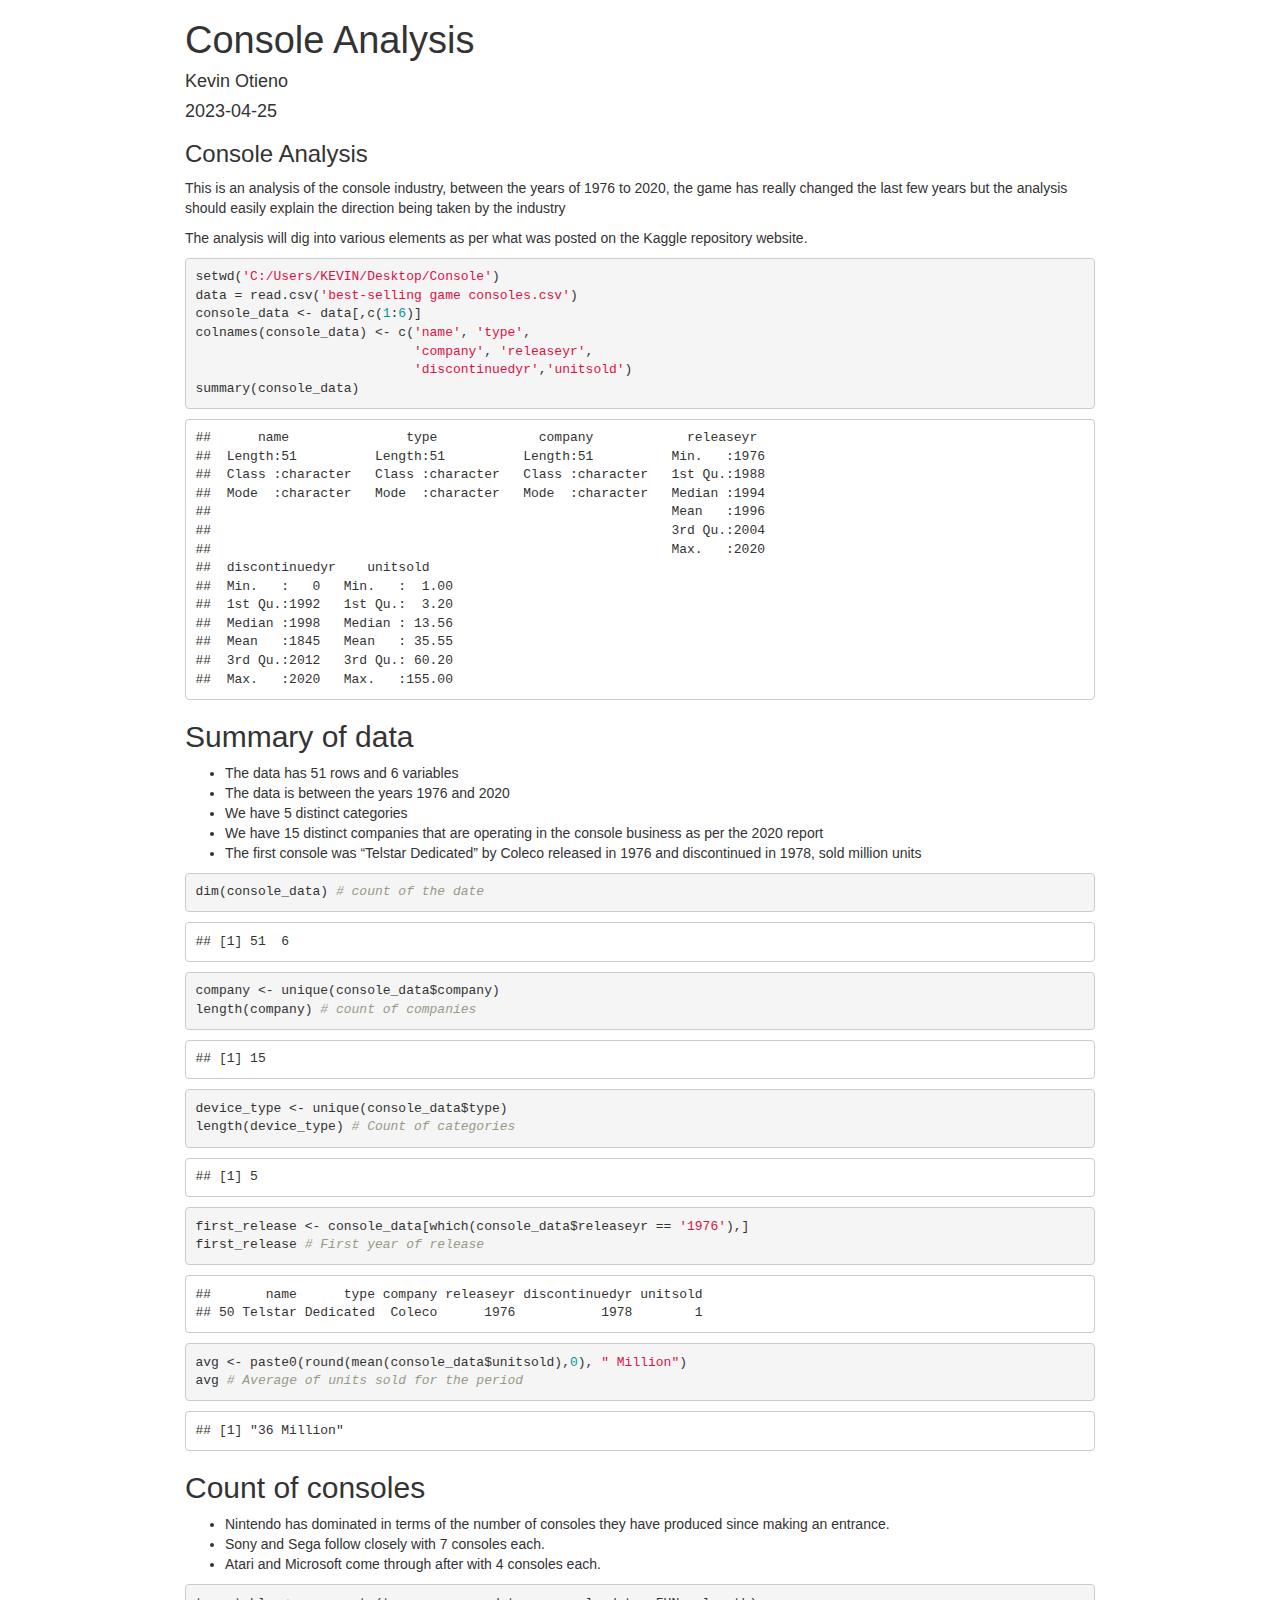
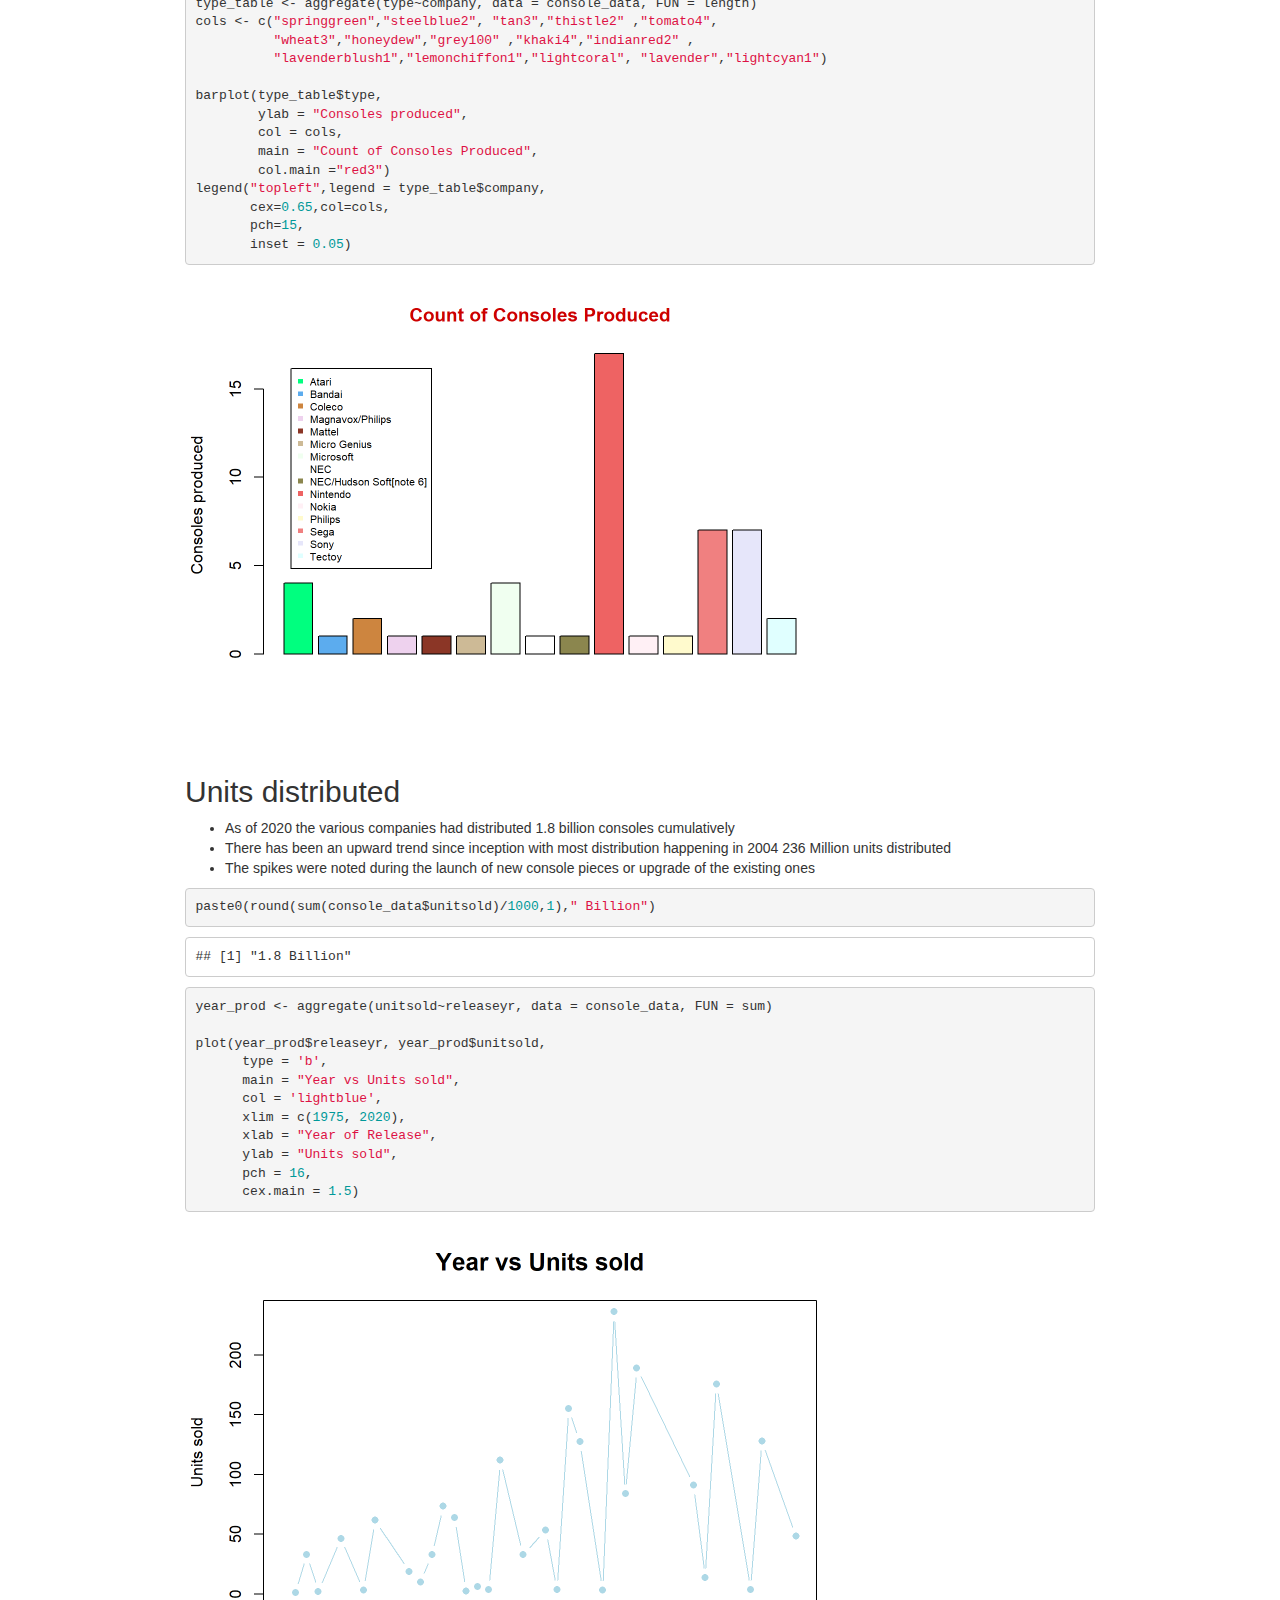
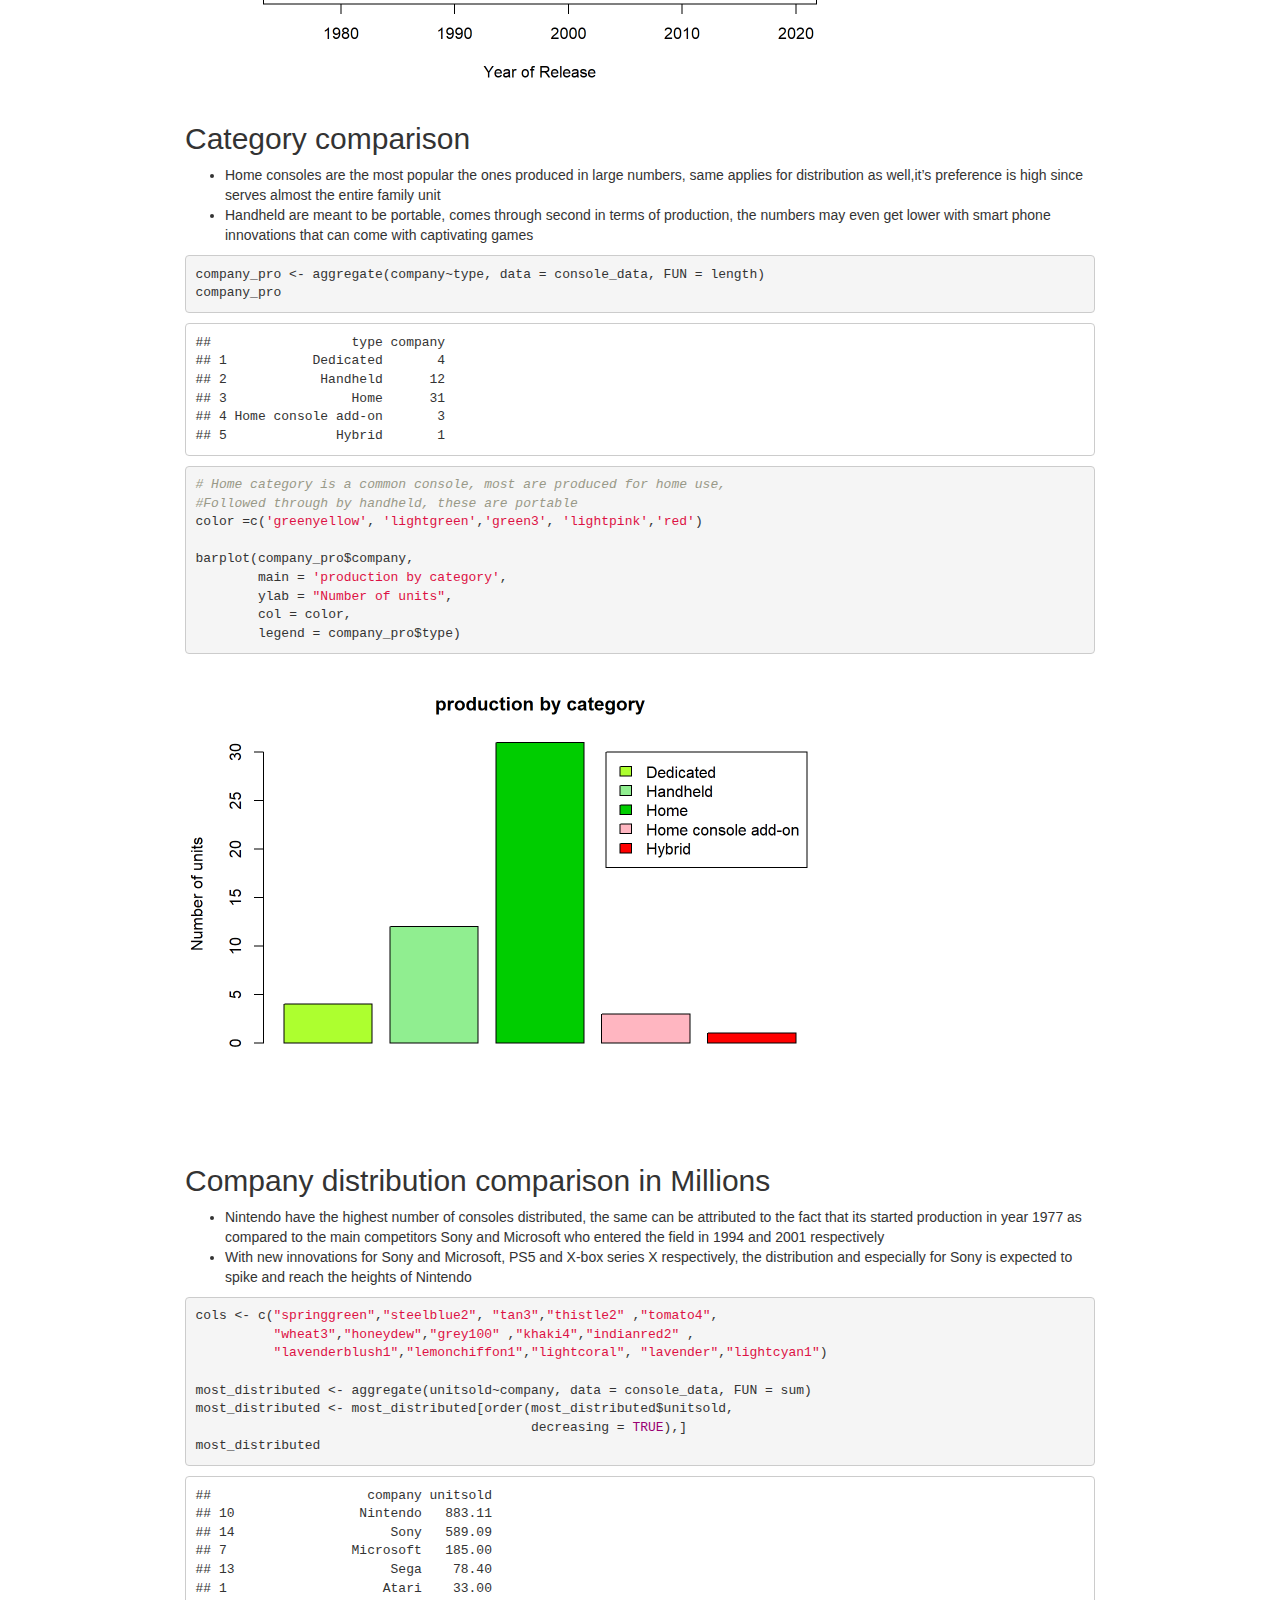
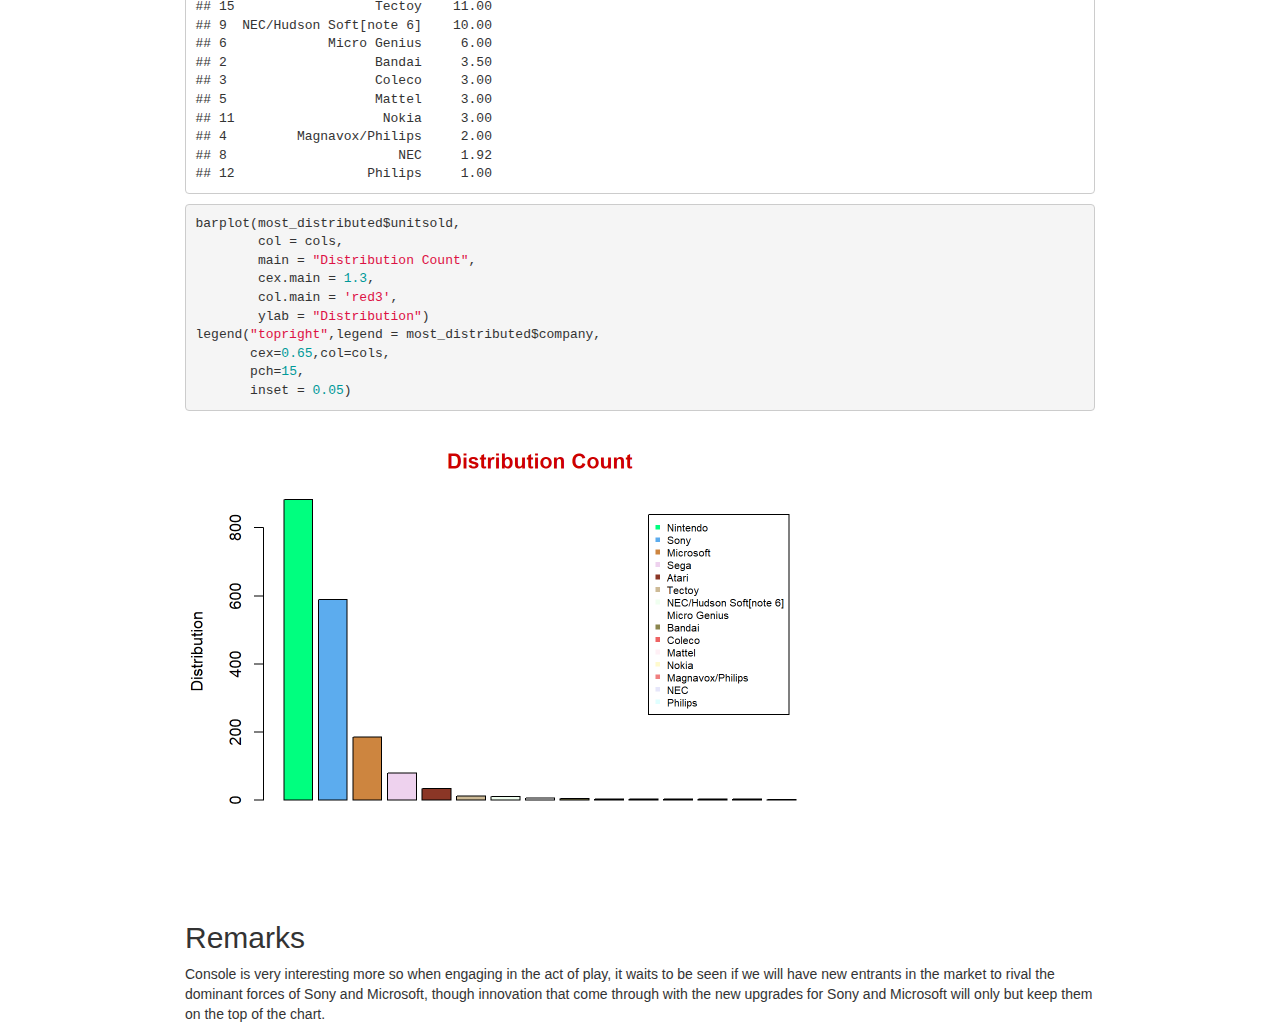
==== Console_analysis.html @ 6c5baf64 "Initial portfolio details" ====
<!DOCTYPE html>

<html>

<head>

<meta charset="utf-8" />
<meta name="generator" content="pandoc" />
<meta http-equiv="X-UA-Compatible" content="IE=EDGE" />


<meta name="author" content="Kevin Otieno" />

<meta name="date" content="2023-04-25" />

<title>Console Analysis</title>

<script>// Pandoc 2.9 adds attributes on both header and div. We remove the former (to
// be compatible with the behavior of Pandoc < 2.8).
document.addEventListener('DOMContentLoaded', function(e) {
  var hs = document.querySelectorAll("div.section[class*='level'] > :first-child");
  var i, h, a;
  for (i = 0; i < hs.length; i++) {
    h = hs[i];
    if (!/^h[1-6]$/i.test(h.tagName)) continue;  // it should be a header h1-h6
    a = h.attributes;
    while (a.length > 0) h.removeAttribute(a[0].name);
  }
});
</script>
<script>/*! jQuery v3.6.0 | (c) OpenJS Foundation and other contributors | jquery.org/license */
!function(e,t){"use strict";"object"==typeof module&&"object"==typeof module.exports?module.exports=e.document?t(e,!0):function(e){if(!e.document)throw new Error("jQuery requires a window with a document");return t(e)}:t(e)}("undefined"!=typeof window?window:this,function(C,e){"use strict";var t=[],r=Object.getPrototypeOf,s=t.slice,g=t.flat?function(e){return t.flat.call(e)}:function(e){return t.concat.apply([],e)},u=t.push,i=t.indexOf,n={},o=n.toString,v=n.hasOwnProperty,a=v.toString,l=a.call(Object),y={},m=function(e){return"function"==typeof e&&"number"!=typeof e.nodeType&&"function"!=typeof e.item},x=function(e){return null!=e&&e===e.window},E=C.document,c={type:!0,src:!0,nonce:!0,noModule:!0};function b(e,t,n){var r,i,o=(n=n||E).createElement("script");if(o.text=e,t)for(r in c)(i=t[r]||t.getAttribute&&t.getAttribute(r))&&o.setAttribute(r,i);n.head.appendChild(o).parentNode.removeChild(o)}function w(e){return null==e?e+"":"object"==typeof e||"function"==typeof e?n[o.call(e)]||"object":typeof e}var f="3.6.0",S=function(e,t){return new S.fn.init(e,t)};function p(e){var t=!!e&&"length"in e&&e.length,n=w(e);return!m(e)&&!x(e)&&("array"===n||0===t||"number"==typeof t&&0<t&&t-1 in e)}S.fn=S.prototype={jquery:f,constructor:S,length:0,toArray:function(){return s.call(this)},get:function(e){return null==e?s.call(this):e<0?this[e+this.length]:this[e]},pushStack:function(e){var t=S.merge(this.constructor(),e);return t.prevObject=this,t},each:function(e){return S.each(this,e)},map:function(n){return this.pushStack(S.map(this,function(e,t){return n.call(e,t,e)}))},slice:function(){return this.pushStack(s.apply(this,arguments))},first:function(){return this.eq(0)},last:function(){return this.eq(-1)},even:function(){return this.pushStack(S.grep(this,function(e,t){return(t+1)%2}))},odd:function(){return this.pushStack(S.grep(this,function(e,t){return t%2}))},eq:function(e){var t=this.length,n=+e+(e<0?t:0);return this.pushStack(0<=n&&n<t?[this[n]]:[])},end:function(){return this.prevObject||this.constructor()},push:u,sort:t.sort,splice:t.splice},S.extend=S.fn.extend=function(){var e,t,n,r,i,o,a=arguments[0]||{},s=1,u=arguments.length,l=!1;for("boolean"==typeof a&&(l=a,a=arguments[s]||{},s++),"object"==typeof a||m(a)||(a={}),s===u&&(a=this,s--);s<u;s++)if(null!=(e=arguments[s]))for(t in e)r=e[t],"__proto__"!==t&&a!==r&&(l&&r&&(S.isPlainObject(r)||(i=Array.isArray(r)))?(n=a[t],o=i&&!Array.isArray(n)?[]:i||S.isPlainObject(n)?n:{},i=!1,a[t]=S.extend(l,o,r)):void 0!==r&&(a[t]=r));return a},S.extend({expando:"jQuery"+(f+Math.random()).replace(/\D/g,""),isReady:!0,error:function(e){throw new Error(e)},noop:function(){},isPlainObject:function(e){var t,n;return!(!e||"[object Object]"!==o.call(e))&&(!(t=r(e))||"function"==typeof(n=v.call(t,"constructor")&&t.constructor)&&a.call(n)===l)},isEmptyObject:function(e){var t;for(t in e)return!1;return!0},globalEval:function(e,t,n){b(e,{nonce:t&&t.nonce},n)},each:function(e,t){var n,r=0;if(p(e)){for(n=e.length;r<n;r++)if(!1===t.call(e[r],r,e[r]))break}else for(r in e)if(!1===t.call(e[r],r,e[r]))break;return e},makeArray:function(e,t){var n=t||[];return null!=e&&(p(Object(e))?S.merge(n,"string"==typeof e?[e]:e):u.call(n,e)),n},inArray:function(e,t,n){return null==t?-1:i.call(t,e,n)},merge:function(e,t){for(var n=+t.length,r=0,i=e.length;r<n;r++)e[i++]=t[r];return e.length=i,e},grep:function(e,t,n){for(var r=[],i=0,o=e.length,a=!n;i<o;i++)!t(e[i],i)!==a&&r.push(e[i]);return r},map:function(e,t,n){var r,i,o=0,a=[];if(p(e))for(r=e.length;o<r;o++)null!=(i=t(e[o],o,n))&&a.push(i);else for(o in e)null!=(i=t(e[o],o,n))&&a.push(i);return g(a)},guid:1,support:y}),"function"==typeof Symbol&&(S.fn[Symbol.iterator]=t[Symbol.iterator]),S.each("Boolean Number String Function Array Date RegExp Object Error Symbol".split(" "),function(e,t){n["[object "+t+"]"]=t.toLowerCase()});var d=function(n){var e,d,b,o,i,h,f,g,w,u,l,T,C,a,E,v,s,c,y,S="sizzle"+1*new Date,p=n.document,k=0,r=0,m=ue(),x=ue(),A=ue(),N=ue(),j=function(e,t){return e===t&&(l=!0),0},D={}.hasOwnProperty,t=[],q=t.pop,L=t.push,H=t.push,O=t.slice,P=function(e,t){for(var n=0,r=e.length;n<r;n++)if(e[n]===t)return n;return-1},R="checked|selected|async|autofocus|autoplay|controls|defer|disabled|hidden|ismap|loop|multiple|open|readonly|required|scoped",M="[\\x20\\t\\r\\n\\f]",I="(?:\\\\[\\da-fA-F]{1,6}"+M+"?|\\\\[^\\r\\n\\f]|[\\w-]|[^\0-\\x7f])+",W="\\["+M+"*("+I+")(?:"+M+"*([*^$|!~]?=)"+M+"*(?:'((?:\\\\.|[^\\\\'])*)'|\"((?:\\\\.|[^\\\\\"])*)\"|("+I+"))|)"+M+"*\\]",F=":("+I+")(?:\\((('((?:\\\\.|[^\\\\'])*)'|\"((?:\\\\.|[^\\\\\"])*)\")|((?:\\\\.|[^\\\\()[\\]]|"+W+")*)|.*)\\)|)",B=new RegExp(M+"+","g"),$=new RegExp("^"+M+"+|((?:^|[^\\\\])(?:\\\\.)*)"+M+"+$","g"),_=new RegExp("^"+M+"*,"+M+"*"),z=new RegExp("^"+M+"*([>+~]|"+M+")"+M+"*"),U=new RegExp(M+"|>"),X=new RegExp(F),V=new RegExp("^"+I+"$"),G={ID:new RegExp("^#("+I+")"),CLASS:new RegExp("^\\.("+I+")"),TAG:new RegExp("^("+I+"|[*])"),ATTR:new RegExp("^"+W),PSEUDO:new RegExp("^"+F),CHILD:new RegExp("^:(only|first|last|nth|nth-last)-(child|of-type)(?:\\("+M+"*(even|odd|(([+-]|)(\\d*)n|)"+M+"*(?:([+-]|)"+M+"*(\\d+)|))"+M+"*\\)|)","i"),bool:new RegExp("^(?:"+R+")$","i"),needsContext:new RegExp("^"+M+"*[>+~]|:(even|odd|eq|gt|lt|nth|first|last)(?:\\("+M+"*((?:-\\d)?\\d*)"+M+"*\\)|)(?=[^-]|$)","i")},Y=/HTML$/i,Q=/^(?:input|select|textarea|button)$/i,J=/^h\d$/i,K=/^[^{]+\{\s*\[native \w/,Z=/^(?:#([\w-]+)|(\w+)|\.([\w-]+))$/,ee=/[+~]/,te=new RegExp("\\\\[\\da-fA-F]{1,6}"+M+"?|\\\\([^\\r\\n\\f])","g"),ne=function(e,t){var n="0x"+e.slice(1)-65536;return t||(n<0?String.fromCharCode(n+65536):String.fromCharCode(n>>10|55296,1023&n|56320))},re=/([\0-\x1f\x7f]|^-?\d)|^-$|[^\0-\x1f\x7f-\uFFFF\w-]/g,ie=function(e,t){return t?"\0"===e?"\ufffd":e.slice(0,-1)+"\\"+e.charCodeAt(e.length-1).toString(16)+" ":"\\"+e},oe=function(){T()},ae=be(function(e){return!0===e.disabled&&"fieldset"===e.nodeName.toLowerCase()},{dir:"parentNode",next:"legend"});try{H.apply(t=O.call(p.childNodes),p.childNodes),t[p.childNodes.length].nodeType}catch(e){H={apply:t.length?function(e,t){L.apply(e,O.call(t))}:function(e,t){var n=e.length,r=0;while(e[n++]=t[r++]);e.length=n-1}}}function se(t,e,n,r){var i,o,a,s,u,l,c,f=e&&e.ownerDocument,p=e?e.nodeType:9;if(n=n||[],"string"!=typeof t||!t||1!==p&&9!==p&&11!==p)return n;if(!r&&(T(e),e=e||C,E)){if(11!==p&&(u=Z.exec(t)))if(i=u[1]){if(9===p){if(!(a=e.getElementById(i)))return n;if(a.id===i)return n.push(a),n}else if(f&&(a=f.getElementById(i))&&y(e,a)&&a.id===i)return n.push(a),n}else{if(u[2])return H.apply(n,e.getElementsByTagName(t)),n;if((i=u[3])&&d.getElementsByClassName&&e.getElementsByClassName)return H.apply(n,e.getElementsByClassName(i)),n}if(d.qsa&&!N[t+" "]&&(!v||!v.test(t))&&(1!==p||"object"!==e.nodeName.toLowerCase())){if(c=t,f=e,1===p&&(U.test(t)||z.test(t))){(f=ee.test(t)&&ye(e.parentNode)||e)===e&&d.scope||((s=e.getAttribute("id"))?s=s.replace(re,ie):e.setAttribute("id",s=S)),o=(l=h(t)).length;while(o--)l[o]=(s?"#"+s:":scope")+" "+xe(l[o]);c=l.join(",")}try{return H.apply(n,f.querySelectorAll(c)),n}catch(e){N(t,!0)}finally{s===S&&e.removeAttribute("id")}}}return g(t.replace($,"$1"),e,n,r)}function ue(){var r=[];return function e(t,n){return r.push(t+" ")>b.cacheLength&&delete e[r.shift()],e[t+" "]=n}}function le(e){return e[S]=!0,e}function ce(e){var t=C.createElement("fieldset");try{return!!e(t)}catch(e){return!1}finally{t.parentNode&&t.parentNode.removeChild(t),t=null}}function fe(e,t){var n=e.split("|"),r=n.length;while(r--)b.attrHandle[n[r]]=t}function pe(e,t){var n=t&&e,r=n&&1===e.nodeType&&1===t.nodeType&&e.sourceIndex-t.sourceIndex;if(r)return r;if(n)while(n=n.nextSibling)if(n===t)return-1;return e?1:-1}function de(t){return function(e){return"input"===e.nodeName.toLowerCase()&&e.type===t}}function he(n){return function(e){var t=e.nodeName.toLowerCase();return("input"===t||"button"===t)&&e.type===n}}function ge(t){return function(e){return"form"in e?e.parentNode&&!1===e.disabled?"label"in e?"label"in e.parentNode?e.parentNode.disabled===t:e.disabled===t:e.isDisabled===t||e.isDisabled!==!t&&ae(e)===t:e.disabled===t:"label"in e&&e.disabled===t}}function ve(a){return le(function(o){return o=+o,le(function(e,t){var n,r=a([],e.length,o),i=r.length;while(i--)e[n=r[i]]&&(e[n]=!(t[n]=e[n]))})})}function ye(e){return e&&"undefined"!=typeof e.getElementsByTagName&&e}for(e in d=se.support={},i=se.isXML=function(e){var t=e&&e.namespaceURI,n=e&&(e.ownerDocument||e).documentElement;return!Y.test(t||n&&n.nodeName||"HTML")},T=se.setDocument=function(e){var t,n,r=e?e.ownerDocument||e:p;return r!=C&&9===r.nodeType&&r.documentElement&&(a=(C=r).documentElement,E=!i(C),p!=C&&(n=C.defaultView)&&n.top!==n&&(n.addEventListener?n.addEventListener("unload",oe,!1):n.attachEvent&&n.attachEvent("onunload",oe)),d.scope=ce(function(e){return a.appendChild(e).appendChild(C.createElement("div")),"undefined"!=typeof e.querySelectorAll&&!e.querySelectorAll(":scope fieldset div").length}),d.attributes=ce(function(e){return e.className="i",!e.getAttribute("className")}),d.getElementsByTagName=ce(function(e){return e.appendChild(C.createComment("")),!e.getElementsByTagName("*").length}),d.getElementsByClassName=K.test(C.getElementsByClassName),d.getById=ce(function(e){return a.appendChild(e).id=S,!C.getElementsByName||!C.getElementsByName(S).length}),d.getById?(b.filter.ID=function(e){var t=e.replace(te,ne);return function(e){return e.getAttribute("id")===t}},b.find.ID=function(e,t){if("undefined"!=typeof t.getElementById&&E){var n=t.getElementById(e);return n?[n]:[]}}):(b.filter.ID=function(e){var n=e.replace(te,ne);return function(e){var t="undefined"!=typeof e.getAttributeNode&&e.getAttributeNode("id");return t&&t.value===n}},b.find.ID=function(e,t){if("undefined"!=typeof t.getElementById&&E){var n,r,i,o=t.getElementById(e);if(o){if((n=o.getAttributeNode("id"))&&n.value===e)return[o];i=t.getElementsByName(e),r=0;while(o=i[r++])if((n=o.getAttributeNode("id"))&&n.value===e)return[o]}return[]}}),b.find.TAG=d.getElementsByTagName?function(e,t){return"undefined"!=typeof t.getElementsByTagName?t.getElementsByTagName(e):d.qsa?t.querySelectorAll(e):void 0}:function(e,t){var n,r=[],i=0,o=t.getElementsByTagName(e);if("*"===e){while(n=o[i++])1===n.nodeType&&r.push(n);return r}return o},b.find.CLASS=d.getElementsByClassName&&function(e,t){if("undefined"!=typeof t.getElementsByClassName&&E)return t.getElementsByClassName(e)},s=[],v=[],(d.qsa=K.test(C.querySelectorAll))&&(ce(function(e){var t;a.appendChild(e).innerHTML="<a id='"+S+"'></a><select id='"+S+"-\r\\' msallowcapture=''><option selected=''></option></select>",e.querySelectorAll("[msallowcapture^='']").length&&v.push("[*^$]="+M+"*(?:''|\"\")"),e.querySelectorAll("[selected]").length||v.push("\\["+M+"*(?:value|"+R+")"),e.querySelectorAll("[id~="+S+"-]").length||v.push("~="),(t=C.createElement("input")).setAttribute("name",""),e.appendChild(t),e.querySelectorAll("[name='']").length||v.push("\\["+M+"*name"+M+"*="+M+"*(?:''|\"\")"),e.querySelectorAll(":checked").length||v.push(":checked"),e.querySelectorAll("a#"+S+"+*").length||v.push(".#.+[+~]"),e.querySelectorAll("\\\f"),v.push("[\\r\\n\\f]")}),ce(function(e){e.innerHTML="<a href='' disabled='disabled'></a><select disabled='disabled'><option/></select>";var t=C.createElement("input");t.setAttribute("type","hidden"),e.appendChild(t).setAttribute("name","D"),e.querySelectorAll("[name=d]").length&&v.push("name"+M+"*[*^$|!~]?="),2!==e.querySelectorAll(":enabled").length&&v.push(":enabled",":disabled"),a.appendChild(e).disabled=!0,2!==e.querySelectorAll(":disabled").length&&v.push(":enabled",":disabled"),e.querySelectorAll("*,:x"),v.push(",.*:")})),(d.matchesSelector=K.test(c=a.matches||a.webkitMatchesSelector||a.mozMatchesSelector||a.oMatchesSelector||a.msMatchesSelector))&&ce(function(e){d.disconnectedMatch=c.call(e,"*"),c.call(e,"[s!='']:x"),s.push("!=",F)}),v=v.length&&new RegExp(v.join("|")),s=s.length&&new RegExp(s.join("|")),t=K.test(a.compareDocumentPosition),y=t||K.test(a.contains)?function(e,t){var n=9===e.nodeType?e.documentElement:e,r=t&&t.parentNode;return e===r||!(!r||1!==r.nodeType||!(n.contains?n.contains(r):e.compareDocumentPosition&&16&e.compareDocumentPosition(r)))}:function(e,t){if(t)while(t=t.parentNode)if(t===e)return!0;return!1},j=t?function(e,t){if(e===t)return l=!0,0;var n=!e.compareDocumentPosition-!t.compareDocumentPosition;return n||(1&(n=(e.ownerDocument||e)==(t.ownerDocument||t)?e.compareDocumentPosition(t):1)||!d.sortDetached&&t.compareDocumentPosition(e)===n?e==C||e.ownerDocument==p&&y(p,e)?-1:t==C||t.ownerDocument==p&&y(p,t)?1:u?P(u,e)-P(u,t):0:4&n?-1:1)}:function(e,t){if(e===t)return l=!0,0;var n,r=0,i=e.parentNode,o=t.parentNode,a=[e],s=[t];if(!i||!o)return e==C?-1:t==C?1:i?-1:o?1:u?P(u,e)-P(u,t):0;if(i===o)return pe(e,t);n=e;while(n=n.parentNode)a.unshift(n);n=t;while(n=n.parentNode)s.unshift(n);while(a[r]===s[r])r++;return r?pe(a[r],s[r]):a[r]==p?-1:s[r]==p?1:0}),C},se.matches=function(e,t){return se(e,null,null,t)},se.matchesSelector=function(e,t){if(T(e),d.matchesSelector&&E&&!N[t+" "]&&(!s||!s.test(t))&&(!v||!v.test(t)))try{var n=c.call(e,t);if(n||d.disconnectedMatch||e.document&&11!==e.document.nodeType)return n}catch(e){N(t,!0)}return 0<se(t,C,null,[e]).length},se.contains=function(e,t){return(e.ownerDocument||e)!=C&&T(e),y(e,t)},se.attr=function(e,t){(e.ownerDocument||e)!=C&&T(e);var n=b.attrHandle[t.toLowerCase()],r=n&&D.call(b.attrHandle,t.toLowerCase())?n(e,t,!E):void 0;return void 0!==r?r:d.attributes||!E?e.getAttribute(t):(r=e.getAttributeNode(t))&&r.specified?r.value:null},se.escape=function(e){return(e+"").replace(re,ie)},se.error=function(e){throw new Error("Syntax error, unrecognized expression: "+e)},se.uniqueSort=function(e){var t,n=[],r=0,i=0;if(l=!d.detectDuplicates,u=!d.sortStable&&e.slice(0),e.sort(j),l){while(t=e[i++])t===e[i]&&(r=n.push(i));while(r--)e.splice(n[r],1)}return u=null,e},o=se.getText=function(e){var t,n="",r=0,i=e.nodeType;if(i){if(1===i||9===i||11===i){if("string"==typeof e.textContent)return e.textContent;for(e=e.firstChild;e;e=e.nextSibling)n+=o(e)}else if(3===i||4===i)return e.nodeValue}else while(t=e[r++])n+=o(t);return n},(b=se.selectors={cacheLength:50,createPseudo:le,match:G,attrHandle:{},find:{},relative:{">":{dir:"parentNode",first:!0}," ":{dir:"parentNode"},"+":{dir:"previousSibling",first:!0},"~":{dir:"previousSibling"}},preFilter:{ATTR:function(e){return e[1]=e[1].replace(te,ne),e[3]=(e[3]||e[4]||e[5]||"").replace(te,ne),"~="===e[2]&&(e[3]=" "+e[3]+" "),e.slice(0,4)},CHILD:function(e){return e[1]=e[1].toLowerCase(),"nth"===e[1].slice(0,3)?(e[3]||se.error(e[0]),e[4]=+(e[4]?e[5]+(e[6]||1):2*("even"===e[3]||"odd"===e[3])),e[5]=+(e[7]+e[8]||"odd"===e[3])):e[3]&&se.error(e[0]),e},PSEUDO:function(e){var t,n=!e[6]&&e[2];return G.CHILD.test(e[0])?null:(e[3]?e[2]=e[4]||e[5]||"":n&&X.test(n)&&(t=h(n,!0))&&(t=n.indexOf(")",n.length-t)-n.length)&&(e[0]=e[0].slice(0,t),e[2]=n.slice(0,t)),e.slice(0,3))}},filter:{TAG:function(e){var t=e.replace(te,ne).toLowerCase();return"*"===e?function(){return!0}:function(e){return e.nodeName&&e.nodeName.toLowerCase()===t}},CLASS:function(e){var t=m[e+" "];return t||(t=new RegExp("(^|"+M+")"+e+"("+M+"|$)"))&&m(e,function(e){return t.test("string"==typeof e.className&&e.className||"undefined"!=typeof e.getAttribute&&e.getAttribute("class")||"")})},ATTR:function(n,r,i){return function(e){var t=se.attr(e,n);return null==t?"!="===r:!r||(t+="","="===r?t===i:"!="===r?t!==i:"^="===r?i&&0===t.indexOf(i):"*="===r?i&&-1<t.indexOf(i):"$="===r?i&&t.slice(-i.length)===i:"~="===r?-1<(" "+t.replace(B," ")+" ").indexOf(i):"|="===r&&(t===i||t.slice(0,i.length+1)===i+"-"))}},CHILD:function(h,e,t,g,v){var y="nth"!==h.slice(0,3),m="last"!==h.slice(-4),x="of-type"===e;return 1===g&&0===v?function(e){return!!e.parentNode}:function(e,t,n){var r,i,o,a,s,u,l=y!==m?"nextSibling":"previousSibling",c=e.parentNode,f=x&&e.nodeName.toLowerCase(),p=!n&&!x,d=!1;if(c){if(y){while(l){a=e;while(a=a[l])if(x?a.nodeName.toLowerCase()===f:1===a.nodeType)return!1;u=l="only"===h&&!u&&"nextSibling"}return!0}if(u=[m?c.firstChild:c.lastChild],m&&p){d=(s=(r=(i=(o=(a=c)[S]||(a[S]={}))[a.uniqueID]||(o[a.uniqueID]={}))[h]||[])[0]===k&&r[1])&&r[2],a=s&&c.childNodes[s];while(a=++s&&a&&a[l]||(d=s=0)||u.pop())if(1===a.nodeType&&++d&&a===e){i[h]=[k,s,d];break}}else if(p&&(d=s=(r=(i=(o=(a=e)[S]||(a[S]={}))[a.uniqueID]||(o[a.uniqueID]={}))[h]||[])[0]===k&&r[1]),!1===d)while(a=++s&&a&&a[l]||(d=s=0)||u.pop())if((x?a.nodeName.toLowerCase()===f:1===a.nodeType)&&++d&&(p&&((i=(o=a[S]||(a[S]={}))[a.uniqueID]||(o[a.uniqueID]={}))[h]=[k,d]),a===e))break;return(d-=v)===g||d%g==0&&0<=d/g}}},PSEUDO:function(e,o){var t,a=b.pseudos[e]||b.setFilters[e.toLowerCase()]||se.error("unsupported pseudo: "+e);return a[S]?a(o):1<a.length?(t=[e,e,"",o],b.setFilters.hasOwnProperty(e.toLowerCase())?le(function(e,t){var n,r=a(e,o),i=r.length;while(i--)e[n=P(e,r[i])]=!(t[n]=r[i])}):function(e){return a(e,0,t)}):a}},pseudos:{not:le(function(e){var r=[],i=[],s=f(e.replace($,"$1"));return s[S]?le(function(e,t,n,r){var i,o=s(e,null,r,[]),a=e.length;while(a--)(i=o[a])&&(e[a]=!(t[a]=i))}):function(e,t,n){return r[0]=e,s(r,null,n,i),r[0]=null,!i.pop()}}),has:le(function(t){return function(e){return 0<se(t,e).length}}),contains:le(function(t){return t=t.replace(te,ne),function(e){return-1<(e.textContent||o(e)).indexOf(t)}}),lang:le(function(n){return V.test(n||"")||se.error("unsupported lang: "+n),n=n.replace(te,ne).toLowerCase(),function(e){var t;do{if(t=E?e.lang:e.getAttribute("xml:lang")||e.getAttribute("lang"))return(t=t.toLowerCase())===n||0===t.indexOf(n+"-")}while((e=e.parentNode)&&1===e.nodeType);return!1}}),target:function(e){var t=n.location&&n.location.hash;return t&&t.slice(1)===e.id},root:function(e){return e===a},focus:function(e){return e===C.activeElement&&(!C.hasFocus||C.hasFocus())&&!!(e.type||e.href||~e.tabIndex)},enabled:ge(!1),disabled:ge(!0),checked:function(e){var t=e.nodeName.toLowerCase();return"input"===t&&!!e.checked||"option"===t&&!!e.selected},selected:function(e){return e.parentNode&&e.parentNode.selectedIndex,!0===e.selected},empty:function(e){for(e=e.firstChild;e;e=e.nextSibling)if(e.nodeType<6)return!1;return!0},parent:function(e){return!b.pseudos.empty(e)},header:function(e){return J.test(e.nodeName)},input:function(e){return Q.test(e.nodeName)},button:function(e){var t=e.nodeName.toLowerCase();return"input"===t&&"button"===e.type||"button"===t},text:function(e){var t;return"input"===e.nodeName.toLowerCase()&&"text"===e.type&&(null==(t=e.getAttribute("type"))||"text"===t.toLowerCase())},first:ve(function(){return[0]}),last:ve(function(e,t){return[t-1]}),eq:ve(function(e,t,n){return[n<0?n+t:n]}),even:ve(function(e,t){for(var n=0;n<t;n+=2)e.push(n);return e}),odd:ve(function(e,t){for(var n=1;n<t;n+=2)e.push(n);return e}),lt:ve(function(e,t,n){for(var r=n<0?n+t:t<n?t:n;0<=--r;)e.push(r);return e}),gt:ve(function(e,t,n){for(var r=n<0?n+t:n;++r<t;)e.push(r);return e})}}).pseudos.nth=b.pseudos.eq,{radio:!0,checkbox:!0,file:!0,password:!0,image:!0})b.pseudos[e]=de(e);for(e in{submit:!0,reset:!0})b.pseudos[e]=he(e);function me(){}function xe(e){for(var t=0,n=e.length,r="";t<n;t++)r+=e[t].value;return r}function be(s,e,t){var u=e.dir,l=e.next,c=l||u,f=t&&"parentNode"===c,p=r++;return e.first?function(e,t,n){while(e=e[u])if(1===e.nodeType||f)return s(e,t,n);return!1}:function(e,t,n){var r,i,o,a=[k,p];if(n){while(e=e[u])if((1===e.nodeType||f)&&s(e,t,n))return!0}else while(e=e[u])if(1===e.nodeType||f)if(i=(o=e[S]||(e[S]={}))[e.uniqueID]||(o[e.uniqueID]={}),l&&l===e.nodeName.toLowerCase())e=e[u]||e;else{if((r=i[c])&&r[0]===k&&r[1]===p)return a[2]=r[2];if((i[c]=a)[2]=s(e,t,n))return!0}return!1}}function we(i){return 1<i.length?function(e,t,n){var r=i.length;while(r--)if(!i[r](e,t,n))return!1;return!0}:i[0]}function Te(e,t,n,r,i){for(var o,a=[],s=0,u=e.length,l=null!=t;s<u;s++)(o=e[s])&&(n&&!n(o,r,i)||(a.push(o),l&&t.push(s)));return a}function Ce(d,h,g,v,y,e){return v&&!v[S]&&(v=Ce(v)),y&&!y[S]&&(y=Ce(y,e)),le(function(e,t,n,r){var i,o,a,s=[],u=[],l=t.length,c=e||function(e,t,n){for(var r=0,i=t.length;r<i;r++)se(e,t[r],n);return n}(h||"*",n.nodeType?[n]:n,[]),f=!d||!e&&h?c:Te(c,s,d,n,r),p=g?y||(e?d:l||v)?[]:t:f;if(g&&g(f,p,n,r),v){i=Te(p,u),v(i,[],n,r),o=i.length;while(o--)(a=i[o])&&(p[u[o]]=!(f[u[o]]=a))}if(e){if(y||d){if(y){i=[],o=p.length;while(o--)(a=p[o])&&i.push(f[o]=a);y(null,p=[],i,r)}o=p.length;while(o--)(a=p[o])&&-1<(i=y?P(e,a):s[o])&&(e[i]=!(t[i]=a))}}else p=Te(p===t?p.splice(l,p.length):p),y?y(null,t,p,r):H.apply(t,p)})}function Ee(e){for(var i,t,n,r=e.length,o=b.relative[e[0].type],a=o||b.relative[" "],s=o?1:0,u=be(function(e){return e===i},a,!0),l=be(function(e){return-1<P(i,e)},a,!0),c=[function(e,t,n){var r=!o&&(n||t!==w)||((i=t).nodeType?u(e,t,n):l(e,t,n));return i=null,r}];s<r;s++)if(t=b.relative[e[s].type])c=[be(we(c),t)];else{if((t=b.filter[e[s].type].apply(null,e[s].matches))[S]){for(n=++s;n<r;n++)if(b.relative[e[n].type])break;return Ce(1<s&&we(c),1<s&&xe(e.slice(0,s-1).concat({value:" "===e[s-2].type?"*":""})).replace($,"$1"),t,s<n&&Ee(e.slice(s,n)),n<r&&Ee(e=e.slice(n)),n<r&&xe(e))}c.push(t)}return we(c)}return me.prototype=b.filters=b.pseudos,b.setFilters=new me,h=se.tokenize=function(e,t){var n,r,i,o,a,s,u,l=x[e+" "];if(l)return t?0:l.slice(0);a=e,s=[],u=b.preFilter;while(a){for(o in n&&!(r=_.exec(a))||(r&&(a=a.slice(r[0].length)||a),s.push(i=[])),n=!1,(r=z.exec(a))&&(n=r.shift(),i.push({value:n,type:r[0].replace($," ")}),a=a.slice(n.length)),b.filter)!(r=G[o].exec(a))||u[o]&&!(r=u[o](r))||(n=r.shift(),i.push({value:n,type:o,matches:r}),a=a.slice(n.length));if(!n)break}return t?a.length:a?se.error(e):x(e,s).slice(0)},f=se.compile=function(e,t){var n,v,y,m,x,r,i=[],o=[],a=A[e+" "];if(!a){t||(t=h(e)),n=t.length;while(n--)(a=Ee(t[n]))[S]?i.push(a):o.push(a);(a=A(e,(v=o,m=0<(y=i).length,x=0<v.length,r=function(e,t,n,r,i){var o,a,s,u=0,l="0",c=e&&[],f=[],p=w,d=e||x&&b.find.TAG("*",i),h=k+=null==p?1:Math.random()||.1,g=d.length;for(i&&(w=t==C||t||i);l!==g&&null!=(o=d[l]);l++){if(x&&o){a=0,t||o.ownerDocument==C||(T(o),n=!E);while(s=v[a++])if(s(o,t||C,n)){r.push(o);break}i&&(k=h)}m&&((o=!s&&o)&&u--,e&&c.push(o))}if(u+=l,m&&l!==u){a=0;while(s=y[a++])s(c,f,t,n);if(e){if(0<u)while(l--)c[l]||f[l]||(f[l]=q.call(r));f=Te(f)}H.apply(r,f),i&&!e&&0<f.length&&1<u+y.length&&se.uniqueSort(r)}return i&&(k=h,w=p),c},m?le(r):r))).selector=e}return a},g=se.select=function(e,t,n,r){var i,o,a,s,u,l="function"==typeof e&&e,c=!r&&h(e=l.selector||e);if(n=n||[],1===c.length){if(2<(o=c[0]=c[0].slice(0)).length&&"ID"===(a=o[0]).type&&9===t.nodeType&&E&&b.relative[o[1].type]){if(!(t=(b.find.ID(a.matches[0].replace(te,ne),t)||[])[0]))return n;l&&(t=t.parentNode),e=e.slice(o.shift().value.length)}i=G.needsContext.test(e)?0:o.length;while(i--){if(a=o[i],b.relative[s=a.type])break;if((u=b.find[s])&&(r=u(a.matches[0].replace(te,ne),ee.test(o[0].type)&&ye(t.parentNode)||t))){if(o.splice(i,1),!(e=r.length&&xe(o)))return H.apply(n,r),n;break}}}return(l||f(e,c))(r,t,!E,n,!t||ee.test(e)&&ye(t.parentNode)||t),n},d.sortStable=S.split("").sort(j).join("")===S,d.detectDuplicates=!!l,T(),d.sortDetached=ce(function(e){return 1&e.compareDocumentPosition(C.createElement("fieldset"))}),ce(function(e){return e.innerHTML="<a href='#'></a>","#"===e.firstChild.getAttribute("href")})||fe("type|href|height|width",function(e,t,n){if(!n)return e.getAttribute(t,"type"===t.toLowerCase()?1:2)}),d.attributes&&ce(function(e){return e.innerHTML="<input/>",e.firstChild.setAttribute("value",""),""===e.firstChild.getAttribute("value")})||fe("value",function(e,t,n){if(!n&&"input"===e.nodeName.toLowerCase())return e.defaultValue}),ce(function(e){return null==e.getAttribute("disabled")})||fe(R,function(e,t,n){var r;if(!n)return!0===e[t]?t.toLowerCase():(r=e.getAttributeNode(t))&&r.specified?r.value:null}),se}(C);S.find=d,S.expr=d.selectors,S.expr[":"]=S.expr.pseudos,S.uniqueSort=S.unique=d.uniqueSort,S.text=d.getText,S.isXMLDoc=d.isXML,S.contains=d.contains,S.escapeSelector=d.escape;var h=function(e,t,n){var r=[],i=void 0!==n;while((e=e[t])&&9!==e.nodeType)if(1===e.nodeType){if(i&&S(e).is(n))break;r.push(e)}return r},T=function(e,t){for(var n=[];e;e=e.nextSibling)1===e.nodeType&&e!==t&&n.push(e);return n},k=S.expr.match.needsContext;function A(e,t){return e.nodeName&&e.nodeName.toLowerCase()===t.toLowerCase()}var N=/^<([a-z][^\/\0>:\x20\t\r\n\f]*)[\x20\t\r\n\f]*\/?>(?:<\/\1>|)$/i;function j(e,n,r){return m(n)?S.grep(e,function(e,t){return!!n.call(e,t,e)!==r}):n.nodeType?S.grep(e,function(e){return e===n!==r}):"string"!=typeof n?S.grep(e,function(e){return-1<i.call(n,e)!==r}):S.filter(n,e,r)}S.filter=function(e,t,n){var r=t[0];return n&&(e=":not("+e+")"),1===t.length&&1===r.nodeType?S.find.matchesSelector(r,e)?[r]:[]:S.find.matches(e,S.grep(t,function(e){return 1===e.nodeType}))},S.fn.extend({find:function(e){var t,n,r=this.length,i=this;if("string"!=typeof e)return this.pushStack(S(e).filter(function(){for(t=0;t<r;t++)if(S.contains(i[t],this))return!0}));for(n=this.pushStack([]),t=0;t<r;t++)S.find(e,i[t],n);return 1<r?S.uniqueSort(n):n},filter:function(e){return this.pushStack(j(this,e||[],!1))},not:function(e){return this.pushStack(j(this,e||[],!0))},is:function(e){return!!j(this,"string"==typeof e&&k.test(e)?S(e):e||[],!1).length}});var D,q=/^(?:\s*(<[\w\W]+>)[^>]*|#([\w-]+))$/;(S.fn.init=function(e,t,n){var r,i;if(!e)return this;if(n=n||D,"string"==typeof e){if(!(r="<"===e[0]&&">"===e[e.length-1]&&3<=e.length?[null,e,null]:q.exec(e))||!r[1]&&t)return!t||t.jquery?(t||n).find(e):this.constructor(t).find(e);if(r[1]){if(t=t instanceof S?t[0]:t,S.merge(this,S.parseHTML(r[1],t&&t.nodeType?t.ownerDocument||t:E,!0)),N.test(r[1])&&S.isPlainObject(t))for(r in t)m(this[r])?this[r](t[r]):this.attr(r,t[r]);return this}return(i=E.getElementById(r[2]))&&(this[0]=i,this.length=1),this}return e.nodeType?(this[0]=e,this.length=1,this):m(e)?void 0!==n.ready?n.ready(e):e(S):S.makeArray(e,this)}).prototype=S.fn,D=S(E);var L=/^(?:parents|prev(?:Until|All))/,H={children:!0,contents:!0,next:!0,prev:!0};function O(e,t){while((e=e[t])&&1!==e.nodeType);return e}S.fn.extend({has:function(e){var t=S(e,this),n=t.length;return this.filter(function(){for(var e=0;e<n;e++)if(S.contains(this,t[e]))return!0})},closest:function(e,t){var n,r=0,i=this.length,o=[],a="string"!=typeof e&&S(e);if(!k.test(e))for(;r<i;r++)for(n=this[r];n&&n!==t;n=n.parentNode)if(n.nodeType<11&&(a?-1<a.index(n):1===n.nodeType&&S.find.matchesSelector(n,e))){o.push(n);break}return this.pushStack(1<o.length?S.uniqueSort(o):o)},index:function(e){return e?"string"==typeof e?i.call(S(e),this[0]):i.call(this,e.jquery?e[0]:e):this[0]&&this[0].parentNode?this.first().prevAll().length:-1},add:function(e,t){return this.pushStack(S.uniqueSort(S.merge(this.get(),S(e,t))))},addBack:function(e){return this.add(null==e?this.prevObject:this.prevObject.filter(e))}}),S.each({parent:function(e){var t=e.parentNode;return t&&11!==t.nodeType?t:null},parents:function(e){return h(e,"parentNode")},parentsUntil:function(e,t,n){return h(e,"parentNode",n)},next:function(e){return O(e,"nextSibling")},prev:function(e){return O(e,"previousSibling")},nextAll:function(e){return h(e,"nextSibling")},prevAll:function(e){return h(e,"previousSibling")},nextUntil:function(e,t,n){return h(e,"nextSibling",n)},prevUntil:function(e,t,n){return h(e,"previousSibling",n)},siblings:function(e){return T((e.parentNode||{}).firstChild,e)},children:function(e){return T(e.firstChild)},contents:function(e){return null!=e.contentDocument&&r(e.contentDocument)?e.contentDocument:(A(e,"template")&&(e=e.content||e),S.merge([],e.childNodes))}},function(r,i){S.fn[r]=function(e,t){var n=S.map(this,i,e);return"Until"!==r.slice(-5)&&(t=e),t&&"string"==typeof t&&(n=S.filter(t,n)),1<this.length&&(H[r]||S.uniqueSort(n),L.test(r)&&n.reverse()),this.pushStack(n)}});var P=/[^\x20\t\r\n\f]+/g;function R(e){return e}function M(e){throw e}function I(e,t,n,r){var i;try{e&&m(i=e.promise)?i.call(e).done(t).fail(n):e&&m(i=e.then)?i.call(e,t,n):t.apply(void 0,[e].slice(r))}catch(e){n.apply(void 0,[e])}}S.Callbacks=function(r){var e,n;r="string"==typeof r?(e=r,n={},S.each(e.match(P)||[],function(e,t){n[t]=!0}),n):S.extend({},r);var i,t,o,a,s=[],u=[],l=-1,c=function(){for(a=a||r.once,o=i=!0;u.length;l=-1){t=u.shift();while(++l<s.length)!1===s[l].apply(t[0],t[1])&&r.stopOnFalse&&(l=s.length,t=!1)}r.memory||(t=!1),i=!1,a&&(s=t?[]:"")},f={add:function(){return s&&(t&&!i&&(l=s.length-1,u.push(t)),function n(e){S.each(e,function(e,t){m(t)?r.unique&&f.has(t)||s.push(t):t&&t.length&&"string"!==w(t)&&n(t)})}(arguments),t&&!i&&c()),this},remove:function(){return S.each(arguments,function(e,t){var n;while(-1<(n=S.inArray(t,s,n)))s.splice(n,1),n<=l&&l--}),this},has:function(e){return e?-1<S.inArray(e,s):0<s.length},empty:function(){return s&&(s=[]),this},disable:function(){return a=u=[],s=t="",this},disabled:function(){return!s},lock:function(){return a=u=[],t||i||(s=t=""),this},locked:function(){return!!a},fireWith:function(e,t){return a||(t=[e,(t=t||[]).slice?t.slice():t],u.push(t),i||c()),this},fire:function(){return f.fireWith(this,arguments),this},fired:function(){return!!o}};return f},S.extend({Deferred:function(e){var o=[["notify","progress",S.Callbacks("memory"),S.Callbacks("memory"),2],["resolve","done",S.Callbacks("once memory"),S.Callbacks("once memory"),0,"resolved"],["reject","fail",S.Callbacks("once memory"),S.Callbacks("once memory"),1,"rejected"]],i="pending",a={state:function(){return i},always:function(){return s.done(arguments).fail(arguments),this},"catch":function(e){return a.then(null,e)},pipe:function(){var i=arguments;return S.Deferred(function(r){S.each(o,function(e,t){var n=m(i[t[4]])&&i[t[4]];s[t[1]](function(){var e=n&&n.apply(this,arguments);e&&m(e.promise)?e.promise().progress(r.notify).done(r.resolve).fail(r.reject):r[t[0]+"With"](this,n?[e]:arguments)})}),i=null}).promise()},then:function(t,n,r){var u=0;function l(i,o,a,s){return function(){var n=this,r=arguments,e=function(){var e,t;if(!(i<u)){if((e=a.apply(n,r))===o.promise())throw new TypeError("Thenable self-resolution");t=e&&("object"==typeof e||"function"==typeof e)&&e.then,m(t)?s?t.call(e,l(u,o,R,s),l(u,o,M,s)):(u++,t.call(e,l(u,o,R,s),l(u,o,M,s),l(u,o,R,o.notifyWith))):(a!==R&&(n=void 0,r=[e]),(s||o.resolveWith)(n,r))}},t=s?e:function(){try{e()}catch(e){S.Deferred.exceptionHook&&S.Deferred.exceptionHook(e,t.stackTrace),u<=i+1&&(a!==M&&(n=void 0,r=[e]),o.rejectWith(n,r))}};i?t():(S.Deferred.getStackHook&&(t.stackTrace=S.Deferred.getStackHook()),C.setTimeout(t))}}return S.Deferred(function(e){o[0][3].add(l(0,e,m(r)?r:R,e.notifyWith)),o[1][3].add(l(0,e,m(t)?t:R)),o[2][3].add(l(0,e,m(n)?n:M))}).promise()},promise:function(e){return null!=e?S.extend(e,a):a}},s={};return S.each(o,function(e,t){var n=t[2],r=t[5];a[t[1]]=n.add,r&&n.add(function(){i=r},o[3-e][2].disable,o[3-e][3].disable,o[0][2].lock,o[0][3].lock),n.add(t[3].fire),s[t[0]]=function(){return s[t[0]+"With"](this===s?void 0:this,arguments),this},s[t[0]+"With"]=n.fireWith}),a.promise(s),e&&e.call(s,s),s},when:function(e){var n=arguments.length,t=n,r=Array(t),i=s.call(arguments),o=S.Deferred(),a=function(t){return function(e){r[t]=this,i[t]=1<arguments.length?s.call(arguments):e,--n||o.resolveWith(r,i)}};if(n<=1&&(I(e,o.done(a(t)).resolve,o.reject,!n),"pending"===o.state()||m(i[t]&&i[t].then)))return o.then();while(t--)I(i[t],a(t),o.reject);return o.promise()}});var W=/^(Eval|Internal|Range|Reference|Syntax|Type|URI)Error$/;S.Deferred.exceptionHook=function(e,t){C.console&&C.console.warn&&e&&W.test(e.name)&&C.console.warn("jQuery.Deferred exception: "+e.message,e.stack,t)},S.readyException=function(e){C.setTimeout(function(){throw e})};var F=S.Deferred();function B(){E.removeEventListener("DOMContentLoaded",B),C.removeEventListener("load",B),S.ready()}S.fn.ready=function(e){return F.then(e)["catch"](function(e){S.readyException(e)}),this},S.extend({isReady:!1,readyWait:1,ready:function(e){(!0===e?--S.readyWait:S.isReady)||(S.isReady=!0)!==e&&0<--S.readyWait||F.resolveWith(E,[S])}}),S.ready.then=F.then,"complete"===E.readyState||"loading"!==E.readyState&&!E.documentElement.doScroll?C.setTimeout(S.ready):(E.addEventListener("DOMContentLoaded",B),C.addEventListener("load",B));var $=function(e,t,n,r,i,o,a){var s=0,u=e.length,l=null==n;if("object"===w(n))for(s in i=!0,n)$(e,t,s,n[s],!0,o,a);else if(void 0!==r&&(i=!0,m(r)||(a=!0),l&&(a?(t.call(e,r),t=null):(l=t,t=function(e,t,n){return l.call(S(e),n)})),t))for(;s<u;s++)t(e[s],n,a?r:r.call(e[s],s,t(e[s],n)));return i?e:l?t.call(e):u?t(e[0],n):o},_=/^-ms-/,z=/-([a-z])/g;function U(e,t){return t.toUpperCase()}function X(e){return e.replace(_,"ms-").replace(z,U)}var V=function(e){return 1===e.nodeType||9===e.nodeType||!+e.nodeType};function G(){this.expando=S.expando+G.uid++}G.uid=1,G.prototype={cache:function(e){var t=e[this.expando];return t||(t={},V(e)&&(e.nodeType?e[this.expando]=t:Object.defineProperty(e,this.expando,{value:t,configurable:!0}))),t},set:function(e,t,n){var r,i=this.cache(e);if("string"==typeof t)i[X(t)]=n;else for(r in t)i[X(r)]=t[r];return i},get:function(e,t){return void 0===t?this.cache(e):e[this.expando]&&e[this.expando][X(t)]},access:function(e,t,n){return void 0===t||t&&"string"==typeof t&&void 0===n?this.get(e,t):(this.set(e,t,n),void 0!==n?n:t)},remove:function(e,t){var n,r=e[this.expando];if(void 0!==r){if(void 0!==t){n=(t=Array.isArray(t)?t.map(X):(t=X(t))in r?[t]:t.match(P)||[]).length;while(n--)delete r[t[n]]}(void 0===t||S.isEmptyObject(r))&&(e.nodeType?e[this.expando]=void 0:delete e[this.expando])}},hasData:function(e){var t=e[this.expando];return void 0!==t&&!S.isEmptyObject(t)}};var Y=new G,Q=new G,J=/^(?:\{[\w\W]*\}|\[[\w\W]*\])$/,K=/[A-Z]/g;function Z(e,t,n){var r,i;if(void 0===n&&1===e.nodeType)if(r="data-"+t.replace(K,"-$&").toLowerCase(),"string"==typeof(n=e.getAttribute(r))){try{n="true"===(i=n)||"false"!==i&&("null"===i?null:i===+i+""?+i:J.test(i)?JSON.parse(i):i)}catch(e){}Q.set(e,t,n)}else n=void 0;return n}S.extend({hasData:function(e){return Q.hasData(e)||Y.hasData(e)},data:function(e,t,n){return Q.access(e,t,n)},removeData:function(e,t){Q.remove(e,t)},_data:function(e,t,n){return Y.access(e,t,n)},_removeData:function(e,t){Y.remove(e,t)}}),S.fn.extend({data:function(n,e){var t,r,i,o=this[0],a=o&&o.attributes;if(void 0===n){if(this.length&&(i=Q.get(o),1===o.nodeType&&!Y.get(o,"hasDataAttrs"))){t=a.length;while(t--)a[t]&&0===(r=a[t].name).indexOf("data-")&&(r=X(r.slice(5)),Z(o,r,i[r]));Y.set(o,"hasDataAttrs",!0)}return i}return"object"==typeof n?this.each(function(){Q.set(this,n)}):$(this,function(e){var t;if(o&&void 0===e)return void 0!==(t=Q.get(o,n))?t:void 0!==(t=Z(o,n))?t:void 0;this.each(function(){Q.set(this,n,e)})},null,e,1<arguments.length,null,!0)},removeData:function(e){return this.each(function(){Q.remove(this,e)})}}),S.extend({queue:function(e,t,n){var r;if(e)return t=(t||"fx")+"queue",r=Y.get(e,t),n&&(!r||Array.isArray(n)?r=Y.access(e,t,S.makeArray(n)):r.push(n)),r||[]},dequeue:function(e,t){t=t||"fx";var n=S.queue(e,t),r=n.length,i=n.shift(),o=S._queueHooks(e,t);"inprogress"===i&&(i=n.shift(),r--),i&&("fx"===t&&n.unshift("inprogress"),delete o.stop,i.call(e,function(){S.dequeue(e,t)},o)),!r&&o&&o.empty.fire()},_queueHooks:function(e,t){var n=t+"queueHooks";return Y.get(e,n)||Y.access(e,n,{empty:S.Callbacks("once memory").add(function(){Y.remove(e,[t+"queue",n])})})}}),S.fn.extend({queue:function(t,n){var e=2;return"string"!=typeof t&&(n=t,t="fx",e--),arguments.length<e?S.queue(this[0],t):void 0===n?this:this.each(function(){var e=S.queue(this,t,n);S._queueHooks(this,t),"fx"===t&&"inprogress"!==e[0]&&S.dequeue(this,t)})},dequeue:function(e){return this.each(function(){S.dequeue(this,e)})},clearQueue:function(e){return this.queue(e||"fx",[])},promise:function(e,t){var n,r=1,i=S.Deferred(),o=this,a=this.length,s=function(){--r||i.resolveWith(o,[o])};"string"!=typeof e&&(t=e,e=void 0),e=e||"fx";while(a--)(n=Y.get(o[a],e+"queueHooks"))&&n.empty&&(r++,n.empty.add(s));return s(),i.promise(t)}});var ee=/[+-]?(?:\d*\.|)\d+(?:[eE][+-]?\d+|)/.source,te=new RegExp("^(?:([+-])=|)("+ee+")([a-z%]*)$","i"),ne=["Top","Right","Bottom","Left"],re=E.documentElement,ie=function(e){return S.contains(e.ownerDocument,e)},oe={composed:!0};re.getRootNode&&(ie=function(e){return S.contains(e.ownerDocument,e)||e.getRootNode(oe)===e.ownerDocument});var ae=function(e,t){return"none"===(e=t||e).style.display||""===e.style.display&&ie(e)&&"none"===S.css(e,"display")};function se(e,t,n,r){var i,o,a=20,s=r?function(){return r.cur()}:function(){return S.css(e,t,"")},u=s(),l=n&&n[3]||(S.cssNumber[t]?"":"px"),c=e.nodeType&&(S.cssNumber[t]||"px"!==l&&+u)&&te.exec(S.css(e,t));if(c&&c[3]!==l){u/=2,l=l||c[3],c=+u||1;while(a--)S.style(e,t,c+l),(1-o)*(1-(o=s()/u||.5))<=0&&(a=0),c/=o;c*=2,S.style(e,t,c+l),n=n||[]}return n&&(c=+c||+u||0,i=n[1]?c+(n[1]+1)*n[2]:+n[2],r&&(r.unit=l,r.start=c,r.end=i)),i}var ue={};function le(e,t){for(var n,r,i,o,a,s,u,l=[],c=0,f=e.length;c<f;c++)(r=e[c]).style&&(n=r.style.display,t?("none"===n&&(l[c]=Y.get(r,"display")||null,l[c]||(r.style.display="")),""===r.style.display&&ae(r)&&(l[c]=(u=a=o=void 0,a=(i=r).ownerDocument,s=i.nodeName,(u=ue[s])||(o=a.body.appendChild(a.createElement(s)),u=S.css(o,"display"),o.parentNode.removeChild(o),"none"===u&&(u="block"),ue[s]=u)))):"none"!==n&&(l[c]="none",Y.set(r,"display",n)));for(c=0;c<f;c++)null!=l[c]&&(e[c].style.display=l[c]);return e}S.fn.extend({show:function(){return le(this,!0)},hide:function(){return le(this)},toggle:function(e){return"boolean"==typeof e?e?this.show():this.hide():this.each(function(){ae(this)?S(this).show():S(this).hide()})}});var ce,fe,pe=/^(?:checkbox|radio)$/i,de=/<([a-z][^\/\0>\x20\t\r\n\f]*)/i,he=/^$|^module$|\/(?:java|ecma)script/i;ce=E.createDocumentFragment().appendChild(E.createElement("div")),(fe=E.createElement("input")).setAttribute("type","radio"),fe.setAttribute("checked","checked"),fe.setAttribute("name","t"),ce.appendChild(fe),y.checkClone=ce.cloneNode(!0).cloneNode(!0).lastChild.checked,ce.innerHTML="<textarea>x</textarea>",y.noCloneChecked=!!ce.cloneNode(!0).lastChild.defaultValue,ce.innerHTML="<option></option>",y.option=!!ce.lastChild;var ge={thead:[1,"<table>","</table>"],col:[2,"<table><colgroup>","</colgroup></table>"],tr:[2,"<table><tbody>","</tbody></table>"],td:[3,"<table><tbody><tr>","</tr></tbody></table>"],_default:[0,"",""]};function ve(e,t){var n;return n="undefined"!=typeof e.getElementsByTagName?e.getElementsByTagName(t||"*"):"undefined"!=typeof e.querySelectorAll?e.querySelectorAll(t||"*"):[],void 0===t||t&&A(e,t)?S.merge([e],n):n}function ye(e,t){for(var n=0,r=e.length;n<r;n++)Y.set(e[n],"globalEval",!t||Y.get(t[n],"globalEval"))}ge.tbody=ge.tfoot=ge.colgroup=ge.caption=ge.thead,ge.th=ge.td,y.option||(ge.optgroup=ge.option=[1,"<select multiple='multiple'>","</select>"]);var me=/<|&#?\w+;/;function xe(e,t,n,r,i){for(var o,a,s,u,l,c,f=t.createDocumentFragment(),p=[],d=0,h=e.length;d<h;d++)if((o=e[d])||0===o)if("object"===w(o))S.merge(p,o.nodeType?[o]:o);else if(me.test(o)){a=a||f.appendChild(t.createElement("div")),s=(de.exec(o)||["",""])[1].toLowerCase(),u=ge[s]||ge._default,a.innerHTML=u[1]+S.htmlPrefilter(o)+u[2],c=u[0];while(c--)a=a.lastChild;S.merge(p,a.childNodes),(a=f.firstChild).textContent=""}else p.push(t.createTextNode(o));f.textContent="",d=0;while(o=p[d++])if(r&&-1<S.inArray(o,r))i&&i.push(o);else if(l=ie(o),a=ve(f.appendChild(o),"script"),l&&ye(a),n){c=0;while(o=a[c++])he.test(o.type||"")&&n.push(o)}return f}var be=/^([^.]*)(?:\.(.+)|)/;function we(){return!0}function Te(){return!1}function Ce(e,t){return e===function(){try{return E.activeElement}catch(e){}}()==("focus"===t)}function Ee(e,t,n,r,i,o){var a,s;if("object"==typeof t){for(s in"string"!=typeof n&&(r=r||n,n=void 0),t)Ee(e,s,n,r,t[s],o);return e}if(null==r&&null==i?(i=n,r=n=void 0):null==i&&("string"==typeof n?(i=r,r=void 0):(i=r,r=n,n=void 0)),!1===i)i=Te;else if(!i)return e;return 1===o&&(a=i,(i=function(e){return S().off(e),a.apply(this,arguments)}).guid=a.guid||(a.guid=S.guid++)),e.each(function(){S.event.add(this,t,i,r,n)})}function Se(e,i,o){o?(Y.set(e,i,!1),S.event.add(e,i,{namespace:!1,handler:function(e){var t,n,r=Y.get(this,i);if(1&e.isTrigger&&this[i]){if(r.length)(S.event.special[i]||{}).delegateType&&e.stopPropagation();else if(r=s.call(arguments),Y.set(this,i,r),t=o(this,i),this[i](),r!==(n=Y.get(this,i))||t?Y.set(this,i,!1):n={},r!==n)return e.stopImmediatePropagation(),e.preventDefault(),n&&n.value}else r.length&&(Y.set(this,i,{value:S.event.trigger(S.extend(r[0],S.Event.prototype),r.slice(1),this)}),e.stopImmediatePropagation())}})):void 0===Y.get(e,i)&&S.event.add(e,i,we)}S.event={global:{},add:function(t,e,n,r,i){var o,a,s,u,l,c,f,p,d,h,g,v=Y.get(t);if(V(t)){n.handler&&(n=(o=n).handler,i=o.selector),i&&S.find.matchesSelector(re,i),n.guid||(n.guid=S.guid++),(u=v.events)||(u=v.events=Object.create(null)),(a=v.handle)||(a=v.handle=function(e){return"undefined"!=typeof S&&S.event.triggered!==e.type?S.event.dispatch.apply(t,arguments):void 0}),l=(e=(e||"").match(P)||[""]).length;while(l--)d=g=(s=be.exec(e[l])||[])[1],h=(s[2]||"").split(".").sort(),d&&(f=S.event.special[d]||{},d=(i?f.delegateType:f.bindType)||d,f=S.event.special[d]||{},c=S.extend({type:d,origType:g,data:r,handler:n,guid:n.guid,selector:i,needsContext:i&&S.expr.match.needsContext.test(i),namespace:h.join(".")},o),(p=u[d])||((p=u[d]=[]).delegateCount=0,f.setup&&!1!==f.setup.call(t,r,h,a)||t.addEventListener&&t.addEventListener(d,a)),f.add&&(f.add.call(t,c),c.handler.guid||(c.handler.guid=n.guid)),i?p.splice(p.delegateCount++,0,c):p.push(c),S.event.global[d]=!0)}},remove:function(e,t,n,r,i){var o,a,s,u,l,c,f,p,d,h,g,v=Y.hasData(e)&&Y.get(e);if(v&&(u=v.events)){l=(t=(t||"").match(P)||[""]).length;while(l--)if(d=g=(s=be.exec(t[l])||[])[1],h=(s[2]||"").split(".").sort(),d){f=S.event.special[d]||{},p=u[d=(r?f.delegateType:f.bindType)||d]||[],s=s[2]&&new RegExp("(^|\\.)"+h.join("\\.(?:.*\\.|)")+"(\\.|$)"),a=o=p.length;while(o--)c=p[o],!i&&g!==c.origType||n&&n.guid!==c.guid||s&&!s.test(c.namespace)||r&&r!==c.selector&&("**"!==r||!c.selector)||(p.splice(o,1),c.selector&&p.delegateCount--,f.remove&&f.remove.call(e,c));a&&!p.length&&(f.teardown&&!1!==f.teardown.call(e,h,v.handle)||S.removeEvent(e,d,v.handle),delete u[d])}else for(d in u)S.event.remove(e,d+t[l],n,r,!0);S.isEmptyObject(u)&&Y.remove(e,"handle events")}},dispatch:function(e){var t,n,r,i,o,a,s=new Array(arguments.length),u=S.event.fix(e),l=(Y.get(this,"events")||Object.create(null))[u.type]||[],c=S.event.special[u.type]||{};for(s[0]=u,t=1;t<arguments.length;t++)s[t]=arguments[t];if(u.delegateTarget=this,!c.preDispatch||!1!==c.preDispatch.call(this,u)){a=S.event.handlers.call(this,u,l),t=0;while((i=a[t++])&&!u.isPropagationStopped()){u.currentTarget=i.elem,n=0;while((o=i.handlers[n++])&&!u.isImmediatePropagationStopped())u.rnamespace&&!1!==o.namespace&&!u.rnamespace.test(o.namespace)||(u.handleObj=o,u.data=o.data,void 0!==(r=((S.event.special[o.origType]||{}).handle||o.handler).apply(i.elem,s))&&!1===(u.result=r)&&(u.preventDefault(),u.stopPropagation()))}return c.postDispatch&&c.postDispatch.call(this,u),u.result}},handlers:function(e,t){var n,r,i,o,a,s=[],u=t.delegateCount,l=e.target;if(u&&l.nodeType&&!("click"===e.type&&1<=e.button))for(;l!==this;l=l.parentNode||this)if(1===l.nodeType&&("click"!==e.type||!0!==l.disabled)){for(o=[],a={},n=0;n<u;n++)void 0===a[i=(r=t[n]).selector+" "]&&(a[i]=r.needsContext?-1<S(i,this).index(l):S.find(i,this,null,[l]).length),a[i]&&o.push(r);o.length&&s.push({elem:l,handlers:o})}return l=this,u<t.length&&s.push({elem:l,handlers:t.slice(u)}),s},addProp:function(t,e){Object.defineProperty(S.Event.prototype,t,{enumerable:!0,configurable:!0,get:m(e)?function(){if(this.originalEvent)return e(this.originalEvent)}:function(){if(this.originalEvent)return this.originalEvent[t]},set:function(e){Object.defineProperty(this,t,{enumerable:!0,configurable:!0,writable:!0,value:e})}})},fix:function(e){return e[S.expando]?e:new S.Event(e)},special:{load:{noBubble:!0},click:{setup:function(e){var t=this||e;return pe.test(t.type)&&t.click&&A(t,"input")&&Se(t,"click",we),!1},trigger:function(e){var t=this||e;return pe.test(t.type)&&t.click&&A(t,"input")&&Se(t,"click"),!0},_default:function(e){var t=e.target;return pe.test(t.type)&&t.click&&A(t,"input")&&Y.get(t,"click")||A(t,"a")}},beforeunload:{postDispatch:function(e){void 0!==e.result&&e.originalEvent&&(e.originalEvent.returnValue=e.result)}}}},S.removeEvent=function(e,t,n){e.removeEventListener&&e.removeEventListener(t,n)},S.Event=function(e,t){if(!(this instanceof S.Event))return new S.Event(e,t);e&&e.type?(this.originalEvent=e,this.type=e.type,this.isDefaultPrevented=e.defaultPrevented||void 0===e.defaultPrevented&&!1===e.returnValue?we:Te,this.target=e.target&&3===e.target.nodeType?e.target.parentNode:e.target,this.currentTarget=e.currentTarget,this.relatedTarget=e.relatedTarget):this.type=e,t&&S.extend(this,t),this.timeStamp=e&&e.timeStamp||Date.now(),this[S.expando]=!0},S.Event.prototype={constructor:S.Event,isDefaultPrevented:Te,isPropagationStopped:Te,isImmediatePropagationStopped:Te,isSimulated:!1,preventDefault:function(){var e=this.originalEvent;this.isDefaultPrevented=we,e&&!this.isSimulated&&e.preventDefault()},stopPropagation:function(){var e=this.originalEvent;this.isPropagationStopped=we,e&&!this.isSimulated&&e.stopPropagation()},stopImmediatePropagation:function(){var e=this.originalEvent;this.isImmediatePropagationStopped=we,e&&!this.isSimulated&&e.stopImmediatePropagation(),this.stopPropagation()}},S.each({altKey:!0,bubbles:!0,cancelable:!0,changedTouches:!0,ctrlKey:!0,detail:!0,eventPhase:!0,metaKey:!0,pageX:!0,pageY:!0,shiftKey:!0,view:!0,"char":!0,code:!0,charCode:!0,key:!0,keyCode:!0,button:!0,buttons:!0,clientX:!0,clientY:!0,offsetX:!0,offsetY:!0,pointerId:!0,pointerType:!0,screenX:!0,screenY:!0,targetTouches:!0,toElement:!0,touches:!0,which:!0},S.event.addProp),S.each({focus:"focusin",blur:"focusout"},function(e,t){S.event.special[e]={setup:function(){return Se(this,e,Ce),!1},trigger:function(){return Se(this,e),!0},_default:function(){return!0},delegateType:t}}),S.each({mouseenter:"mouseover",mouseleave:"mouseout",pointerenter:"pointerover",pointerleave:"pointerout"},function(e,i){S.event.special[e]={delegateType:i,bindType:i,handle:function(e){var t,n=e.relatedTarget,r=e.handleObj;return n&&(n===this||S.contains(this,n))||(e.type=r.origType,t=r.handler.apply(this,arguments),e.type=i),t}}}),S.fn.extend({on:function(e,t,n,r){return Ee(this,e,t,n,r)},one:function(e,t,n,r){return Ee(this,e,t,n,r,1)},off:function(e,t,n){var r,i;if(e&&e.preventDefault&&e.handleObj)return r=e.handleObj,S(e.delegateTarget).off(r.namespace?r.origType+"."+r.namespace:r.origType,r.selector,r.handler),this;if("object"==typeof e){for(i in e)this.off(i,t,e[i]);return this}return!1!==t&&"function"!=typeof t||(n=t,t=void 0),!1===n&&(n=Te),this.each(function(){S.event.remove(this,e,n,t)})}});var ke=/<script|<style|<link/i,Ae=/checked\s*(?:[^=]|=\s*.checked.)/i,Ne=/^\s*<!(?:\[CDATA\[|--)|(?:\]\]|--)>\s*$/g;function je(e,t){return A(e,"table")&&A(11!==t.nodeType?t:t.firstChild,"tr")&&S(e).children("tbody")[0]||e}function De(e){return e.type=(null!==e.getAttribute("type"))+"/"+e.type,e}function qe(e){return"true/"===(e.type||"").slice(0,5)?e.type=e.type.slice(5):e.removeAttribute("type"),e}function Le(e,t){var n,r,i,o,a,s;if(1===t.nodeType){if(Y.hasData(e)&&(s=Y.get(e).events))for(i in Y.remove(t,"handle events"),s)for(n=0,r=s[i].length;n<r;n++)S.event.add(t,i,s[i][n]);Q.hasData(e)&&(o=Q.access(e),a=S.extend({},o),Q.set(t,a))}}function He(n,r,i,o){r=g(r);var e,t,a,s,u,l,c=0,f=n.length,p=f-1,d=r[0],h=m(d);if(h||1<f&&"string"==typeof d&&!y.checkClone&&Ae.test(d))return n.each(function(e){var t=n.eq(e);h&&(r[0]=d.call(this,e,t.html())),He(t,r,i,o)});if(f&&(t=(e=xe(r,n[0].ownerDocument,!1,n,o)).firstChild,1===e.childNodes.length&&(e=t),t||o)){for(s=(a=S.map(ve(e,"script"),De)).length;c<f;c++)u=e,c!==p&&(u=S.clone(u,!0,!0),s&&S.merge(a,ve(u,"script"))),i.call(n[c],u,c);if(s)for(l=a[a.length-1].ownerDocument,S.map(a,qe),c=0;c<s;c++)u=a[c],he.test(u.type||"")&&!Y.access(u,"globalEval")&&S.contains(l,u)&&(u.src&&"module"!==(u.type||"").toLowerCase()?S._evalUrl&&!u.noModule&&S._evalUrl(u.src,{nonce:u.nonce||u.getAttribute("nonce")},l):b(u.textContent.replace(Ne,""),u,l))}return n}function Oe(e,t,n){for(var r,i=t?S.filter(t,e):e,o=0;null!=(r=i[o]);o++)n||1!==r.nodeType||S.cleanData(ve(r)),r.parentNode&&(n&&ie(r)&&ye(ve(r,"script")),r.parentNode.removeChild(r));return e}S.extend({htmlPrefilter:function(e){return e},clone:function(e,t,n){var r,i,o,a,s,u,l,c=e.cloneNode(!0),f=ie(e);if(!(y.noCloneChecked||1!==e.nodeType&&11!==e.nodeType||S.isXMLDoc(e)))for(a=ve(c),r=0,i=(o=ve(e)).length;r<i;r++)s=o[r],u=a[r],void 0,"input"===(l=u.nodeName.toLowerCase())&&pe.test(s.type)?u.checked=s.checked:"input"!==l&&"textarea"!==l||(u.defaultValue=s.defaultValue);if(t)if(n)for(o=o||ve(e),a=a||ve(c),r=0,i=o.length;r<i;r++)Le(o[r],a[r]);else Le(e,c);return 0<(a=ve(c,"script")).length&&ye(a,!f&&ve(e,"script")),c},cleanData:function(e){for(var t,n,r,i=S.event.special,o=0;void 0!==(n=e[o]);o++)if(V(n)){if(t=n[Y.expando]){if(t.events)for(r in t.events)i[r]?S.event.remove(n,r):S.removeEvent(n,r,t.handle);n[Y.expando]=void 0}n[Q.expando]&&(n[Q.expando]=void 0)}}}),S.fn.extend({detach:function(e){return Oe(this,e,!0)},remove:function(e){return Oe(this,e)},text:function(e){return $(this,function(e){return void 0===e?S.text(this):this.empty().each(function(){1!==this.nodeType&&11!==this.nodeType&&9!==this.nodeType||(this.textContent=e)})},null,e,arguments.length)},append:function(){return He(this,arguments,function(e){1!==this.nodeType&&11!==this.nodeType&&9!==this.nodeType||je(this,e).appendChild(e)})},prepend:function(){return He(this,arguments,function(e){if(1===this.nodeType||11===this.nodeType||9===this.nodeType){var t=je(this,e);t.insertBefore(e,t.firstChild)}})},before:function(){return He(this,arguments,function(e){this.parentNode&&this.parentNode.insertBefore(e,this)})},after:function(){return He(this,arguments,function(e){this.parentNode&&this.parentNode.insertBefore(e,this.nextSibling)})},empty:function(){for(var e,t=0;null!=(e=this[t]);t++)1===e.nodeType&&(S.cleanData(ve(e,!1)),e.textContent="");return this},clone:function(e,t){return e=null!=e&&e,t=null==t?e:t,this.map(function(){return S.clone(this,e,t)})},html:function(e){return $(this,function(e){var t=this[0]||{},n=0,r=this.length;if(void 0===e&&1===t.nodeType)return t.innerHTML;if("string"==typeof e&&!ke.test(e)&&!ge[(de.exec(e)||["",""])[1].toLowerCase()]){e=S.htmlPrefilter(e);try{for(;n<r;n++)1===(t=this[n]||{}).nodeType&&(S.cleanData(ve(t,!1)),t.innerHTML=e);t=0}catch(e){}}t&&this.empty().append(e)},null,e,arguments.length)},replaceWith:function(){var n=[];return He(this,arguments,function(e){var t=this.parentNode;S.inArray(this,n)<0&&(S.cleanData(ve(this)),t&&t.replaceChild(e,this))},n)}}),S.each({appendTo:"append",prependTo:"prepend",insertBefore:"before",insertAfter:"after",replaceAll:"replaceWith"},function(e,a){S.fn[e]=function(e){for(var t,n=[],r=S(e),i=r.length-1,o=0;o<=i;o++)t=o===i?this:this.clone(!0),S(r[o])[a](t),u.apply(n,t.get());return this.pushStack(n)}});var Pe=new RegExp("^("+ee+")(?!px)[a-z%]+$","i"),Re=function(e){var t=e.ownerDocument.defaultView;return t&&t.opener||(t=C),t.getComputedStyle(e)},Me=function(e,t,n){var r,i,o={};for(i in t)o[i]=e.style[i],e.style[i]=t[i];for(i in r=n.call(e),t)e.style[i]=o[i];return r},Ie=new RegExp(ne.join("|"),"i");function We(e,t,n){var r,i,o,a,s=e.style;return(n=n||Re(e))&&(""!==(a=n.getPropertyValue(t)||n[t])||ie(e)||(a=S.style(e,t)),!y.pixelBoxStyles()&&Pe.test(a)&&Ie.test(t)&&(r=s.width,i=s.minWidth,o=s.maxWidth,s.minWidth=s.maxWidth=s.width=a,a=n.width,s.width=r,s.minWidth=i,s.maxWidth=o)),void 0!==a?a+"":a}function Fe(e,t){return{get:function(){if(!e())return(this.get=t).apply(this,arguments);delete this.get}}}!function(){function e(){if(l){u.style.cssText="position:absolute;left:-11111px;width:60px;margin-top:1px;padding:0;border:0",l.style.cssText="position:relative;display:block;box-sizing:border-box;overflow:scroll;margin:auto;border:1px;padding:1px;width:60%;top:1%",re.appendChild(u).appendChild(l);var e=C.getComputedStyle(l);n="1%"!==e.top,s=12===t(e.marginLeft),l.style.right="60%",o=36===t(e.right),r=36===t(e.width),l.style.position="absolute",i=12===t(l.offsetWidth/3),re.removeChild(u),l=null}}function t(e){return Math.round(parseFloat(e))}var n,r,i,o,a,s,u=E.createElement("div"),l=E.createElement("div");l.style&&(l.style.backgroundClip="content-box",l.cloneNode(!0).style.backgroundClip="",y.clearCloneStyle="content-box"===l.style.backgroundClip,S.extend(y,{boxSizingReliable:function(){return e(),r},pixelBoxStyles:function(){return e(),o},pixelPosition:function(){return e(),n},reliableMarginLeft:function(){return e(),s},scrollboxSize:function(){return e(),i},reliableTrDimensions:function(){var e,t,n,r;return null==a&&(e=E.createElement("table"),t=E.createElement("tr"),n=E.createElement("div"),e.style.cssText="position:absolute;left:-11111px;border-collapse:separate",t.style.cssText="border:1px solid",t.style.height="1px",n.style.height="9px",n.style.display="block",re.appendChild(e).appendChild(t).appendChild(n),r=C.getComputedStyle(t),a=parseInt(r.height,10)+parseInt(r.borderTopWidth,10)+parseInt(r.borderBottomWidth,10)===t.offsetHeight,re.removeChild(e)),a}}))}();var Be=["Webkit","Moz","ms"],$e=E.createElement("div").style,_e={};function ze(e){var t=S.cssProps[e]||_e[e];return t||(e in $e?e:_e[e]=function(e){var t=e[0].toUpperCase()+e.slice(1),n=Be.length;while(n--)if((e=Be[n]+t)in $e)return e}(e)||e)}var Ue=/^(none|table(?!-c[ea]).+)/,Xe=/^--/,Ve={position:"absolute",visibility:"hidden",display:"block"},Ge={letterSpacing:"0",fontWeight:"400"};function Ye(e,t,n){var r=te.exec(t);return r?Math.max(0,r[2]-(n||0))+(r[3]||"px"):t}function Qe(e,t,n,r,i,o){var a="width"===t?1:0,s=0,u=0;if(n===(r?"border":"content"))return 0;for(;a<4;a+=2)"margin"===n&&(u+=S.css(e,n+ne[a],!0,i)),r?("content"===n&&(u-=S.css(e,"padding"+ne[a],!0,i)),"margin"!==n&&(u-=S.css(e,"border"+ne[a]+"Width",!0,i))):(u+=S.css(e,"padding"+ne[a],!0,i),"padding"!==n?u+=S.css(e,"border"+ne[a]+"Width",!0,i):s+=S.css(e,"border"+ne[a]+"Width",!0,i));return!r&&0<=o&&(u+=Math.max(0,Math.ceil(e["offset"+t[0].toUpperCase()+t.slice(1)]-o-u-s-.5))||0),u}function Je(e,t,n){var r=Re(e),i=(!y.boxSizingReliable()||n)&&"border-box"===S.css(e,"boxSizing",!1,r),o=i,a=We(e,t,r),s="offset"+t[0].toUpperCase()+t.slice(1);if(Pe.test(a)){if(!n)return a;a="auto"}return(!y.boxSizingReliable()&&i||!y.reliableTrDimensions()&&A(e,"tr")||"auto"===a||!parseFloat(a)&&"inline"===S.css(e,"display",!1,r))&&e.getClientRects().length&&(i="border-box"===S.css(e,"boxSizing",!1,r),(o=s in e)&&(a=e[s])),(a=parseFloat(a)||0)+Qe(e,t,n||(i?"border":"content"),o,r,a)+"px"}function Ke(e,t,n,r,i){return new Ke.prototype.init(e,t,n,r,i)}S.extend({cssHooks:{opacity:{get:function(e,t){if(t){var n=We(e,"opacity");return""===n?"1":n}}}},cssNumber:{animationIterationCount:!0,columnCount:!0,fillOpacity:!0,flexGrow:!0,flexShrink:!0,fontWeight:!0,gridArea:!0,gridColumn:!0,gridColumnEnd:!0,gridColumnStart:!0,gridRow:!0,gridRowEnd:!0,gridRowStart:!0,lineHeight:!0,opacity:!0,order:!0,orphans:!0,widows:!0,zIndex:!0,zoom:!0},cssProps:{},style:function(e,t,n,r){if(e&&3!==e.nodeType&&8!==e.nodeType&&e.style){var i,o,a,s=X(t),u=Xe.test(t),l=e.style;if(u||(t=ze(s)),a=S.cssHooks[t]||S.cssHooks[s],void 0===n)return a&&"get"in a&&void 0!==(i=a.get(e,!1,r))?i:l[t];"string"===(o=typeof n)&&(i=te.exec(n))&&i[1]&&(n=se(e,t,i),o="number"),null!=n&&n==n&&("number"!==o||u||(n+=i&&i[3]||(S.cssNumber[s]?"":"px")),y.clearCloneStyle||""!==n||0!==t.indexOf("background")||(l[t]="inherit"),a&&"set"in a&&void 0===(n=a.set(e,n,r))||(u?l.setProperty(t,n):l[t]=n))}},css:function(e,t,n,r){var i,o,a,s=X(t);return Xe.test(t)||(t=ze(s)),(a=S.cssHooks[t]||S.cssHooks[s])&&"get"in a&&(i=a.get(e,!0,n)),void 0===i&&(i=We(e,t,r)),"normal"===i&&t in Ge&&(i=Ge[t]),""===n||n?(o=parseFloat(i),!0===n||isFinite(o)?o||0:i):i}}),S.each(["height","width"],function(e,u){S.cssHooks[u]={get:function(e,t,n){if(t)return!Ue.test(S.css(e,"display"))||e.getClientRects().length&&e.getBoundingClientRect().width?Je(e,u,n):Me(e,Ve,function(){return Je(e,u,n)})},set:function(e,t,n){var r,i=Re(e),o=!y.scrollboxSize()&&"absolute"===i.position,a=(o||n)&&"border-box"===S.css(e,"boxSizing",!1,i),s=n?Qe(e,u,n,a,i):0;return a&&o&&(s-=Math.ceil(e["offset"+u[0].toUpperCase()+u.slice(1)]-parseFloat(i[u])-Qe(e,u,"border",!1,i)-.5)),s&&(r=te.exec(t))&&"px"!==(r[3]||"px")&&(e.style[u]=t,t=S.css(e,u)),Ye(0,t,s)}}}),S.cssHooks.marginLeft=Fe(y.reliableMarginLeft,function(e,t){if(t)return(parseFloat(We(e,"marginLeft"))||e.getBoundingClientRect().left-Me(e,{marginLeft:0},function(){return e.getBoundingClientRect().left}))+"px"}),S.each({margin:"",padding:"",border:"Width"},function(i,o){S.cssHooks[i+o]={expand:function(e){for(var t=0,n={},r="string"==typeof e?e.split(" "):[e];t<4;t++)n[i+ne[t]+o]=r[t]||r[t-2]||r[0];return n}},"margin"!==i&&(S.cssHooks[i+o].set=Ye)}),S.fn.extend({css:function(e,t){return $(this,function(e,t,n){var r,i,o={},a=0;if(Array.isArray(t)){for(r=Re(e),i=t.length;a<i;a++)o[t[a]]=S.css(e,t[a],!1,r);return o}return void 0!==n?S.style(e,t,n):S.css(e,t)},e,t,1<arguments.length)}}),((S.Tween=Ke).prototype={constructor:Ke,init:function(e,t,n,r,i,o){this.elem=e,this.prop=n,this.easing=i||S.easing._default,this.options=t,this.start=this.now=this.cur(),this.end=r,this.unit=o||(S.cssNumber[n]?"":"px")},cur:function(){var e=Ke.propHooks[this.prop];return e&&e.get?e.get(this):Ke.propHooks._default.get(this)},run:function(e){var t,n=Ke.propHooks[this.prop];return this.options.duration?this.pos=t=S.easing[this.easing](e,this.options.duration*e,0,1,this.options.duration):this.pos=t=e,this.now=(this.end-this.start)*t+this.start,this.options.step&&this.options.step.call(this.elem,this.now,this),n&&n.set?n.set(this):Ke.propHooks._default.set(this),this}}).init.prototype=Ke.prototype,(Ke.propHooks={_default:{get:function(e){var t;return 1!==e.elem.nodeType||null!=e.elem[e.prop]&&null==e.elem.style[e.prop]?e.elem[e.prop]:(t=S.css(e.elem,e.prop,""))&&"auto"!==t?t:0},set:function(e){S.fx.step[e.prop]?S.fx.step[e.prop](e):1!==e.elem.nodeType||!S.cssHooks[e.prop]&&null==e.elem.style[ze(e.prop)]?e.elem[e.prop]=e.now:S.style(e.elem,e.prop,e.now+e.unit)}}}).scrollTop=Ke.propHooks.scrollLeft={set:function(e){e.elem.nodeType&&e.elem.parentNode&&(e.elem[e.prop]=e.now)}},S.easing={linear:function(e){return e},swing:function(e){return.5-Math.cos(e*Math.PI)/2},_default:"swing"},S.fx=Ke.prototype.init,S.fx.step={};var Ze,et,tt,nt,rt=/^(?:toggle|show|hide)$/,it=/queueHooks$/;function ot(){et&&(!1===E.hidden&&C.requestAnimationFrame?C.requestAnimationFrame(ot):C.setTimeout(ot,S.fx.interval),S.fx.tick())}function at(){return C.setTimeout(function(){Ze=void 0}),Ze=Date.now()}function st(e,t){var n,r=0,i={height:e};for(t=t?1:0;r<4;r+=2-t)i["margin"+(n=ne[r])]=i["padding"+n]=e;return t&&(i.opacity=i.width=e),i}function ut(e,t,n){for(var r,i=(lt.tweeners[t]||[]).concat(lt.tweeners["*"]),o=0,a=i.length;o<a;o++)if(r=i[o].call(n,t,e))return r}function lt(o,e,t){var n,a,r=0,i=lt.prefilters.length,s=S.Deferred().always(function(){delete u.elem}),u=function(){if(a)return!1;for(var e=Ze||at(),t=Math.max(0,l.startTime+l.duration-e),n=1-(t/l.duration||0),r=0,i=l.tweens.length;r<i;r++)l.tweens[r].run(n);return s.notifyWith(o,[l,n,t]),n<1&&i?t:(i||s.notifyWith(o,[l,1,0]),s.resolveWith(o,[l]),!1)},l=s.promise({elem:o,props:S.extend({},e),opts:S.extend(!0,{specialEasing:{},easing:S.easing._default},t),originalProperties:e,originalOptions:t,startTime:Ze||at(),duration:t.duration,tweens:[],createTween:function(e,t){var n=S.Tween(o,l.opts,e,t,l.opts.specialEasing[e]||l.opts.easing);return l.tweens.push(n),n},stop:function(e){var t=0,n=e?l.tweens.length:0;if(a)return this;for(a=!0;t<n;t++)l.tweens[t].run(1);return e?(s.notifyWith(o,[l,1,0]),s.resolveWith(o,[l,e])):s.rejectWith(o,[l,e]),this}}),c=l.props;for(!function(e,t){var n,r,i,o,a;for(n in e)if(i=t[r=X(n)],o=e[n],Array.isArray(o)&&(i=o[1],o=e[n]=o[0]),n!==r&&(e[r]=o,delete e[n]),(a=S.cssHooks[r])&&"expand"in a)for(n in o=a.expand(o),delete e[r],o)n in e||(e[n]=o[n],t[n]=i);else t[r]=i}(c,l.opts.specialEasing);r<i;r++)if(n=lt.prefilters[r].call(l,o,c,l.opts))return m(n.stop)&&(S._queueHooks(l.elem,l.opts.queue).stop=n.stop.bind(n)),n;return S.map(c,ut,l),m(l.opts.start)&&l.opts.start.call(o,l),l.progress(l.opts.progress).done(l.opts.done,l.opts.complete).fail(l.opts.fail).always(l.opts.always),S.fx.timer(S.extend(u,{elem:o,anim:l,queue:l.opts.queue})),l}S.Animation=S.extend(lt,{tweeners:{"*":[function(e,t){var n=this.createTween(e,t);return se(n.elem,e,te.exec(t),n),n}]},tweener:function(e,t){m(e)?(t=e,e=["*"]):e=e.match(P);for(var n,r=0,i=e.length;r<i;r++)n=e[r],lt.tweeners[n]=lt.tweeners[n]||[],lt.tweeners[n].unshift(t)},prefilters:[function(e,t,n){var r,i,o,a,s,u,l,c,f="width"in t||"height"in t,p=this,d={},h=e.style,g=e.nodeType&&ae(e),v=Y.get(e,"fxshow");for(r in n.queue||(null==(a=S._queueHooks(e,"fx")).unqueued&&(a.unqueued=0,s=a.empty.fire,a.empty.fire=function(){a.unqueued||s()}),a.unqueued++,p.always(function(){p.always(function(){a.unqueued--,S.queue(e,"fx").length||a.empty.fire()})})),t)if(i=t[r],rt.test(i)){if(delete t[r],o=o||"toggle"===i,i===(g?"hide":"show")){if("show"!==i||!v||void 0===v[r])continue;g=!0}d[r]=v&&v[r]||S.style(e,r)}if((u=!S.isEmptyObject(t))||!S.isEmptyObject(d))for(r in f&&1===e.nodeType&&(n.overflow=[h.overflow,h.overflowX,h.overflowY],null==(l=v&&v.display)&&(l=Y.get(e,"display")),"none"===(c=S.css(e,"display"))&&(l?c=l:(le([e],!0),l=e.style.display||l,c=S.css(e,"display"),le([e]))),("inline"===c||"inline-block"===c&&null!=l)&&"none"===S.css(e,"float")&&(u||(p.done(function(){h.display=l}),null==l&&(c=h.display,l="none"===c?"":c)),h.display="inline-block")),n.overflow&&(h.overflow="hidden",p.always(function(){h.overflow=n.overflow[0],h.overflowX=n.overflow[1],h.overflowY=n.overflow[2]})),u=!1,d)u||(v?"hidden"in v&&(g=v.hidden):v=Y.access(e,"fxshow",{display:l}),o&&(v.hidden=!g),g&&le([e],!0),p.done(function(){for(r in g||le([e]),Y.remove(e,"fxshow"),d)S.style(e,r,d[r])})),u=ut(g?v[r]:0,r,p),r in v||(v[r]=u.start,g&&(u.end=u.start,u.start=0))}],prefilter:function(e,t){t?lt.prefilters.unshift(e):lt.prefilters.push(e)}}),S.speed=function(e,t,n){var r=e&&"object"==typeof e?S.extend({},e):{complete:n||!n&&t||m(e)&&e,duration:e,easing:n&&t||t&&!m(t)&&t};return S.fx.off?r.duration=0:"number"!=typeof r.duration&&(r.duration in S.fx.speeds?r.duration=S.fx.speeds[r.duration]:r.duration=S.fx.speeds._default),null!=r.queue&&!0!==r.queue||(r.queue="fx"),r.old=r.complete,r.complete=function(){m(r.old)&&r.old.call(this),r.queue&&S.dequeue(this,r.queue)},r},S.fn.extend({fadeTo:function(e,t,n,r){return this.filter(ae).css("opacity",0).show().end().animate({opacity:t},e,n,r)},animate:function(t,e,n,r){var i=S.isEmptyObject(t),o=S.speed(e,n,r),a=function(){var e=lt(this,S.extend({},t),o);(i||Y.get(this,"finish"))&&e.stop(!0)};return a.finish=a,i||!1===o.queue?this.each(a):this.queue(o.queue,a)},stop:function(i,e,o){var a=function(e){var t=e.stop;delete e.stop,t(o)};return"string"!=typeof i&&(o=e,e=i,i=void 0),e&&this.queue(i||"fx",[]),this.each(function(){var e=!0,t=null!=i&&i+"queueHooks",n=S.timers,r=Y.get(this);if(t)r[t]&&r[t].stop&&a(r[t]);else for(t in r)r[t]&&r[t].stop&&it.test(t)&&a(r[t]);for(t=n.length;t--;)n[t].elem!==this||null!=i&&n[t].queue!==i||(n[t].anim.stop(o),e=!1,n.splice(t,1));!e&&o||S.dequeue(this,i)})},finish:function(a){return!1!==a&&(a=a||"fx"),this.each(function(){var e,t=Y.get(this),n=t[a+"queue"],r=t[a+"queueHooks"],i=S.timers,o=n?n.length:0;for(t.finish=!0,S.queue(this,a,[]),r&&r.stop&&r.stop.call(this,!0),e=i.length;e--;)i[e].elem===this&&i[e].queue===a&&(i[e].anim.stop(!0),i.splice(e,1));for(e=0;e<o;e++)n[e]&&n[e].finish&&n[e].finish.call(this);delete t.finish})}}),S.each(["toggle","show","hide"],function(e,r){var i=S.fn[r];S.fn[r]=function(e,t,n){return null==e||"boolean"==typeof e?i.apply(this,arguments):this.animate(st(r,!0),e,t,n)}}),S.each({slideDown:st("show"),slideUp:st("hide"),slideToggle:st("toggle"),fadeIn:{opacity:"show"},fadeOut:{opacity:"hide"},fadeToggle:{opacity:"toggle"}},function(e,r){S.fn[e]=function(e,t,n){return this.animate(r,e,t,n)}}),S.timers=[],S.fx.tick=function(){var e,t=0,n=S.timers;for(Ze=Date.now();t<n.length;t++)(e=n[t])()||n[t]!==e||n.splice(t--,1);n.length||S.fx.stop(),Ze=void 0},S.fx.timer=function(e){S.timers.push(e),S.fx.start()},S.fx.interval=13,S.fx.start=function(){et||(et=!0,ot())},S.fx.stop=function(){et=null},S.fx.speeds={slow:600,fast:200,_default:400},S.fn.delay=function(r,e){return r=S.fx&&S.fx.speeds[r]||r,e=e||"fx",this.queue(e,function(e,t){var n=C.setTimeout(e,r);t.stop=function(){C.clearTimeout(n)}})},tt=E.createElement("input"),nt=E.createElement("select").appendChild(E.createElement("option")),tt.type="checkbox",y.checkOn=""!==tt.value,y.optSelected=nt.selected,(tt=E.createElement("input")).value="t",tt.type="radio",y.radioValue="t"===tt.value;var ct,ft=S.expr.attrHandle;S.fn.extend({attr:function(e,t){return $(this,S.attr,e,t,1<arguments.length)},removeAttr:function(e){return this.each(function(){S.removeAttr(this,e)})}}),S.extend({attr:function(e,t,n){var r,i,o=e.nodeType;if(3!==o&&8!==o&&2!==o)return"undefined"==typeof e.getAttribute?S.prop(e,t,n):(1===o&&S.isXMLDoc(e)||(i=S.attrHooks[t.toLowerCase()]||(S.expr.match.bool.test(t)?ct:void 0)),void 0!==n?null===n?void S.removeAttr(e,t):i&&"set"in i&&void 0!==(r=i.set(e,n,t))?r:(e.setAttribute(t,n+""),n):i&&"get"in i&&null!==(r=i.get(e,t))?r:null==(r=S.find.attr(e,t))?void 0:r)},attrHooks:{type:{set:function(e,t){if(!y.radioValue&&"radio"===t&&A(e,"input")){var n=e.value;return e.setAttribute("type",t),n&&(e.value=n),t}}}},removeAttr:function(e,t){var n,r=0,i=t&&t.match(P);if(i&&1===e.nodeType)while(n=i[r++])e.removeAttribute(n)}}),ct={set:function(e,t,n){return!1===t?S.removeAttr(e,n):e.setAttribute(n,n),n}},S.each(S.expr.match.bool.source.match(/\w+/g),function(e,t){var a=ft[t]||S.find.attr;ft[t]=function(e,t,n){var r,i,o=t.toLowerCase();return n||(i=ft[o],ft[o]=r,r=null!=a(e,t,n)?o:null,ft[o]=i),r}});var pt=/^(?:input|select|textarea|button)$/i,dt=/^(?:a|area)$/i;function ht(e){return(e.match(P)||[]).join(" ")}function gt(e){return e.getAttribute&&e.getAttribute("class")||""}function vt(e){return Array.isArray(e)?e:"string"==typeof e&&e.match(P)||[]}S.fn.extend({prop:function(e,t){return $(this,S.prop,e,t,1<arguments.length)},removeProp:function(e){return this.each(function(){delete this[S.propFix[e]||e]})}}),S.extend({prop:function(e,t,n){var r,i,o=e.nodeType;if(3!==o&&8!==o&&2!==o)return 1===o&&S.isXMLDoc(e)||(t=S.propFix[t]||t,i=S.propHooks[t]),void 0!==n?i&&"set"in i&&void 0!==(r=i.set(e,n,t))?r:e[t]=n:i&&"get"in i&&null!==(r=i.get(e,t))?r:e[t]},propHooks:{tabIndex:{get:function(e){var t=S.find.attr(e,"tabindex");return t?parseInt(t,10):pt.test(e.nodeName)||dt.test(e.nodeName)&&e.href?0:-1}}},propFix:{"for":"htmlFor","class":"className"}}),y.optSelected||(S.propHooks.selected={get:function(e){var t=e.parentNode;return t&&t.parentNode&&t.parentNode.selectedIndex,null},set:function(e){var t=e.parentNode;t&&(t.selectedIndex,t.parentNode&&t.parentNode.selectedIndex)}}),S.each(["tabIndex","readOnly","maxLength","cellSpacing","cellPadding","rowSpan","colSpan","useMap","frameBorder","contentEditable"],function(){S.propFix[this.toLowerCase()]=this}),S.fn.extend({addClass:function(t){var e,n,r,i,o,a,s,u=0;if(m(t))return this.each(function(e){S(this).addClass(t.call(this,e,gt(this)))});if((e=vt(t)).length)while(n=this[u++])if(i=gt(n),r=1===n.nodeType&&" "+ht(i)+" "){a=0;while(o=e[a++])r.indexOf(" "+o+" ")<0&&(r+=o+" ");i!==(s=ht(r))&&n.setAttribute("class",s)}return this},removeClass:function(t){var e,n,r,i,o,a,s,u=0;if(m(t))return this.each(function(e){S(this).removeClass(t.call(this,e,gt(this)))});if(!arguments.length)return this.attr("class","");if((e=vt(t)).length)while(n=this[u++])if(i=gt(n),r=1===n.nodeType&&" "+ht(i)+" "){a=0;while(o=e[a++])while(-1<r.indexOf(" "+o+" "))r=r.replace(" "+o+" "," ");i!==(s=ht(r))&&n.setAttribute("class",s)}return this},toggleClass:function(i,t){var o=typeof i,a="string"===o||Array.isArray(i);return"boolean"==typeof t&&a?t?this.addClass(i):this.removeClass(i):m(i)?this.each(function(e){S(this).toggleClass(i.call(this,e,gt(this),t),t)}):this.each(function(){var e,t,n,r;if(a){t=0,n=S(this),r=vt(i);while(e=r[t++])n.hasClass(e)?n.removeClass(e):n.addClass(e)}else void 0!==i&&"boolean"!==o||((e=gt(this))&&Y.set(this,"__className__",e),this.setAttribute&&this.setAttribute("class",e||!1===i?"":Y.get(this,"__className__")||""))})},hasClass:function(e){var t,n,r=0;t=" "+e+" ";while(n=this[r++])if(1===n.nodeType&&-1<(" "+ht(gt(n))+" ").indexOf(t))return!0;return!1}});var yt=/\r/g;S.fn.extend({val:function(n){var r,e,i,t=this[0];return arguments.length?(i=m(n),this.each(function(e){var t;1===this.nodeType&&(null==(t=i?n.call(this,e,S(this).val()):n)?t="":"number"==typeof t?t+="":Array.isArray(t)&&(t=S.map(t,function(e){return null==e?"":e+""})),(r=S.valHooks[this.type]||S.valHooks[this.nodeName.toLowerCase()])&&"set"in r&&void 0!==r.set(this,t,"value")||(this.value=t))})):t?(r=S.valHooks[t.type]||S.valHooks[t.nodeName.toLowerCase()])&&"get"in r&&void 0!==(e=r.get(t,"value"))?e:"string"==typeof(e=t.value)?e.replace(yt,""):null==e?"":e:void 0}}),S.extend({valHooks:{option:{get:function(e){var t=S.find.attr(e,"value");return null!=t?t:ht(S.text(e))}},select:{get:function(e){var t,n,r,i=e.options,o=e.selectedIndex,a="select-one"===e.type,s=a?null:[],u=a?o+1:i.length;for(r=o<0?u:a?o:0;r<u;r++)if(((n=i[r]).selected||r===o)&&!n.disabled&&(!n.parentNode.disabled||!A(n.parentNode,"optgroup"))){if(t=S(n).val(),a)return t;s.push(t)}return s},set:function(e,t){var n,r,i=e.options,o=S.makeArray(t),a=i.length;while(a--)((r=i[a]).selected=-1<S.inArray(S.valHooks.option.get(r),o))&&(n=!0);return n||(e.selectedIndex=-1),o}}}}),S.each(["radio","checkbox"],function(){S.valHooks[this]={set:function(e,t){if(Array.isArray(t))return e.checked=-1<S.inArray(S(e).val(),t)}},y.checkOn||(S.valHooks[this].get=function(e){return null===e.getAttribute("value")?"on":e.value})}),y.focusin="onfocusin"in C;var mt=/^(?:focusinfocus|focusoutblur)$/,xt=function(e){e.stopPropagation()};S.extend(S.event,{trigger:function(e,t,n,r){var i,o,a,s,u,l,c,f,p=[n||E],d=v.call(e,"type")?e.type:e,h=v.call(e,"namespace")?e.namespace.split("."):[];if(o=f=a=n=n||E,3!==n.nodeType&&8!==n.nodeType&&!mt.test(d+S.event.triggered)&&(-1<d.indexOf(".")&&(d=(h=d.split(".")).shift(),h.sort()),u=d.indexOf(":")<0&&"on"+d,(e=e[S.expando]?e:new S.Event(d,"object"==typeof e&&e)).isTrigger=r?2:3,e.namespace=h.join("."),e.rnamespace=e.namespace?new RegExp("(^|\\.)"+h.join("\\.(?:.*\\.|)")+"(\\.|$)"):null,e.result=void 0,e.target||(e.target=n),t=null==t?[e]:S.makeArray(t,[e]),c=S.event.special[d]||{},r||!c.trigger||!1!==c.trigger.apply(n,t))){if(!r&&!c.noBubble&&!x(n)){for(s=c.delegateType||d,mt.test(s+d)||(o=o.parentNode);o;o=o.parentNode)p.push(o),a=o;a===(n.ownerDocument||E)&&p.push(a.defaultView||a.parentWindow||C)}i=0;while((o=p[i++])&&!e.isPropagationStopped())f=o,e.type=1<i?s:c.bindType||d,(l=(Y.get(o,"events")||Object.create(null))[e.type]&&Y.get(o,"handle"))&&l.apply(o,t),(l=u&&o[u])&&l.apply&&V(o)&&(e.result=l.apply(o,t),!1===e.result&&e.preventDefault());return e.type=d,r||e.isDefaultPrevented()||c._default&&!1!==c._default.apply(p.pop(),t)||!V(n)||u&&m(n[d])&&!x(n)&&((a=n[u])&&(n[u]=null),S.event.triggered=d,e.isPropagationStopped()&&f.addEventListener(d,xt),n[d](),e.isPropagationStopped()&&f.removeEventListener(d,xt),S.event.triggered=void 0,a&&(n[u]=a)),e.result}},simulate:function(e,t,n){var r=S.extend(new S.Event,n,{type:e,isSimulated:!0});S.event.trigger(r,null,t)}}),S.fn.extend({trigger:function(e,t){return this.each(function(){S.event.trigger(e,t,this)})},triggerHandler:function(e,t){var n=this[0];if(n)return S.event.trigger(e,t,n,!0)}}),y.focusin||S.each({focus:"focusin",blur:"focusout"},function(n,r){var i=function(e){S.event.simulate(r,e.target,S.event.fix(e))};S.event.special[r]={setup:function(){var e=this.ownerDocument||this.document||this,t=Y.access(e,r);t||e.addEventListener(n,i,!0),Y.access(e,r,(t||0)+1)},teardown:function(){var e=this.ownerDocument||this.document||this,t=Y.access(e,r)-1;t?Y.access(e,r,t):(e.removeEventListener(n,i,!0),Y.remove(e,r))}}});var bt=C.location,wt={guid:Date.now()},Tt=/\?/;S.parseXML=function(e){var t,n;if(!e||"string"!=typeof e)return null;try{t=(new C.DOMParser).parseFromString(e,"text/xml")}catch(e){}return n=t&&t.getElementsByTagName("parsererror")[0],t&&!n||S.error("Invalid XML: "+(n?S.map(n.childNodes,function(e){return e.textContent}).join("\n"):e)),t};var Ct=/\[\]$/,Et=/\r?\n/g,St=/^(?:submit|button|image|reset|file)$/i,kt=/^(?:input|select|textarea|keygen)/i;function At(n,e,r,i){var t;if(Array.isArray(e))S.each(e,function(e,t){r||Ct.test(n)?i(n,t):At(n+"["+("object"==typeof t&&null!=t?e:"")+"]",t,r,i)});else if(r||"object"!==w(e))i(n,e);else for(t in e)At(n+"["+t+"]",e[t],r,i)}S.param=function(e,t){var n,r=[],i=function(e,t){var n=m(t)?t():t;r[r.length]=encodeURIComponent(e)+"="+encodeURIComponent(null==n?"":n)};if(null==e)return"";if(Array.isArray(e)||e.jquery&&!S.isPlainObject(e))S.each(e,function(){i(this.name,this.value)});else for(n in e)At(n,e[n],t,i);return r.join("&")},S.fn.extend({serialize:function(){return S.param(this.serializeArray())},serializeArray:function(){return this.map(function(){var e=S.prop(this,"elements");return e?S.makeArray(e):this}).filter(function(){var e=this.type;return this.name&&!S(this).is(":disabled")&&kt.test(this.nodeName)&&!St.test(e)&&(this.checked||!pe.test(e))}).map(function(e,t){var n=S(this).val();return null==n?null:Array.isArray(n)?S.map(n,function(e){return{name:t.name,value:e.replace(Et,"\r\n")}}):{name:t.name,value:n.replace(Et,"\r\n")}}).get()}});var Nt=/%20/g,jt=/#.*$/,Dt=/([?&])_=[^&]*/,qt=/^(.*?):[ \t]*([^\r\n]*)$/gm,Lt=/^(?:GET|HEAD)$/,Ht=/^\/\//,Ot={},Pt={},Rt="*/".concat("*"),Mt=E.createElement("a");function It(o){return function(e,t){"string"!=typeof e&&(t=e,e="*");var n,r=0,i=e.toLowerCase().match(P)||[];if(m(t))while(n=i[r++])"+"===n[0]?(n=n.slice(1)||"*",(o[n]=o[n]||[]).unshift(t)):(o[n]=o[n]||[]).push(t)}}function Wt(t,i,o,a){var s={},u=t===Pt;function l(e){var r;return s[e]=!0,S.each(t[e]||[],function(e,t){var n=t(i,o,a);return"string"!=typeof n||u||s[n]?u?!(r=n):void 0:(i.dataTypes.unshift(n),l(n),!1)}),r}return l(i.dataTypes[0])||!s["*"]&&l("*")}function Ft(e,t){var n,r,i=S.ajaxSettings.flatOptions||{};for(n in t)void 0!==t[n]&&((i[n]?e:r||(r={}))[n]=t[n]);return r&&S.extend(!0,e,r),e}Mt.href=bt.href,S.extend({active:0,lastModified:{},etag:{},ajaxSettings:{url:bt.href,type:"GET",isLocal:/^(?:about|app|app-storage|.+-extension|file|res|widget):$/.test(bt.protocol),global:!0,processData:!0,async:!0,contentType:"application/x-www-form-urlencoded; charset=UTF-8",accepts:{"*":Rt,text:"text/plain",html:"text/html",xml:"application/xml, text/xml",json:"application/json, text/javascript"},contents:{xml:/\bxml\b/,html:/\bhtml/,json:/\bjson\b/},responseFields:{xml:"responseXML",text:"responseText",json:"responseJSON"},converters:{"* text":String,"text html":!0,"text json":JSON.parse,"text xml":S.parseXML},flatOptions:{url:!0,context:!0}},ajaxSetup:function(e,t){return t?Ft(Ft(e,S.ajaxSettings),t):Ft(S.ajaxSettings,e)},ajaxPrefilter:It(Ot),ajaxTransport:It(Pt),ajax:function(e,t){"object"==typeof e&&(t=e,e=void 0),t=t||{};var c,f,p,n,d,r,h,g,i,o,v=S.ajaxSetup({},t),y=v.context||v,m=v.context&&(y.nodeType||y.jquery)?S(y):S.event,x=S.Deferred(),b=S.Callbacks("once memory"),w=v.statusCode||{},a={},s={},u="canceled",T={readyState:0,getResponseHeader:function(e){var t;if(h){if(!n){n={};while(t=qt.exec(p))n[t[1].toLowerCase()+" "]=(n[t[1].toLowerCase()+" "]||[]).concat(t[2])}t=n[e.toLowerCase()+" "]}return null==t?null:t.join(", ")},getAllResponseHeaders:function(){return h?p:null},setRequestHeader:function(e,t){return null==h&&(e=s[e.toLowerCase()]=s[e.toLowerCase()]||e,a[e]=t),this},overrideMimeType:function(e){return null==h&&(v.mimeType=e),this},statusCode:function(e){var t;if(e)if(h)T.always(e[T.status]);else for(t in e)w[t]=[w[t],e[t]];return this},abort:function(e){var t=e||u;return c&&c.abort(t),l(0,t),this}};if(x.promise(T),v.url=((e||v.url||bt.href)+"").replace(Ht,bt.protocol+"//"),v.type=t.method||t.type||v.method||v.type,v.dataTypes=(v.dataType||"*").toLowerCase().match(P)||[""],null==v.crossDomain){r=E.createElement("a");try{r.href=v.url,r.href=r.href,v.crossDomain=Mt.protocol+"//"+Mt.host!=r.protocol+"//"+r.host}catch(e){v.crossDomain=!0}}if(v.data&&v.processData&&"string"!=typeof v.data&&(v.data=S.param(v.data,v.traditional)),Wt(Ot,v,t,T),h)return T;for(i in(g=S.event&&v.global)&&0==S.active++&&S.event.trigger("ajaxStart"),v.type=v.type.toUpperCase(),v.hasContent=!Lt.test(v.type),f=v.url.replace(jt,""),v.hasContent?v.data&&v.processData&&0===(v.contentType||"").indexOf("application/x-www-form-urlencoded")&&(v.data=v.data.replace(Nt,"+")):(o=v.url.slice(f.length),v.data&&(v.processData||"string"==typeof v.data)&&(f+=(Tt.test(f)?"&":"?")+v.data,delete v.data),!1===v.cache&&(f=f.replace(Dt,"$1"),o=(Tt.test(f)?"&":"?")+"_="+wt.guid+++o),v.url=f+o),v.ifModified&&(S.lastModified[f]&&T.setRequestHeader("If-Modified-Since",S.lastModified[f]),S.etag[f]&&T.setRequestHeader("If-None-Match",S.etag[f])),(v.data&&v.hasContent&&!1!==v.contentType||t.contentType)&&T.setRequestHeader("Content-Type",v.contentType),T.setRequestHeader("Accept",v.dataTypes[0]&&v.accepts[v.dataTypes[0]]?v.accepts[v.dataTypes[0]]+("*"!==v.dataTypes[0]?", "+Rt+"; q=0.01":""):v.accepts["*"]),v.headers)T.setRequestHeader(i,v.headers[i]);if(v.beforeSend&&(!1===v.beforeSend.call(y,T,v)||h))return T.abort();if(u="abort",b.add(v.complete),T.done(v.success),T.fail(v.error),c=Wt(Pt,v,t,T)){if(T.readyState=1,g&&m.trigger("ajaxSend",[T,v]),h)return T;v.async&&0<v.timeout&&(d=C.setTimeout(function(){T.abort("timeout")},v.timeout));try{h=!1,c.send(a,l)}catch(e){if(h)throw e;l(-1,e)}}else l(-1,"No Transport");function l(e,t,n,r){var i,o,a,s,u,l=t;h||(h=!0,d&&C.clearTimeout(d),c=void 0,p=r||"",T.readyState=0<e?4:0,i=200<=e&&e<300||304===e,n&&(s=function(e,t,n){var r,i,o,a,s=e.contents,u=e.dataTypes;while("*"===u[0])u.shift(),void 0===r&&(r=e.mimeType||t.getResponseHeader("Content-Type"));if(r)for(i in s)if(s[i]&&s[i].test(r)){u.unshift(i);break}if(u[0]in n)o=u[0];else{for(i in n){if(!u[0]||e.converters[i+" "+u[0]]){o=i;break}a||(a=i)}o=o||a}if(o)return o!==u[0]&&u.unshift(o),n[o]}(v,T,n)),!i&&-1<S.inArray("script",v.dataTypes)&&S.inArray("json",v.dataTypes)<0&&(v.converters["text script"]=function(){}),s=function(e,t,n,r){var i,o,a,s,u,l={},c=e.dataTypes.slice();if(c[1])for(a in e.converters)l[a.toLowerCase()]=e.converters[a];o=c.shift();while(o)if(e.responseFields[o]&&(n[e.responseFields[o]]=t),!u&&r&&e.dataFilter&&(t=e.dataFilter(t,e.dataType)),u=o,o=c.shift())if("*"===o)o=u;else if("*"!==u&&u!==o){if(!(a=l[u+" "+o]||l["* "+o]))for(i in l)if((s=i.split(" "))[1]===o&&(a=l[u+" "+s[0]]||l["* "+s[0]])){!0===a?a=l[i]:!0!==l[i]&&(o=s[0],c.unshift(s[1]));break}if(!0!==a)if(a&&e["throws"])t=a(t);else try{t=a(t)}catch(e){return{state:"parsererror",error:a?e:"No conversion from "+u+" to "+o}}}return{state:"success",data:t}}(v,s,T,i),i?(v.ifModified&&((u=T.getResponseHeader("Last-Modified"))&&(S.lastModified[f]=u),(u=T.getResponseHeader("etag"))&&(S.etag[f]=u)),204===e||"HEAD"===v.type?l="nocontent":304===e?l="notmodified":(l=s.state,o=s.data,i=!(a=s.error))):(a=l,!e&&l||(l="error",e<0&&(e=0))),T.status=e,T.statusText=(t||l)+"",i?x.resolveWith(y,[o,l,T]):x.rejectWith(y,[T,l,a]),T.statusCode(w),w=void 0,g&&m.trigger(i?"ajaxSuccess":"ajaxError",[T,v,i?o:a]),b.fireWith(y,[T,l]),g&&(m.trigger("ajaxComplete",[T,v]),--S.active||S.event.trigger("ajaxStop")))}return T},getJSON:function(e,t,n){return S.get(e,t,n,"json")},getScript:function(e,t){return S.get(e,void 0,t,"script")}}),S.each(["get","post"],function(e,i){S[i]=function(e,t,n,r){return m(t)&&(r=r||n,n=t,t=void 0),S.ajax(S.extend({url:e,type:i,dataType:r,data:t,success:n},S.isPlainObject(e)&&e))}}),S.ajaxPrefilter(function(e){var t;for(t in e.headers)"content-type"===t.toLowerCase()&&(e.contentType=e.headers[t]||"")}),S._evalUrl=function(e,t,n){return S.ajax({url:e,type:"GET",dataType:"script",cache:!0,async:!1,global:!1,converters:{"text script":function(){}},dataFilter:function(e){S.globalEval(e,t,n)}})},S.fn.extend({wrapAll:function(e){var t;return this[0]&&(m(e)&&(e=e.call(this[0])),t=S(e,this[0].ownerDocument).eq(0).clone(!0),this[0].parentNode&&t.insertBefore(this[0]),t.map(function(){var e=this;while(e.firstElementChild)e=e.firstElementChild;return e}).append(this)),this},wrapInner:function(n){return m(n)?this.each(function(e){S(this).wrapInner(n.call(this,e))}):this.each(function(){var e=S(this),t=e.contents();t.length?t.wrapAll(n):e.append(n)})},wrap:function(t){var n=m(t);return this.each(function(e){S(this).wrapAll(n?t.call(this,e):t)})},unwrap:function(e){return this.parent(e).not("body").each(function(){S(this).replaceWith(this.childNodes)}),this}}),S.expr.pseudos.hidden=function(e){return!S.expr.pseudos.visible(e)},S.expr.pseudos.visible=function(e){return!!(e.offsetWidth||e.offsetHeight||e.getClientRects().length)},S.ajaxSettings.xhr=function(){try{return new C.XMLHttpRequest}catch(e){}};var Bt={0:200,1223:204},$t=S.ajaxSettings.xhr();y.cors=!!$t&&"withCredentials"in $t,y.ajax=$t=!!$t,S.ajaxTransport(function(i){var o,a;if(y.cors||$t&&!i.crossDomain)return{send:function(e,t){var n,r=i.xhr();if(r.open(i.type,i.url,i.async,i.username,i.password),i.xhrFields)for(n in i.xhrFields)r[n]=i.xhrFields[n];for(n in i.mimeType&&r.overrideMimeType&&r.overrideMimeType(i.mimeType),i.crossDomain||e["X-Requested-With"]||(e["X-Requested-With"]="XMLHttpRequest"),e)r.setRequestHeader(n,e[n]);o=function(e){return function(){o&&(o=a=r.onload=r.onerror=r.onabort=r.ontimeout=r.onreadystatechange=null,"abort"===e?r.abort():"error"===e?"number"!=typeof r.status?t(0,"error"):t(r.status,r.statusText):t(Bt[r.status]||r.status,r.statusText,"text"!==(r.responseType||"text")||"string"!=typeof r.responseText?{binary:r.response}:{text:r.responseText},r.getAllResponseHeaders()))}},r.onload=o(),a=r.onerror=r.ontimeout=o("error"),void 0!==r.onabort?r.onabort=a:r.onreadystatechange=function(){4===r.readyState&&C.setTimeout(function(){o&&a()})},o=o("abort");try{r.send(i.hasContent&&i.data||null)}catch(e){if(o)throw e}},abort:function(){o&&o()}}}),S.ajaxPrefilter(function(e){e.crossDomain&&(e.contents.script=!1)}),S.ajaxSetup({accepts:{script:"text/javascript, application/javascript, application/ecmascript, application/x-ecmascript"},contents:{script:/\b(?:java|ecma)script\b/},converters:{"text script":function(e){return S.globalEval(e),e}}}),S.ajaxPrefilter("script",function(e){void 0===e.cache&&(e.cache=!1),e.crossDomain&&(e.type="GET")}),S.ajaxTransport("script",function(n){var r,i;if(n.crossDomain||n.scriptAttrs)return{send:function(e,t){r=S("<script>").attr(n.scriptAttrs||{}).prop({charset:n.scriptCharset,src:n.url}).on("load error",i=function(e){r.remove(),i=null,e&&t("error"===e.type?404:200,e.type)}),E.head.appendChild(r[0])},abort:function(){i&&i()}}});var _t,zt=[],Ut=/(=)\?(?=&|$)|\?\?/;S.ajaxSetup({jsonp:"callback",jsonpCallback:function(){var e=zt.pop()||S.expando+"_"+wt.guid++;return this[e]=!0,e}}),S.ajaxPrefilter("json jsonp",function(e,t,n){var r,i,o,a=!1!==e.jsonp&&(Ut.test(e.url)?"url":"string"==typeof e.data&&0===(e.contentType||"").indexOf("application/x-www-form-urlencoded")&&Ut.test(e.data)&&"data");if(a||"jsonp"===e.dataTypes[0])return r=e.jsonpCallback=m(e.jsonpCallback)?e.jsonpCallback():e.jsonpCallback,a?e[a]=e[a].replace(Ut,"$1"+r):!1!==e.jsonp&&(e.url+=(Tt.test(e.url)?"&":"?")+e.jsonp+"="+r),e.converters["script json"]=function(){return o||S.error(r+" was not called"),o[0]},e.dataTypes[0]="json",i=C[r],C[r]=function(){o=arguments},n.always(function(){void 0===i?S(C).removeProp(r):C[r]=i,e[r]&&(e.jsonpCallback=t.jsonpCallback,zt.push(r)),o&&m(i)&&i(o[0]),o=i=void 0}),"script"}),y.createHTMLDocument=((_t=E.implementation.createHTMLDocument("").body).innerHTML="<form></form><form></form>",2===_t.childNodes.length),S.parseHTML=function(e,t,n){return"string"!=typeof e?[]:("boolean"==typeof t&&(n=t,t=!1),t||(y.createHTMLDocument?((r=(t=E.implementation.createHTMLDocument("")).createElement("base")).href=E.location.href,t.head.appendChild(r)):t=E),o=!n&&[],(i=N.exec(e))?[t.createElement(i[1])]:(i=xe([e],t,o),o&&o.length&&S(o).remove(),S.merge([],i.childNodes)));var r,i,o},S.fn.load=function(e,t,n){var r,i,o,a=this,s=e.indexOf(" ");return-1<s&&(r=ht(e.slice(s)),e=e.slice(0,s)),m(t)?(n=t,t=void 0):t&&"object"==typeof t&&(i="POST"),0<a.length&&S.ajax({url:e,type:i||"GET",dataType:"html",data:t}).done(function(e){o=arguments,a.html(r?S("<div>").append(S.parseHTML(e)).find(r):e)}).always(n&&function(e,t){a.each(function(){n.apply(this,o||[e.responseText,t,e])})}),this},S.expr.pseudos.animated=function(t){return S.grep(S.timers,function(e){return t===e.elem}).length},S.offset={setOffset:function(e,t,n){var r,i,o,a,s,u,l=S.css(e,"position"),c=S(e),f={};"static"===l&&(e.style.position="relative"),s=c.offset(),o=S.css(e,"top"),u=S.css(e,"left"),("absolute"===l||"fixed"===l)&&-1<(o+u).indexOf("auto")?(a=(r=c.position()).top,i=r.left):(a=parseFloat(o)||0,i=parseFloat(u)||0),m(t)&&(t=t.call(e,n,S.extend({},s))),null!=t.top&&(f.top=t.top-s.top+a),null!=t.left&&(f.left=t.left-s.left+i),"using"in t?t.using.call(e,f):c.css(f)}},S.fn.extend({offset:function(t){if(arguments.length)return void 0===t?this:this.each(function(e){S.offset.setOffset(this,t,e)});var e,n,r=this[0];return r?r.getClientRects().length?(e=r.getBoundingClientRect(),n=r.ownerDocument.defaultView,{top:e.top+n.pageYOffset,left:e.left+n.pageXOffset}):{top:0,left:0}:void 0},position:function(){if(this[0]){var e,t,n,r=this[0],i={top:0,left:0};if("fixed"===S.css(r,"position"))t=r.getBoundingClientRect();else{t=this.offset(),n=r.ownerDocument,e=r.offsetParent||n.documentElement;while(e&&(e===n.body||e===n.documentElement)&&"static"===S.css(e,"position"))e=e.parentNode;e&&e!==r&&1===e.nodeType&&((i=S(e).offset()).top+=S.css(e,"borderTopWidth",!0),i.left+=S.css(e,"borderLeftWidth",!0))}return{top:t.top-i.top-S.css(r,"marginTop",!0),left:t.left-i.left-S.css(r,"marginLeft",!0)}}},offsetParent:function(){return this.map(function(){var e=this.offsetParent;while(e&&"static"===S.css(e,"position"))e=e.offsetParent;return e||re})}}),S.each({scrollLeft:"pageXOffset",scrollTop:"pageYOffset"},function(t,i){var o="pageYOffset"===i;S.fn[t]=function(e){return $(this,function(e,t,n){var r;if(x(e)?r=e:9===e.nodeType&&(r=e.defaultView),void 0===n)return r?r[i]:e[t];r?r.scrollTo(o?r.pageXOffset:n,o?n:r.pageYOffset):e[t]=n},t,e,arguments.length)}}),S.each(["top","left"],function(e,n){S.cssHooks[n]=Fe(y.pixelPosition,function(e,t){if(t)return t=We(e,n),Pe.test(t)?S(e).position()[n]+"px":t})}),S.each({Height:"height",Width:"width"},function(a,s){S.each({padding:"inner"+a,content:s,"":"outer"+a},function(r,o){S.fn[o]=function(e,t){var n=arguments.length&&(r||"boolean"!=typeof e),i=r||(!0===e||!0===t?"margin":"border");return $(this,function(e,t,n){var r;return x(e)?0===o.indexOf("outer")?e["inner"+a]:e.document.documentElement["client"+a]:9===e.nodeType?(r=e.documentElement,Math.max(e.body["scroll"+a],r["scroll"+a],e.body["offset"+a],r["offset"+a],r["client"+a])):void 0===n?S.css(e,t,i):S.style(e,t,n,i)},s,n?e:void 0,n)}})}),S.each(["ajaxStart","ajaxStop","ajaxComplete","ajaxError","ajaxSuccess","ajaxSend"],function(e,t){S.fn[t]=function(e){return this.on(t,e)}}),S.fn.extend({bind:function(e,t,n){return this.on(e,null,t,n)},unbind:function(e,t){return this.off(e,null,t)},delegate:function(e,t,n,r){return this.on(t,e,n,r)},undelegate:function(e,t,n){return 1===arguments.length?this.off(e,"**"):this.off(t,e||"**",n)},hover:function(e,t){return this.mouseenter(e).mouseleave(t||e)}}),S.each("blur focus focusin focusout resize scroll click dblclick mousedown mouseup mousemove mouseover mouseout mouseenter mouseleave change select submit keydown keypress keyup contextmenu".split(" "),function(e,n){S.fn[n]=function(e,t){return 0<arguments.length?this.on(n,null,e,t):this.trigger(n)}});var Xt=/^[\s\uFEFF\xA0]+|[\s\uFEFF\xA0]+$/g;S.proxy=function(e,t){var n,r,i;if("string"==typeof t&&(n=e[t],t=e,e=n),m(e))return r=s.call(arguments,2),(i=function(){return e.apply(t||this,r.concat(s.call(arguments)))}).guid=e.guid=e.guid||S.guid++,i},S.holdReady=function(e){e?S.readyWait++:S.ready(!0)},S.isArray=Array.isArray,S.parseJSON=JSON.parse,S.nodeName=A,S.isFunction=m,S.isWindow=x,S.camelCase=X,S.type=w,S.now=Date.now,S.isNumeric=function(e){var t=S.type(e);return("number"===t||"string"===t)&&!isNaN(e-parseFloat(e))},S.trim=function(e){return null==e?"":(e+"").replace(Xt,"")},"function"==typeof define&&define.amd&&define("jquery",[],function(){return S});var Vt=C.jQuery,Gt=C.$;return S.noConflict=function(e){return C.$===S&&(C.$=Gt),e&&C.jQuery===S&&(C.jQuery=Vt),S},"undefined"==typeof e&&(C.jQuery=C.$=S),S});
</script>
<meta name="viewport" content="width=device-width, initial-scale=1" />
<style type="text/css">html{font-family:sans-serif;-webkit-text-size-adjust:100%;-ms-text-size-adjust:100%}body{margin:0}article,aside,details,figcaption,figure,footer,header,hgroup,main,menu,nav,section,summary{display:block}audio,canvas,progress,video{display:inline-block;vertical-align:baseline}audio:not([controls]){display:none;height:0}[hidden],template{display:none}a{background-color:transparent}a:active,a:hover{outline:0}abbr[title]{border-bottom:1px dotted}b,strong{font-weight:700}dfn{font-style:italic}h1{margin:.67em 0;font-size:2em}mark{color:#000;background:#ff0}small{font-size:80%}sub,sup{position:relative;font-size:75%;line-height:0;vertical-align:baseline}sup{top:-.5em}sub{bottom:-.25em}img{border:0}svg:not(:root){overflow:hidden}figure{margin:1em 40px}hr{height:0;-webkit-box-sizing:content-box;-moz-box-sizing:content-box;box-sizing:content-box}pre{overflow:auto}code,kbd,pre,samp{font-family:monospace,monospace;font-size:1em}button,input,optgroup,select,textarea{margin:0;font:inherit;color:inherit}button{overflow:visible}button,select{text-transform:none}button,html input[type=button],input[type=reset],input[type=submit]{-webkit-appearance:button;cursor:pointer}button[disabled],html input[disabled]{cursor:default}button::-moz-focus-inner,input::-moz-focus-inner{padding:0;border:0}input{line-height:normal}input[type=checkbox],input[type=radio]{-webkit-box-sizing:border-box;-moz-box-sizing:border-box;box-sizing:border-box;padding:0}input[type=number]::-webkit-inner-spin-button,input[type=number]::-webkit-outer-spin-button{height:auto}input[type=search]{-webkit-box-sizing:content-box;-moz-box-sizing:content-box;box-sizing:content-box;-webkit-appearance:textfield}input[type=search]::-webkit-search-cancel-button,input[type=search]::-webkit-search-decoration{-webkit-appearance:none}fieldset{padding:.35em .625em .75em;margin:0 2px;border:1px solid silver}legend{padding:0;border:0}textarea{overflow:auto}optgroup{font-weight:700}table{border-spacing:0;border-collapse:collapse}td,th{padding:0}@media print{*,:after,:before{color:#000!important;text-shadow:none!important;background:0 0!important;-webkit-box-shadow:none!important;box-shadow:none!important}a,a:visited{text-decoration:underline}a[href]:after{content:" (" attr(href) ")"}abbr[title]:after{content:" (" attr(title) ")"}a[href^="javascript:"]:after,a[href^="#"]:after{content:""}blockquote,pre{border:1px solid #999;page-break-inside:avoid}thead{display:table-header-group}img,tr{page-break-inside:avoid}img{max-width:100%!important}h2,h3,p{orphans:3;widows:3}h2,h3{page-break-after:avoid}.navbar{display:none}.btn>.caret,.dropup>.btn>.caret{border-top-color:#000!important}.label{border:1px solid #000}.table{border-collapse:collapse!important}.table td,.table th{background-color:#fff!important}.table-bordered td,.table-bordered th{border:1px solid #ddd!important}}@font-face{font-family:'Glyphicons Halflings';src:url([data-uri]);src:url([data-uri]) format('embedded-opentype'),url([data-uri]) format('woff'),url([data-uri]) format('truetype'),url([data-uri]) format('svg')}.glyphicon{position:relative;top:1px;display:inline-block;font-family:'Glyphicons Halflings';font-style:normal;font-weight:400;line-height:1;-webkit-font-smoothing:antialiased;-moz-osx-font-smoothing:grayscale}.glyphicon-asterisk:before{content:"\2a"}.glyphicon-plus:before{content:"\2b"}.glyphicon-eur:before,.glyphicon-euro:before{content:"\20ac"}.glyphicon-minus:before{content:"\2212"}.glyphicon-cloud:before{content:"\2601"}.glyphicon-envelope:before{content:"\2709"}.glyphicon-pencil:before{content:"\270f"}.glyphicon-glass:before{content:"\e001"}.glyphicon-music:before{content:"\e002"}.glyphicon-search:before{content:"\e003"}.glyphicon-heart:before{content:"\e005"}.glyphicon-star:before{content:"\e006"}.glyphicon-star-empty:before{content:"\e007"}.glyphicon-user:before{content:"\e008"}.glyphicon-film:before{content:"\e009"}.glyphicon-th-large:before{content:"\e010"}.glyphicon-th:before{content:"\e011"}.glyphicon-th-list:before{content:"\e012"}.glyphicon-ok:before{content:"\e013"}.glyphicon-remove:before{content:"\e014"}.glyphicon-zoom-in:before{content:"\e015"}.glyphicon-zoom-out:before{content:"\e016"}.glyphicon-off:before{content:"\e017"}.glyphicon-signal:before{content:"\e018"}.glyphicon-cog:before{content:"\e019"}.glyphicon-trash:before{content:"\e020"}.glyphicon-home:before{content:"\e021"}.glyphicon-file:before{content:"\e022"}.glyphicon-time:before{content:"\e023"}.glyphicon-road:before{content:"\e024"}.glyphicon-download-alt:before{content:"\e025"}.glyphicon-download:before{content:"\e026"}.glyphicon-upload:before{content:"\e027"}.glyphicon-inbox:before{content:"\e028"}.glyphicon-play-circle:before{content:"\e029"}.glyphicon-repeat:before{content:"\e030"}.glyphicon-refresh:before{content:"\e031"}.glyphicon-list-alt:before{content:"\e032"}.glyphicon-lock:before{content:"\e033"}.glyphicon-flag:before{content:"\e034"}.glyphicon-headphones:before{content:"\e035"}.glyphicon-volume-off:before{content:"\e036"}.glyphicon-volume-down:before{content:"\e037"}.glyphicon-volume-up:before{content:"\e038"}.glyphicon-qrcode:before{content:"\e039"}.glyphicon-barcode:before{content:"\e040"}.glyphicon-tag:before{content:"\e041"}.glyphicon-tags:before{content:"\e042"}.glyphicon-book:before{content:"\e043"}.glyphicon-bookmark:before{content:"\e044"}.glyphicon-print:before{content:"\e045"}.glyphicon-camera:before{content:"\e046"}.glyphicon-font:before{content:"\e047"}.glyphicon-bold:before{content:"\e048"}.glyphicon-italic:before{content:"\e049"}.glyphicon-text-height:before{content:"\e050"}.glyphicon-text-width:before{content:"\e051"}.glyphicon-align-left:before{content:"\e052"}.glyphicon-align-center:before{content:"\e053"}.glyphicon-align-right:before{content:"\e054"}.glyphicon-align-justify:before{content:"\e055"}.glyphicon-list:before{content:"\e056"}.glyphicon-indent-left:before{content:"\e057"}.glyphicon-indent-right:before{content:"\e058"}.glyphicon-facetime-video:before{content:"\e059"}.glyphicon-picture:before{content:"\e060"}.glyphicon-map-marker:before{content:"\e062"}.glyphicon-adjust:before{content:"\e063"}.glyphicon-tint:before{content:"\e064"}.glyphicon-edit:before{content:"\e065"}.glyphicon-share:before{content:"\e066"}.glyphicon-check:before{content:"\e067"}.glyphicon-move:before{content:"\e068"}.glyphicon-step-backward:before{content:"\e069"}.glyphicon-fast-backward:before{content:"\e070"}.glyphicon-backward:before{content:"\e071"}.glyphicon-play:before{content:"\e072"}.glyphicon-pause:before{content:"\e073"}.glyphicon-stop:before{content:"\e074"}.glyphicon-forward:before{content:"\e075"}.glyphicon-fast-forward:before{content:"\e076"}.glyphicon-step-forward:before{content:"\e077"}.glyphicon-eject:before{content:"\e078"}.glyphicon-chevron-left:before{content:"\e079"}.glyphicon-chevron-right:before{content:"\e080"}.glyphicon-plus-sign:before{content:"\e081"}.glyphicon-minus-sign:before{content:"\e082"}.glyphicon-remove-sign:before{content:"\e083"}.glyphicon-ok-sign:before{content:"\e084"}.glyphicon-question-sign:before{content:"\e085"}.glyphicon-info-sign:before{content:"\e086"}.glyphicon-screenshot:before{content:"\e087"}.glyphicon-remove-circle:before{content:"\e088"}.glyphicon-ok-circle:before{content:"\e089"}.glyphicon-ban-circle:before{content:"\e090"}.glyphicon-arrow-left:before{content:"\e091"}.glyphicon-arrow-right:before{content:"\e092"}.glyphicon-arrow-up:before{content:"\e093"}.glyphicon-arrow-down:before{content:"\e094"}.glyphicon-share-alt:before{content:"\e095"}.glyphicon-resize-full:before{content:"\e096"}.glyphicon-resize-small:before{content:"\e097"}.glyphicon-exclamation-sign:before{content:"\e101"}.glyphicon-gift:before{content:"\e102"}.glyphicon-leaf:before{content:"\e103"}.glyphicon-fire:before{content:"\e104"}.glyphicon-eye-open:before{content:"\e105"}.glyphicon-eye-close:before{content:"\e106"}.glyphicon-warning-sign:before{content:"\e107"}.glyphicon-plane:before{content:"\e108"}.glyphicon-calendar:before{content:"\e109"}.glyphicon-random:before{content:"\e110"}.glyphicon-comment:before{content:"\e111"}.glyphicon-magnet:before{content:"\e112"}.glyphicon-chevron-up:before{content:"\e113"}.glyphicon-chevron-down:before{content:"\e114"}.glyphicon-retweet:before{content:"\e115"}.glyphicon-shopping-cart:before{content:"\e116"}.glyphicon-folder-close:before{content:"\e117"}.glyphicon-folder-open:before{content:"\e118"}.glyphicon-resize-vertical:before{content:"\e119"}.glyphicon-resize-horizontal:before{content:"\e120"}.glyphicon-hdd:before{content:"\e121"}.glyphicon-bullhorn:before{content:"\e122"}.glyphicon-bell:before{content:"\e123"}.glyphicon-certificate:before{content:"\e124"}.glyphicon-thumbs-up:before{content:"\e125"}.glyphicon-thumbs-down:before{content:"\e126"}.glyphicon-hand-right:before{content:"\e127"}.glyphicon-hand-left:before{content:"\e128"}.glyphicon-hand-up:before{content:"\e129"}.glyphicon-hand-down:before{content:"\e130"}.glyphicon-circle-arrow-right:before{content:"\e131"}.glyphicon-circle-arrow-left:before{content:"\e132"}.glyphicon-circle-arrow-up:before{content:"\e133"}.glyphicon-circle-arrow-down:before{content:"\e134"}.glyphicon-globe:before{content:"\e135"}.glyphicon-wrench:before{content:"\e136"}.glyphicon-tasks:before{content:"\e137"}.glyphicon-filter:before{content:"\e138"}.glyphicon-briefcase:before{content:"\e139"}.glyphicon-fullscreen:before{content:"\e140"}.glyphicon-dashboard:before{content:"\e141"}.glyphicon-paperclip:before{content:"\e142"}.glyphicon-heart-empty:before{content:"\e143"}.glyphicon-link:before{content:"\e144"}.glyphicon-phone:before{content:"\e145"}.glyphicon-pushpin:before{content:"\e146"}.glyphicon-usd:before{content:"\e148"}.glyphicon-gbp:before{content:"\e149"}.glyphicon-sort:before{content:"\e150"}.glyphicon-sort-by-alphabet:before{content:"\e151"}.glyphicon-sort-by-alphabet-alt:before{content:"\e152"}.glyphicon-sort-by-order:before{content:"\e153"}.glyphicon-sort-by-order-alt:before{content:"\e154"}.glyphicon-sort-by-attributes:before{content:"\e155"}.glyphicon-sort-by-attributes-alt:before{content:"\e156"}.glyphicon-unchecked:before{content:"\e157"}.glyphicon-expand:before{content:"\e158"}.glyphicon-collapse-down:before{content:"\e159"}.glyphicon-collapse-up:before{content:"\e160"}.glyphicon-log-in:before{content:"\e161"}.glyphicon-flash:before{content:"\e162"}.glyphicon-log-out:before{content:"\e163"}.glyphicon-new-window:before{content:"\e164"}.glyphicon-record:before{content:"\e165"}.glyphicon-save:before{content:"\e166"}.glyphicon-open:before{content:"\e167"}.glyphicon-saved:before{content:"\e168"}.glyphicon-import:before{content:"\e169"}.glyphicon-export:before{content:"\e170"}.glyphicon-send:before{content:"\e171"}.glyphicon-floppy-disk:before{content:"\e172"}.glyphicon-floppy-saved:before{content:"\e173"}.glyphicon-floppy-remove:before{content:"\e174"}.glyphicon-floppy-save:before{content:"\e175"}.glyphicon-floppy-open:before{content:"\e176"}.glyphicon-credit-card:before{content:"\e177"}.glyphicon-transfer:before{content:"\e178"}.glyphicon-cutlery:before{content:"\e179"}.glyphicon-header:before{content:"\e180"}.glyphicon-compressed:before{content:"\e181"}.glyphicon-earphone:before{content:"\e182"}.glyphicon-phone-alt:before{content:"\e183"}.glyphicon-tower:before{content:"\e184"}.glyphicon-stats:before{content:"\e185"}.glyphicon-sd-video:before{content:"\e186"}.glyphicon-hd-video:before{content:"\e187"}.glyphicon-subtitles:before{content:"\e188"}.glyphicon-sound-stereo:before{content:"\e189"}.glyphicon-sound-dolby:before{content:"\e190"}.glyphicon-sound-5-1:before{content:"\e191"}.glyphicon-sound-6-1:before{content:"\e192"}.glyphicon-sound-7-1:before{content:"\e193"}.glyphicon-copyright-mark:before{content:"\e194"}.glyphicon-registration-mark:before{content:"\e195"}.glyphicon-cloud-download:before{content:"\e197"}.glyphicon-cloud-upload:before{content:"\e198"}.glyphicon-tree-conifer:before{content:"\e199"}.glyphicon-tree-deciduous:before{content:"\e200"}.glyphicon-cd:before{content:"\e201"}.glyphicon-save-file:before{content:"\e202"}.glyphicon-open-file:before{content:"\e203"}.glyphicon-level-up:before{content:"\e204"}.glyphicon-copy:before{content:"\e205"}.glyphicon-paste:before{content:"\e206"}.glyphicon-alert:before{content:"\e209"}.glyphicon-equalizer:before{content:"\e210"}.glyphicon-king:before{content:"\e211"}.glyphicon-queen:before{content:"\e212"}.glyphicon-pawn:before{content:"\e213"}.glyphicon-bishop:before{content:"\e214"}.glyphicon-knight:before{content:"\e215"}.glyphicon-baby-formula:before{content:"\e216"}.glyphicon-tent:before{content:"\26fa"}.glyphicon-blackboard:before{content:"\e218"}.glyphicon-bed:before{content:"\e219"}.glyphicon-apple:before{content:"\f8ff"}.glyphicon-erase:before{content:"\e221"}.glyphicon-hourglass:before{content:"\231b"}.glyphicon-lamp:before{content:"\e223"}.glyphicon-duplicate:before{content:"\e224"}.glyphicon-piggy-bank:before{content:"\e225"}.glyphicon-scissors:before{content:"\e226"}.glyphicon-bitcoin:before{content:"\e227"}.glyphicon-btc:before{content:"\e227"}.glyphicon-xbt:before{content:"\e227"}.glyphicon-yen:before{content:"\00a5"}.glyphicon-jpy:before{content:"\00a5"}.glyphicon-ruble:before{content:"\20bd"}.glyphicon-rub:before{content:"\20bd"}.glyphicon-scale:before{content:"\e230"}.glyphicon-ice-lolly:before{content:"\e231"}.glyphicon-ice-lolly-tasted:before{content:"\e232"}.glyphicon-education:before{content:"\e233"}.glyphicon-option-horizontal:before{content:"\e234"}.glyphicon-option-vertical:before{content:"\e235"}.glyphicon-menu-hamburger:before{content:"\e236"}.glyphicon-modal-window:before{content:"\e237"}.glyphicon-oil:before{content:"\e238"}.glyphicon-grain:before{content:"\e239"}.glyphicon-sunglasses:before{content:"\e240"}.glyphicon-text-size:before{content:"\e241"}.glyphicon-text-color:before{content:"\e242"}.glyphicon-text-background:before{content:"\e243"}.glyphicon-object-align-top:before{content:"\e244"}.glyphicon-object-align-bottom:before{content:"\e245"}.glyphicon-object-align-horizontal:before{content:"\e246"}.glyphicon-object-align-left:before{content:"\e247"}.glyphicon-object-align-vertical:before{content:"\e248"}.glyphicon-object-align-right:before{content:"\e249"}.glyphicon-triangle-right:before{content:"\e250"}.glyphicon-triangle-left:before{content:"\e251"}.glyphicon-triangle-bottom:before{content:"\e252"}.glyphicon-triangle-top:before{content:"\e253"}.glyphicon-console:before{content:"\e254"}.glyphicon-superscript:before{content:"\e255"}.glyphicon-subscript:before{content:"\e256"}.glyphicon-menu-left:before{content:"\e257"}.glyphicon-menu-right:before{content:"\e258"}.glyphicon-menu-down:before{content:"\e259"}.glyphicon-menu-up:before{content:"\e260"}*{-webkit-box-sizing:border-box;-moz-box-sizing:border-box;box-sizing:border-box}:after,:before{-webkit-box-sizing:border-box;-moz-box-sizing:border-box;box-sizing:border-box}html{font-size:10px;-webkit-tap-highlight-color:rgba(0,0,0,0)}body{font-family:"Helvetica Neue",Helvetica,Arial,sans-serif;font-size:14px;line-height:1.42857143;color:#333;background-color:#fff}button,input,select,textarea{font-family:inherit;font-size:inherit;line-height:inherit}a{color:#337ab7;text-decoration:none}a:focus,a:hover{color:#23527c;text-decoration:underline}a:focus{outline:thin dotted;outline:5px auto -webkit-focus-ring-color;outline-offset:-2px}figure{margin:0}img{vertical-align:middle}.carousel-inner>.item>a>img,.carousel-inner>.item>img,.img-responsive,.thumbnail a>img,.thumbnail>img{display:block;max-width:100%;height:auto}.img-rounded{border-radius:6px}.img-thumbnail{display:inline-block;max-width:100%;height:auto;padding:4px;line-height:1.42857143;background-color:#fff;border:1px solid #ddd;border-radius:4px;-webkit-transition:all .2s ease-in-out;-o-transition:all .2s ease-in-out;transition:all .2s ease-in-out}.img-circle{border-radius:50%}hr{margin-top:20px;margin-bottom:20px;border:0;border-top:1px solid #eee}.sr-only{position:absolute;width:1px;height:1px;padding:0;margin:-1px;overflow:hidden;clip:rect(0,0,0,0);border:0}.sr-only-focusable:active,.sr-only-focusable:focus{position:static;width:auto;height:auto;margin:0;overflow:visible;clip:auto}[role=button]{cursor:pointer}.h1,.h2,.h3,.h4,.h5,.h6,h1,h2,h3,h4,h5,h6{font-family:inherit;font-weight:500;line-height:1.1;color:inherit}.h1 .small,.h1 small,.h2 .small,.h2 small,.h3 .small,.h3 small,.h4 .small,.h4 small,.h5 .small,.h5 small,.h6 .small,.h6 small,h1 .small,h1 small,h2 .small,h2 small,h3 .small,h3 small,h4 .small,h4 small,h5 .small,h5 small,h6 .small,h6 small{font-weight:400;line-height:1;color:#777}.h1,.h2,.h3,h1,h2,h3{margin-top:20px;margin-bottom:10px}.h1 .small,.h1 small,.h2 .small,.h2 small,.h3 .small,.h3 small,h1 .small,h1 small,h2 .small,h2 small,h3 .small,h3 small{font-size:65%}.h4,.h5,.h6,h4,h5,h6{margin-top:10px;margin-bottom:10px}.h4 .small,.h4 small,.h5 .small,.h5 small,.h6 .small,.h6 small,h4 .small,h4 small,h5 .small,h5 small,h6 .small,h6 small{font-size:75%}.h1,h1{font-size:36px}.h2,h2{font-size:30px}.h3,h3{font-size:24px}.h4,h4{font-size:18px}.h5,h5{font-size:14px}.h6,h6{font-size:12px}p{margin:0 0 10px}.lead{margin-bottom:20px;font-size:16px;font-weight:300;line-height:1.4}@media (min-width:768px){.lead{font-size:21px}}.small,small{font-size:85%}.mark,mark{padding:.2em;background-color:#fcf8e3}.text-left{text-align:left}.text-right{text-align:right}.text-center{text-align:center}.text-justify{text-align:justify}.text-nowrap{white-space:nowrap}.text-lowercase{text-transform:lowercase}.text-uppercase{text-transform:uppercase}.text-capitalize{text-transform:capitalize}.text-muted{color:#777}.text-primary{color:#337ab7}a.text-primary:focus,a.text-primary:hover{color:#286090}.text-success{color:#3c763d}a.text-success:focus,a.text-success:hover{color:#2b542c}.text-info{color:#31708f}a.text-info:focus,a.text-info:hover{color:#245269}.text-warning{color:#8a6d3b}a.text-warning:focus,a.text-warning:hover{color:#66512c}.text-danger{color:#a94442}a.text-danger:focus,a.text-danger:hover{color:#843534}.bg-primary{color:#fff;background-color:#337ab7}a.bg-primary:focus,a.bg-primary:hover{background-color:#286090}.bg-success{background-color:#dff0d8}a.bg-success:focus,a.bg-success:hover{background-color:#c1e2b3}.bg-info{background-color:#d9edf7}a.bg-info:focus,a.bg-info:hover{background-color:#afd9ee}.bg-warning{background-color:#fcf8e3}a.bg-warning:focus,a.bg-warning:hover{background-color:#f7ecb5}.bg-danger{background-color:#f2dede}a.bg-danger:focus,a.bg-danger:hover{background-color:#e4b9b9}.page-header{padding-bottom:9px;margin:40px 0 20px;border-bottom:1px solid #eee}ol,ul{margin-top:0;margin-bottom:10px}ol ol,ol ul,ul ol,ul ul{margin-bottom:0}.list-unstyled{padding-left:0;list-style:none}.list-inline{padding-left:0;margin-left:-5px;list-style:none}.list-inline>li{display:inline-block;padding-right:5px;padding-left:5px}dl{margin-top:0;margin-bottom:20px}dd,dt{line-height:1.42857143}dt{font-weight:700}dd{margin-left:0}@media (min-width:768px){.dl-horizontal dt{float:left;width:160px;overflow:hidden;clear:left;text-align:right;text-overflow:ellipsis;white-space:nowrap}.dl-horizontal dd{margin-left:180px}}abbr[data-original-title],abbr[title]{cursor:help;border-bottom:1px dotted #777}.initialism{font-size:90%;text-transform:uppercase}blockquote{padding:10px 20px;margin:0 0 20px;font-size:17.5px;border-left:5px solid #eee}blockquote ol:last-child,blockquote p:last-child,blockquote ul:last-child{margin-bottom:0}blockquote .small,blockquote footer,blockquote small{display:block;font-size:80%;line-height:1.42857143;color:#777}blockquote .small:before,blockquote footer:before,blockquote small:before{content:'\2014 \00A0'}.blockquote-reverse,blockquote.pull-right{padding-right:15px;padding-left:0;text-align:right;border-right:5px solid #eee;border-left:0}.blockquote-reverse .small:before,.blockquote-reverse footer:before,.blockquote-reverse small:before,blockquote.pull-right .small:before,blockquote.pull-right footer:before,blockquote.pull-right small:before{content:''}.blockquote-reverse .small:after,.blockquote-reverse footer:after,.blockquote-reverse small:after,blockquote.pull-right .small:after,blockquote.pull-right footer:after,blockquote.pull-right small:after{content:'\00A0 \2014'}address{margin-bottom:20px;font-style:normal;line-height:1.42857143}code,kbd,pre,samp{font-family:monospace}code{padding:2px 4px;font-size:90%;color:#c7254e;background-color:#f9f2f4;border-radius:4px}kbd{padding:2px 4px;font-size:90%;color:#fff;background-color:#333;border-radius:3px;-webkit-box-shadow:inset 0 -1px 0 rgba(0,0,0,.25);box-shadow:inset 0 -1px 0 rgba(0,0,0,.25)}kbd kbd{padding:0;font-size:100%;font-weight:700;-webkit-box-shadow:none;box-shadow:none}pre{display:block;padding:9.5px;margin:0 0 10px;font-size:13px;line-height:1.42857143;color:#333;word-break:break-all;word-wrap:break-word;background-color:#f5f5f5;border:1px solid #ccc;border-radius:4px}pre code{padding:0;font-size:inherit;color:inherit;white-space:pre-wrap;background-color:transparent;border-radius:0}.pre-scrollable{max-height:340px;overflow-y:scroll}.container{padding-right:15px;padding-left:15px;margin-right:auto;margin-left:auto}@media (min-width:768px){.container{width:750px}}@media (min-width:992px){.container{width:970px}}@media (min-width:1200px){.container{width:1170px}}.container-fluid{padding-right:15px;padding-left:15px;margin-right:auto;margin-left:auto}.row{margin-right:-15px;margin-left:-15px}.col-lg-1,.col-lg-10,.col-lg-11,.col-lg-12,.col-lg-2,.col-lg-3,.col-lg-4,.col-lg-5,.col-lg-6,.col-lg-7,.col-lg-8,.col-lg-9,.col-md-1,.col-md-10,.col-md-11,.col-md-12,.col-md-2,.col-md-3,.col-md-4,.col-md-5,.col-md-6,.col-md-7,.col-md-8,.col-md-9,.col-sm-1,.col-sm-10,.col-sm-11,.col-sm-12,.col-sm-2,.col-sm-3,.col-sm-4,.col-sm-5,.col-sm-6,.col-sm-7,.col-sm-8,.col-sm-9,.col-xs-1,.col-xs-10,.col-xs-11,.col-xs-12,.col-xs-2,.col-xs-3,.col-xs-4,.col-xs-5,.col-xs-6,.col-xs-7,.col-xs-8,.col-xs-9{position:relative;min-height:1px;padding-right:15px;padding-left:15px}.col-xs-1,.col-xs-10,.col-xs-11,.col-xs-12,.col-xs-2,.col-xs-3,.col-xs-4,.col-xs-5,.col-xs-6,.col-xs-7,.col-xs-8,.col-xs-9{float:left}.col-xs-12{width:100%}.col-xs-11{width:91.66666667%}.col-xs-10{width:83.33333333%}.col-xs-9{width:75%}.col-xs-8{width:66.66666667%}.col-xs-7{width:58.33333333%}.col-xs-6{width:50%}.col-xs-5{width:41.66666667%}.col-xs-4{width:33.33333333%}.col-xs-3{width:25%}.col-xs-2{width:16.66666667%}.col-xs-1{width:8.33333333%}.col-xs-pull-12{right:100%}.col-xs-pull-11{right:91.66666667%}.col-xs-pull-10{right:83.33333333%}.col-xs-pull-9{right:75%}.col-xs-pull-8{right:66.66666667%}.col-xs-pull-7{right:58.33333333%}.col-xs-pull-6{right:50%}.col-xs-pull-5{right:41.66666667%}.col-xs-pull-4{right:33.33333333%}.col-xs-pull-3{right:25%}.col-xs-pull-2{right:16.66666667%}.col-xs-pull-1{right:8.33333333%}.col-xs-pull-0{right:auto}.col-xs-push-12{left:100%}.col-xs-push-11{left:91.66666667%}.col-xs-push-10{left:83.33333333%}.col-xs-push-9{left:75%}.col-xs-push-8{left:66.66666667%}.col-xs-push-7{left:58.33333333%}.col-xs-push-6{left:50%}.col-xs-push-5{left:41.66666667%}.col-xs-push-4{left:33.33333333%}.col-xs-push-3{left:25%}.col-xs-push-2{left:16.66666667%}.col-xs-push-1{left:8.33333333%}.col-xs-push-0{left:auto}.col-xs-offset-12{margin-left:100%}.col-xs-offset-11{margin-left:91.66666667%}.col-xs-offset-10{margin-left:83.33333333%}.col-xs-offset-9{margin-left:75%}.col-xs-offset-8{margin-left:66.66666667%}.col-xs-offset-7{margin-left:58.33333333%}.col-xs-offset-6{margin-left:50%}.col-xs-offset-5{margin-left:41.66666667%}.col-xs-offset-4{margin-left:33.33333333%}.col-xs-offset-3{margin-left:25%}.col-xs-offset-2{margin-left:16.66666667%}.col-xs-offset-1{margin-left:8.33333333%}.col-xs-offset-0{margin-left:0}@media (min-width:768px){.col-sm-1,.col-sm-10,.col-sm-11,.col-sm-12,.col-sm-2,.col-sm-3,.col-sm-4,.col-sm-5,.col-sm-6,.col-sm-7,.col-sm-8,.col-sm-9{float:left}.col-sm-12{width:100%}.col-sm-11{width:91.66666667%}.col-sm-10{width:83.33333333%}.col-sm-9{width:75%}.col-sm-8{width:66.66666667%}.col-sm-7{width:58.33333333%}.col-sm-6{width:50%}.col-sm-5{width:41.66666667%}.col-sm-4{width:33.33333333%}.col-sm-3{width:25%}.col-sm-2{width:16.66666667%}.col-sm-1{width:8.33333333%}.col-sm-pull-12{right:100%}.col-sm-pull-11{right:91.66666667%}.col-sm-pull-10{right:83.33333333%}.col-sm-pull-9{right:75%}.col-sm-pull-8{right:66.66666667%}.col-sm-pull-7{right:58.33333333%}.col-sm-pull-6{right:50%}.col-sm-pull-5{right:41.66666667%}.col-sm-pull-4{right:33.33333333%}.col-sm-pull-3{right:25%}.col-sm-pull-2{right:16.66666667%}.col-sm-pull-1{right:8.33333333%}.col-sm-pull-0{right:auto}.col-sm-push-12{left:100%}.col-sm-push-11{left:91.66666667%}.col-sm-push-10{left:83.33333333%}.col-sm-push-9{left:75%}.col-sm-push-8{left:66.66666667%}.col-sm-push-7{left:58.33333333%}.col-sm-push-6{left:50%}.col-sm-push-5{left:41.66666667%}.col-sm-push-4{left:33.33333333%}.col-sm-push-3{left:25%}.col-sm-push-2{left:16.66666667%}.col-sm-push-1{left:8.33333333%}.col-sm-push-0{left:auto}.col-sm-offset-12{margin-left:100%}.col-sm-offset-11{margin-left:91.66666667%}.col-sm-offset-10{margin-left:83.33333333%}.col-sm-offset-9{margin-left:75%}.col-sm-offset-8{margin-left:66.66666667%}.col-sm-offset-7{margin-left:58.33333333%}.col-sm-offset-6{margin-left:50%}.col-sm-offset-5{margin-left:41.66666667%}.col-sm-offset-4{margin-left:33.33333333%}.col-sm-offset-3{margin-left:25%}.col-sm-offset-2{margin-left:16.66666667%}.col-sm-offset-1{margin-left:8.33333333%}.col-sm-offset-0{margin-left:0}}@media (min-width:992px){.col-md-1,.col-md-10,.col-md-11,.col-md-12,.col-md-2,.col-md-3,.col-md-4,.col-md-5,.col-md-6,.col-md-7,.col-md-8,.col-md-9{float:left}.col-md-12{width:100%}.col-md-11{width:91.66666667%}.col-md-10{width:83.33333333%}.col-md-9{width:75%}.col-md-8{width:66.66666667%}.col-md-7{width:58.33333333%}.col-md-6{width:50%}.col-md-5{width:41.66666667%}.col-md-4{width:33.33333333%}.col-md-3{width:25%}.col-md-2{width:16.66666667%}.col-md-1{width:8.33333333%}.col-md-pull-12{right:100%}.col-md-pull-11{right:91.66666667%}.col-md-pull-10{right:83.33333333%}.col-md-pull-9{right:75%}.col-md-pull-8{right:66.66666667%}.col-md-pull-7{right:58.33333333%}.col-md-pull-6{right:50%}.col-md-pull-5{right:41.66666667%}.col-md-pull-4{right:33.33333333%}.col-md-pull-3{right:25%}.col-md-pull-2{right:16.66666667%}.col-md-pull-1{right:8.33333333%}.col-md-pull-0{right:auto}.col-md-push-12{left:100%}.col-md-push-11{left:91.66666667%}.col-md-push-10{left:83.33333333%}.col-md-push-9{left:75%}.col-md-push-8{left:66.66666667%}.col-md-push-7{left:58.33333333%}.col-md-push-6{left:50%}.col-md-push-5{left:41.66666667%}.col-md-push-4{left:33.33333333%}.col-md-push-3{left:25%}.col-md-push-2{left:16.66666667%}.col-md-push-1{left:8.33333333%}.col-md-push-0{left:auto}.col-md-offset-12{margin-left:100%}.col-md-offset-11{margin-left:91.66666667%}.col-md-offset-10{margin-left:83.33333333%}.col-md-offset-9{margin-left:75%}.col-md-offset-8{margin-left:66.66666667%}.col-md-offset-7{margin-left:58.33333333%}.col-md-offset-6{margin-left:50%}.col-md-offset-5{margin-left:41.66666667%}.col-md-offset-4{margin-left:33.33333333%}.col-md-offset-3{margin-left:25%}.col-md-offset-2{margin-left:16.66666667%}.col-md-offset-1{margin-left:8.33333333%}.col-md-offset-0{margin-left:0}}@media (min-width:1200px){.col-lg-1,.col-lg-10,.col-lg-11,.col-lg-12,.col-lg-2,.col-lg-3,.col-lg-4,.col-lg-5,.col-lg-6,.col-lg-7,.col-lg-8,.col-lg-9{float:left}.col-lg-12{width:100%}.col-lg-11{width:91.66666667%}.col-lg-10{width:83.33333333%}.col-lg-9{width:75%}.col-lg-8{width:66.66666667%}.col-lg-7{width:58.33333333%}.col-lg-6{width:50%}.col-lg-5{width:41.66666667%}.col-lg-4{width:33.33333333%}.col-lg-3{width:25%}.col-lg-2{width:16.66666667%}.col-lg-1{width:8.33333333%}.col-lg-pull-12{right:100%}.col-lg-pull-11{right:91.66666667%}.col-lg-pull-10{right:83.33333333%}.col-lg-pull-9{right:75%}.col-lg-pull-8{right:66.66666667%}.col-lg-pull-7{right:58.33333333%}.col-lg-pull-6{right:50%}.col-lg-pull-5{right:41.66666667%}.col-lg-pull-4{right:33.33333333%}.col-lg-pull-3{right:25%}.col-lg-pull-2{right:16.66666667%}.col-lg-pull-1{right:8.33333333%}.col-lg-pull-0{right:auto}.col-lg-push-12{left:100%}.col-lg-push-11{left:91.66666667%}.col-lg-push-10{left:83.33333333%}.col-lg-push-9{left:75%}.col-lg-push-8{left:66.66666667%}.col-lg-push-7{left:58.33333333%}.col-lg-push-6{left:50%}.col-lg-push-5{left:41.66666667%}.col-lg-push-4{left:33.33333333%}.col-lg-push-3{left:25%}.col-lg-push-2{left:16.66666667%}.col-lg-push-1{left:8.33333333%}.col-lg-push-0{left:auto}.col-lg-offset-12{margin-left:100%}.col-lg-offset-11{margin-left:91.66666667%}.col-lg-offset-10{margin-left:83.33333333%}.col-lg-offset-9{margin-left:75%}.col-lg-offset-8{margin-left:66.66666667%}.col-lg-offset-7{margin-left:58.33333333%}.col-lg-offset-6{margin-left:50%}.col-lg-offset-5{margin-left:41.66666667%}.col-lg-offset-4{margin-left:33.33333333%}.col-lg-offset-3{margin-left:25%}.col-lg-offset-2{margin-left:16.66666667%}.col-lg-offset-1{margin-left:8.33333333%}.col-lg-offset-0{margin-left:0}}table{background-color:transparent}caption{padding-top:8px;padding-bottom:8px;color:#777;text-align:left}th{}.table{width:100%;max-width:100%;margin-bottom:20px}.table>tbody>tr>td,.table>tbody>tr>th,.table>tfoot>tr>td,.table>tfoot>tr>th,.table>thead>tr>td,.table>thead>tr>th{padding:8px;line-height:1.42857143;vertical-align:top;border-top:1px solid #ddd}.table>thead>tr>th{vertical-align:bottom;border-bottom:2px solid #ddd}.table>caption+thead>tr:first-child>td,.table>caption+thead>tr:first-child>th,.table>colgroup+thead>tr:first-child>td,.table>colgroup+thead>tr:first-child>th,.table>thead:first-child>tr:first-child>td,.table>thead:first-child>tr:first-child>th{border-top:0}.table>tbody+tbody{border-top:2px solid #ddd}.table .table{background-color:#fff}.table-condensed>tbody>tr>td,.table-condensed>tbody>tr>th,.table-condensed>tfoot>tr>td,.table-condensed>tfoot>tr>th,.table-condensed>thead>tr>td,.table-condensed>thead>tr>th{padding:5px}.table-bordered{border:1px solid #ddd}.table-bordered>tbody>tr>td,.table-bordered>tbody>tr>th,.table-bordered>tfoot>tr>td,.table-bordered>tfoot>tr>th,.table-bordered>thead>tr>td,.table-bordered>thead>tr>th{border:1px solid #ddd}.table-bordered>thead>tr>td,.table-bordered>thead>tr>th{border-bottom-width:2px}.table-striped>tbody>tr:nth-of-type(odd){background-color:#f9f9f9}.table-hover>tbody>tr:hover{background-color:#f5f5f5}table col[class*=col-]{position:static;display:table-column;float:none}table td[class*=col-],table th[class*=col-]{position:static;display:table-cell;float:none}.table>tbody>tr.active>td,.table>tbody>tr.active>th,.table>tbody>tr>td.active,.table>tbody>tr>th.active,.table>tfoot>tr.active>td,.table>tfoot>tr.active>th,.table>tfoot>tr>td.active,.table>tfoot>tr>th.active,.table>thead>tr.active>td,.table>thead>tr.active>th,.table>thead>tr>td.active,.table>thead>tr>th.active{background-color:#f5f5f5}.table-hover>tbody>tr.active:hover>td,.table-hover>tbody>tr.active:hover>th,.table-hover>tbody>tr:hover>.active,.table-hover>tbody>tr>td.active:hover,.table-hover>tbody>tr>th.active:hover{background-color:#e8e8e8}.table>tbody>tr.success>td,.table>tbody>tr.success>th,.table>tbody>tr>td.success,.table>tbody>tr>th.success,.table>tfoot>tr.success>td,.table>tfoot>tr.success>th,.table>tfoot>tr>td.success,.table>tfoot>tr>th.success,.table>thead>tr.success>td,.table>thead>tr.success>th,.table>thead>tr>td.success,.table>thead>tr>th.success{background-color:#dff0d8}.table-hover>tbody>tr.success:hover>td,.table-hover>tbody>tr.success:hover>th,.table-hover>tbody>tr:hover>.success,.table-hover>tbody>tr>td.success:hover,.table-hover>tbody>tr>th.success:hover{background-color:#d0e9c6}.table>tbody>tr.info>td,.table>tbody>tr.info>th,.table>tbody>tr>td.info,.table>tbody>tr>th.info,.table>tfoot>tr.info>td,.table>tfoot>tr.info>th,.table>tfoot>tr>td.info,.table>tfoot>tr>th.info,.table>thead>tr.info>td,.table>thead>tr.info>th,.table>thead>tr>td.info,.table>thead>tr>th.info{background-color:#d9edf7}.table-hover>tbody>tr.info:hover>td,.table-hover>tbody>tr.info:hover>th,.table-hover>tbody>tr:hover>.info,.table-hover>tbody>tr>td.info:hover,.table-hover>tbody>tr>th.info:hover{background-color:#c4e3f3}.table>tbody>tr.warning>td,.table>tbody>tr.warning>th,.table>tbody>tr>td.warning,.table>tbody>tr>th.warning,.table>tfoot>tr.warning>td,.table>tfoot>tr.warning>th,.table>tfoot>tr>td.warning,.table>tfoot>tr>th.warning,.table>thead>tr.warning>td,.table>thead>tr.warning>th,.table>thead>tr>td.warning,.table>thead>tr>th.warning{background-color:#fcf8e3}.table-hover>tbody>tr.warning:hover>td,.table-hover>tbody>tr.warning:hover>th,.table-hover>tbody>tr:hover>.warning,.table-hover>tbody>tr>td.warning:hover,.table-hover>tbody>tr>th.warning:hover{background-color:#faf2cc}.table>tbody>tr.danger>td,.table>tbody>tr.danger>th,.table>tbody>tr>td.danger,.table>tbody>tr>th.danger,.table>tfoot>tr.danger>td,.table>tfoot>tr.danger>th,.table>tfoot>tr>td.danger,.table>tfoot>tr>th.danger,.table>thead>tr.danger>td,.table>thead>tr.danger>th,.table>thead>tr>td.danger,.table>thead>tr>th.danger{background-color:#f2dede}.table-hover>tbody>tr.danger:hover>td,.table-hover>tbody>tr.danger:hover>th,.table-hover>tbody>tr:hover>.danger,.table-hover>tbody>tr>td.danger:hover,.table-hover>tbody>tr>th.danger:hover{background-color:#ebcccc}.table-responsive{min-height:.01%;overflow-x:auto}@media screen and (max-width:767px){.table-responsive{width:100%;margin-bottom:15px;overflow-y:hidden;-ms-overflow-style:-ms-autohiding-scrollbar;border:1px solid #ddd}.table-responsive>.table{margin-bottom:0}.table-responsive>.table>tbody>tr>td,.table-responsive>.table>tbody>tr>th,.table-responsive>.table>tfoot>tr>td,.table-responsive>.table>tfoot>tr>th,.table-responsive>.table>thead>tr>td,.table-responsive>.table>thead>tr>th{white-space:nowrap}.table-responsive>.table-bordered{border:0}.table-responsive>.table-bordered>tbody>tr>td:first-child,.table-responsive>.table-bordered>tbody>tr>th:first-child,.table-responsive>.table-bordered>tfoot>tr>td:first-child,.table-responsive>.table-bordered>tfoot>tr>th:first-child,.table-responsive>.table-bordered>thead>tr>td:first-child,.table-responsive>.table-bordered>thead>tr>th:first-child{border-left:0}.table-responsive>.table-bordered>tbody>tr>td:last-child,.table-responsive>.table-bordered>tbody>tr>th:last-child,.table-responsive>.table-bordered>tfoot>tr>td:last-child,.table-responsive>.table-bordered>tfoot>tr>th:last-child,.table-responsive>.table-bordered>thead>tr>td:last-child,.table-responsive>.table-bordered>thead>tr>th:last-child{border-right:0}.table-responsive>.table-bordered>tbody>tr:last-child>td,.table-responsive>.table-bordered>tbody>tr:last-child>th,.table-responsive>.table-bordered>tfoot>tr:last-child>td,.table-responsive>.table-bordered>tfoot>tr:last-child>th{border-bottom:0}}fieldset{min-width:0;padding:0;margin:0;border:0}legend{display:block;width:100%;padding:0;margin-bottom:20px;font-size:21px;line-height:inherit;color:#333;border:0;border-bottom:1px solid #e5e5e5}label{display:inline-block;max-width:100%;margin-bottom:5px;font-weight:700}input[type=search]{-webkit-box-sizing:border-box;-moz-box-sizing:border-box;box-sizing:border-box}input[type=checkbox],input[type=radio]{margin:4px 0 0;margin-top:1px\9;line-height:normal}input[type=file]{display:block}input[type=range]{display:block;width:100%}select[multiple],select[size]{height:auto}input[type=file]:focus,input[type=checkbox]:focus,input[type=radio]:focus{outline:thin dotted;outline:5px auto -webkit-focus-ring-color;outline-offset:-2px}output{display:block;padding-top:7px;font-size:14px;line-height:1.42857143;color:#555}.form-control{display:block;width:100%;height:34px;padding:6px 12px;font-size:14px;line-height:1.42857143;color:#555;background-color:#fff;background-image:none;border:1px solid #ccc;border-radius:4px;-webkit-box-shadow:inset 0 1px 1px rgba(0,0,0,.075);box-shadow:inset 0 1px 1px rgba(0,0,0,.075);-webkit-transition:border-color ease-in-out .15s,-webkit-box-shadow ease-in-out .15s;-o-transition:border-color ease-in-out .15s,box-shadow ease-in-out .15s;transition:border-color ease-in-out .15s,box-shadow ease-in-out .15s}.form-control:focus{border-color:#66afe9;outline:0;-webkit-box-shadow:inset 0 1px 1px rgba(0,0,0,.075),0 0 8px rgba(102,175,233,.6);box-shadow:inset 0 1px 1px rgba(0,0,0,.075),0 0 8px rgba(102,175,233,.6)}.form-control::-moz-placeholder{color:#999;opacity:1}.form-control:-ms-input-placeholder{color:#999}.form-control::-webkit-input-placeholder{color:#999}.form-control[disabled],.form-control[readonly],fieldset[disabled] .form-control{background-color:#eee;opacity:1}.form-control[disabled],fieldset[disabled] .form-control{cursor:not-allowed}textarea.form-control{height:auto}input[type=search]{-webkit-appearance:none}@media screen and (-webkit-min-device-pixel-ratio:0){input[type=date].form-control,input[type=time].form-control,input[type=datetime-local].form-control,input[type=month].form-control{line-height:34px}.input-group-sm input[type=date],.input-group-sm input[type=time],.input-group-sm input[type=datetime-local],.input-group-sm input[type=month],input[type=date].input-sm,input[type=time].input-sm,input[type=datetime-local].input-sm,input[type=month].input-sm{line-height:30px}.input-group-lg input[type=date],.input-group-lg input[type=time],.input-group-lg input[type=datetime-local],.input-group-lg input[type=month],input[type=date].input-lg,input[type=time].input-lg,input[type=datetime-local].input-lg,input[type=month].input-lg{line-height:46px}}.form-group{margin-bottom:15px}.checkbox,.radio{position:relative;display:block;margin-top:10px;margin-bottom:10px}.checkbox label,.radio label{min-height:20px;padding-left:20px;margin-bottom:0;font-weight:400;cursor:pointer}.checkbox input[type=checkbox],.checkbox-inline input[type=checkbox],.radio input[type=radio],.radio-inline input[type=radio]{position:absolute;margin-top:4px\9;margin-left:-20px}.checkbox+.checkbox,.radio+.radio{margin-top:-5px}.checkbox-inline,.radio-inline{position:relative;display:inline-block;padding-left:20px;margin-bottom:0;font-weight:400;vertical-align:middle;cursor:pointer}.checkbox-inline+.checkbox-inline,.radio-inline+.radio-inline{margin-top:0;margin-left:10px}fieldset[disabled] input[type=checkbox],fieldset[disabled] input[type=radio],input[type=checkbox].disabled,input[type=checkbox][disabled],input[type=radio].disabled,input[type=radio][disabled]{cursor:not-allowed}.checkbox-inline.disabled,.radio-inline.disabled,fieldset[disabled] .checkbox-inline,fieldset[disabled] .radio-inline{cursor:not-allowed}.checkbox.disabled label,.radio.disabled label,fieldset[disabled] .checkbox label,fieldset[disabled] .radio label{cursor:not-allowed}.form-control-static{min-height:34px;padding-top:7px;padding-bottom:7px;margin-bottom:0}.form-control-static.input-lg,.form-control-static.input-sm{padding-right:0;padding-left:0}.input-sm{height:30px;padding:5px 10px;font-size:12px;line-height:1.5;border-radius:3px}select.input-sm{height:30px;line-height:30px}select[multiple].input-sm,textarea.input-sm{height:auto}.form-group-sm .form-control{height:30px;padding:5px 10px;font-size:12px;line-height:1.5;border-radius:3px}.form-group-sm select.form-control{height:30px;line-height:30px}.form-group-sm select[multiple].form-control,.form-group-sm textarea.form-control{height:auto}.form-group-sm .form-control-static{height:30px;min-height:32px;padding:6px 10px;font-size:12px;line-height:1.5}.input-lg{height:46px;padding:10px 16px;font-size:18px;line-height:1.3333333;border-radius:6px}select.input-lg{height:46px;line-height:46px}select[multiple].input-lg,textarea.input-lg{height:auto}.form-group-lg .form-control{height:46px;padding:10px 16px;font-size:18px;line-height:1.3333333;border-radius:6px}.form-group-lg select.form-control{height:46px;line-height:46px}.form-group-lg select[multiple].form-control,.form-group-lg textarea.form-control{height:auto}.form-group-lg .form-control-static{height:46px;min-height:38px;padding:11px 16px;font-size:18px;line-height:1.3333333}.has-feedback{position:relative}.has-feedback .form-control{padding-right:42.5px}.form-control-feedback{position:absolute;top:0;right:0;z-index:2;display:block;width:34px;height:34px;line-height:34px;text-align:center;pointer-events:none}.form-group-lg .form-control+.form-control-feedback,.input-group-lg+.form-control-feedback,.input-lg+.form-control-feedback{width:46px;height:46px;line-height:46px}.form-group-sm .form-control+.form-control-feedback,.input-group-sm+.form-control-feedback,.input-sm+.form-control-feedback{width:30px;height:30px;line-height:30px}.has-success .checkbox,.has-success .checkbox-inline,.has-success .control-label,.has-success .help-block,.has-success .radio,.has-success .radio-inline,.has-success.checkbox label,.has-success.checkbox-inline label,.has-success.radio label,.has-success.radio-inline label{color:#3c763d}.has-success .form-control{border-color:#3c763d;-webkit-box-shadow:inset 0 1px 1px rgba(0,0,0,.075);box-shadow:inset 0 1px 1px rgba(0,0,0,.075)}.has-success .form-control:focus{border-color:#2b542c;-webkit-box-shadow:inset 0 1px 1px rgba(0,0,0,.075),0 0 6px #67b168;box-shadow:inset 0 1px 1px rgba(0,0,0,.075),0 0 6px #67b168}.has-success .input-group-addon{color:#3c763d;background-color:#dff0d8;border-color:#3c763d}.has-success .form-control-feedback{color:#3c763d}.has-warning .checkbox,.has-warning .checkbox-inline,.has-warning .control-label,.has-warning .help-block,.has-warning .radio,.has-warning .radio-inline,.has-warning.checkbox label,.has-warning.checkbox-inline label,.has-warning.radio label,.has-warning.radio-inline label{color:#8a6d3b}.has-warning .form-control{border-color:#8a6d3b;-webkit-box-shadow:inset 0 1px 1px rgba(0,0,0,.075);box-shadow:inset 0 1px 1px rgba(0,0,0,.075)}.has-warning .form-control:focus{border-color:#66512c;-webkit-box-shadow:inset 0 1px 1px rgba(0,0,0,.075),0 0 6px #c0a16b;box-shadow:inset 0 1px 1px rgba(0,0,0,.075),0 0 6px #c0a16b}.has-warning .input-group-addon{color:#8a6d3b;background-color:#fcf8e3;border-color:#8a6d3b}.has-warning .form-control-feedback{color:#8a6d3b}.has-error .checkbox,.has-error .checkbox-inline,.has-error .control-label,.has-error .help-block,.has-error .radio,.has-error .radio-inline,.has-error.checkbox label,.has-error.checkbox-inline label,.has-error.radio label,.has-error.radio-inline label{color:#a94442}.has-error .form-control{border-color:#a94442;-webkit-box-shadow:inset 0 1px 1px rgba(0,0,0,.075);box-shadow:inset 0 1px 1px rgba(0,0,0,.075)}.has-error .form-control:focus{border-color:#843534;-webkit-box-shadow:inset 0 1px 1px rgba(0,0,0,.075),0 0 6px #ce8483;box-shadow:inset 0 1px 1px rgba(0,0,0,.075),0 0 6px #ce8483}.has-error .input-group-addon{color:#a94442;background-color:#f2dede;border-color:#a94442}.has-error .form-control-feedback{color:#a94442}.has-feedback label~.form-control-feedback{top:25px}.has-feedback label.sr-only~.form-control-feedback{top:0}.help-block{display:block;margin-top:5px;margin-bottom:10px;color:#737373}@media (min-width:768px){.form-inline .form-group{display:inline-block;margin-bottom:0;vertical-align:middle}.form-inline .form-control{display:inline-block;width:auto;vertical-align:middle}.form-inline .form-control-static{display:inline-block}.form-inline .input-group{display:inline-table;vertical-align:middle}.form-inline .input-group .form-control,.form-inline .input-group .input-group-addon,.form-inline .input-group .input-group-btn{width:auto}.form-inline .input-group>.form-control{width:100%}.form-inline .control-label{margin-bottom:0;vertical-align:middle}.form-inline .checkbox,.form-inline .radio{display:inline-block;margin-top:0;margin-bottom:0;vertical-align:middle}.form-inline .checkbox label,.form-inline .radio label{padding-left:0}.form-inline .checkbox input[type=checkbox],.form-inline .radio input[type=radio]{position:relative;margin-left:0}.form-inline .has-feedback .form-control-feedback{top:0}}.form-horizontal .checkbox,.form-horizontal .checkbox-inline,.form-horizontal .radio,.form-horizontal .radio-inline{padding-top:7px;margin-top:0;margin-bottom:0}.form-horizontal .checkbox,.form-horizontal .radio{min-height:27px}.form-horizontal .form-group{margin-right:-15px;margin-left:-15px}@media (min-width:768px){.form-horizontal .control-label{padding-top:7px;margin-bottom:0;text-align:right}}.form-horizontal .has-feedback .form-control-feedback{right:15px}@media (min-width:768px){.form-horizontal .form-group-lg .control-label{padding-top:14.33px;font-size:18px}}@media (min-width:768px){.form-horizontal .form-group-sm .control-label{padding-top:6px;font-size:12px}}.btn{display:inline-block;padding:6px 12px;margin-bottom:0;font-size:14px;font-weight:400;line-height:1.42857143;text-align:center;white-space:nowrap;vertical-align:middle;-ms-touch-action:manipulation;touch-action:manipulation;cursor:pointer;-webkit-user-select:none;-moz-user-select:none;-ms-user-select:none;user-select:none;background-image:none;border:1px solid transparent;border-radius:4px}.btn.active.focus,.btn.active:focus,.btn.focus,.btn:active.focus,.btn:active:focus,.btn:focus{outline:thin dotted;outline:5px auto -webkit-focus-ring-color;outline-offset:-2px}.btn.focus,.btn:focus,.btn:hover{color:#333;text-decoration:none}.btn.active,.btn:active{background-image:none;outline:0;-webkit-box-shadow:inset 0 3px 5px rgba(0,0,0,.125);box-shadow:inset 0 3px 5px rgba(0,0,0,.125)}.btn.disabled,.btn[disabled],fieldset[disabled] .btn{cursor:not-allowed;filter:alpha(opacity=65);-webkit-box-shadow:none;box-shadow:none;opacity:.65}a.btn.disabled,fieldset[disabled] a.btn{pointer-events:none}.btn-default{color:#333;background-color:#fff;border-color:#ccc}.btn-default.focus,.btn-default:focus{color:#333;background-color:#e6e6e6;border-color:#8c8c8c}.btn-default:hover{color:#333;background-color:#e6e6e6;border-color:#adadad}.btn-default.active,.btn-default:active,.open>.dropdown-toggle.btn-default{color:#333;background-color:#e6e6e6;border-color:#adadad}.btn-default.active.focus,.btn-default.active:focus,.btn-default.active:hover,.btn-default:active.focus,.btn-default:active:focus,.btn-default:active:hover,.open>.dropdown-toggle.btn-default.focus,.open>.dropdown-toggle.btn-default:focus,.open>.dropdown-toggle.btn-default:hover{color:#333;background-color:#d4d4d4;border-color:#8c8c8c}.btn-default.active,.btn-default:active,.open>.dropdown-toggle.btn-default{background-image:none}.btn-default.disabled,.btn-default.disabled.active,.btn-default.disabled.focus,.btn-default.disabled:active,.btn-default.disabled:focus,.btn-default.disabled:hover,.btn-default[disabled],.btn-default[disabled].active,.btn-default[disabled].focus,.btn-default[disabled]:active,.btn-default[disabled]:focus,.btn-default[disabled]:hover,fieldset[disabled] .btn-default,fieldset[disabled] .btn-default.active,fieldset[disabled] .btn-default.focus,fieldset[disabled] .btn-default:active,fieldset[disabled] .btn-default:focus,fieldset[disabled] .btn-default:hover{background-color:#fff;border-color:#ccc}.btn-default .badge{color:#fff;background-color:#333}.btn-primary{color:#fff;background-color:#337ab7;border-color:#2e6da4}.btn-primary.focus,.btn-primary:focus{color:#fff;background-color:#286090;border-color:#122b40}.btn-primary:hover{color:#fff;background-color:#286090;border-color:#204d74}.btn-primary.active,.btn-primary:active,.open>.dropdown-toggle.btn-primary{color:#fff;background-color:#286090;border-color:#204d74}.btn-primary.active.focus,.btn-primary.active:focus,.btn-primary.active:hover,.btn-primary:active.focus,.btn-primary:active:focus,.btn-primary:active:hover,.open>.dropdown-toggle.btn-primary.focus,.open>.dropdown-toggle.btn-primary:focus,.open>.dropdown-toggle.btn-primary:hover{color:#fff;background-color:#204d74;border-color:#122b40}.btn-primary.active,.btn-primary:active,.open>.dropdown-toggle.btn-primary{background-image:none}.btn-primary.disabled,.btn-primary.disabled.active,.btn-primary.disabled.focus,.btn-primary.disabled:active,.btn-primary.disabled:focus,.btn-primary.disabled:hover,.btn-primary[disabled],.btn-primary[disabled].active,.btn-primary[disabled].focus,.btn-primary[disabled]:active,.btn-primary[disabled]:focus,.btn-primary[disabled]:hover,fieldset[disabled] .btn-primary,fieldset[disabled] .btn-primary.active,fieldset[disabled] .btn-primary.focus,fieldset[disabled] .btn-primary:active,fieldset[disabled] .btn-primary:focus,fieldset[disabled] .btn-primary:hover{background-color:#337ab7;border-color:#2e6da4}.btn-primary .badge{color:#337ab7;background-color:#fff}.btn-success{color:#fff;background-color:#5cb85c;border-color:#4cae4c}.btn-success.focus,.btn-success:focus{color:#fff;background-color:#449d44;border-color:#255625}.btn-success:hover{color:#fff;background-color:#449d44;border-color:#398439}.btn-success.active,.btn-success:active,.open>.dropdown-toggle.btn-success{color:#fff;background-color:#449d44;border-color:#398439}.btn-success.active.focus,.btn-success.active:focus,.btn-success.active:hover,.btn-success:active.focus,.btn-success:active:focus,.btn-success:active:hover,.open>.dropdown-toggle.btn-success.focus,.open>.dropdown-toggle.btn-success:focus,.open>.dropdown-toggle.btn-success:hover{color:#fff;background-color:#398439;border-color:#255625}.btn-success.active,.btn-success:active,.open>.dropdown-toggle.btn-success{background-image:none}.btn-success.disabled,.btn-success.disabled.active,.btn-success.disabled.focus,.btn-success.disabled:active,.btn-success.disabled:focus,.btn-success.disabled:hover,.btn-success[disabled],.btn-success[disabled].active,.btn-success[disabled].focus,.btn-success[disabled]:active,.btn-success[disabled]:focus,.btn-success[disabled]:hover,fieldset[disabled] .btn-success,fieldset[disabled] .btn-success.active,fieldset[disabled] .btn-success.focus,fieldset[disabled] .btn-success:active,fieldset[disabled] .btn-success:focus,fieldset[disabled] .btn-success:hover{background-color:#5cb85c;border-color:#4cae4c}.btn-success .badge{color:#5cb85c;background-color:#fff}.btn-info{color:#fff;background-color:#5bc0de;border-color:#46b8da}.btn-info.focus,.btn-info:focus{color:#fff;background-color:#31b0d5;border-color:#1b6d85}.btn-info:hover{color:#fff;background-color:#31b0d5;border-color:#269abc}.btn-info.active,.btn-info:active,.open>.dropdown-toggle.btn-info{color:#fff;background-color:#31b0d5;border-color:#269abc}.btn-info.active.focus,.btn-info.active:focus,.btn-info.active:hover,.btn-info:active.focus,.btn-info:active:focus,.btn-info:active:hover,.open>.dropdown-toggle.btn-info.focus,.open>.dropdown-toggle.btn-info:focus,.open>.dropdown-toggle.btn-info:hover{color:#fff;background-color:#269abc;border-color:#1b6d85}.btn-info.active,.btn-info:active,.open>.dropdown-toggle.btn-info{background-image:none}.btn-info.disabled,.btn-info.disabled.active,.btn-info.disabled.focus,.btn-info.disabled:active,.btn-info.disabled:focus,.btn-info.disabled:hover,.btn-info[disabled],.btn-info[disabled].active,.btn-info[disabled].focus,.btn-info[disabled]:active,.btn-info[disabled]:focus,.btn-info[disabled]:hover,fieldset[disabled] .btn-info,fieldset[disabled] .btn-info.active,fieldset[disabled] .btn-info.focus,fieldset[disabled] .btn-info:active,fieldset[disabled] .btn-info:focus,fieldset[disabled] .btn-info:hover{background-color:#5bc0de;border-color:#46b8da}.btn-info .badge{color:#5bc0de;background-color:#fff}.btn-warning{color:#fff;background-color:#f0ad4e;border-color:#eea236}.btn-warning.focus,.btn-warning:focus{color:#fff;background-color:#ec971f;border-color:#985f0d}.btn-warning:hover{color:#fff;background-color:#ec971f;border-color:#d58512}.btn-warning.active,.btn-warning:active,.open>.dropdown-toggle.btn-warning{color:#fff;background-color:#ec971f;border-color:#d58512}.btn-warning.active.focus,.btn-warning.active:focus,.btn-warning.active:hover,.btn-warning:active.focus,.btn-warning:active:focus,.btn-warning:active:hover,.open>.dropdown-toggle.btn-warning.focus,.open>.dropdown-toggle.btn-warning:focus,.open>.dropdown-toggle.btn-warning:hover{color:#fff;background-color:#d58512;border-color:#985f0d}.btn-warning.active,.btn-warning:active,.open>.dropdown-toggle.btn-warning{background-image:none}.btn-warning.disabled,.btn-warning.disabled.active,.btn-warning.disabled.focus,.btn-warning.disabled:active,.btn-warning.disabled:focus,.btn-warning.disabled:hover,.btn-warning[disabled],.btn-warning[disabled].active,.btn-warning[disabled].focus,.btn-warning[disabled]:active,.btn-warning[disabled]:focus,.btn-warning[disabled]:hover,fieldset[disabled] .btn-warning,fieldset[disabled] .btn-warning.active,fieldset[disabled] .btn-warning.focus,fieldset[disabled] .btn-warning:active,fieldset[disabled] .btn-warning:focus,fieldset[disabled] .btn-warning:hover{background-color:#f0ad4e;border-color:#eea236}.btn-warning .badge{color:#f0ad4e;background-color:#fff}.btn-danger{color:#fff;background-color:#d9534f;border-color:#d43f3a}.btn-danger.focus,.btn-danger:focus{color:#fff;background-color:#c9302c;border-color:#761c19}.btn-danger:hover{color:#fff;background-color:#c9302c;border-color:#ac2925}.btn-danger.active,.btn-danger:active,.open>.dropdown-toggle.btn-danger{color:#fff;background-color:#c9302c;border-color:#ac2925}.btn-danger.active.focus,.btn-danger.active:focus,.btn-danger.active:hover,.btn-danger:active.focus,.btn-danger:active:focus,.btn-danger:active:hover,.open>.dropdown-toggle.btn-danger.focus,.open>.dropdown-toggle.btn-danger:focus,.open>.dropdown-toggle.btn-danger:hover{color:#fff;background-color:#ac2925;border-color:#761c19}.btn-danger.active,.btn-danger:active,.open>.dropdown-toggle.btn-danger{background-image:none}.btn-danger.disabled,.btn-danger.disabled.active,.btn-danger.disabled.focus,.btn-danger.disabled:active,.btn-danger.disabled:focus,.btn-danger.disabled:hover,.btn-danger[disabled],.btn-danger[disabled].active,.btn-danger[disabled].focus,.btn-danger[disabled]:active,.btn-danger[disabled]:focus,.btn-danger[disabled]:hover,fieldset[disabled] .btn-danger,fieldset[disabled] .btn-danger.active,fieldset[disabled] .btn-danger.focus,fieldset[disabled] .btn-danger:active,fieldset[disabled] .btn-danger:focus,fieldset[disabled] .btn-danger:hover{background-color:#d9534f;border-color:#d43f3a}.btn-danger .badge{color:#d9534f;background-color:#fff}.btn-link{font-weight:400;color:#337ab7;border-radius:0}.btn-link,.btn-link.active,.btn-link:active,.btn-link[disabled],fieldset[disabled] .btn-link{background-color:transparent;-webkit-box-shadow:none;box-shadow:none}.btn-link,.btn-link:active,.btn-link:focus,.btn-link:hover{border-color:transparent}.btn-link:focus,.btn-link:hover{color:#23527c;text-decoration:underline;background-color:transparent}.btn-link[disabled]:focus,.btn-link[disabled]:hover,fieldset[disabled] .btn-link:focus,fieldset[disabled] .btn-link:hover{color:#777;text-decoration:none}.btn-group-lg>.btn,.btn-lg{padding:10px 16px;font-size:18px;line-height:1.3333333;border-radius:6px}.btn-group-sm>.btn,.btn-sm{padding:5px 10px;font-size:12px;line-height:1.5;border-radius:3px}.btn-group-xs>.btn,.btn-xs{padding:1px 5px;font-size:12px;line-height:1.5;border-radius:3px}.btn-block{display:block;width:100%}.btn-block+.btn-block{margin-top:5px}input[type=button].btn-block,input[type=reset].btn-block,input[type=submit].btn-block{width:100%}.fade{opacity:0;-webkit-transition:opacity .15s linear;-o-transition:opacity .15s linear;transition:opacity .15s linear}.fade.in{opacity:1}.collapse{display:none}.collapse.in{display:block}tr.collapse.in{display:table-row}tbody.collapse.in{display:table-row-group}.collapsing{position:relative;height:0;overflow:hidden;-webkit-transition-timing-function:ease;-o-transition-timing-function:ease;transition-timing-function:ease;-webkit-transition-duration:.35s;-o-transition-duration:.35s;transition-duration:.35s;-webkit-transition-property:height,visibility;-o-transition-property:height,visibility;transition-property:height,visibility}.caret{display:inline-block;width:0;height:0;margin-left:2px;vertical-align:middle;border-top:4px dashed;border-top:4px solid\9;border-right:4px solid transparent;border-left:4px solid transparent}.dropdown,.dropup{position:relative}.dropdown-toggle:focus{outline:0}.dropdown-menu{position:absolute;top:100%;left:0;z-index:1000;display:none;float:left;min-width:160px;padding:5px 0;margin:2px 0 0;font-size:14px;text-align:left;list-style:none;background-color:#fff;-webkit-background-clip:padding-box;background-clip:padding-box;border:1px solid #ccc;border:1px solid rgba(0,0,0,.15);border-radius:4px;-webkit-box-shadow:0 6px 12px rgba(0,0,0,.175);box-shadow:0 6px 12px rgba(0,0,0,.175)}.dropdown-menu.pull-right{right:0;left:auto}.dropdown-menu .divider{height:1px;margin:9px 0;overflow:hidden;background-color:#e5e5e5}.dropdown-menu>li>a{display:block;padding:3px 20px;clear:both;font-weight:400;line-height:1.42857143;color:#333;white-space:nowrap}.dropdown-menu>li>a:focus,.dropdown-menu>li>a:hover{color:#262626;text-decoration:none;background-color:#f5f5f5}.dropdown-menu>.active>a,.dropdown-menu>.active>a:focus,.dropdown-menu>.active>a:hover{color:#fff;text-decoration:none;background-color:#337ab7;outline:0}.dropdown-menu>.disabled>a,.dropdown-menu>.disabled>a:focus,.dropdown-menu>.disabled>a:hover{color:#777}.dropdown-menu>.disabled>a:focus,.dropdown-menu>.disabled>a:hover{text-decoration:none;cursor:not-allowed;background-color:transparent;background-image:none;filter:progid:DXImageTransform.Microsoft.gradient(enabled=false)}.open>.dropdown-menu{display:block}.open>a{outline:0}.dropdown-menu-right{right:0;left:auto}.dropdown-menu-left{right:auto;left:0}.dropdown-header{display:block;padding:3px 20px;font-size:12px;line-height:1.42857143;color:#777;white-space:nowrap}.dropdown-backdrop{position:fixed;top:0;right:0;bottom:0;left:0;z-index:990}.pull-right>.dropdown-menu{right:0;left:auto}.dropup .caret,.navbar-fixed-bottom .dropdown .caret{content:"";border-top:0;border-bottom:4px dashed;border-bottom:4px solid\9}.dropup .dropdown-menu,.navbar-fixed-bottom .dropdown .dropdown-menu{top:auto;bottom:100%;margin-bottom:2px}@media (min-width:768px){.navbar-right .dropdown-menu{right:0;left:auto}.navbar-right .dropdown-menu-left{right:auto;left:0}}.btn-group,.btn-group-vertical{position:relative;display:inline-block;vertical-align:middle}.btn-group-vertical>.btn,.btn-group>.btn{position:relative;float:left}.btn-group-vertical>.btn.active,.btn-group-vertical>.btn:active,.btn-group-vertical>.btn:focus,.btn-group-vertical>.btn:hover,.btn-group>.btn.active,.btn-group>.btn:active,.btn-group>.btn:focus,.btn-group>.btn:hover{z-index:2}.btn-group .btn+.btn,.btn-group .btn+.btn-group,.btn-group .btn-group+.btn,.btn-group .btn-group+.btn-group{margin-left:-1px}.btn-toolbar{margin-left:-5px}.btn-toolbar .btn,.btn-toolbar .btn-group,.btn-toolbar .input-group{float:left}.btn-toolbar>.btn,.btn-toolbar>.btn-group,.btn-toolbar>.input-group{margin-left:5px}.btn-group>.btn:not(:first-child):not(:last-child):not(.dropdown-toggle){border-radius:0}.btn-group>.btn:first-child{margin-left:0}.btn-group>.btn:first-child:not(:last-child):not(.dropdown-toggle){border-top-right-radius:0;border-bottom-right-radius:0}.btn-group>.btn:last-child:not(:first-child),.btn-group>.dropdown-toggle:not(:first-child){border-top-left-radius:0;border-bottom-left-radius:0}.btn-group>.btn-group{float:left}.btn-group>.btn-group:not(:first-child):not(:last-child)>.btn{border-radius:0}.btn-group>.btn-group:first-child:not(:last-child)>.btn:last-child,.btn-group>.btn-group:first-child:not(:last-child)>.dropdown-toggle{border-top-right-radius:0;border-bottom-right-radius:0}.btn-group>.btn-group:last-child:not(:first-child)>.btn:first-child{border-top-left-radius:0;border-bottom-left-radius:0}.btn-group .dropdown-toggle:active,.btn-group.open .dropdown-toggle{outline:0}.btn-group>.btn+.dropdown-toggle{padding-right:8px;padding-left:8px}.btn-group>.btn-lg+.dropdown-toggle{padding-right:12px;padding-left:12px}.btn-group.open .dropdown-toggle{-webkit-box-shadow:inset 0 3px 5px rgba(0,0,0,.125);box-shadow:inset 0 3px 5px rgba(0,0,0,.125)}.btn-group.open .dropdown-toggle.btn-link{-webkit-box-shadow:none;box-shadow:none}.btn .caret{margin-left:0}.btn-lg .caret{border-width:5px 5px 0;border-bottom-width:0}.dropup .btn-lg .caret{border-width:0 5px 5px}.btn-group-vertical>.btn,.btn-group-vertical>.btn-group,.btn-group-vertical>.btn-group>.btn{display:block;float:none;width:100%;max-width:100%}.btn-group-vertical>.btn-group>.btn{float:none}.btn-group-vertical>.btn+.btn,.btn-group-vertical>.btn+.btn-group,.btn-group-vertical>.btn-group+.btn,.btn-group-vertical>.btn-group+.btn-group{margin-top:-1px;margin-left:0}.btn-group-vertical>.btn:not(:first-child):not(:last-child){border-radius:0}.btn-group-vertical>.btn:first-child:not(:last-child){border-top-right-radius:4px;border-bottom-right-radius:0;border-bottom-left-radius:0}.btn-group-vertical>.btn:last-child:not(:first-child){border-top-left-radius:0;border-top-right-radius:0;border-bottom-left-radius:4px}.btn-group-vertical>.btn-group:not(:first-child):not(:last-child)>.btn{border-radius:0}.btn-group-vertical>.btn-group:first-child:not(:last-child)>.btn:last-child,.btn-group-vertical>.btn-group:first-child:not(:last-child)>.dropdown-toggle{border-bottom-right-radius:0;border-bottom-left-radius:0}.btn-group-vertical>.btn-group:last-child:not(:first-child)>.btn:first-child{border-top-left-radius:0;border-top-right-radius:0}.btn-group-justified{display:table;width:100%;table-layout:fixed;border-collapse:separate}.btn-group-justified>.btn,.btn-group-justified>.btn-group{display:table-cell;float:none;width:1%}.btn-group-justified>.btn-group .btn{width:100%}.btn-group-justified>.btn-group .dropdown-menu{left:auto}[data-toggle=buttons]>.btn input[type=checkbox],[data-toggle=buttons]>.btn input[type=radio],[data-toggle=buttons]>.btn-group>.btn input[type=checkbox],[data-toggle=buttons]>.btn-group>.btn input[type=radio]{position:absolute;clip:rect(0,0,0,0);pointer-events:none}.input-group{position:relative;display:table;border-collapse:separate}.input-group[class*=col-]{float:none;padding-right:0;padding-left:0}.input-group .form-control{position:relative;z-index:2;float:left;width:100%;margin-bottom:0}.input-group-lg>.form-control,.input-group-lg>.input-group-addon,.input-group-lg>.input-group-btn>.btn{height:46px;padding:10px 16px;font-size:18px;line-height:1.3333333;border-radius:6px}select.input-group-lg>.form-control,select.input-group-lg>.input-group-addon,select.input-group-lg>.input-group-btn>.btn{height:46px;line-height:46px}select[multiple].input-group-lg>.form-control,select[multiple].input-group-lg>.input-group-addon,select[multiple].input-group-lg>.input-group-btn>.btn,textarea.input-group-lg>.form-control,textarea.input-group-lg>.input-group-addon,textarea.input-group-lg>.input-group-btn>.btn{height:auto}.input-group-sm>.form-control,.input-group-sm>.input-group-addon,.input-group-sm>.input-group-btn>.btn{height:30px;padding:5px 10px;font-size:12px;line-height:1.5;border-radius:3px}select.input-group-sm>.form-control,select.input-group-sm>.input-group-addon,select.input-group-sm>.input-group-btn>.btn{height:30px;line-height:30px}select[multiple].input-group-sm>.form-control,select[multiple].input-group-sm>.input-group-addon,select[multiple].input-group-sm>.input-group-btn>.btn,textarea.input-group-sm>.form-control,textarea.input-group-sm>.input-group-addon,textarea.input-group-sm>.input-group-btn>.btn{height:auto}.input-group .form-control,.input-group-addon,.input-group-btn{display:table-cell}.input-group .form-control:not(:first-child):not(:last-child),.input-group-addon:not(:first-child):not(:last-child),.input-group-btn:not(:first-child):not(:last-child){border-radius:0}.input-group-addon,.input-group-btn{width:1%;white-space:nowrap;vertical-align:middle}.input-group-addon{padding:6px 12px;font-size:14px;font-weight:400;line-height:1;color:#555;text-align:center;background-color:#eee;border:1px solid #ccc;border-radius:4px}.input-group-addon.input-sm{padding:5px 10px;font-size:12px;border-radius:3px}.input-group-addon.input-lg{padding:10px 16px;font-size:18px;border-radius:6px}.input-group-addon input[type=checkbox],.input-group-addon input[type=radio]{margin-top:0}.input-group .form-control:first-child,.input-group-addon:first-child,.input-group-btn:first-child>.btn,.input-group-btn:first-child>.btn-group>.btn,.input-group-btn:first-child>.dropdown-toggle,.input-group-btn:last-child>.btn-group:not(:last-child)>.btn,.input-group-btn:last-child>.btn:not(:last-child):not(.dropdown-toggle){border-top-right-radius:0;border-bottom-right-radius:0}.input-group-addon:first-child{border-right:0}.input-group .form-control:last-child,.input-group-addon:last-child,.input-group-btn:first-child>.btn-group:not(:first-child)>.btn,.input-group-btn:first-child>.btn:not(:first-child),.input-group-btn:last-child>.btn,.input-group-btn:last-child>.btn-group>.btn,.input-group-btn:last-child>.dropdown-toggle{border-top-left-radius:0;border-bottom-left-radius:0}.input-group-addon:last-child{border-left:0}.input-group-btn{position:relative;font-size:0;white-space:nowrap}.input-group-btn>.btn{position:relative}.input-group-btn>.btn+.btn{margin-left:-1px}.input-group-btn>.btn:active,.input-group-btn>.btn:focus,.input-group-btn>.btn:hover{z-index:2}.input-group-btn:first-child>.btn,.input-group-btn:first-child>.btn-group{margin-right:-1px}.input-group-btn:last-child>.btn,.input-group-btn:last-child>.btn-group{z-index:2;margin-left:-1px}.nav{padding-left:0;margin-bottom:0;list-style:none}.nav>li{position:relative;display:block}.nav>li>a{position:relative;display:block;padding:10px 15px}.nav>li>a:focus,.nav>li>a:hover{text-decoration:none;background-color:#eee}.nav>li.disabled>a{color:#777}.nav>li.disabled>a:focus,.nav>li.disabled>a:hover{color:#777;text-decoration:none;cursor:not-allowed;background-color:transparent}.nav .open>a,.nav .open>a:focus,.nav .open>a:hover{background-color:#eee;border-color:#337ab7}.nav .nav-divider{height:1px;margin:9px 0;overflow:hidden;background-color:#e5e5e5}.nav>li>a>img{max-width:none}.nav-tabs{border-bottom:1px solid #ddd}.nav-tabs>li{float:left;margin-bottom:-1px}.nav-tabs>li>a{margin-right:2px;line-height:1.42857143;border:1px solid transparent;border-radius:4px 4px 0 0}.nav-tabs>li>a:hover{border-color:#eee #eee #ddd}.nav-tabs>li.active>a,.nav-tabs>li.active>a:focus,.nav-tabs>li.active>a:hover{color:#555;cursor:default;background-color:#fff;border:1px solid #ddd;border-bottom-color:transparent}.nav-tabs.nav-justified{width:100%;border-bottom:0}.nav-tabs.nav-justified>li{float:none}.nav-tabs.nav-justified>li>a{margin-bottom:5px;text-align:center}.nav-tabs.nav-justified>.dropdown .dropdown-menu{top:auto;left:auto}@media (min-width:768px){.nav-tabs.nav-justified>li{display:table-cell;width:1%}.nav-tabs.nav-justified>li>a{margin-bottom:0}}.nav-tabs.nav-justified>li>a{margin-right:0;border-radius:4px}.nav-tabs.nav-justified>.active>a,.nav-tabs.nav-justified>.active>a:focus,.nav-tabs.nav-justified>.active>a:hover{border:1px solid #ddd}@media (min-width:768px){.nav-tabs.nav-justified>li>a{border-bottom:1px solid #ddd;border-radius:4px 4px 0 0}.nav-tabs.nav-justified>.active>a,.nav-tabs.nav-justified>.active>a:focus,.nav-tabs.nav-justified>.active>a:hover{border-bottom-color:#fff}}.nav-pills>li{float:left}.nav-pills>li>a{border-radius:4px}.nav-pills>li+li{margin-left:2px}.nav-pills>li.active>a,.nav-pills>li.active>a:focus,.nav-pills>li.active>a:hover{color:#fff;background-color:#337ab7}.nav-stacked>li{float:none}.nav-stacked>li+li{margin-top:2px;margin-left:0}.nav-justified{width:100%}.nav-justified>li{float:none}.nav-justified>li>a{margin-bottom:5px;text-align:center}.nav-justified>.dropdown .dropdown-menu{top:auto;left:auto}@media (min-width:768px){.nav-justified>li{display:table-cell;width:1%}.nav-justified>li>a{margin-bottom:0}}.nav-tabs-justified{border-bottom:0}.nav-tabs-justified>li>a{margin-right:0;border-radius:4px}.nav-tabs-justified>.active>a,.nav-tabs-justified>.active>a:focus,.nav-tabs-justified>.active>a:hover{border:1px solid #ddd}@media (min-width:768px){.nav-tabs-justified>li>a{border-bottom:1px solid #ddd;border-radius:4px 4px 0 0}.nav-tabs-justified>.active>a,.nav-tabs-justified>.active>a:focus,.nav-tabs-justified>.active>a:hover{border-bottom-color:#fff}}.tab-content>.tab-pane{display:none}.tab-content>.active{display:block}.nav-tabs .dropdown-menu{margin-top:-1px;border-top-left-radius:0;border-top-right-radius:0}.navbar{position:relative;min-height:50px;margin-bottom:20px;border:1px solid transparent}@media (min-width:768px){.navbar{border-radius:4px}}@media (min-width:768px){.navbar-header{float:left}}.navbar-collapse{padding-right:15px;padding-left:15px;overflow-x:visible;-webkit-overflow-scrolling:touch;border-top:1px solid transparent;-webkit-box-shadow:inset 0 1px 0 rgba(255,255,255,.1);box-shadow:inset 0 1px 0 rgba(255,255,255,.1)}.navbar-collapse.in{overflow-y:auto}@media (min-width:768px){.navbar-collapse{width:auto;border-top:0;-webkit-box-shadow:none;box-shadow:none}.navbar-collapse.collapse{display:block!important;height:auto!important;padding-bottom:0;overflow:visible!important}.navbar-collapse.in{overflow-y:visible}.navbar-fixed-bottom .navbar-collapse,.navbar-fixed-top .navbar-collapse,.navbar-static-top .navbar-collapse{padding-right:0;padding-left:0}}.navbar-fixed-bottom .navbar-collapse,.navbar-fixed-top .navbar-collapse{max-height:340px}@media (max-device-width:480px) and (orientation:landscape){.navbar-fixed-bottom .navbar-collapse,.navbar-fixed-top .navbar-collapse{max-height:200px}}.container-fluid>.navbar-collapse,.container-fluid>.navbar-header,.container>.navbar-collapse,.container>.navbar-header{margin-right:-15px;margin-left:-15px}@media (min-width:768px){.container-fluid>.navbar-collapse,.container-fluid>.navbar-header,.container>.navbar-collapse,.container>.navbar-header{margin-right:0;margin-left:0}}.navbar-static-top{z-index:1000;border-width:0 0 1px}@media (min-width:768px){.navbar-static-top{border-radius:0}}.navbar-fixed-bottom,.navbar-fixed-top{position:fixed;right:0;left:0;z-index:1030}@media (min-width:768px){.navbar-fixed-bottom,.navbar-fixed-top{border-radius:0}}.navbar-fixed-top{top:0;border-width:0 0 1px}.navbar-fixed-bottom{bottom:0;margin-bottom:0;border-width:1px 0 0}.navbar-brand{float:left;height:50px;padding:15px 15px;font-size:18px;line-height:20px}.navbar-brand:focus,.navbar-brand:hover{text-decoration:none}.navbar-brand>img{display:block}@media (min-width:768px){.navbar>.container .navbar-brand,.navbar>.container-fluid .navbar-brand{margin-left:-15px}}.navbar-toggle{position:relative;float:right;padding:9px 10px;margin-top:8px;margin-right:15px;margin-bottom:8px;background-color:transparent;background-image:none;border:1px solid transparent;border-radius:4px}.navbar-toggle:focus{outline:0}.navbar-toggle .icon-bar{display:block;width:22px;height:2px;border-radius:1px}.navbar-toggle .icon-bar+.icon-bar{margin-top:4px}@media (min-width:768px){.navbar-toggle{display:none}}.navbar-nav{margin:7.5px -15px}.navbar-nav>li>a{padding-top:10px;padding-bottom:10px;line-height:20px}@media (max-width:767px){.navbar-nav .open .dropdown-menu{position:static;float:none;width:auto;margin-top:0;background-color:transparent;border:0;-webkit-box-shadow:none;box-shadow:none}.navbar-nav .open .dropdown-menu .dropdown-header,.navbar-nav .open .dropdown-menu>li>a{padding:5px 15px 5px 25px}.navbar-nav .open .dropdown-menu>li>a{line-height:20px}.navbar-nav .open .dropdown-menu>li>a:focus,.navbar-nav .open .dropdown-menu>li>a:hover{background-image:none}}@media (min-width:768px){.navbar-nav{float:left;margin:0}.navbar-nav>li{float:left}.navbar-nav>li>a{padding-top:15px;padding-bottom:15px}}.navbar-form{padding:10px 15px;margin-top:8px;margin-right:-15px;margin-bottom:8px;margin-left:-15px;border-top:1px solid transparent;border-bottom:1px solid transparent;-webkit-box-shadow:inset 0 1px 0 rgba(255,255,255,.1),0 1px 0 rgba(255,255,255,.1);box-shadow:inset 0 1px 0 rgba(255,255,255,.1),0 1px 0 rgba(255,255,255,.1)}@media (min-width:768px){.navbar-form .form-group{display:inline-block;margin-bottom:0;vertical-align:middle}.navbar-form .form-control{display:inline-block;width:auto;vertical-align:middle}.navbar-form .form-control-static{display:inline-block}.navbar-form .input-group{display:inline-table;vertical-align:middle}.navbar-form .input-group .form-control,.navbar-form .input-group .input-group-addon,.navbar-form .input-group .input-group-btn{width:auto}.navbar-form .input-group>.form-control{width:100%}.navbar-form .control-label{margin-bottom:0;vertical-align:middle}.navbar-form .checkbox,.navbar-form .radio{display:inline-block;margin-top:0;margin-bottom:0;vertical-align:middle}.navbar-form .checkbox label,.navbar-form .radio label{padding-left:0}.navbar-form .checkbox input[type=checkbox],.navbar-form .radio input[type=radio]{position:relative;margin-left:0}.navbar-form .has-feedback .form-control-feedback{top:0}}@media (max-width:767px){.navbar-form .form-group{margin-bottom:5px}.navbar-form .form-group:last-child{margin-bottom:0}}@media (min-width:768px){.navbar-form{width:auto;padding-top:0;padding-bottom:0;margin-right:0;margin-left:0;border:0;-webkit-box-shadow:none;box-shadow:none}}.navbar-nav>li>.dropdown-menu{margin-top:0;border-top-left-radius:0;border-top-right-radius:0}.navbar-fixed-bottom .navbar-nav>li>.dropdown-menu{margin-bottom:0;border-top-left-radius:4px;border-top-right-radius:4px;border-bottom-right-radius:0;border-bottom-left-radius:0}.navbar-btn{margin-top:8px;margin-bottom:8px}.navbar-btn.btn-sm{margin-top:10px;margin-bottom:10px}.navbar-btn.btn-xs{margin-top:14px;margin-bottom:14px}.navbar-text{margin-top:15px;margin-bottom:15px}@media (min-width:768px){.navbar-text{float:left;margin-right:15px;margin-left:15px}}@media (min-width:768px){.navbar-left{float:left!important}.navbar-right{float:right!important;margin-right:-15px}.navbar-right~.navbar-right{margin-right:0}}.navbar-default{background-color:#f8f8f8;border-color:#e7e7e7}.navbar-default .navbar-brand{color:#777}.navbar-default .navbar-brand:focus,.navbar-default .navbar-brand:hover{color:#5e5e5e;background-color:transparent}.navbar-default .navbar-text{color:#777}.navbar-default .navbar-nav>li>a{color:#777}.navbar-default .navbar-nav>li>a:focus,.navbar-default .navbar-nav>li>a:hover{color:#333;background-color:transparent}.navbar-default .navbar-nav>.active>a,.navbar-default .navbar-nav>.active>a:focus,.navbar-default .navbar-nav>.active>a:hover{color:#555;background-color:#e7e7e7}.navbar-default .navbar-nav>.disabled>a,.navbar-default .navbar-nav>.disabled>a:focus,.navbar-default .navbar-nav>.disabled>a:hover{color:#ccc;background-color:transparent}.navbar-default .navbar-toggle{border-color:#ddd}.navbar-default .navbar-toggle:focus,.navbar-default .navbar-toggle:hover{background-color:#ddd}.navbar-default .navbar-toggle .icon-bar{background-color:#888}.navbar-default .navbar-collapse,.navbar-default .navbar-form{border-color:#e7e7e7}.navbar-default .navbar-nav>.open>a,.navbar-default .navbar-nav>.open>a:focus,.navbar-default .navbar-nav>.open>a:hover{color:#555;background-color:#e7e7e7}@media (max-width:767px){.navbar-default .navbar-nav .open .dropdown-menu>li>a{color:#777}.navbar-default .navbar-nav .open .dropdown-menu>li>a:focus,.navbar-default .navbar-nav .open .dropdown-menu>li>a:hover{color:#333;background-color:transparent}.navbar-default .navbar-nav .open .dropdown-menu>.active>a,.navbar-default .navbar-nav .open .dropdown-menu>.active>a:focus,.navbar-default .navbar-nav .open .dropdown-menu>.active>a:hover{color:#555;background-color:#e7e7e7}.navbar-default .navbar-nav .open .dropdown-menu>.disabled>a,.navbar-default .navbar-nav .open .dropdown-menu>.disabled>a:focus,.navbar-default .navbar-nav .open .dropdown-menu>.disabled>a:hover{color:#ccc;background-color:transparent}}.navbar-default .navbar-link{color:#777}.navbar-default .navbar-link:hover{color:#333}.navbar-default .btn-link{color:#777}.navbar-default .btn-link:focus,.navbar-default .btn-link:hover{color:#333}.navbar-default .btn-link[disabled]:focus,.navbar-default .btn-link[disabled]:hover,fieldset[disabled] .navbar-default .btn-link:focus,fieldset[disabled] .navbar-default .btn-link:hover{color:#ccc}.navbar-inverse{background-color:#222;border-color:#080808}.navbar-inverse .navbar-brand{color:#9d9d9d}.navbar-inverse .navbar-brand:focus,.navbar-inverse .navbar-brand:hover{color:#fff;background-color:transparent}.navbar-inverse .navbar-text{color:#9d9d9d}.navbar-inverse .navbar-nav>li>a{color:#9d9d9d}.navbar-inverse .navbar-nav>li>a:focus,.navbar-inverse .navbar-nav>li>a:hover{color:#fff;background-color:transparent}.navbar-inverse .navbar-nav>.active>a,.navbar-inverse .navbar-nav>.active>a:focus,.navbar-inverse .navbar-nav>.active>a:hover{color:#fff;background-color:#080808}.navbar-inverse .navbar-nav>.disabled>a,.navbar-inverse .navbar-nav>.disabled>a:focus,.navbar-inverse .navbar-nav>.disabled>a:hover{color:#444;background-color:transparent}.navbar-inverse .navbar-toggle{border-color:#333}.navbar-inverse .navbar-toggle:focus,.navbar-inverse .navbar-toggle:hover{background-color:#333}.navbar-inverse .navbar-toggle .icon-bar{background-color:#fff}.navbar-inverse .navbar-collapse,.navbar-inverse .navbar-form{border-color:#101010}.navbar-inverse .navbar-nav>.open>a,.navbar-inverse .navbar-nav>.open>a:focus,.navbar-inverse .navbar-nav>.open>a:hover{color:#fff;background-color:#080808}@media (max-width:767px){.navbar-inverse .navbar-nav .open .dropdown-menu>.dropdown-header{border-color:#080808}.navbar-inverse .navbar-nav .open .dropdown-menu .divider{background-color:#080808}.navbar-inverse .navbar-nav .open .dropdown-menu>li>a{color:#9d9d9d}.navbar-inverse .navbar-nav .open .dropdown-menu>li>a:focus,.navbar-inverse .navbar-nav .open .dropdown-menu>li>a:hover{color:#fff;background-color:transparent}.navbar-inverse .navbar-nav .open .dropdown-menu>.active>a,.navbar-inverse .navbar-nav .open .dropdown-menu>.active>a:focus,.navbar-inverse .navbar-nav .open .dropdown-menu>.active>a:hover{color:#fff;background-color:#080808}.navbar-inverse .navbar-nav .open .dropdown-menu>.disabled>a,.navbar-inverse .navbar-nav .open .dropdown-menu>.disabled>a:focus,.navbar-inverse .navbar-nav .open .dropdown-menu>.disabled>a:hover{color:#444;background-color:transparent}}.navbar-inverse .navbar-link{color:#9d9d9d}.navbar-inverse .navbar-link:hover{color:#fff}.navbar-inverse .btn-link{color:#9d9d9d}.navbar-inverse .btn-link:focus,.navbar-inverse .btn-link:hover{color:#fff}.navbar-inverse .btn-link[disabled]:focus,.navbar-inverse .btn-link[disabled]:hover,fieldset[disabled] .navbar-inverse .btn-link:focus,fieldset[disabled] .navbar-inverse .btn-link:hover{color:#444}.breadcrumb{padding:8px 15px;margin-bottom:20px;list-style:none;background-color:#f5f5f5;border-radius:4px}.breadcrumb>li{display:inline-block}.breadcrumb>li+li:before{padding:0 5px;color:#ccc;content:"/\00a0"}.breadcrumb>.active{color:#777}.pagination{display:inline-block;padding-left:0;margin:20px 0;border-radius:4px}.pagination>li{display:inline}.pagination>li>a,.pagination>li>span{position:relative;float:left;padding:6px 12px;margin-left:-1px;line-height:1.42857143;color:#337ab7;text-decoration:none;background-color:#fff;border:1px solid #ddd}.pagination>li:first-child>a,.pagination>li:first-child>span{margin-left:0;border-top-left-radius:4px;border-bottom-left-radius:4px}.pagination>li:last-child>a,.pagination>li:last-child>span{border-top-right-radius:4px;border-bottom-right-radius:4px}.pagination>li>a:focus,.pagination>li>a:hover,.pagination>li>span:focus,.pagination>li>span:hover{z-index:3;color:#23527c;background-color:#eee;border-color:#ddd}.pagination>.active>a,.pagination>.active>a:focus,.pagination>.active>a:hover,.pagination>.active>span,.pagination>.active>span:focus,.pagination>.active>span:hover{z-index:2;color:#fff;cursor:default;background-color:#337ab7;border-color:#337ab7}.pagination>.disabled>a,.pagination>.disabled>a:focus,.pagination>.disabled>a:hover,.pagination>.disabled>span,.pagination>.disabled>span:focus,.pagination>.disabled>span:hover{color:#777;cursor:not-allowed;background-color:#fff;border-color:#ddd}.pagination-lg>li>a,.pagination-lg>li>span{padding:10px 16px;font-size:18px;line-height:1.3333333}.pagination-lg>li:first-child>a,.pagination-lg>li:first-child>span{border-top-left-radius:6px;border-bottom-left-radius:6px}.pagination-lg>li:last-child>a,.pagination-lg>li:last-child>span{border-top-right-radius:6px;border-bottom-right-radius:6px}.pagination-sm>li>a,.pagination-sm>li>span{padding:5px 10px;font-size:12px;line-height:1.5}.pagination-sm>li:first-child>a,.pagination-sm>li:first-child>span{border-top-left-radius:3px;border-bottom-left-radius:3px}.pagination-sm>li:last-child>a,.pagination-sm>li:last-child>span{border-top-right-radius:3px;border-bottom-right-radius:3px}.pager{padding-left:0;margin:20px 0;text-align:center;list-style:none}.pager li{display:inline}.pager li>a,.pager li>span{display:inline-block;padding:5px 14px;background-color:#fff;border:1px solid #ddd;border-radius:15px}.pager li>a:focus,.pager li>a:hover{text-decoration:none;background-color:#eee}.pager .next>a,.pager .next>span{float:right}.pager .previous>a,.pager .previous>span{float:left}.pager .disabled>a,.pager .disabled>a:focus,.pager .disabled>a:hover,.pager .disabled>span{color:#777;cursor:not-allowed;background-color:#fff}.label{display:inline;padding:.2em .6em .3em;font-size:75%;font-weight:700;line-height:1;color:#fff;text-align:center;white-space:nowrap;vertical-align:baseline;border-radius:.25em}a.label:focus,a.label:hover{color:#fff;text-decoration:none;cursor:pointer}.label:empty{display:none}.btn .label{position:relative;top:-1px}.label-default{background-color:#777}.label-default[href]:focus,.label-default[href]:hover{background-color:#5e5e5e}.label-primary{background-color:#337ab7}.label-primary[href]:focus,.label-primary[href]:hover{background-color:#286090}.label-success{background-color:#5cb85c}.label-success[href]:focus,.label-success[href]:hover{background-color:#449d44}.label-info{background-color:#5bc0de}.label-info[href]:focus,.label-info[href]:hover{background-color:#31b0d5}.label-warning{background-color:#f0ad4e}.label-warning[href]:focus,.label-warning[href]:hover{background-color:#ec971f}.label-danger{background-color:#d9534f}.label-danger[href]:focus,.label-danger[href]:hover{background-color:#c9302c}.badge{display:inline-block;min-width:10px;padding:3px 7px;font-size:12px;font-weight:700;line-height:1;color:#fff;text-align:center;white-space:nowrap;vertical-align:middle;background-color:#777;border-radius:10px}.badge:empty{display:none}.btn .badge{position:relative;top:-1px}.btn-group-xs>.btn .badge,.btn-xs .badge{top:0;padding:1px 5px}a.badge:focus,a.badge:hover{color:#fff;text-decoration:none;cursor:pointer}.list-group-item.active>.badge,.nav-pills>.active>a>.badge{color:#337ab7;background-color:#fff}.list-group-item>.badge{float:right}.list-group-item>.badge+.badge{margin-right:5px}.nav-pills>li>a>.badge{margin-left:3px}.jumbotron{padding-top:30px;padding-bottom:30px;margin-bottom:30px;color:inherit;background-color:#eee}.jumbotron .h1,.jumbotron h1{color:inherit}.jumbotron p{margin-bottom:15px;font-size:21px;font-weight:200}.jumbotron>hr{border-top-color:#d5d5d5}.container .jumbotron,.container-fluid .jumbotron{border-radius:6px}.jumbotron .container{max-width:100%}@media screen and (min-width:768px){.jumbotron{padding-top:48px;padding-bottom:48px}.container .jumbotron,.container-fluid .jumbotron{padding-right:60px;padding-left:60px}.jumbotron .h1,.jumbotron h1{font-size:63px}}.thumbnail{display:block;padding:4px;margin-bottom:20px;line-height:1.42857143;background-color:#fff;border:1px solid #ddd;border-radius:4px;-webkit-transition:border .2s ease-in-out;-o-transition:border .2s ease-in-out;transition:border .2s ease-in-out}.thumbnail a>img,.thumbnail>img{margin-right:auto;margin-left:auto}a.thumbnail.active,a.thumbnail:focus,a.thumbnail:hover{border-color:#337ab7}.thumbnail .caption{padding:9px;color:#333}.alert{padding:15px;margin-bottom:20px;border:1px solid transparent;border-radius:4px}.alert h4{margin-top:0;color:inherit}.alert .alert-link{font-weight:700}.alert>p,.alert>ul{margin-bottom:0}.alert>p+p{margin-top:5px}.alert-dismissable,.alert-dismissible{padding-right:35px}.alert-dismissable .close,.alert-dismissible .close{position:relative;top:-2px;right:-21px;color:inherit}.alert-success{color:#3c763d;background-color:#dff0d8;border-color:#d6e9c6}.alert-success hr{border-top-color:#c9e2b3}.alert-success .alert-link{color:#2b542c}.alert-info{color:#31708f;background-color:#d9edf7;border-color:#bce8f1}.alert-info hr{border-top-color:#a6e1ec}.alert-info .alert-link{color:#245269}.alert-warning{color:#8a6d3b;background-color:#fcf8e3;border-color:#faebcc}.alert-warning hr{border-top-color:#f7e1b5}.alert-warning .alert-link{color:#66512c}.alert-danger{color:#a94442;background-color:#f2dede;border-color:#ebccd1}.alert-danger hr{border-top-color:#e4b9c0}.alert-danger .alert-link{color:#843534}@-webkit-keyframes progress-bar-stripes{from{background-position:40px 0}to{background-position:0 0}}@-o-keyframes progress-bar-stripes{from{background-position:40px 0}to{background-position:0 0}}@keyframes progress-bar-stripes{from{background-position:40px 0}to{background-position:0 0}}.progress{height:20px;margin-bottom:20px;overflow:hidden;background-color:#f5f5f5;border-radius:4px;-webkit-box-shadow:inset 0 1px 2px rgba(0,0,0,.1);box-shadow:inset 0 1px 2px rgba(0,0,0,.1)}.progress-bar{float:left;width:0;height:100%;font-size:12px;line-height:20px;color:#fff;text-align:center;background-color:#337ab7;-webkit-box-shadow:inset 0 -1px 0 rgba(0,0,0,.15);box-shadow:inset 0 -1px 0 rgba(0,0,0,.15);-webkit-transition:width .6s ease;-o-transition:width .6s ease;transition:width .6s ease}.progress-bar-striped,.progress-striped .progress-bar{background-image:-webkit-linear-gradient(45deg,rgba(255,255,255,.15) 25%,transparent 25%,transparent 50%,rgba(255,255,255,.15) 50%,rgba(255,255,255,.15) 75%,transparent 75%,transparent);background-image:-o-linear-gradient(45deg,rgba(255,255,255,.15) 25%,transparent 25%,transparent 50%,rgba(255,255,255,.15) 50%,rgba(255,255,255,.15) 75%,transparent 75%,transparent);background-image:linear-gradient(45deg,rgba(255,255,255,.15) 25%,transparent 25%,transparent 50%,rgba(255,255,255,.15) 50%,rgba(255,255,255,.15) 75%,transparent 75%,transparent);-webkit-background-size:40px 40px;background-size:40px 40px}.progress-bar.active,.progress.active .progress-bar{-webkit-animation:progress-bar-stripes 2s linear infinite;-o-animation:progress-bar-stripes 2s linear infinite;animation:progress-bar-stripes 2s linear infinite}.progress-bar-success{background-color:#5cb85c}.progress-striped .progress-bar-success{background-image:-webkit-linear-gradient(45deg,rgba(255,255,255,.15) 25%,transparent 25%,transparent 50%,rgba(255,255,255,.15) 50%,rgba(255,255,255,.15) 75%,transparent 75%,transparent);background-image:-o-linear-gradient(45deg,rgba(255,255,255,.15) 25%,transparent 25%,transparent 50%,rgba(255,255,255,.15) 50%,rgba(255,255,255,.15) 75%,transparent 75%,transparent);background-image:linear-gradient(45deg,rgba(255,255,255,.15) 25%,transparent 25%,transparent 50%,rgba(255,255,255,.15) 50%,rgba(255,255,255,.15) 75%,transparent 75%,transparent)}.progress-bar-info{background-color:#5bc0de}.progress-striped .progress-bar-info{background-image:-webkit-linear-gradient(45deg,rgba(255,255,255,.15) 25%,transparent 25%,transparent 50%,rgba(255,255,255,.15) 50%,rgba(255,255,255,.15) 75%,transparent 75%,transparent);background-image:-o-linear-gradient(45deg,rgba(255,255,255,.15) 25%,transparent 25%,transparent 50%,rgba(255,255,255,.15) 50%,rgba(255,255,255,.15) 75%,transparent 75%,transparent);background-image:linear-gradient(45deg,rgba(255,255,255,.15) 25%,transparent 25%,transparent 50%,rgba(255,255,255,.15) 50%,rgba(255,255,255,.15) 75%,transparent 75%,transparent)}.progress-bar-warning{background-color:#f0ad4e}.progress-striped .progress-bar-warning{background-image:-webkit-linear-gradient(45deg,rgba(255,255,255,.15) 25%,transparent 25%,transparent 50%,rgba(255,255,255,.15) 50%,rgba(255,255,255,.15) 75%,transparent 75%,transparent);background-image:-o-linear-gradient(45deg,rgba(255,255,255,.15) 25%,transparent 25%,transparent 50%,rgba(255,255,255,.15) 50%,rgba(255,255,255,.15) 75%,transparent 75%,transparent);background-image:linear-gradient(45deg,rgba(255,255,255,.15) 25%,transparent 25%,transparent 50%,rgba(255,255,255,.15) 50%,rgba(255,255,255,.15) 75%,transparent 75%,transparent)}.progress-bar-danger{background-color:#d9534f}.progress-striped .progress-bar-danger{background-image:-webkit-linear-gradient(45deg,rgba(255,255,255,.15) 25%,transparent 25%,transparent 50%,rgba(255,255,255,.15) 50%,rgba(255,255,255,.15) 75%,transparent 75%,transparent);background-image:-o-linear-gradient(45deg,rgba(255,255,255,.15) 25%,transparent 25%,transparent 50%,rgba(255,255,255,.15) 50%,rgba(255,255,255,.15) 75%,transparent 75%,transparent);background-image:linear-gradient(45deg,rgba(255,255,255,.15) 25%,transparent 25%,transparent 50%,rgba(255,255,255,.15) 50%,rgba(255,255,255,.15) 75%,transparent 75%,transparent)}.media{margin-top:15px}.media:first-child{margin-top:0}.media,.media-body{overflow:hidden;zoom:1}.media-body{width:10000px}.media-object{display:block}.media-object.img-thumbnail{max-width:none}.media-right,.media>.pull-right{padding-left:10px}.media-left,.media>.pull-left{padding-right:10px}.media-body,.media-left,.media-right{display:table-cell;vertical-align:top}.media-middle{vertical-align:middle}.media-bottom{vertical-align:bottom}.media-heading{margin-top:0;margin-bottom:5px}.media-list{padding-left:0;list-style:none}.list-group{padding-left:0;margin-bottom:20px}.list-group-item{position:relative;display:block;padding:10px 15px;margin-bottom:-1px;background-color:#fff;border:1px solid #ddd}.list-group-item:first-child{border-top-left-radius:4px;border-top-right-radius:4px}.list-group-item:last-child{margin-bottom:0;border-bottom-right-radius:4px;border-bottom-left-radius:4px}a.list-group-item,button.list-group-item{color:#555}a.list-group-item .list-group-item-heading,button.list-group-item .list-group-item-heading{color:#333}a.list-group-item:focus,a.list-group-item:hover,button.list-group-item:focus,button.list-group-item:hover{color:#555;text-decoration:none;background-color:#f5f5f5}button.list-group-item{width:100%;text-align:left}.list-group-item.disabled,.list-group-item.disabled:focus,.list-group-item.disabled:hover{color:#777;cursor:not-allowed;background-color:#eee}.list-group-item.disabled .list-group-item-heading,.list-group-item.disabled:focus .list-group-item-heading,.list-group-item.disabled:hover .list-group-item-heading{color:inherit}.list-group-item.disabled .list-group-item-text,.list-group-item.disabled:focus .list-group-item-text,.list-group-item.disabled:hover .list-group-item-text{color:#777}.list-group-item.active,.list-group-item.active:focus,.list-group-item.active:hover{z-index:2;color:#fff;background-color:#337ab7;border-color:#337ab7}.list-group-item.active .list-group-item-heading,.list-group-item.active .list-group-item-heading>.small,.list-group-item.active .list-group-item-heading>small,.list-group-item.active:focus .list-group-item-heading,.list-group-item.active:focus .list-group-item-heading>.small,.list-group-item.active:focus .list-group-item-heading>small,.list-group-item.active:hover .list-group-item-heading,.list-group-item.active:hover .list-group-item-heading>.small,.list-group-item.active:hover .list-group-item-heading>small{color:inherit}.list-group-item.active .list-group-item-text,.list-group-item.active:focus .list-group-item-text,.list-group-item.active:hover .list-group-item-text{color:#c7ddef}.list-group-item-success{color:#3c763d;background-color:#dff0d8}a.list-group-item-success,button.list-group-item-success{color:#3c763d}a.list-group-item-success .list-group-item-heading,button.list-group-item-success .list-group-item-heading{color:inherit}a.list-group-item-success:focus,a.list-group-item-success:hover,button.list-group-item-success:focus,button.list-group-item-success:hover{color:#3c763d;background-color:#d0e9c6}a.list-group-item-success.active,a.list-group-item-success.active:focus,a.list-group-item-success.active:hover,button.list-group-item-success.active,button.list-group-item-success.active:focus,button.list-group-item-success.active:hover{color:#fff;background-color:#3c763d;border-color:#3c763d}.list-group-item-info{color:#31708f;background-color:#d9edf7}a.list-group-item-info,button.list-group-item-info{color:#31708f}a.list-group-item-info .list-group-item-heading,button.list-group-item-info .list-group-item-heading{color:inherit}a.list-group-item-info:focus,a.list-group-item-info:hover,button.list-group-item-info:focus,button.list-group-item-info:hover{color:#31708f;background-color:#c4e3f3}a.list-group-item-info.active,a.list-group-item-info.active:focus,a.list-group-item-info.active:hover,button.list-group-item-info.active,button.list-group-item-info.active:focus,button.list-group-item-info.active:hover{color:#fff;background-color:#31708f;border-color:#31708f}.list-group-item-warning{color:#8a6d3b;background-color:#fcf8e3}a.list-group-item-warning,button.list-group-item-warning{color:#8a6d3b}a.list-group-item-warning .list-group-item-heading,button.list-group-item-warning .list-group-item-heading{color:inherit}a.list-group-item-warning:focus,a.list-group-item-warning:hover,button.list-group-item-warning:focus,button.list-group-item-warning:hover{color:#8a6d3b;background-color:#faf2cc}a.list-group-item-warning.active,a.list-group-item-warning.active:focus,a.list-group-item-warning.active:hover,button.list-group-item-warning.active,button.list-group-item-warning.active:focus,button.list-group-item-warning.active:hover{color:#fff;background-color:#8a6d3b;border-color:#8a6d3b}.list-group-item-danger{color:#a94442;background-color:#f2dede}a.list-group-item-danger,button.list-group-item-danger{color:#a94442}a.list-group-item-danger .list-group-item-heading,button.list-group-item-danger .list-group-item-heading{color:inherit}a.list-group-item-danger:focus,a.list-group-item-danger:hover,button.list-group-item-danger:focus,button.list-group-item-danger:hover{color:#a94442;background-color:#ebcccc}a.list-group-item-danger.active,a.list-group-item-danger.active:focus,a.list-group-item-danger.active:hover,button.list-group-item-danger.active,button.list-group-item-danger.active:focus,button.list-group-item-danger.active:hover{color:#fff;background-color:#a94442;border-color:#a94442}.list-group-item-heading{margin-top:0;margin-bottom:5px}.list-group-item-text{margin-bottom:0;line-height:1.3}.panel{margin-bottom:20px;background-color:#fff;border:1px solid transparent;border-radius:4px;-webkit-box-shadow:0 1px 1px rgba(0,0,0,.05);box-shadow:0 1px 1px rgba(0,0,0,.05)}.panel-body{padding:15px}.panel-heading{padding:10px 15px;border-bottom:1px solid transparent;border-top-left-radius:3px;border-top-right-radius:3px}.panel-heading>.dropdown .dropdown-toggle{color:inherit}.panel-title{margin-top:0;margin-bottom:0;font-size:16px;color:inherit}.panel-title>.small,.panel-title>.small>a,.panel-title>a,.panel-title>small,.panel-title>small>a{color:inherit}.panel-footer{padding:10px 15px;background-color:#f5f5f5;border-top:1px solid #ddd;border-bottom-right-radius:3px;border-bottom-left-radius:3px}.panel>.list-group,.panel>.panel-collapse>.list-group{margin-bottom:0}.panel>.list-group .list-group-item,.panel>.panel-collapse>.list-group .list-group-item{border-width:1px 0;border-radius:0}.panel>.list-group:first-child .list-group-item:first-child,.panel>.panel-collapse>.list-group:first-child .list-group-item:first-child{border-top:0;border-top-left-radius:3px;border-top-right-radius:3px}.panel>.list-group:last-child .list-group-item:last-child,.panel>.panel-collapse>.list-group:last-child .list-group-item:last-child{border-bottom:0;border-bottom-right-radius:3px;border-bottom-left-radius:3px}.panel>.panel-heading+.panel-collapse>.list-group .list-group-item:first-child{border-top-left-radius:0;border-top-right-radius:0}.panel-heading+.list-group .list-group-item:first-child{border-top-width:0}.list-group+.panel-footer{border-top-width:0}.panel>.panel-collapse>.table,.panel>.table,.panel>.table-responsive>.table{margin-bottom:0}.panel>.panel-collapse>.table caption,.panel>.table caption,.panel>.table-responsive>.table caption{padding-right:15px;padding-left:15px}.panel>.table-responsive:first-child>.table:first-child,.panel>.table:first-child{border-top-left-radius:3px;border-top-right-radius:3px}.panel>.table-responsive:first-child>.table:first-child>tbody:first-child>tr:first-child,.panel>.table-responsive:first-child>.table:first-child>thead:first-child>tr:first-child,.panel>.table:first-child>tbody:first-child>tr:first-child,.panel>.table:first-child>thead:first-child>tr:first-child{border-top-left-radius:3px;border-top-right-radius:3px}.panel>.table-responsive:first-child>.table:first-child>tbody:first-child>tr:first-child td:first-child,.panel>.table-responsive:first-child>.table:first-child>tbody:first-child>tr:first-child th:first-child,.panel>.table-responsive:first-child>.table:first-child>thead:first-child>tr:first-child td:first-child,.panel>.table-responsive:first-child>.table:first-child>thead:first-child>tr:first-child th:first-child,.panel>.table:first-child>tbody:first-child>tr:first-child td:first-child,.panel>.table:first-child>tbody:first-child>tr:first-child th:first-child,.panel>.table:first-child>thead:first-child>tr:first-child td:first-child,.panel>.table:first-child>thead:first-child>tr:first-child th:first-child{border-top-left-radius:3px}.panel>.table-responsive:first-child>.table:first-child>tbody:first-child>tr:first-child td:last-child,.panel>.table-responsive:first-child>.table:first-child>tbody:first-child>tr:first-child th:last-child,.panel>.table-responsive:first-child>.table:first-child>thead:first-child>tr:first-child td:last-child,.panel>.table-responsive:first-child>.table:first-child>thead:first-child>tr:first-child th:last-child,.panel>.table:first-child>tbody:first-child>tr:first-child td:last-child,.panel>.table:first-child>tbody:first-child>tr:first-child th:last-child,.panel>.table:first-child>thead:first-child>tr:first-child td:last-child,.panel>.table:first-child>thead:first-child>tr:first-child th:last-child{border-top-right-radius:3px}.panel>.table-responsive:last-child>.table:last-child,.panel>.table:last-child{border-bottom-right-radius:3px;border-bottom-left-radius:3px}.panel>.table-responsive:last-child>.table:last-child>tbody:last-child>tr:last-child,.panel>.table-responsive:last-child>.table:last-child>tfoot:last-child>tr:last-child,.panel>.table:last-child>tbody:last-child>tr:last-child,.panel>.table:last-child>tfoot:last-child>tr:last-child{border-bottom-right-radius:3px;border-bottom-left-radius:3px}.panel>.table-responsive:last-child>.table:last-child>tbody:last-child>tr:last-child td:first-child,.panel>.table-responsive:last-child>.table:last-child>tbody:last-child>tr:last-child th:first-child,.panel>.table-responsive:last-child>.table:last-child>tfoot:last-child>tr:last-child td:first-child,.panel>.table-responsive:last-child>.table:last-child>tfoot:last-child>tr:last-child th:first-child,.panel>.table:last-child>tbody:last-child>tr:last-child td:first-child,.panel>.table:last-child>tbody:last-child>tr:last-child th:first-child,.panel>.table:last-child>tfoot:last-child>tr:last-child td:first-child,.panel>.table:last-child>tfoot:last-child>tr:last-child th:first-child{border-bottom-left-radius:3px}.panel>.table-responsive:last-child>.table:last-child>tbody:last-child>tr:last-child td:last-child,.panel>.table-responsive:last-child>.table:last-child>tbody:last-child>tr:last-child th:last-child,.panel>.table-responsive:last-child>.table:last-child>tfoot:last-child>tr:last-child td:last-child,.panel>.table-responsive:last-child>.table:last-child>tfoot:last-child>tr:last-child th:last-child,.panel>.table:last-child>tbody:last-child>tr:last-child td:last-child,.panel>.table:last-child>tbody:last-child>tr:last-child th:last-child,.panel>.table:last-child>tfoot:last-child>tr:last-child td:last-child,.panel>.table:last-child>tfoot:last-child>tr:last-child th:last-child{border-bottom-right-radius:3px}.panel>.panel-body+.table,.panel>.panel-body+.table-responsive,.panel>.table+.panel-body,.panel>.table-responsive+.panel-body{border-top:1px solid #ddd}.panel>.table>tbody:first-child>tr:first-child td,.panel>.table>tbody:first-child>tr:first-child th{border-top:0}.panel>.table-bordered,.panel>.table-responsive>.table-bordered{border:0}.panel>.table-bordered>tbody>tr>td:first-child,.panel>.table-bordered>tbody>tr>th:first-child,.panel>.table-bordered>tfoot>tr>td:first-child,.panel>.table-bordered>tfoot>tr>th:first-child,.panel>.table-bordered>thead>tr>td:first-child,.panel>.table-bordered>thead>tr>th:first-child,.panel>.table-responsive>.table-bordered>tbody>tr>td:first-child,.panel>.table-responsive>.table-bordered>tbody>tr>th:first-child,.panel>.table-responsive>.table-bordered>tfoot>tr>td:first-child,.panel>.table-responsive>.table-bordered>tfoot>tr>th:first-child,.panel>.table-responsive>.table-bordered>thead>tr>td:first-child,.panel>.table-responsive>.table-bordered>thead>tr>th:first-child{border-left:0}.panel>.table-bordered>tbody>tr>td:last-child,.panel>.table-bordered>tbody>tr>th:last-child,.panel>.table-bordered>tfoot>tr>td:last-child,.panel>.table-bordered>tfoot>tr>th:last-child,.panel>.table-bordered>thead>tr>td:last-child,.panel>.table-bordered>thead>tr>th:last-child,.panel>.table-responsive>.table-bordered>tbody>tr>td:last-child,.panel>.table-responsive>.table-bordered>tbody>tr>th:last-child,.panel>.table-responsive>.table-bordered>tfoot>tr>td:last-child,.panel>.table-responsive>.table-bordered>tfoot>tr>th:last-child,.panel>.table-responsive>.table-bordered>thead>tr>td:last-child,.panel>.table-responsive>.table-bordered>thead>tr>th:last-child{border-right:0}.panel>.table-bordered>tbody>tr:first-child>td,.panel>.table-bordered>tbody>tr:first-child>th,.panel>.table-bordered>thead>tr:first-child>td,.panel>.table-bordered>thead>tr:first-child>th,.panel>.table-responsive>.table-bordered>tbody>tr:first-child>td,.panel>.table-responsive>.table-bordered>tbody>tr:first-child>th,.panel>.table-responsive>.table-bordered>thead>tr:first-child>td,.panel>.table-responsive>.table-bordered>thead>tr:first-child>th{border-bottom:0}.panel>.table-bordered>tbody>tr:last-child>td,.panel>.table-bordered>tbody>tr:last-child>th,.panel>.table-bordered>tfoot>tr:last-child>td,.panel>.table-bordered>tfoot>tr:last-child>th,.panel>.table-responsive>.table-bordered>tbody>tr:last-child>td,.panel>.table-responsive>.table-bordered>tbody>tr:last-child>th,.panel>.table-responsive>.table-bordered>tfoot>tr:last-child>td,.panel>.table-responsive>.table-bordered>tfoot>tr:last-child>th{border-bottom:0}.panel>.table-responsive{margin-bottom:0;border:0}.panel-group{margin-bottom:20px}.panel-group .panel{margin-bottom:0;border-radius:4px}.panel-group .panel+.panel{margin-top:5px}.panel-group .panel-heading{border-bottom:0}.panel-group .panel-heading+.panel-collapse>.list-group,.panel-group .panel-heading+.panel-collapse>.panel-body{border-top:1px solid #ddd}.panel-group .panel-footer{border-top:0}.panel-group .panel-footer+.panel-collapse .panel-body{border-bottom:1px solid #ddd}.panel-default{border-color:#ddd}.panel-default>.panel-heading{color:#333;background-color:#f5f5f5;border-color:#ddd}.panel-default>.panel-heading+.panel-collapse>.panel-body{border-top-color:#ddd}.panel-default>.panel-heading .badge{color:#f5f5f5;background-color:#333}.panel-default>.panel-footer+.panel-collapse>.panel-body{border-bottom-color:#ddd}.panel-primary{border-color:#337ab7}.panel-primary>.panel-heading{color:#fff;background-color:#337ab7;border-color:#337ab7}.panel-primary>.panel-heading+.panel-collapse>.panel-body{border-top-color:#337ab7}.panel-primary>.panel-heading .badge{color:#337ab7;background-color:#fff}.panel-primary>.panel-footer+.panel-collapse>.panel-body{border-bottom-color:#337ab7}.panel-success{border-color:#d6e9c6}.panel-success>.panel-heading{color:#3c763d;background-color:#dff0d8;border-color:#d6e9c6}.panel-success>.panel-heading+.panel-collapse>.panel-body{border-top-color:#d6e9c6}.panel-success>.panel-heading .badge{color:#dff0d8;background-color:#3c763d}.panel-success>.panel-footer+.panel-collapse>.panel-body{border-bottom-color:#d6e9c6}.panel-info{border-color:#bce8f1}.panel-info>.panel-heading{color:#31708f;background-color:#d9edf7;border-color:#bce8f1}.panel-info>.panel-heading+.panel-collapse>.panel-body{border-top-color:#bce8f1}.panel-info>.panel-heading .badge{color:#d9edf7;background-color:#31708f}.panel-info>.panel-footer+.panel-collapse>.panel-body{border-bottom-color:#bce8f1}.panel-warning{border-color:#faebcc}.panel-warning>.panel-heading{color:#8a6d3b;background-color:#fcf8e3;border-color:#faebcc}.panel-warning>.panel-heading+.panel-collapse>.panel-body{border-top-color:#faebcc}.panel-warning>.panel-heading .badge{color:#fcf8e3;background-color:#8a6d3b}.panel-warning>.panel-footer+.panel-collapse>.panel-body{border-bottom-color:#faebcc}.panel-danger{border-color:#ebccd1}.panel-danger>.panel-heading{color:#a94442;background-color:#f2dede;border-color:#ebccd1}.panel-danger>.panel-heading+.panel-collapse>.panel-body{border-top-color:#ebccd1}.panel-danger>.panel-heading .badge{color:#f2dede;background-color:#a94442}.panel-danger>.panel-footer+.panel-collapse>.panel-body{border-bottom-color:#ebccd1}.embed-responsive{position:relative;display:block;height:0;padding:0;overflow:hidden}.embed-responsive .embed-responsive-item,.embed-responsive embed,.embed-responsive iframe,.embed-responsive object,.embed-responsive video{position:absolute;top:0;bottom:0;left:0;width:100%;height:100%;border:0}.embed-responsive-16by9{padding-bottom:56.25%}.embed-responsive-4by3{padding-bottom:75%}.well{min-height:20px;padding:19px;margin-bottom:20px;background-color:#f5f5f5;border:1px solid #e3e3e3;border-radius:4px;-webkit-box-shadow:inset 0 1px 1px rgba(0,0,0,.05);box-shadow:inset 0 1px 1px rgba(0,0,0,.05)}.well blockquote{border-color:#ddd;border-color:rgba(0,0,0,.15)}.well-lg{padding:24px;border-radius:6px}.well-sm{padding:9px;border-radius:3px}.close{float:right;font-size:21px;font-weight:700;line-height:1;color:#000;text-shadow:0 1px 0 #fff;filter:alpha(opacity=20);opacity:.2}.close:focus,.close:hover{color:#000;text-decoration:none;cursor:pointer;filter:alpha(opacity=50);opacity:.5}button.close{-webkit-appearance:none;padding:0;cursor:pointer;background:0 0;border:0}.modal-open{overflow:hidden}.modal{position:fixed;top:0;right:0;bottom:0;left:0;z-index:1050;display:none;overflow:hidden;-webkit-overflow-scrolling:touch;outline:0}.modal.fade .modal-dialog{-webkit-transition:-webkit-transform .3s ease-out;-o-transition:-o-transform .3s ease-out;transition:transform .3s ease-out;-webkit-transform:translate(0,-25%);-ms-transform:translate(0,-25%);-o-transform:translate(0,-25%);transform:translate(0,-25%)}.modal.in .modal-dialog{-webkit-transform:translate(0,0);-ms-transform:translate(0,0);-o-transform:translate(0,0);transform:translate(0,0)}.modal-open .modal{overflow-x:hidden;overflow-y:auto}.modal-dialog{position:relative;width:auto;margin:10px}.modal-content{position:relative;background-color:#fff;-webkit-background-clip:padding-box;background-clip:padding-box;border:1px solid #999;border:1px solid rgba(0,0,0,.2);border-radius:6px;outline:0;-webkit-box-shadow:0 3px 9px rgba(0,0,0,.5);box-shadow:0 3px 9px rgba(0,0,0,.5)}.modal-backdrop{position:fixed;top:0;right:0;bottom:0;left:0;z-index:1040;background-color:#000}.modal-backdrop.fade{filter:alpha(opacity=0);opacity:0}.modal-backdrop.in{filter:alpha(opacity=50);opacity:.5}.modal-header{min-height:16.43px;padding:15px;border-bottom:1px solid #e5e5e5}.modal-header .close{margin-top:-2px}.modal-title{margin:0;line-height:1.42857143}.modal-body{position:relative;padding:15px}.modal-footer{padding:15px;text-align:right;border-top:1px solid #e5e5e5}.modal-footer .btn+.btn{margin-bottom:0;margin-left:5px}.modal-footer .btn-group .btn+.btn{margin-left:-1px}.modal-footer .btn-block+.btn-block{margin-left:0}.modal-scrollbar-measure{position:absolute;top:-9999px;width:50px;height:50px;overflow:scroll}@media (min-width:768px){.modal-dialog{width:600px;margin:30px auto}.modal-content{-webkit-box-shadow:0 5px 15px rgba(0,0,0,.5);box-shadow:0 5px 15px rgba(0,0,0,.5)}.modal-sm{width:300px}}@media (min-width:992px){.modal-lg{width:900px}}.tooltip{position:absolute;z-index:1070;display:block;font-family:"Helvetica Neue",Helvetica,Arial,sans-serif;font-size:12px;font-style:normal;font-weight:400;line-height:1.42857143;text-align:left;text-align:start;text-decoration:none;text-shadow:none;text-transform:none;letter-spacing:normal;word-break:normal;word-spacing:normal;word-wrap:normal;white-space:normal;filter:alpha(opacity=0);opacity:0;line-break:auto}.tooltip.in{filter:alpha(opacity=90);opacity:.9}.tooltip.top{padding:5px 0;margin-top:-3px}.tooltip.right{padding:0 5px;margin-left:3px}.tooltip.bottom{padding:5px 0;margin-top:3px}.tooltip.left{padding:0 5px;margin-left:-3px}.tooltip-inner{max-width:200px;padding:3px 8px;color:#fff;text-align:center;background-color:#000;border-radius:4px}.tooltip-arrow{position:absolute;width:0;height:0;border-color:transparent;border-style:solid}.tooltip.top .tooltip-arrow{bottom:0;left:50%;margin-left:-5px;border-width:5px 5px 0;border-top-color:#000}.tooltip.top-left .tooltip-arrow{right:5px;bottom:0;margin-bottom:-5px;border-width:5px 5px 0;border-top-color:#000}.tooltip.top-right .tooltip-arrow{bottom:0;left:5px;margin-bottom:-5px;border-width:5px 5px 0;border-top-color:#000}.tooltip.right .tooltip-arrow{top:50%;left:0;margin-top:-5px;border-width:5px 5px 5px 0;border-right-color:#000}.tooltip.left .tooltip-arrow{top:50%;right:0;margin-top:-5px;border-width:5px 0 5px 5px;border-left-color:#000}.tooltip.bottom .tooltip-arrow{top:0;left:50%;margin-left:-5px;border-width:0 5px 5px;border-bottom-color:#000}.tooltip.bottom-left .tooltip-arrow{top:0;right:5px;margin-top:-5px;border-width:0 5px 5px;border-bottom-color:#000}.tooltip.bottom-right .tooltip-arrow{top:0;left:5px;margin-top:-5px;border-width:0 5px 5px;border-bottom-color:#000}.popover{position:absolute;top:0;left:0;z-index:1060;display:none;max-width:276px;padding:1px;font-family:"Helvetica Neue",Helvetica,Arial,sans-serif;font-size:14px;font-style:normal;font-weight:400;line-height:1.42857143;text-align:left;text-align:start;text-decoration:none;text-shadow:none;text-transform:none;letter-spacing:normal;word-break:normal;word-spacing:normal;word-wrap:normal;white-space:normal;background-color:#fff;-webkit-background-clip:padding-box;background-clip:padding-box;border:1px solid #ccc;border:1px solid rgba(0,0,0,.2);border-radius:6px;-webkit-box-shadow:0 5px 10px rgba(0,0,0,.2);box-shadow:0 5px 10px rgba(0,0,0,.2);line-break:auto}.popover.top{margin-top:-10px}.popover.right{margin-left:10px}.popover.bottom{margin-top:10px}.popover.left{margin-left:-10px}.popover-title{padding:8px 14px;margin:0;font-size:14px;background-color:#f7f7f7;border-bottom:1px solid #ebebeb;border-radius:5px 5px 0 0}.popover-content{padding:9px 14px}.popover>.arrow,.popover>.arrow:after{position:absolute;display:block;width:0;height:0;border-color:transparent;border-style:solid}.popover>.arrow{border-width:11px}.popover>.arrow:after{content:"";border-width:10px}.popover.top>.arrow{bottom:-11px;left:50%;margin-left:-11px;border-top-color:#999;border-top-color:rgba(0,0,0,.25);border-bottom-width:0}.popover.top>.arrow:after{bottom:1px;margin-left:-10px;content:" ";border-top-color:#fff;border-bottom-width:0}.popover.right>.arrow{top:50%;left:-11px;margin-top:-11px;border-right-color:#999;border-right-color:rgba(0,0,0,.25);border-left-width:0}.popover.right>.arrow:after{bottom:-10px;left:1px;content:" ";border-right-color:#fff;border-left-width:0}.popover.bottom>.arrow{top:-11px;left:50%;margin-left:-11px;border-top-width:0;border-bottom-color:#999;border-bottom-color:rgba(0,0,0,.25)}.popover.bottom>.arrow:after{top:1px;margin-left:-10px;content:" ";border-top-width:0;border-bottom-color:#fff}.popover.left>.arrow{top:50%;right:-11px;margin-top:-11px;border-right-width:0;border-left-color:#999;border-left-color:rgba(0,0,0,.25)}.popover.left>.arrow:after{right:1px;bottom:-10px;content:" ";border-right-width:0;border-left-color:#fff}.carousel{position:relative}.carousel-inner{position:relative;width:100%;overflow:hidden}.carousel-inner>.item{position:relative;display:none;-webkit-transition:.6s ease-in-out left;-o-transition:.6s ease-in-out left;transition:.6s ease-in-out left}.carousel-inner>.item>a>img,.carousel-inner>.item>img{line-height:1}@media all and (transform-3d),(-webkit-transform-3d){.carousel-inner>.item{-webkit-transition:-webkit-transform .6s ease-in-out;-o-transition:-o-transform .6s ease-in-out;transition:transform .6s ease-in-out;-webkit-backface-visibility:hidden;backface-visibility:hidden;-webkit-perspective:1000px;perspective:1000px}.carousel-inner>.item.active.right,.carousel-inner>.item.next{left:0;-webkit-transform:translate3d(100%,0,0);transform:translate3d(100%,0,0)}.carousel-inner>.item.active.left,.carousel-inner>.item.prev{left:0;-webkit-transform:translate3d(-100%,0,0);transform:translate3d(-100%,0,0)}.carousel-inner>.item.active,.carousel-inner>.item.next.left,.carousel-inner>.item.prev.right{left:0;-webkit-transform:translate3d(0,0,0);transform:translate3d(0,0,0)}}.carousel-inner>.active,.carousel-inner>.next,.carousel-inner>.prev{display:block}.carousel-inner>.active{left:0}.carousel-inner>.next,.carousel-inner>.prev{position:absolute;top:0;width:100%}.carousel-inner>.next{left:100%}.carousel-inner>.prev{left:-100%}.carousel-inner>.next.left,.carousel-inner>.prev.right{left:0}.carousel-inner>.active.left{left:-100%}.carousel-inner>.active.right{left:100%}.carousel-control{position:absolute;top:0;bottom:0;left:0;width:15%;font-size:20px;color:#fff;text-align:center;text-shadow:0 1px 2px rgba(0,0,0,.6);filter:alpha(opacity=50);opacity:.5}.carousel-control.left{background-image:-webkit-linear-gradient(left,rgba(0,0,0,.5) 0,rgba(0,0,0,.0001) 100%);background-image:-o-linear-gradient(left,rgba(0,0,0,.5) 0,rgba(0,0,0,.0001) 100%);background-image:-webkit-gradient(linear,left top,right top,from(rgba(0,0,0,.5)),to(rgba(0,0,0,.0001)));background-image:linear-gradient(to right,rgba(0,0,0,.5) 0,rgba(0,0,0,.0001) 100%);filter:progid:DXImageTransform.Microsoft.gradient(startColorstr='#80000000', endColorstr='#00000000', GradientType=1);background-repeat:repeat-x}.carousel-control.right{right:0;left:auto;background-image:-webkit-linear-gradient(left,rgba(0,0,0,.0001) 0,rgba(0,0,0,.5) 100%);background-image:-o-linear-gradient(left,rgba(0,0,0,.0001) 0,rgba(0,0,0,.5) 100%);background-image:-webkit-gradient(linear,left top,right top,from(rgba(0,0,0,.0001)),to(rgba(0,0,0,.5)));background-image:linear-gradient(to right,rgba(0,0,0,.0001) 0,rgba(0,0,0,.5) 100%);filter:progid:DXImageTransform.Microsoft.gradient(startColorstr='#00000000', endColorstr='#80000000', GradientType=1);background-repeat:repeat-x}.carousel-control:focus,.carousel-control:hover{color:#fff;text-decoration:none;filter:alpha(opacity=90);outline:0;opacity:.9}.carousel-control .glyphicon-chevron-left,.carousel-control .glyphicon-chevron-right,.carousel-control .icon-next,.carousel-control .icon-prev{position:absolute;top:50%;z-index:5;display:inline-block;margin-top:-10px}.carousel-control .glyphicon-chevron-left,.carousel-control .icon-prev{left:50%;margin-left:-10px}.carousel-control .glyphicon-chevron-right,.carousel-control .icon-next{right:50%;margin-right:-10px}.carousel-control .icon-next,.carousel-control .icon-prev{width:20px;height:20px;font-family:serif;line-height:1}.carousel-control .icon-prev:before{content:'\2039'}.carousel-control .icon-next:before{content:'\203a'}.carousel-indicators{position:absolute;bottom:10px;left:50%;z-index:15;width:60%;padding-left:0;margin-left:-30%;text-align:center;list-style:none}.carousel-indicators li{display:inline-block;width:10px;height:10px;margin:1px;text-indent:-999px;cursor:pointer;background-color:#000\9;background-color:rgba(0,0,0,0);border:1px solid #fff;border-radius:10px}.carousel-indicators .active{width:12px;height:12px;margin:0;background-color:#fff}.carousel-caption{position:absolute;right:15%;bottom:20px;left:15%;z-index:10;padding-top:20px;padding-bottom:20px;color:#fff;text-align:center;text-shadow:0 1px 2px rgba(0,0,0,.6)}.carousel-caption .btn{text-shadow:none}@media screen and (min-width:768px){.carousel-control .glyphicon-chevron-left,.carousel-control .glyphicon-chevron-right,.carousel-control .icon-next,.carousel-control .icon-prev{width:30px;height:30px;margin-top:-15px;font-size:30px}.carousel-control .glyphicon-chevron-left,.carousel-control .icon-prev{margin-left:-15px}.carousel-control .glyphicon-chevron-right,.carousel-control .icon-next{margin-right:-15px}.carousel-caption{right:20%;left:20%;padding-bottom:30px}.carousel-indicators{bottom:20px}}.btn-group-vertical>.btn-group:after,.btn-group-vertical>.btn-group:before,.btn-toolbar:after,.btn-toolbar:before,.clearfix:after,.clearfix:before,.container-fluid:after,.container-fluid:before,.container:after,.container:before,.dl-horizontal dd:after,.dl-horizontal dd:before,.form-horizontal .form-group:after,.form-horizontal .form-group:before,.modal-footer:after,.modal-footer:before,.nav:after,.nav:before,.navbar-collapse:after,.navbar-collapse:before,.navbar-header:after,.navbar-header:before,.navbar:after,.navbar:before,.pager:after,.pager:before,.panel-body:after,.panel-body:before,.row:after,.row:before{display:table;content:" "}.btn-group-vertical>.btn-group:after,.btn-toolbar:after,.clearfix:after,.container-fluid:after,.container:after,.dl-horizontal dd:after,.form-horizontal .form-group:after,.modal-footer:after,.nav:after,.navbar-collapse:after,.navbar-header:after,.navbar:after,.pager:after,.panel-body:after,.row:after{clear:both}.center-block{display:block;margin-right:auto;margin-left:auto}.pull-right{float:right!important}.pull-left{float:left!important}.hide{display:none!important}.show{display:block!important}.invisible{visibility:hidden}.text-hide{font:0/0 a;color:transparent;text-shadow:none;background-color:transparent;border:0}.hidden{display:none!important}.affix{position:fixed}@-ms-viewport{width:device-width}.visible-lg,.visible-md,.visible-sm,.visible-xs{display:none!important}.visible-lg-block,.visible-lg-inline,.visible-lg-inline-block,.visible-md-block,.visible-md-inline,.visible-md-inline-block,.visible-sm-block,.visible-sm-inline,.visible-sm-inline-block,.visible-xs-block,.visible-xs-inline,.visible-xs-inline-block{display:none!important}@media (max-width:767px){.visible-xs{display:block!important}table.visible-xs{display:table!important}tr.visible-xs{display:table-row!important}td.visible-xs,th.visible-xs{display:table-cell!important}}@media (max-width:767px){.visible-xs-block{display:block!important}}@media (max-width:767px){.visible-xs-inline{display:inline!important}}@media (max-width:767px){.visible-xs-inline-block{display:inline-block!important}}@media (min-width:768px) and (max-width:991px){.visible-sm{display:block!important}table.visible-sm{display:table!important}tr.visible-sm{display:table-row!important}td.visible-sm,th.visible-sm{display:table-cell!important}}@media (min-width:768px) and (max-width:991px){.visible-sm-block{display:block!important}}@media (min-width:768px) and (max-width:991px){.visible-sm-inline{display:inline!important}}@media (min-width:768px) and (max-width:991px){.visible-sm-inline-block{display:inline-block!important}}@media (min-width:992px) and (max-width:1199px){.visible-md{display:block!important}table.visible-md{display:table!important}tr.visible-md{display:table-row!important}td.visible-md,th.visible-md{display:table-cell!important}}@media (min-width:992px) and (max-width:1199px){.visible-md-block{display:block!important}}@media (min-width:992px) and (max-width:1199px){.visible-md-inline{display:inline!important}}@media (min-width:992px) and (max-width:1199px){.visible-md-inline-block{display:inline-block!important}}@media (min-width:1200px){.visible-lg{display:block!important}table.visible-lg{display:table!important}tr.visible-lg{display:table-row!important}td.visible-lg,th.visible-lg{display:table-cell!important}}@media (min-width:1200px){.visible-lg-block{display:block!important}}@media (min-width:1200px){.visible-lg-inline{display:inline!important}}@media (min-width:1200px){.visible-lg-inline-block{display:inline-block!important}}@media (max-width:767px){.hidden-xs{display:none!important}}@media (min-width:768px) and (max-width:991px){.hidden-sm{display:none!important}}@media (min-width:992px) and (max-width:1199px){.hidden-md{display:none!important}}@media (min-width:1200px){.hidden-lg{display:none!important}}.visible-print{display:none!important}@media print{.visible-print{display:block!important}table.visible-print{display:table!important}tr.visible-print{display:table-row!important}td.visible-print,th.visible-print{display:table-cell!important}}.visible-print-block{display:none!important}@media print{.visible-print-block{display:block!important}}.visible-print-inline{display:none!important}@media print{.visible-print-inline{display:inline!important}}.visible-print-inline-block{display:none!important}@media print{.visible-print-inline-block{display:inline-block!important}}@media print{.hidden-print{display:none!important}}
</style>
<script>/*!
 * Bootstrap v3.3.5 (http://getbootstrap.com)
 * Copyright 2011-2015 Twitter, Inc.
 * Licensed under the MIT license
 */
if("undefined"==typeof jQuery)throw new Error("Bootstrap's JavaScript requires jQuery");+function(a){"use strict";var b=a.fn.jquery.split(" ")[0].split(".");if(b[0]<2&&b[1]<9||1==b[0]&&9==b[1]&&b[2]<1)throw new Error("Bootstrap's JavaScript requires jQuery version 1.9.1 or higher")}(jQuery),+function(a){"use strict";function b(){var a=document.createElement("bootstrap"),b={WebkitTransition:"webkitTransitionEnd",MozTransition:"transitionend",OTransition:"oTransitionEnd otransitionend",transition:"transitionend"};for(var c in b)if(void 0!==a.style[c])return{end:b[c]};return!1}a.fn.emulateTransitionEnd=function(b){var c=!1,d=this;a(this).one("bsTransitionEnd",function(){c=!0});var e=function(){c||a(d).trigger(a.support.transition.end)};return setTimeout(e,b),this},a(function(){a.support.transition=b(),a.support.transition&&(a.event.special.bsTransitionEnd={bindType:a.support.transition.end,delegateType:a.support.transition.end,handle:function(b){return a(b.target).is(this)?b.handleObj.handler.apply(this,arguments):void 0}})})}(jQuery),+function(a){"use strict";function b(b){return this.each(function(){var c=a(this),e=c.data("bs.alert");e||c.data("bs.alert",e=new d(this)),"string"==typeof b&&e[b].call(c)})}var c='[data-dismiss="alert"]',d=function(b){a(b).on("click",c,this.close)};d.VERSION="3.3.5",d.TRANSITION_DURATION=150,d.prototype.close=function(b){function c(){g.detach().trigger("closed.bs.alert").remove()}var e=a(this),f=e.attr("data-target");f||(f=e.attr("href"),f=f&&f.replace(/.*(?=#[^\s]*$)/,""));var g=a(f);b&&b.preventDefault(),g.length||(g=e.closest(".alert")),g.trigger(b=a.Event("close.bs.alert")),b.isDefaultPrevented()||(g.removeClass("in"),a.support.transition&&g.hasClass("fade")?g.one("bsTransitionEnd",c).emulateTransitionEnd(d.TRANSITION_DURATION):c())};var e=a.fn.alert;a.fn.alert=b,a.fn.alert.Constructor=d,a.fn.alert.noConflict=function(){return a.fn.alert=e,this},a(document).on("click.bs.alert.data-api",c,d.prototype.close)}(jQuery),+function(a){"use strict";function b(b){return this.each(function(){var d=a(this),e=d.data("bs.button"),f="object"==typeof b&&b;e||d.data("bs.button",e=new c(this,f)),"toggle"==b?e.toggle():b&&e.setState(b)})}var c=function(b,d){this.$element=a(b),this.options=a.extend({},c.DEFAULTS,d),this.isLoading=!1};c.VERSION="3.3.5",c.DEFAULTS={loadingText:"loading..."},c.prototype.setState=function(b){var c="disabled",d=this.$element,e=d.is("input")?"val":"html",f=d.data();b+="Text",null==f.resetText&&d.data("resetText",d[e]()),setTimeout(a.proxy(function(){d[e](null==f[b]?this.options[b]:f[b]),"loadingText"==b?(this.isLoading=!0,d.addClass(c).attr(c,c)):this.isLoading&&(this.isLoading=!1,d.removeClass(c).removeAttr(c))},this),0)},c.prototype.toggle=function(){var a=!0,b=this.$element.closest('[data-toggle="buttons"]');if(b.length){var c=this.$element.find("input");"radio"==c.prop("type")?(c.prop("checked")&&(a=!1),b.find(".active").removeClass("active"),this.$element.addClass("active")):"checkbox"==c.prop("type")&&(c.prop("checked")!==this.$element.hasClass("active")&&(a=!1),this.$element.toggleClass("active")),c.prop("checked",this.$element.hasClass("active")),a&&c.trigger("change")}else this.$element.attr("aria-pressed",!this.$element.hasClass("active")),this.$element.toggleClass("active")};var d=a.fn.button;a.fn.button=b,a.fn.button.Constructor=c,a.fn.button.noConflict=function(){return a.fn.button=d,this},a(document).on("click.bs.button.data-api",'[data-toggle^="button"]',function(c){var d=a(c.target);d.hasClass("btn")||(d=d.closest(".btn")),b.call(d,"toggle"),a(c.target).is('input[type="radio"]')||a(c.target).is('input[type="checkbox"]')||c.preventDefault()}).on("focus.bs.button.data-api blur.bs.button.data-api",'[data-toggle^="button"]',function(b){a(b.target).closest(".btn").toggleClass("focus",/^focus(in)?$/.test(b.type))})}(jQuery),+function(a){"use strict";function b(b){return this.each(function(){var d=a(this),e=d.data("bs.carousel"),f=a.extend({},c.DEFAULTS,d.data(),"object"==typeof b&&b),g="string"==typeof b?b:f.slide;e||d.data("bs.carousel",e=new c(this,f)),"number"==typeof b?e.to(b):g?e[g]():f.interval&&e.pause().cycle()})}var c=function(b,c){this.$element=a(b),this.$indicators=this.$element.find(".carousel-indicators"),this.options=c,this.paused=null,this.sliding=null,this.interval=null,this.$active=null,this.$items=null,this.options.keyboard&&this.$element.on("keydown.bs.carousel",a.proxy(this.keydown,this)),"hover"==this.options.pause&&!("ontouchstart"in document.documentElement)&&this.$element.on("mouseenter.bs.carousel",a.proxy(this.pause,this)).on("mouseleave.bs.carousel",a.proxy(this.cycle,this))};c.VERSION="3.3.5",c.TRANSITION_DURATION=600,c.DEFAULTS={interval:5e3,pause:"hover",wrap:!0,keyboard:!0},c.prototype.keydown=function(a){if(!/input|textarea/i.test(a.target.tagName)){switch(a.which){case 37:this.prev();break;case 39:this.next();break;default:return}a.preventDefault()}},c.prototype.cycle=function(b){return b||(this.paused=!1),this.interval&&clearInterval(this.interval),this.options.interval&&!this.paused&&(this.interval=setInterval(a.proxy(this.next,this),this.options.interval)),this},c.prototype.getItemIndex=function(a){return this.$items=a.parent().children(".item"),this.$items.index(a||this.$active)},c.prototype.getItemForDirection=function(a,b){var c=this.getItemIndex(b),d="prev"==a&&0===c||"next"==a&&c==this.$items.length-1;if(d&&!this.options.wrap)return b;var e="prev"==a?-1:1,f=(c+e)%this.$items.length;return this.$items.eq(f)},c.prototype.to=function(a){var b=this,c=this.getItemIndex(this.$active=this.$element.find(".item.active"));return a>this.$items.length-1||0>a?void 0:this.sliding?this.$element.one("slid.bs.carousel",function(){b.to(a)}):c==a?this.pause().cycle():this.slide(a>c?"next":"prev",this.$items.eq(a))},c.prototype.pause=function(b){return b||(this.paused=!0),this.$element.find(".next, .prev").length&&a.support.transition&&(this.$element.trigger(a.support.transition.end),this.cycle(!0)),this.interval=clearInterval(this.interval),this},c.prototype.next=function(){return this.sliding?void 0:this.slide("next")},c.prototype.prev=function(){return this.sliding?void 0:this.slide("prev")},c.prototype.slide=function(b,d){var e=this.$element.find(".item.active"),f=d||this.getItemForDirection(b,e),g=this.interval,h="next"==b?"left":"right",i=this;if(f.hasClass("active"))return this.sliding=!1;var j=f[0],k=a.Event("slide.bs.carousel",{relatedTarget:j,direction:h});if(this.$element.trigger(k),!k.isDefaultPrevented()){if(this.sliding=!0,g&&this.pause(),this.$indicators.length){this.$indicators.find(".active").removeClass("active");var l=a(this.$indicators.children()[this.getItemIndex(f)]);l&&l.addClass("active")}var m=a.Event("slid.bs.carousel",{relatedTarget:j,direction:h});return a.support.transition&&this.$element.hasClass("slide")?(f.addClass(b),f[0].offsetWidth,e.addClass(h),f.addClass(h),e.one("bsTransitionEnd",function(){f.removeClass([b,h].join(" ")).addClass("active"),e.removeClass(["active",h].join(" ")),i.sliding=!1,setTimeout(function(){i.$element.trigger(m)},0)}).emulateTransitionEnd(c.TRANSITION_DURATION)):(e.removeClass("active"),f.addClass("active"),this.sliding=!1,this.$element.trigger(m)),g&&this.cycle(),this}};var d=a.fn.carousel;a.fn.carousel=b,a.fn.carousel.Constructor=c,a.fn.carousel.noConflict=function(){return a.fn.carousel=d,this};var e=function(c){var d,e=a(this),f=a(e.attr("data-target")||(d=e.attr("href"))&&d.replace(/.*(?=#[^\s]+$)/,""));if(f.hasClass("carousel")){var g=a.extend({},f.data(),e.data()),h=e.attr("data-slide-to");h&&(g.interval=!1),b.call(f,g),h&&f.data("bs.carousel").to(h),c.preventDefault()}};a(document).on("click.bs.carousel.data-api","[data-slide]",e).on("click.bs.carousel.data-api","[data-slide-to]",e),a(window).on("load",function(){a('[data-ride="carousel"]').each(function(){var c=a(this);b.call(c,c.data())})})}(jQuery),+function(a){"use strict";function b(b){var c,d=b.attr("data-target")||(c=b.attr("href"))&&c.replace(/.*(?=#[^\s]+$)/,"");return a(d)}function c(b){return this.each(function(){var c=a(this),e=c.data("bs.collapse"),f=a.extend({},d.DEFAULTS,c.data(),"object"==typeof b&&b);!e&&f.toggle&&/show|hide/.test(b)&&(f.toggle=!1),e||c.data("bs.collapse",e=new d(this,f)),"string"==typeof b&&e[b]()})}var d=function(b,c){this.$element=a(b),this.options=a.extend({},d.DEFAULTS,c),this.$trigger=a('[data-toggle="collapse"][href="#'+b.id+'"],[data-toggle="collapse"][data-target="#'+b.id+'"]'),this.transitioning=null,this.options.parent?this.$parent=this.getParent():this.addAriaAndCollapsedClass(this.$element,this.$trigger),this.options.toggle&&this.toggle()};d.VERSION="3.3.5",d.TRANSITION_DURATION=350,d.DEFAULTS={toggle:!0},d.prototype.dimension=function(){var a=this.$element.hasClass("width");return a?"width":"height"},d.prototype.show=function(){if(!this.transitioning&&!this.$element.hasClass("in")){var b,e=this.$parent&&this.$parent.children(".panel").children(".in, .collapsing");if(!(e&&e.length&&(b=e.data("bs.collapse"),b&&b.transitioning))){var f=a.Event("show.bs.collapse");if(this.$element.trigger(f),!f.isDefaultPrevented()){e&&e.length&&(c.call(e,"hide"),b||e.data("bs.collapse",null));var g=this.dimension();this.$element.removeClass("collapse").addClass("collapsing")[g](0).attr("aria-expanded",!0),this.$trigger.removeClass("collapsed").attr("aria-expanded",!0),this.transitioning=1;var h=function(){this.$element.removeClass("collapsing").addClass("collapse in")[g](""),this.transitioning=0,this.$element.trigger("shown.bs.collapse")};if(!a.support.transition)return h.call(this);var i=a.camelCase(["scroll",g].join("-"));this.$element.one("bsTransitionEnd",a.proxy(h,this)).emulateTransitionEnd(d.TRANSITION_DURATION)[g](this.$element[0][i])}}}},d.prototype.hide=function(){if(!this.transitioning&&this.$element.hasClass("in")){var b=a.Event("hide.bs.collapse");if(this.$element.trigger(b),!b.isDefaultPrevented()){var c=this.dimension();this.$element[c](this.$element[c]())[0].offsetHeight,this.$element.addClass("collapsing").removeClass("collapse in").attr("aria-expanded",!1),this.$trigger.addClass("collapsed").attr("aria-expanded",!1),this.transitioning=1;var e=function(){this.transitioning=0,this.$element.removeClass("collapsing").addClass("collapse").trigger("hidden.bs.collapse")};return a.support.transition?void this.$element[c](0).one("bsTransitionEnd",a.proxy(e,this)).emulateTransitionEnd(d.TRANSITION_DURATION):e.call(this)}}},d.prototype.toggle=function(){this[this.$element.hasClass("in")?"hide":"show"]()},d.prototype.getParent=function(){return a(this.options.parent).find('[data-toggle="collapse"][data-parent="'+this.options.parent+'"]').each(a.proxy(function(c,d){var e=a(d);this.addAriaAndCollapsedClass(b(e),e)},this)).end()},d.prototype.addAriaAndCollapsedClass=function(a,b){var c=a.hasClass("in");a.attr("aria-expanded",c),b.toggleClass("collapsed",!c).attr("aria-expanded",c)};var e=a.fn.collapse;a.fn.collapse=c,a.fn.collapse.Constructor=d,a.fn.collapse.noConflict=function(){return a.fn.collapse=e,this},a(document).on("click.bs.collapse.data-api",'[data-toggle="collapse"]',function(d){var e=a(this);e.attr("data-target")||d.preventDefault();var f=b(e),g=f.data("bs.collapse"),h=g?"toggle":e.data();c.call(f,h)})}(jQuery),+function(a){"use strict";function b(b){var c=b.attr("data-target");c||(c=b.attr("href"),c=c&&/#[A-Za-z]/.test(c)&&c.replace(/.*(?=#[^\s]*$)/,""));var d=c&&a(c);return d&&d.length?d:b.parent()}function c(c){c&&3===c.which||(a(e).remove(),a(f).each(function(){var d=a(this),e=b(d),f={relatedTarget:this};e.hasClass("open")&&(c&&"click"==c.type&&/input|textarea/i.test(c.target.tagName)&&a.contains(e[0],c.target)||(e.trigger(c=a.Event("hide.bs.dropdown",f)),c.isDefaultPrevented()||(d.attr("aria-expanded","false"),e.removeClass("open").trigger("hidden.bs.dropdown",f))))}))}function d(b){return this.each(function(){var c=a(this),d=c.data("bs.dropdown");d||c.data("bs.dropdown",d=new g(this)),"string"==typeof b&&d[b].call(c)})}var e=".dropdown-backdrop",f='[data-toggle="dropdown"]',g=function(b){a(b).on("click.bs.dropdown",this.toggle)};g.VERSION="3.3.5",g.prototype.toggle=function(d){var e=a(this);if(!e.is(".disabled, :disabled")){var f=b(e),g=f.hasClass("open");if(c(),!g){"ontouchstart"in document.documentElement&&!f.closest(".navbar-nav").length&&a(document.createElement("div")).addClass("dropdown-backdrop").insertAfter(a(this)).on("click",c);var h={relatedTarget:this};if(f.trigger(d=a.Event("show.bs.dropdown",h)),d.isDefaultPrevented())return;e.trigger("focus").attr("aria-expanded","true"),f.toggleClass("open").trigger("shown.bs.dropdown",h)}return!1}},g.prototype.keydown=function(c){if(/(38|40|27|32)/.test(c.which)&&!/input|textarea/i.test(c.target.tagName)){var d=a(this);if(c.preventDefault(),c.stopPropagation(),!d.is(".disabled, :disabled")){var e=b(d),g=e.hasClass("open");if(!g&&27!=c.which||g&&27==c.which)return 27==c.which&&e.find(f).trigger("focus"),d.trigger("click");var h=" li:not(.disabled):visible a",i=e.find(".dropdown-menu"+h);if(i.length){var j=i.index(c.target);38==c.which&&j>0&&j--,40==c.which&&j<i.length-1&&j++,~j||(j=0),i.eq(j).trigger("focus")}}}};var h=a.fn.dropdown;a.fn.dropdown=d,a.fn.dropdown.Constructor=g,a.fn.dropdown.noConflict=function(){return a.fn.dropdown=h,this},a(document).on("click.bs.dropdown.data-api",c).on("click.bs.dropdown.data-api",".dropdown form",function(a){a.stopPropagation()}).on("click.bs.dropdown.data-api",f,g.prototype.toggle).on("keydown.bs.dropdown.data-api",f,g.prototype.keydown).on("keydown.bs.dropdown.data-api",".dropdown-menu",g.prototype.keydown)}(jQuery),+function(a){"use strict";function b(b,d){return this.each(function(){var e=a(this),f=e.data("bs.modal"),g=a.extend({},c.DEFAULTS,e.data(),"object"==typeof b&&b);f||e.data("bs.modal",f=new c(this,g)),"string"==typeof b?f[b](d):g.show&&f.show(d)})}var c=function(b,c){this.options=c,this.$body=a(document.body),this.$element=a(b),this.$dialog=this.$element.find(".modal-dialog"),this.$backdrop=null,this.isShown=null,this.originalBodyPad=null,this.scrollbarWidth=0,this.ignoreBackdropClick=!1,this.options.remote&&this.$element.find(".modal-content").load(this.options.remote,a.proxy(function(){this.$element.trigger("loaded.bs.modal")},this))};c.VERSION="3.3.5",c.TRANSITION_DURATION=300,c.BACKDROP_TRANSITION_DURATION=150,c.DEFAULTS={backdrop:!0,keyboard:!0,show:!0},c.prototype.toggle=function(a){return this.isShown?this.hide():this.show(a)},c.prototype.show=function(b){var d=this,e=a.Event("show.bs.modal",{relatedTarget:b});this.$element.trigger(e),this.isShown||e.isDefaultPrevented()||(this.isShown=!0,this.checkScrollbar(),this.setScrollbar(),this.$body.addClass("modal-open"),this.escape(),this.resize(),this.$element.on("click.dismiss.bs.modal",'[data-dismiss="modal"]',a.proxy(this.hide,this)),this.$dialog.on("mousedown.dismiss.bs.modal",function(){d.$element.one("mouseup.dismiss.bs.modal",function(b){a(b.target).is(d.$element)&&(d.ignoreBackdropClick=!0)})}),this.backdrop(function(){var e=a.support.transition&&d.$element.hasClass("fade");d.$element.parent().length||d.$element.appendTo(d.$body),d.$element.show().scrollTop(0),d.adjustDialog(),e&&d.$element[0].offsetWidth,d.$element.addClass("in"),d.enforceFocus();var f=a.Event("shown.bs.modal",{relatedTarget:b});e?d.$dialog.one("bsTransitionEnd",function(){d.$element.trigger("focus").trigger(f)}).emulateTransitionEnd(c.TRANSITION_DURATION):d.$element.trigger("focus").trigger(f)}))},c.prototype.hide=function(b){b&&b.preventDefault(),b=a.Event("hide.bs.modal"),this.$element.trigger(b),this.isShown&&!b.isDefaultPrevented()&&(this.isShown=!1,this.escape(),this.resize(),a(document).off("focusin.bs.modal"),this.$element.removeClass("in").off("click.dismiss.bs.modal").off("mouseup.dismiss.bs.modal"),this.$dialog.off("mousedown.dismiss.bs.modal"),a.support.transition&&this.$element.hasClass("fade")?this.$element.one("bsTransitionEnd",a.proxy(this.hideModal,this)).emulateTransitionEnd(c.TRANSITION_DURATION):this.hideModal())},c.prototype.enforceFocus=function(){a(document).off("focusin.bs.modal").on("focusin.bs.modal",a.proxy(function(a){this.$element[0]===a.target||this.$element.has(a.target).length||this.$element.trigger("focus")},this))},c.prototype.escape=function(){this.isShown&&this.options.keyboard?this.$element.on("keydown.dismiss.bs.modal",a.proxy(function(a){27==a.which&&this.hide()},this)):this.isShown||this.$element.off("keydown.dismiss.bs.modal")},c.prototype.resize=function(){this.isShown?a(window).on("resize.bs.modal",a.proxy(this.handleUpdate,this)):a(window).off("resize.bs.modal")},c.prototype.hideModal=function(){var a=this;this.$element.hide(),this.backdrop(function(){a.$body.removeClass("modal-open"),a.resetAdjustments(),a.resetScrollbar(),a.$element.trigger("hidden.bs.modal")})},c.prototype.removeBackdrop=function(){this.$backdrop&&this.$backdrop.remove(),this.$backdrop=null},c.prototype.backdrop=function(b){var d=this,e=this.$element.hasClass("fade")?"fade":"";if(this.isShown&&this.options.backdrop){var f=a.support.transition&&e;if(this.$backdrop=a(document.createElement("div")).addClass("modal-backdrop "+e).appendTo(this.$body),this.$element.on("click.dismiss.bs.modal",a.proxy(function(a){return this.ignoreBackdropClick?void(this.ignoreBackdropClick=!1):void(a.target===a.currentTarget&&("static"==this.options.backdrop?this.$element[0].focus():this.hide()))},this)),f&&this.$backdrop[0].offsetWidth,this.$backdrop.addClass("in"),!b)return;f?this.$backdrop.one("bsTransitionEnd",b).emulateTransitionEnd(c.BACKDROP_TRANSITION_DURATION):b()}else if(!this.isShown&&this.$backdrop){this.$backdrop.removeClass("in");var g=function(){d.removeBackdrop(),b&&b()};a.support.transition&&this.$element.hasClass("fade")?this.$backdrop.one("bsTransitionEnd",g).emulateTransitionEnd(c.BACKDROP_TRANSITION_DURATION):g()}else b&&b()},c.prototype.handleUpdate=function(){this.adjustDialog()},c.prototype.adjustDialog=function(){var a=this.$element[0].scrollHeight>document.documentElement.clientHeight;this.$element.css({paddingLeft:!this.bodyIsOverflowing&&a?this.scrollbarWidth:"",paddingRight:this.bodyIsOverflowing&&!a?this.scrollbarWidth:""})},c.prototype.resetAdjustments=function(){this.$element.css({paddingLeft:"",paddingRight:""})},c.prototype.checkScrollbar=function(){var a=window.innerWidth;if(!a){var b=document.documentElement.getBoundingClientRect();a=b.right-Math.abs(b.left)}this.bodyIsOverflowing=document.body.clientWidth<a,this.scrollbarWidth=this.measureScrollbar()},c.prototype.setScrollbar=function(){var a=parseInt(this.$body.css("padding-right")||0,10);this.originalBodyPad=document.body.style.paddingRight||"",this.bodyIsOverflowing&&this.$body.css("padding-right",a+this.scrollbarWidth)},c.prototype.resetScrollbar=function(){this.$body.css("padding-right",this.originalBodyPad)},c.prototype.measureScrollbar=function(){var a=document.createElement("div");a.className="modal-scrollbar-measure",this.$body.append(a);var b=a.offsetWidth-a.clientWidth;return this.$body[0].removeChild(a),b};var d=a.fn.modal;a.fn.modal=b,a.fn.modal.Constructor=c,a.fn.modal.noConflict=function(){return a.fn.modal=d,this},a(document).on("click.bs.modal.data-api",'[data-toggle="modal"]',function(c){var d=a(this),e=d.attr("href"),f=a(d.attr("data-target")||e&&e.replace(/.*(?=#[^\s]+$)/,"")),g=f.data("bs.modal")?"toggle":a.extend({remote:!/#/.test(e)&&e},f.data(),d.data());d.is("a")&&c.preventDefault(),f.one("show.bs.modal",function(a){a.isDefaultPrevented()||f.one("hidden.bs.modal",function(){d.is(":visible")&&d.trigger("focus")})}),b.call(f,g,this)})}(jQuery),+function(a){"use strict";function b(b){return this.each(function(){var d=a(this),e=d.data("bs.tooltip"),f="object"==typeof b&&b;(e||!/destroy|hide/.test(b))&&(e||d.data("bs.tooltip",e=new c(this,f)),"string"==typeof b&&e[b]())})}var c=function(a,b){this.type=null,this.options=null,this.enabled=null,this.timeout=null,this.hoverState=null,this.$element=null,this.inState=null,this.init("tooltip",a,b)};c.VERSION="3.3.5",c.TRANSITION_DURATION=150,c.DEFAULTS={animation:!0,placement:"top",selector:!1,template:'<div class="tooltip" role="tooltip"><div class="tooltip-arrow"></div><div class="tooltip-inner"></div></div>',trigger:"hover focus",title:"",delay:0,html:!1,container:!1,viewport:{selector:"body",padding:0}},c.prototype.init=function(b,c,d){if(this.enabled=!0,this.type=b,this.$element=a(c),this.options=this.getOptions(d),this.$viewport=this.options.viewport&&a(a.isFunction(this.options.viewport)?this.options.viewport.call(this,this.$element):this.options.viewport.selector||this.options.viewport),this.inState={click:!1,hover:!1,focus:!1},this.$element[0]instanceof document.constructor&&!this.options.selector)throw new Error("`selector` option must be specified when initializing "+this.type+" on the window.document object!");for(var e=this.options.trigger.split(" "),f=e.length;f--;){var g=e[f];if("click"==g)this.$element.on("click."+this.type,this.options.selector,a.proxy(this.toggle,this));else if("manual"!=g){var h="hover"==g?"mouseenter":"focusin",i="hover"==g?"mouseleave":"focusout";this.$element.on(h+"."+this.type,this.options.selector,a.proxy(this.enter,this)),this.$element.on(i+"."+this.type,this.options.selector,a.proxy(this.leave,this))}}this.options.selector?this._options=a.extend({},this.options,{trigger:"manual",selector:""}):this.fixTitle()},c.prototype.getDefaults=function(){return c.DEFAULTS},c.prototype.getOptions=function(b){return b=a.extend({},this.getDefaults(),this.$element.data(),b),b.delay&&"number"==typeof b.delay&&(b.delay={show:b.delay,hide:b.delay}),b},c.prototype.getDelegateOptions=function(){var b={},c=this.getDefaults();return this._options&&a.each(this._options,function(a,d){c[a]!=d&&(b[a]=d)}),b},c.prototype.enter=function(b){var c=b instanceof this.constructor?b:a(b.currentTarget).data("bs."+this.type);return c||(c=new this.constructor(b.currentTarget,this.getDelegateOptions()),a(b.currentTarget).data("bs."+this.type,c)),b instanceof a.Event&&(c.inState["focusin"==b.type?"focus":"hover"]=!0),c.tip().hasClass("in")||"in"==c.hoverState?void(c.hoverState="in"):(clearTimeout(c.timeout),c.hoverState="in",c.options.delay&&c.options.delay.show?void(c.timeout=setTimeout(function(){"in"==c.hoverState&&c.show()},c.options.delay.show)):c.show())},c.prototype.isInStateTrue=function(){for(var a in this.inState)if(this.inState[a])return!0;return!1},c.prototype.leave=function(b){var c=b instanceof this.constructor?b:a(b.currentTarget).data("bs."+this.type);return c||(c=new this.constructor(b.currentTarget,this.getDelegateOptions()),a(b.currentTarget).data("bs."+this.type,c)),b instanceof a.Event&&(c.inState["focusout"==b.type?"focus":"hover"]=!1),c.isInStateTrue()?void 0:(clearTimeout(c.timeout),c.hoverState="out",c.options.delay&&c.options.delay.hide?void(c.timeout=setTimeout(function(){"out"==c.hoverState&&c.hide()},c.options.delay.hide)):c.hide())},c.prototype.show=function(){var b=a.Event("show.bs."+this.type);if(this.hasContent()&&this.enabled){this.$element.trigger(b);var d=a.contains(this.$element[0].ownerDocument.documentElement,this.$element[0]);if(b.isDefaultPrevented()||!d)return;var e=this,f=this.tip(),g=this.getUID(this.type);this.setContent(),f.attr("id",g),this.$element.attr("aria-describedby",g),this.options.animation&&f.addClass("fade");var h="function"==typeof this.options.placement?this.options.placement.call(this,f[0],this.$element[0]):this.options.placement,i=/\s?auto?\s?/i,j=i.test(h);j&&(h=h.replace(i,"")||"top"),f.detach().css({top:0,left:0,display:"block"}).addClass(h).data("bs."+this.type,this),this.options.container?f.appendTo(this.options.container):f.insertAfter(this.$element),this.$element.trigger("inserted.bs."+this.type);var k=this.getPosition(),l=f[0].offsetWidth,m=f[0].offsetHeight;if(j){var n=h,o=this.getPosition(this.$viewport);h="bottom"==h&&k.bottom+m>o.bottom?"top":"top"==h&&k.top-m<o.top?"bottom":"right"==h&&k.right+l>o.width?"left":"left"==h&&k.left-l<o.left?"right":h,f.removeClass(n).addClass(h)}var p=this.getCalculatedOffset(h,k,l,m);this.applyPlacement(p,h);var q=function(){var a=e.hoverState;e.$element.trigger("shown.bs."+e.type),e.hoverState=null,"out"==a&&e.leave(e)};a.support.transition&&this.$tip.hasClass("fade")?f.one("bsTransitionEnd",q).emulateTransitionEnd(c.TRANSITION_DURATION):q()}},c.prototype.applyPlacement=function(b,c){var d=this.tip(),e=d[0].offsetWidth,f=d[0].offsetHeight,g=parseInt(d.css("margin-top"),10),h=parseInt(d.css("margin-left"),10);isNaN(g)&&(g=0),isNaN(h)&&(h=0),b.top+=g,b.left+=h,a.offset.setOffset(d[0],a.extend({using:function(a){d.css({top:Math.round(a.top),left:Math.round(a.left)})}},b),0),d.addClass("in");var i=d[0].offsetWidth,j=d[0].offsetHeight;"top"==c&&j!=f&&(b.top=b.top+f-j);var k=this.getViewportAdjustedDelta(c,b,i,j);k.left?b.left+=k.left:b.top+=k.top;var l=/top|bottom/.test(c),m=l?2*k.left-e+i:2*k.top-f+j,n=l?"offsetWidth":"offsetHeight";d.offset(b),this.replaceArrow(m,d[0][n],l)},c.prototype.replaceArrow=function(a,b,c){this.arrow().css(c?"left":"top",50*(1-a/b)+"%").css(c?"top":"left","")},c.prototype.setContent=function(){var a=this.tip(),b=this.getTitle();a.find(".tooltip-inner")[this.options.html?"html":"text"](b),a.removeClass("fade in top bottom left right")},c.prototype.hide=function(b){function d(){"in"!=e.hoverState&&f.detach(),e.$element.removeAttr("aria-describedby").trigger("hidden.bs."+e.type),b&&b()}var e=this,f=a(this.$tip),g=a.Event("hide.bs."+this.type);return this.$element.trigger(g),g.isDefaultPrevented()?void 0:(f.removeClass("in"),a.support.transition&&f.hasClass("fade")?f.one("bsTransitionEnd",d).emulateTransitionEnd(c.TRANSITION_DURATION):d(),this.hoverState=null,this)},c.prototype.fixTitle=function(){var a=this.$element;(a.attr("title")||"string"!=typeof a.attr("data-original-title"))&&a.attr("data-original-title",a.attr("title")||"").attr("title","")},c.prototype.hasContent=function(){return this.getTitle()},c.prototype.getPosition=function(b){b=b||this.$element;var c=b[0],d="BODY"==c.tagName,e=c.getBoundingClientRect();null==e.width&&(e=a.extend({},e,{width:e.right-e.left,height:e.bottom-e.top}));var f=d?{top:0,left:0}:b.offset(),g={scroll:d?document.documentElement.scrollTop||document.body.scrollTop:b.scrollTop()},h=d?{width:a(window).width(),height:a(window).height()}:null;return a.extend({},e,g,h,f)},c.prototype.getCalculatedOffset=function(a,b,c,d){return"bottom"==a?{top:b.top+b.height,left:b.left+b.width/2-c/2}:"top"==a?{top:b.top-d,left:b.left+b.width/2-c/2}:"left"==a?{top:b.top+b.height/2-d/2,left:b.left-c}:{top:b.top+b.height/2-d/2,left:b.left+b.width}},c.prototype.getViewportAdjustedDelta=function(a,b,c,d){var e={top:0,left:0};if(!this.$viewport)return e;var f=this.options.viewport&&this.options.viewport.padding||0,g=this.getPosition(this.$viewport);if(/right|left/.test(a)){var h=b.top-f-g.scroll,i=b.top+f-g.scroll+d;h<g.top?e.top=g.top-h:i>g.top+g.height&&(e.top=g.top+g.height-i)}else{var j=b.left-f,k=b.left+f+c;j<g.left?e.left=g.left-j:k>g.right&&(e.left=g.left+g.width-k)}return e},c.prototype.getTitle=function(){var a,b=this.$element,c=this.options;return a=b.attr("data-original-title")||("function"==typeof c.title?c.title.call(b[0]):c.title)},c.prototype.getUID=function(a){do a+=~~(1e6*Math.random());while(document.getElementById(a));return a},c.prototype.tip=function(){if(!this.$tip&&(this.$tip=a(this.options.template),1!=this.$tip.length))throw new Error(this.type+" `template` option must consist of exactly 1 top-level element!");return this.$tip},c.prototype.arrow=function(){return this.$arrow=this.$arrow||this.tip().find(".tooltip-arrow")},c.prototype.enable=function(){this.enabled=!0},c.prototype.disable=function(){this.enabled=!1},c.prototype.toggleEnabled=function(){this.enabled=!this.enabled},c.prototype.toggle=function(b){var c=this;b&&(c=a(b.currentTarget).data("bs."+this.type),c||(c=new this.constructor(b.currentTarget,this.getDelegateOptions()),a(b.currentTarget).data("bs."+this.type,c))),b?(c.inState.click=!c.inState.click,c.isInStateTrue()?c.enter(c):c.leave(c)):c.tip().hasClass("in")?c.leave(c):c.enter(c)},c.prototype.destroy=function(){var a=this;clearTimeout(this.timeout),this.hide(function(){a.$element.off("."+a.type).removeData("bs."+a.type),a.$tip&&a.$tip.detach(),a.$tip=null,a.$arrow=null,a.$viewport=null})};var d=a.fn.tooltip;a.fn.tooltip=b,a.fn.tooltip.Constructor=c,a.fn.tooltip.noConflict=function(){return a.fn.tooltip=d,this}}(jQuery),+function(a){"use strict";function b(b){return this.each(function(){var d=a(this),e=d.data("bs.popover"),f="object"==typeof b&&b;(e||!/destroy|hide/.test(b))&&(e||d.data("bs.popover",e=new c(this,f)),"string"==typeof b&&e[b]())})}var c=function(a,b){this.init("popover",a,b)};if(!a.fn.tooltip)throw new Error("Popover requires tooltip.js");c.VERSION="3.3.5",c.DEFAULTS=a.extend({},a.fn.tooltip.Constructor.DEFAULTS,{placement:"right",trigger:"click",content:"",template:'<div class="popover" role="tooltip"><div class="arrow"></div><h3 class="popover-title"></h3><div class="popover-content"></div></div>'}),c.prototype=a.extend({},a.fn.tooltip.Constructor.prototype),c.prototype.constructor=c,c.prototype.getDefaults=function(){return c.DEFAULTS},c.prototype.setContent=function(){var a=this.tip(),b=this.getTitle(),c=this.getContent();a.find(".popover-title")[this.options.html?"html":"text"](b),a.find(".popover-content").children().detach().end()[this.options.html?"string"==typeof c?"html":"append":"text"](c),a.removeClass("fade top bottom left right in"),a.find(".popover-title").html()||a.find(".popover-title").hide()},c.prototype.hasContent=function(){return this.getTitle()||this.getContent()},c.prototype.getContent=function(){var a=this.$element,b=this.options;return a.attr("data-content")||("function"==typeof b.content?b.content.call(a[0]):b.content)},c.prototype.arrow=function(){return this.$arrow=this.$arrow||this.tip().find(".arrow")};var d=a.fn.popover;a.fn.popover=b,a.fn.popover.Constructor=c,a.fn.popover.noConflict=function(){return a.fn.popover=d,this}}(jQuery),+function(a){"use strict";function b(c,d){this.$body=a(document.body),this.$scrollElement=a(a(c).is(document.body)?window:c),this.options=a.extend({},b.DEFAULTS,d),this.selector=(this.options.target||"")+" .nav li > a",this.offsets=[],this.targets=[],this.activeTarget=null,this.scrollHeight=0,this.$scrollElement.on("scroll.bs.scrollspy",a.proxy(this.process,this)),this.refresh(),this.process()}function c(c){return this.each(function(){var d=a(this),e=d.data("bs.scrollspy"),f="object"==typeof c&&c;e||d.data("bs.scrollspy",e=new b(this,f)),"string"==typeof c&&e[c]()})}b.VERSION="3.3.5",b.DEFAULTS={offset:10},b.prototype.getScrollHeight=function(){return this.$scrollElement[0].scrollHeight||Math.max(this.$body[0].scrollHeight,document.documentElement.scrollHeight)},b.prototype.refresh=function(){var b=this,c="offset",d=0;this.offsets=[],this.targets=[],this.scrollHeight=this.getScrollHeight(),a.isWindow(this.$scrollElement[0])||(c="position",d=this.$scrollElement.scrollTop()),this.$body.find(this.selector).map(function(){var b=a(this),e=b.data("target")||b.attr("href"),f=/^#./.test(e)&&a(e);return f&&f.length&&f.is(":visible")&&[[f[c]().top+d,e]]||null}).sort(function(a,b){return a[0]-b[0]}).each(function(){b.offsets.push(this[0]),b.targets.push(this[1])})},b.prototype.process=function(){var a,b=this.$scrollElement.scrollTop()+this.options.offset,c=this.getScrollHeight(),d=this.options.offset+c-this.$scrollElement.height(),e=this.offsets,f=this.targets,g=this.activeTarget;if(this.scrollHeight!=c&&this.refresh(),b>=d)return g!=(a=f[f.length-1])&&this.activate(a);if(g&&b<e[0])return this.activeTarget=null,this.clear();for(a=e.length;a--;)g!=f[a]&&b>=e[a]&&(void 0===e[a+1]||b<e[a+1])&&this.activate(f[a])},b.prototype.activate=function(b){this.activeTarget=b,this.clear();var c=this.selector+'[data-target="'+b+'"],'+this.selector+'[href="'+b+'"]',d=a(c).parents("li").addClass("active");d.parent(".dropdown-menu").length&&(d=d.closest("li.dropdown").addClass("active")),
d.trigger("activate.bs.scrollspy")},b.prototype.clear=function(){a(this.selector).parentsUntil(this.options.target,".active").removeClass("active")};var d=a.fn.scrollspy;a.fn.scrollspy=c,a.fn.scrollspy.Constructor=b,a.fn.scrollspy.noConflict=function(){return a.fn.scrollspy=d,this},a(window).on("load.bs.scrollspy.data-api",function(){a('[data-spy="scroll"]').each(function(){var b=a(this);c.call(b,b.data())})})}(jQuery),+function(a){"use strict";function b(b){return this.each(function(){var d=a(this),e=d.data("bs.tab");e||d.data("bs.tab",e=new c(this)),"string"==typeof b&&e[b]()})}var c=function(b){this.element=a(b)};c.VERSION="3.3.5",c.TRANSITION_DURATION=150,c.prototype.show=function(){var b=this.element,c=b.closest("ul:not(.dropdown-menu)"),d=b.data("target");if(d||(d=b.attr("href"),d=d&&d.replace(/.*(?=#[^\s]*$)/,"")),!b.parent("li").hasClass("active")){var e=c.find(".active:last a"),f=a.Event("hide.bs.tab",{relatedTarget:b[0]}),g=a.Event("show.bs.tab",{relatedTarget:e[0]});if(e.trigger(f),b.trigger(g),!g.isDefaultPrevented()&&!f.isDefaultPrevented()){var h=a(d);this.activate(b.closest("li"),c),this.activate(h,h.parent(),function(){e.trigger({type:"hidden.bs.tab",relatedTarget:b[0]}),b.trigger({type:"shown.bs.tab",relatedTarget:e[0]})})}}},c.prototype.activate=function(b,d,e){function f(){g.removeClass("active").find("> .dropdown-menu > .active").removeClass("active").end().find('[data-toggle="tab"]').attr("aria-expanded",!1),b.addClass("active").find('[data-toggle="tab"]').attr("aria-expanded",!0),h?(b[0].offsetWidth,b.addClass("in")):b.removeClass("fade"),b.parent(".dropdown-menu").length&&b.closest("li.dropdown").addClass("active").end().find('[data-toggle="tab"]').attr("aria-expanded",!0),e&&e()}var g=d.find("> .active"),h=e&&a.support.transition&&(g.length&&g.hasClass("fade")||!!d.find("> .fade").length);g.length&&h?g.one("bsTransitionEnd",f).emulateTransitionEnd(c.TRANSITION_DURATION):f(),g.removeClass("in")};var d=a.fn.tab;a.fn.tab=b,a.fn.tab.Constructor=c,a.fn.tab.noConflict=function(){return a.fn.tab=d,this};var e=function(c){c.preventDefault(),b.call(a(this),"show")};a(document).on("click.bs.tab.data-api",'[data-toggle="tab"]',e).on("click.bs.tab.data-api",'[data-toggle="pill"]',e)}(jQuery),+function(a){"use strict";function b(b){return this.each(function(){var d=a(this),e=d.data("bs.affix"),f="object"==typeof b&&b;e||d.data("bs.affix",e=new c(this,f)),"string"==typeof b&&e[b]()})}var c=function(b,d){this.options=a.extend({},c.DEFAULTS,d),this.$target=a(this.options.target).on("scroll.bs.affix.data-api",a.proxy(this.checkPosition,this)).on("click.bs.affix.data-api",a.proxy(this.checkPositionWithEventLoop,this)),this.$element=a(b),this.affixed=null,this.unpin=null,this.pinnedOffset=null,this.checkPosition()};c.VERSION="3.3.5",c.RESET="affix affix-top affix-bottom",c.DEFAULTS={offset:0,target:window},c.prototype.getState=function(a,b,c,d){var e=this.$target.scrollTop(),f=this.$element.offset(),g=this.$target.height();if(null!=c&&"top"==this.affixed)return c>e?"top":!1;if("bottom"==this.affixed)return null!=c?e+this.unpin<=f.top?!1:"bottom":a-d>=e+g?!1:"bottom";var h=null==this.affixed,i=h?e:f.top,j=h?g:b;return null!=c&&c>=e?"top":null!=d&&i+j>=a-d?"bottom":!1},c.prototype.getPinnedOffset=function(){if(this.pinnedOffset)return this.pinnedOffset;this.$element.removeClass(c.RESET).addClass("affix");var a=this.$target.scrollTop(),b=this.$element.offset();return this.pinnedOffset=b.top-a},c.prototype.checkPositionWithEventLoop=function(){setTimeout(a.proxy(this.checkPosition,this),1)},c.prototype.checkPosition=function(){if(this.$element.is(":visible")){var b=this.$element.height(),d=this.options.offset,e=d.top,f=d.bottom,g=Math.max(a(document).height(),a(document.body).height());"object"!=typeof d&&(f=e=d),"function"==typeof e&&(e=d.top(this.$element)),"function"==typeof f&&(f=d.bottom(this.$element));var h=this.getState(g,b,e,f);if(this.affixed!=h){null!=this.unpin&&this.$element.css("top","");var i="affix"+(h?"-"+h:""),j=a.Event(i+".bs.affix");if(this.$element.trigger(j),j.isDefaultPrevented())return;this.affixed=h,this.unpin="bottom"==h?this.getPinnedOffset():null,this.$element.removeClass(c.RESET).addClass(i).trigger(i.replace("affix","affixed")+".bs.affix")}"bottom"==h&&this.$element.offset({top:g-b-f})}};var d=a.fn.affix;a.fn.affix=b,a.fn.affix.Constructor=c,a.fn.affix.noConflict=function(){return a.fn.affix=d,this},a(window).on("load",function(){a('[data-spy="affix"]').each(function(){var c=a(this),d=c.data();d.offset=d.offset||{},null!=d.offsetBottom&&(d.offset.bottom=d.offsetBottom),null!=d.offsetTop&&(d.offset.top=d.offsetTop),b.call(c,d)})})}(jQuery);</script>
<script>/**
* @preserve HTML5 Shiv 3.7.2 | @afarkas @jdalton @jon_neal @rem | MIT/GPL2 Licensed
*/
// Only run this code in IE 8
if (!!window.navigator.userAgent.match("MSIE 8")) {
!function(a,b){function c(a,b){var c=a.createElement("p"),d=a.getElementsByTagName("head")[0]||a.documentElement;return c.innerHTML="x<style>"+b+"</style>",d.insertBefore(c.lastChild,d.firstChild)}function d(){var a=t.elements;return"string"==typeof a?a.split(" "):a}function e(a,b){var c=t.elements;"string"!=typeof c&&(c=c.join(" ")),"string"!=typeof a&&(a=a.join(" ")),t.elements=c+" "+a,j(b)}function f(a){var b=s[a[q]];return b||(b={},r++,a[q]=r,s[r]=b),b}function g(a,c,d){if(c||(c=b),l)return c.createElement(a);d||(d=f(c));var e;return e=d.cache[a]?d.cache[a].cloneNode():p.test(a)?(d.cache[a]=d.createElem(a)).cloneNode():d.createElem(a),!e.canHaveChildren||o.test(a)||e.tagUrn?e:d.frag.appendChild(e)}function h(a,c){if(a||(a=b),l)return a.createDocumentFragment();c=c||f(a);for(var e=c.frag.cloneNode(),g=0,h=d(),i=h.length;i>g;g++)e.createElement(h[g]);return e}function i(a,b){b.cache||(b.cache={},b.createElem=a.createElement,b.createFrag=a.createDocumentFragment,b.frag=b.createFrag()),a.createElement=function(c){return t.shivMethods?g(c,a,b):b.createElem(c)},a.createDocumentFragment=Function("h,f","return function(){var n=f.cloneNode(),c=n.createElement;h.shivMethods&&("+d().join().replace(/[\w\-:]+/g,function(a){return b.createElem(a),b.frag.createElement(a),'c("'+a+'")'})+");return n}")(t,b.frag)}function j(a){a||(a=b);var d=f(a);return!t.shivCSS||k||d.hasCSS||(d.hasCSS=!!c(a,"article,aside,dialog,figcaption,figure,footer,header,hgroup,main,nav,section{display:block}mark{background:#FF0;color:#000}template{display:none}")),l||i(a,d),a}var k,l,m="3.7.2",n=a.html5||{},o=/^<|^(?:button|map|select|textarea|object|iframe|option|optgroup)$/i,p=/^(?:a|b|code|div|fieldset|h1|h2|h3|h4|h5|h6|i|label|li|ol|p|q|span|strong|style|table|tbody|td|th|tr|ul)$/i,q="_html5shiv",r=0,s={};!function(){try{var a=b.createElement("a");a.innerHTML="<xyz></xyz>",k="hidden"in a,l=1==a.childNodes.length||function(){b.createElement("a");var a=b.createDocumentFragment();return"undefined"==typeof a.cloneNode||"undefined"==typeof a.createDocumentFragment||"undefined"==typeof a.createElement}()}catch(c){k=!0,l=!0}}();var t={elements:n.elements||"abbr article aside audio bdi canvas data datalist details dialog figcaption figure footer header hgroup main mark meter nav output picture progress section summary template time video",version:m,shivCSS:n.shivCSS!==!1,supportsUnknownElements:l,shivMethods:n.shivMethods!==!1,type:"default",shivDocument:j,createElement:g,createDocumentFragment:h,addElements:e};a.html5=t,j(b)}(this,document);
};
</script>
<script>/*! Respond.js v1.4.2: min/max-width media query polyfill * Copyright 2013 Scott Jehl
 * Licensed under https://github.com/scottjehl/Respond/blob/master/LICENSE-MIT
 *  */

// Only run this code in IE 8
if (!!window.navigator.userAgent.match("MSIE 8")) {
!function(a){"use strict";a.matchMedia=a.matchMedia||function(a){var b,c=a.documentElement,d=c.firstElementChild||c.firstChild,e=a.createElement("body"),f=a.createElement("div");return f.id="mq-test-1",f.style.cssText="position:absolute;top:-100em",e.style.background="none",e.appendChild(f),function(a){return f.innerHTML='&shy;<style media="'+a+'"> #mq-test-1 { width: 42px; }</style>',c.insertBefore(e,d),b=42===f.offsetWidth,c.removeChild(e),{matches:b,media:a}}}(a.document)}(this),function(a){"use strict";function b(){u(!0)}var c={};a.respond=c,c.update=function(){};var d=[],e=function(){var b=!1;try{b=new a.XMLHttpRequest}catch(c){b=new a.ActiveXObject("Microsoft.XMLHTTP")}return function(){return b}}(),f=function(a,b){var c=e();c&&(c.open("GET",a,!0),c.onreadystatechange=function(){4!==c.readyState||200!==c.status&&304!==c.status||b(c.responseText)},4!==c.readyState&&c.send(null))};if(c.ajax=f,c.queue=d,c.regex={media:/@media[^\{]+\{([^\{\}]*\{[^\}\{]*\})+/gi,keyframes:/@(?:\-(?:o|moz|webkit)\-)?keyframes[^\{]+\{(?:[^\{\}]*\{[^\}\{]*\})+[^\}]*\}/gi,urls:/(url\()['"]?([^\/\)'"][^:\)'"]+)['"]?(\))/g,findStyles:/@media *([^\{]+)\{([\S\s]+?)$/,only:/(only\s+)?([a-zA-Z]+)\s?/,minw:/\([\s]*min\-width\s*:[\s]*([\s]*[0-9\.]+)(px|em)[\s]*\)/,maxw:/\([\s]*max\-width\s*:[\s]*([\s]*[0-9\.]+)(px|em)[\s]*\)/},c.mediaQueriesSupported=a.matchMedia&&null!==a.matchMedia("only all")&&a.matchMedia("only all").matches,!c.mediaQueriesSupported){var g,h,i,j=a.document,k=j.documentElement,l=[],m=[],n=[],o={},p=30,q=j.getElementsByTagName("head")[0]||k,r=j.getElementsByTagName("base")[0],s=q.getElementsByTagName("link"),t=function(){var a,b=j.createElement("div"),c=j.body,d=k.style.fontSize,e=c&&c.style.fontSize,f=!1;return b.style.cssText="position:absolute;font-size:1em;width:1em",c||(c=f=j.createElement("body"),c.style.background="none"),k.style.fontSize="100%",c.style.fontSize="100%",c.appendChild(b),f&&k.insertBefore(c,k.firstChild),a=b.offsetWidth,f?k.removeChild(c):c.removeChild(b),k.style.fontSize=d,e&&(c.style.fontSize=e),a=i=parseFloat(a)},u=function(b){var c="clientWidth",d=k[c],e="CSS1Compat"===j.compatMode&&d||j.body[c]||d,f={},o=s[s.length-1],r=(new Date).getTime();if(b&&g&&p>r-g)return a.clearTimeout(h),h=a.setTimeout(u,p),void 0;g=r;for(var v in l)if(l.hasOwnProperty(v)){var w=l[v],x=w.minw,y=w.maxw,z=null===x,A=null===y,B="em";x&&(x=parseFloat(x)*(x.indexOf(B)>-1?i||t():1)),y&&(y=parseFloat(y)*(y.indexOf(B)>-1?i||t():1)),w.hasquery&&(z&&A||!(z||e>=x)||!(A||y>=e))||(f[w.media]||(f[w.media]=[]),f[w.media].push(m[w.rules]))}for(var C in n)n.hasOwnProperty(C)&&n[C]&&n[C].parentNode===q&&q.removeChild(n[C]);n.length=0;for(var D in f)if(f.hasOwnProperty(D)){var E=j.createElement("style"),F=f[D].join("\n");E.type="text/css",E.media=D,q.insertBefore(E,o.nextSibling),E.styleSheet?E.styleSheet.cssText=F:E.appendChild(j.createTextNode(F)),n.push(E)}},v=function(a,b,d){var e=a.replace(c.regex.keyframes,"").match(c.regex.media),f=e&&e.length||0;b=b.substring(0,b.lastIndexOf("/"));var g=function(a){return a.replace(c.regex.urls,"$1"+b+"$2$3")},h=!f&&d;b.length&&(b+="/"),h&&(f=1);for(var i=0;f>i;i++){var j,k,n,o;h?(j=d,m.push(g(a))):(j=e[i].match(c.regex.findStyles)&&RegExp.$1,m.push(RegExp.$2&&g(RegExp.$2))),n=j.split(","),o=n.length;for(var p=0;o>p;p++)k=n[p],l.push({media:k.split("(")[0].match(c.regex.only)&&RegExp.$2||"all",rules:m.length-1,hasquery:k.indexOf("(")>-1,minw:k.match(c.regex.minw)&&parseFloat(RegExp.$1)+(RegExp.$2||""),maxw:k.match(c.regex.maxw)&&parseFloat(RegExp.$1)+(RegExp.$2||"")})}u()},w=function(){if(d.length){var b=d.shift();f(b.href,function(c){v(c,b.href,b.media),o[b.href]=!0,a.setTimeout(function(){w()},0)})}},x=function(){for(var b=0;b<s.length;b++){var c=s[b],e=c.href,f=c.media,g=c.rel&&"stylesheet"===c.rel.toLowerCase();e&&g&&!o[e]&&(c.styleSheet&&c.styleSheet.rawCssText?(v(c.styleSheet.rawCssText,e,f),o[e]=!0):(!/^([a-zA-Z:]*\/\/)/.test(e)&&!r||e.replace(RegExp.$1,"").split("/")[0]===a.location.host)&&("//"===e.substring(0,2)&&(e=a.location.protocol+e),d.push({href:e,media:f})))}w()};x(),c.update=x,c.getEmValue=t,a.addEventListener?a.addEventListener("resize",b,!1):a.attachEvent&&a.attachEvent("onresize",b)}}(this);
};
</script>
<style>h1 {font-size: 34px;}
h1.title {font-size: 38px;}
h2 {font-size: 30px;}
h3 {font-size: 24px;}
h4 {font-size: 18px;}
h5 {font-size: 16px;}
h6 {font-size: 12px;}
code {color: inherit; background-color: rgba(0, 0, 0, 0.04);}
pre:not([class]) { background-color: white }</style>
<script>

/**
 * jQuery Plugin: Sticky Tabs
 *
 * @author Aidan Lister <aidan@php.net>
 * adapted by Ruben Arslan to activate parent tabs too
 * http://www.aidanlister.com/2014/03/persisting-the-tab-state-in-bootstrap/
 */
(function($) {
  "use strict";
  $.fn.rmarkdownStickyTabs = function() {
    var context = this;
    // Show the tab corresponding with the hash in the URL, or the first tab
    var showStuffFromHash = function() {
      var hash = window.location.hash;
      var selector = hash ? 'a[href="' + hash + '"]' : 'li.active > a';
      var $selector = $(selector, context);
      if($selector.data('toggle') === "tab") {
        $selector.tab('show');
        // walk up the ancestors of this element, show any hidden tabs
        $selector.parents('.section.tabset').each(function(i, elm) {
          var link = $('a[href="#' + $(elm).attr('id') + '"]');
          if(link.data('toggle') === "tab") {
            link.tab("show");
          }
        });
      }
    };


    // Set the correct tab when the page loads
    showStuffFromHash(context);

    // Set the correct tab when a user uses their back/forward button
    $(window).on('hashchange', function() {
      showStuffFromHash(context);
    });

    // Change the URL when tabs are clicked
    $('a', context).on('click', function(e) {
      history.pushState(null, null, this.href);
      showStuffFromHash(context);
    });

    return this;
  };
}(jQuery));

window.buildTabsets = function(tocID) {

  // build a tabset from a section div with the .tabset class
  function buildTabset(tabset) {

    // check for fade and pills options
    var fade = tabset.hasClass("tabset-fade");
    var pills = tabset.hasClass("tabset-pills");
    var navClass = pills ? "nav-pills" : "nav-tabs";

    // determine the heading level of the tabset and tabs
    var match = tabset.attr('class').match(/level(\d) /);
    if (match === null)
      return;
    var tabsetLevel = Number(match[1]);
    var tabLevel = tabsetLevel + 1;

    // find all subheadings immediately below
    var tabs = tabset.find("div.section.level" + tabLevel);
    if (!tabs.length)
      return;

    // create tablist and tab-content elements
    var tabList = $('<ul class="nav ' + navClass + '" role="tablist"></ul>');
    $(tabs[0]).before(tabList);
    var tabContent = $('<div class="tab-content"></div>');
    $(tabs[0]).before(tabContent);

    // build the tabset
    var activeTab = 0;
    tabs.each(function(i) {

      // get the tab div
      var tab = $(tabs[i]);

      // get the id then sanitize it for use with bootstrap tabs
      var id = tab.attr('id');

      // see if this is marked as the active tab
      if (tab.hasClass('active'))
        activeTab = i;

      // remove any table of contents entries associated with
      // this ID (since we'll be removing the heading element)
      $("div#" + tocID + " li a[href='#" + id + "']").parent().remove();

      // sanitize the id for use with bootstrap tabs
      id = id.replace(/[.\/?&!#<>]/g, '').replace(/\s/g, '_');
      tab.attr('id', id);

      // get the heading element within it, grab it's text, then remove it
      var heading = tab.find('h' + tabLevel + ':first');
      var headingText = heading.html();
      heading.remove();

      // build and append the tab list item
      var a = $('<a role="tab" data-toggle="tab">' + headingText + '</a>');
      a.attr('href', '#' + id);
      a.attr('aria-controls', id);
      var li = $('<li role="presentation"></li>');
      li.append(a);
      tabList.append(li);

      // set it's attributes
      tab.attr('role', 'tabpanel');
      tab.addClass('tab-pane');
      tab.addClass('tabbed-pane');
      if (fade)
        tab.addClass('fade');

      // move it into the tab content div
      tab.detach().appendTo(tabContent);
    });

    // set active tab
    $(tabList.children('li')[activeTab]).addClass('active');
    var active = $(tabContent.children('div.section')[activeTab]);
    active.addClass('active');
    if (fade)
      active.addClass('in');

    if (tabset.hasClass("tabset-sticky"))
      tabset.rmarkdownStickyTabs();
  }

  // convert section divs with the .tabset class to tabsets
  var tabsets = $("div.section.tabset");
  tabsets.each(function(i) {
    buildTabset($(tabsets[i]));
  });
};

</script>
<style type="text/css">.hljs-literal {
color: #990073;
}
.hljs-number {
color: #099;
}
.hljs-comment {
color: #998;
font-style: italic;
}
.hljs-keyword {
color: #900;
font-weight: bold;
}
.hljs-string {
color: #d14;
}
</style>
<script src="[data-uri]"></script>

<style type="text/css">
code{white-space: pre-wrap;}
span.smallcaps{font-variant: small-caps;}
span.underline{text-decoration: underline;}
div.column{display: inline-block; vertical-align: top; width: 50%;}
div.hanging-indent{margin-left: 1.5em; text-indent: -1.5em;}
ul.task-list{list-style: none;}
</style>

<style type="text/css">code{white-space: pre;}</style>
<script type="text/javascript">
if (window.hljs) {
  hljs.configure({languages: []});
  hljs.initHighlightingOnLoad();
  if (document.readyState && document.readyState === "complete") {
    window.setTimeout(function() { hljs.initHighlighting(); }, 0);
  }
}
</script>









<style type="text/css">
.main-container {
max-width: 940px;
margin-left: auto;
margin-right: auto;
}
img {
max-width:100%;
}
.tabbed-pane {
padding-top: 12px;
}
.html-widget {
margin-bottom: 20px;
}
button.code-folding-btn:focus {
outline: none;
}
summary {
display: list-item;
}
details > summary > p:only-child {
display: inline;
}
pre code {
padding: 0;
}
</style>



<!-- tabsets -->

<style type="text/css">
.tabset-dropdown > .nav-tabs {
display: inline-table;
max-height: 500px;
min-height: 44px;
overflow-y: auto;
border: 1px solid #ddd;
border-radius: 4px;
}
.tabset-dropdown > .nav-tabs > li.active:before, .tabset-dropdown > .nav-tabs.nav-tabs-open:before {
content: "\e259";
font-family: 'Glyphicons Halflings';
display: inline-block;
padding: 10px;
border-right: 1px solid #ddd;
}
.tabset-dropdown > .nav-tabs.nav-tabs-open > li.active:before {
content: "\e258";
font-family: 'Glyphicons Halflings';
border: none;
}
.tabset-dropdown > .nav-tabs > li.active {
display: block;
}
.tabset-dropdown > .nav-tabs > li > a,
.tabset-dropdown > .nav-tabs > li > a:focus,
.tabset-dropdown > .nav-tabs > li > a:hover {
border: none;
display: inline-block;
border-radius: 4px;
background-color: transparent;
}
.tabset-dropdown > .nav-tabs.nav-tabs-open > li {
display: block;
float: none;
}
.tabset-dropdown > .nav-tabs > li {
display: none;
}
</style>

<!-- code folding -->




</head>

<body>


<div class="container-fluid main-container">




<div id="header">



<h1 class="title toc-ignore">Console Analysis</h1>
<h4 class="author">Kevin Otieno</h4>
<h4 class="date">2023-04-25</h4>

</div>


<div id="console-analysis" class="section level3">
<h3>Console Analysis</h3>
<p>This is an analysis of the console industry, between the years of
1976 to 2020, the game has really changed the last few years but the
analysis should easily explain the direction being taken by the
industry</p>
<p>The analysis will dig into various elements as per what was posted on
the Kaggle repository website.</p>
<pre class="r"><code>setwd(&#39;C:/Users/KEVIN/Desktop/Console&#39;)
data = read.csv(&#39;best-selling game consoles.csv&#39;)
console_data &lt;- data[,c(1:6)]
colnames(console_data) &lt;- c(&#39;name&#39;, &#39;type&#39;, 
                            &#39;company&#39;, &#39;releaseyr&#39;, 
                            &#39;discontinuedyr&#39;,&#39;unitsold&#39;)
summary(console_data)</code></pre>
<pre><code>##      name               type             company            releaseyr   
##  Length:51          Length:51          Length:51          Min.   :1976  
##  Class :character   Class :character   Class :character   1st Qu.:1988  
##  Mode  :character   Mode  :character   Mode  :character   Median :1994  
##                                                           Mean   :1996  
##                                                           3rd Qu.:2004  
##                                                           Max.   :2020  
##  discontinuedyr    unitsold     
##  Min.   :   0   Min.   :  1.00  
##  1st Qu.:1992   1st Qu.:  3.20  
##  Median :1998   Median : 13.56  
##  Mean   :1845   Mean   : 35.55  
##  3rd Qu.:2012   3rd Qu.: 60.20  
##  Max.   :2020   Max.   :155.00</code></pre>
</div>
<div id="summary-of-data" class="section level2">
<h2>Summary of data</h2>
<ul>
<li>The data has 51 rows and 6 variables</li>
<li>The data is between the years 1976 and 2020</li>
<li>We have 5 distinct categories</li>
<li>We have 15 distinct companies that are operating in the console
business as per the 2020 report</li>
<li>The first console was “Telstar Dedicated” by Coleco released in 1976
and discontinued in 1978, sold million units</li>
</ul>
<pre class="r"><code>dim(console_data) # count of the date</code></pre>
<pre><code>## [1] 51  6</code></pre>
<pre class="r"><code>company &lt;- unique(console_data$company)
length(company) # count of companies</code></pre>
<pre><code>## [1] 15</code></pre>
<pre class="r"><code>device_type &lt;- unique(console_data$type)
length(device_type) # Count of categories</code></pre>
<pre><code>## [1] 5</code></pre>
<pre class="r"><code>first_release &lt;- console_data[which(console_data$releaseyr == &#39;1976&#39;),]
first_release # First year of release</code></pre>
<pre><code>##       name      type company releaseyr discontinuedyr unitsold
## 50 Telstar Dedicated  Coleco      1976           1978        1</code></pre>
<pre class="r"><code>avg &lt;- paste0(round(mean(console_data$unitsold),0), &quot; Million&quot;)
avg # Average of units sold for the period</code></pre>
<pre><code>## [1] &quot;36 Million&quot;</code></pre>
</div>
<div id="count-of-consoles" class="section level2">
<h2>Count of consoles</h2>
<ul>
<li>Nintendo has dominated in terms of the number of consoles they have
produced since making an entrance.</li>
<li>Sony and Sega follow closely with 7 consoles each.</li>
<li>Atari and Microsoft come through after with 4 consoles each.</li>
</ul>
<pre class="r"><code>type_table &lt;- aggregate(type~company, data = console_data, FUN = length)
cols &lt;- c(&quot;springgreen&quot;,&quot;steelblue2&quot;, &quot;tan3&quot;,&quot;thistle2&quot; ,&quot;tomato4&quot;,
          &quot;wheat3&quot;,&quot;honeydew&quot;,&quot;grey100&quot; ,&quot;khaki4&quot;,&quot;indianred2&quot; ,
          &quot;lavenderblush1&quot;,&quot;lemonchiffon1&quot;,&quot;lightcoral&quot;, &quot;lavender&quot;,&quot;lightcyan1&quot;)

barplot(type_table$type,
        ylab = &quot;Consoles produced&quot;,
        col = cols,
        main = &quot;Count of Consoles Produced&quot;,
        col.main =&quot;red3&quot;)
legend(&quot;topleft&quot;,legend = type_table$company,
       cex=0.65,col=cols,
       pch=15,
       inset = 0.05)</code></pre>
<p><img src="[data-uri]" width="672" /></p>
</div>
<div id="units-distributed" class="section level2">
<h2>Units distributed</h2>
<ul>
<li>As of 2020 the various companies had distributed 1.8 billion
consoles cumulatively</li>
<li>There has been an upward trend since inception with most
distribution happening in 2004 236 Million units distributed</li>
<li>The spikes were noted during the launch of new console pieces or
upgrade of the existing ones</li>
</ul>
<pre class="r"><code>paste0(round(sum(console_data$unitsold)/1000,1),&quot; Billion&quot;)</code></pre>
<pre><code>## [1] &quot;1.8 Billion&quot;</code></pre>
<pre class="r"><code>year_prod &lt;- aggregate(unitsold~releaseyr, data = console_data, FUN = sum)

plot(year_prod$releaseyr, year_prod$unitsold,
      type = &#39;b&#39;,
      main = &quot;Year vs Units sold&quot;,
      col = &#39;lightblue&#39;,
      xlim = c(1975, 2020),
      xlab = &quot;Year of Release&quot;,
      ylab = &quot;Units sold&quot;,
      pch = 16,
      cex.main = 1.5)</code></pre>
<p><img src="[data-uri]" width="672" /></p>
</div>
<div id="category-comparison" class="section level2">
<h2>Category comparison</h2>
<ul>
<li>Home consoles are the most popular the ones produced in large
numbers, same applies for distribution as well,it’s preference is high
since serves almost the entire family unit</li>
<li>Handheld are meant to be portable, comes through second in terms of
production, the numbers may even get lower with smart phone innovations
that can come with captivating games</li>
</ul>
<pre class="r"><code>company_pro &lt;- aggregate(company~type, data = console_data, FUN = length)
company_pro</code></pre>
<pre><code>##                  type company
## 1           Dedicated       4
## 2            Handheld      12
## 3                Home      31
## 4 Home console add-on       3
## 5              Hybrid       1</code></pre>
<pre class="r"><code># Home category is a common console, most are produced for home use,
#Followed through by handheld, these are portable
color =c(&#39;greenyellow&#39;, &#39;lightgreen&#39;,&#39;green3&#39;, &#39;lightpink&#39;,&#39;red&#39;) 

barplot(company_pro$company,
        main = &#39;production by category&#39;,
        ylab = &quot;Number of units&quot;,
        col = color,
        legend = company_pro$type)</code></pre>
<p><img src="[data-uri]" width="672" /></p>
</div>
<div id="company-distribution-comparison-in-millions" class="section level2">
<h2>Company distribution comparison in Millions</h2>
<ul>
<li>Nintendo have the highest number of consoles distributed, the same
can be attributed to the fact that its started production in year 1977
as compared to the main competitors Sony and Microsoft who entered the
field in 1994 and 2001 respectively</li>
<li>With new innovations for Sony and Microsoft, PS5 and X-box series X
respectively, the distribution and especially for Sony is expected to
spike and reach the heights of Nintendo</li>
</ul>
<pre class="r"><code>cols &lt;- c(&quot;springgreen&quot;,&quot;steelblue2&quot;, &quot;tan3&quot;,&quot;thistle2&quot; ,&quot;tomato4&quot;,
          &quot;wheat3&quot;,&quot;honeydew&quot;,&quot;grey100&quot; ,&quot;khaki4&quot;,&quot;indianred2&quot; ,
          &quot;lavenderblush1&quot;,&quot;lemonchiffon1&quot;,&quot;lightcoral&quot;, &quot;lavender&quot;,&quot;lightcyan1&quot;)

most_distributed &lt;- aggregate(unitsold~company, data = console_data, FUN = sum)
most_distributed &lt;- most_distributed[order(most_distributed$unitsold, 
                                           decreasing = TRUE),]
most_distributed</code></pre>
<pre><code>##                    company unitsold
## 10                Nintendo   883.11
## 14                    Sony   589.09
## 7                Microsoft   185.00
## 13                    Sega    78.40
## 1                    Atari    33.00
## 15                  Tectoy    11.00
## 9  NEC/Hudson Soft[note 6]    10.00
## 6             Micro Genius     6.00
## 2                   Bandai     3.50
## 3                   Coleco     3.00
## 5                   Mattel     3.00
## 11                   Nokia     3.00
## 4         Magnavox/Philips     2.00
## 8                      NEC     1.92
## 12                 Philips     1.00</code></pre>
<pre class="r"><code>barplot(most_distributed$unitsold,
        col = cols,
        main = &quot;Distribution Count&quot;,
        cex.main = 1.3,
        col.main = &#39;red3&#39;,
        ylab = &quot;Distribution&quot;)
legend(&quot;topright&quot;,legend = most_distributed$company,
       cex=0.65,col=cols,
       pch=15,
       inset = 0.05)</code></pre>
<p><img src="[data-uri]" width="672" /></p>
</div>
<div id="remarks" class="section level2">
<h2>Remarks</h2>
<p>Console is very interesting more so when engaging in the act of play,
it waits to be seen if we will have new entrants in the market to rival
the dominant forces of Sony and Microsoft, though innovation that come
through with the new upgrades for Sony and Microsoft will only but keep
them on the top of the chart.</p>
</div>




</div>

<script>

// add bootstrap table styles to pandoc tables
function bootstrapStylePandocTables() {
  $('tr.odd').parent('tbody').parent('table').addClass('table table-condensed');
}
$(document).ready(function () {
  bootstrapStylePandocTables();
});


</script>

<!-- tabsets -->

<script>
$(document).ready(function () {
  window.buildTabsets("TOC");
});

$(document).ready(function () {
  $('.tabset-dropdown > .nav-tabs > li').click(function () {
    $(this).parent().toggleClass('nav-tabs-open');
  });
});
</script>

<!-- code folding -->


<!-- dynamically load mathjax for compatibility with self-contained -->
<script>
  (function () {
    var script = document.createElement("script");
    script.type = "text/javascript";
    script.src  = "https://mathjax.rstudio.com/latest/MathJax.js?config=TeX-AMS-MML_HTMLorMML";
    document.getElementsByTagName("head")[0].appendChild(script);
  })();
</script>

</body>
</html>
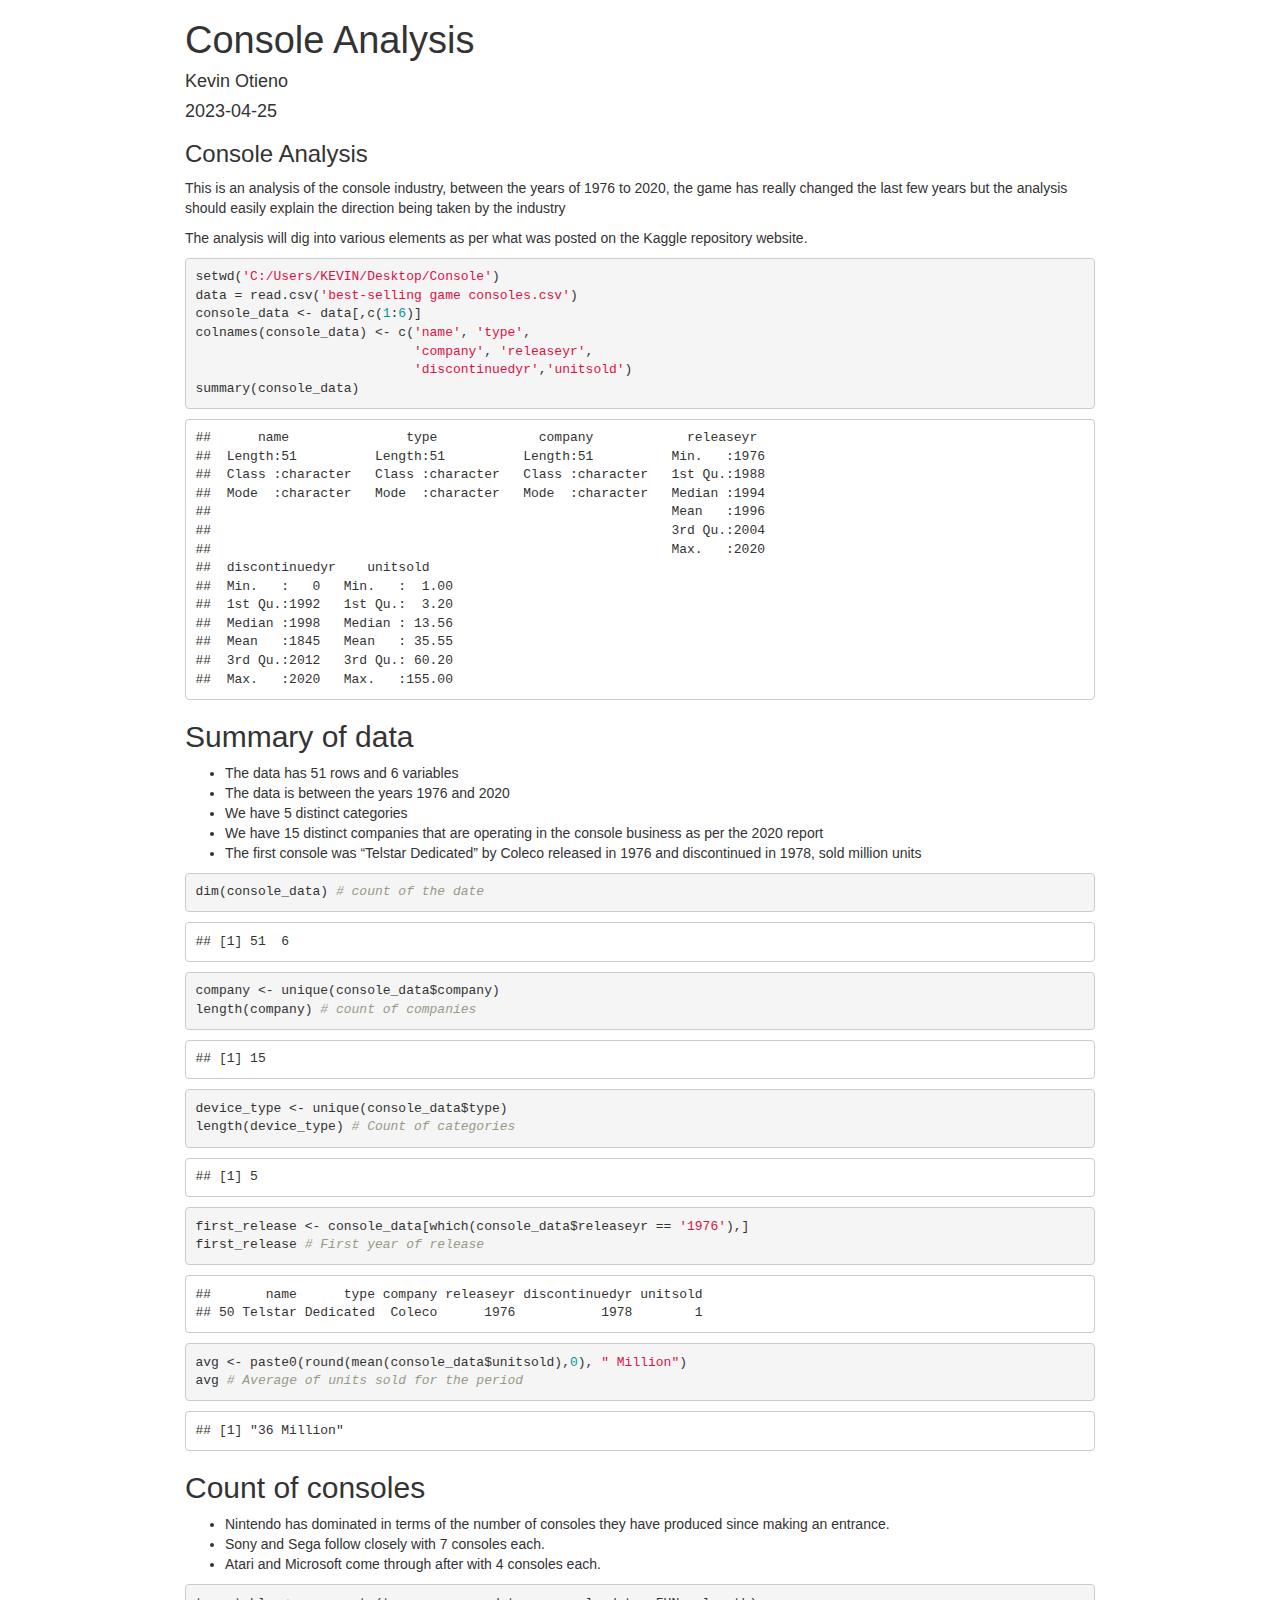
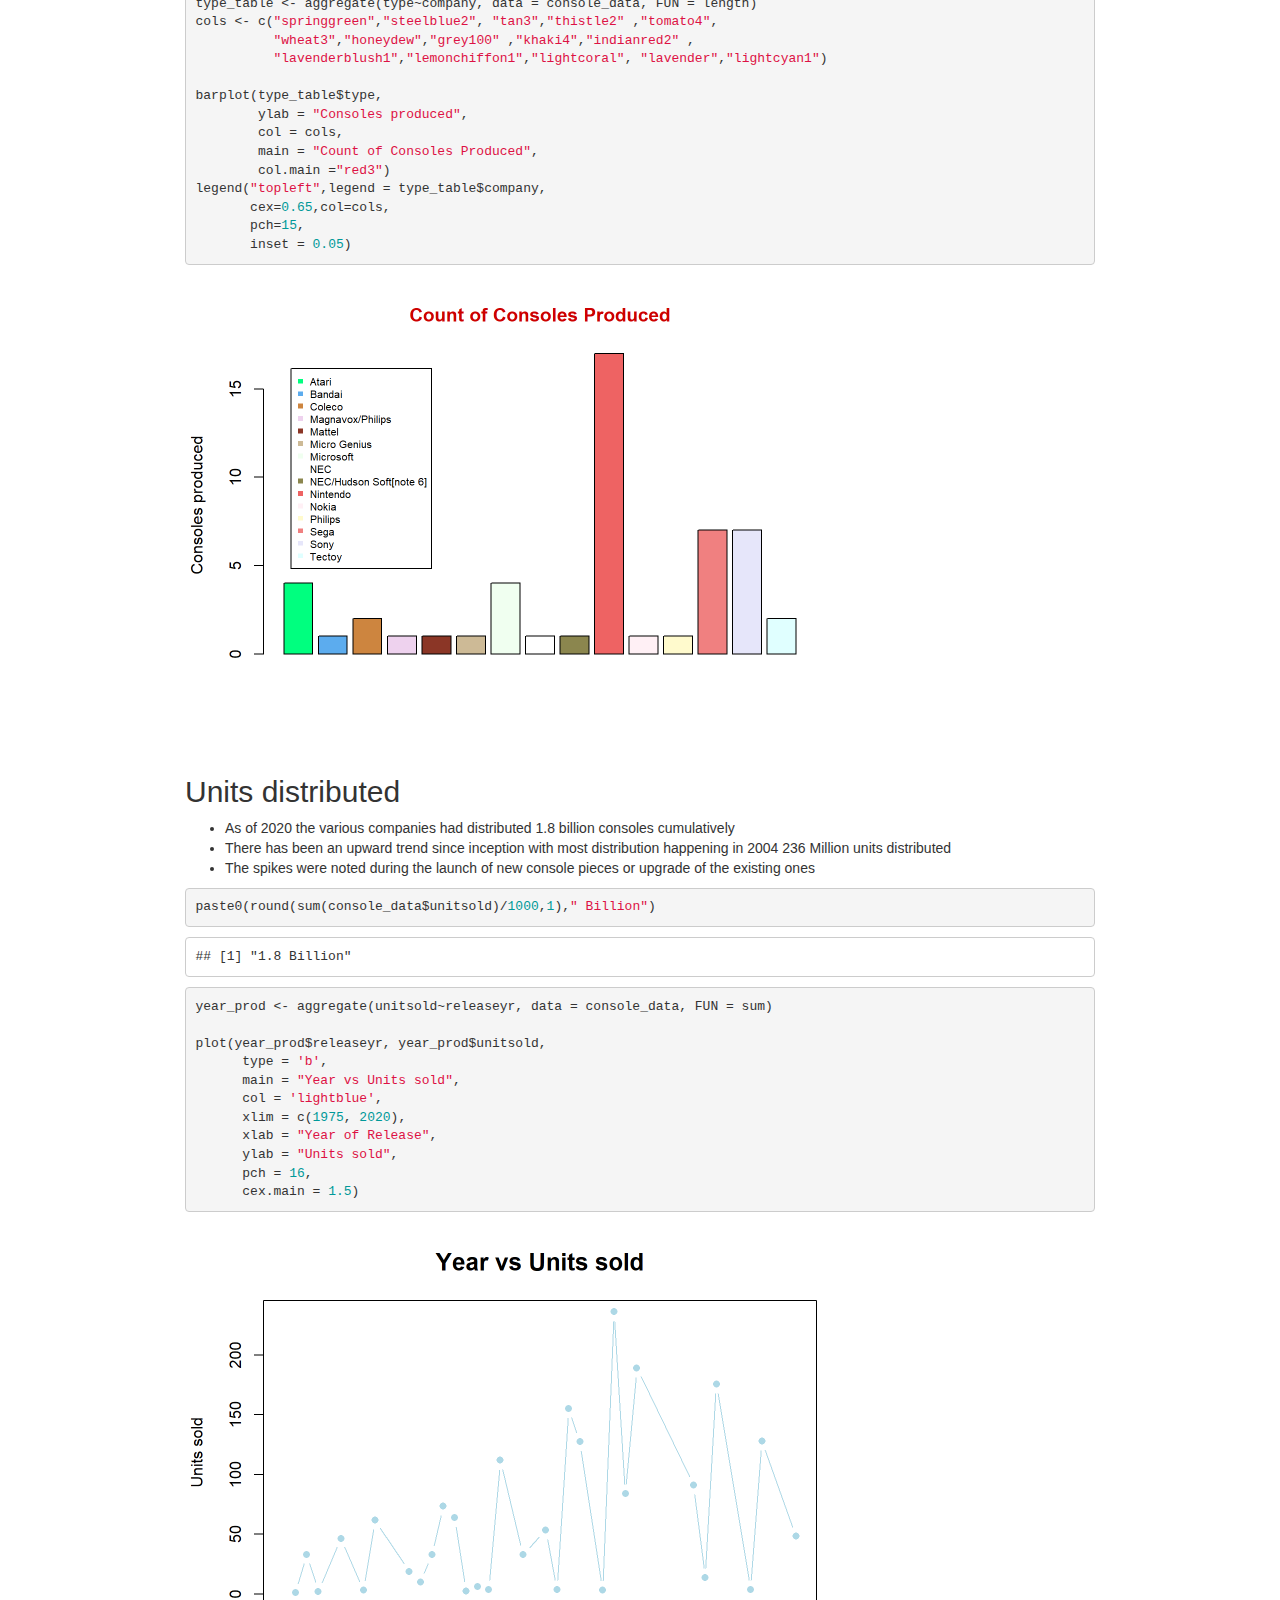
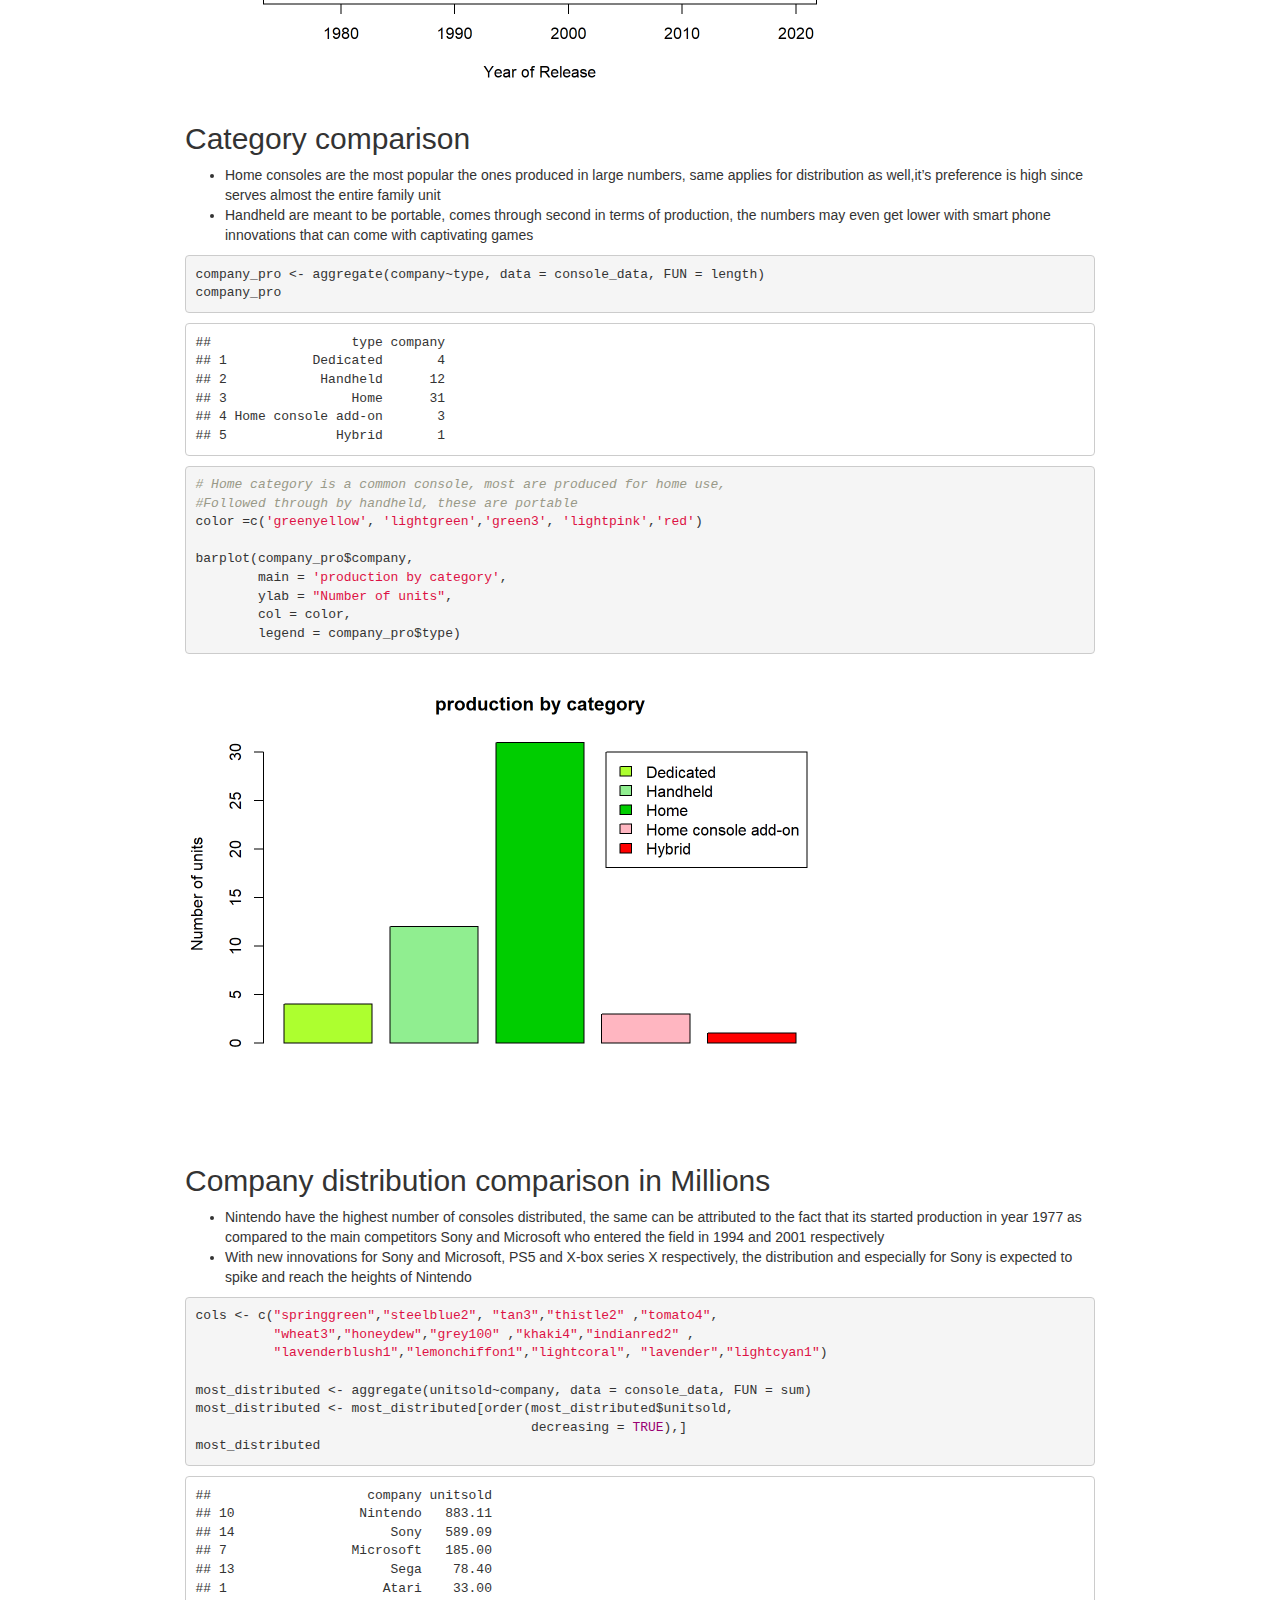
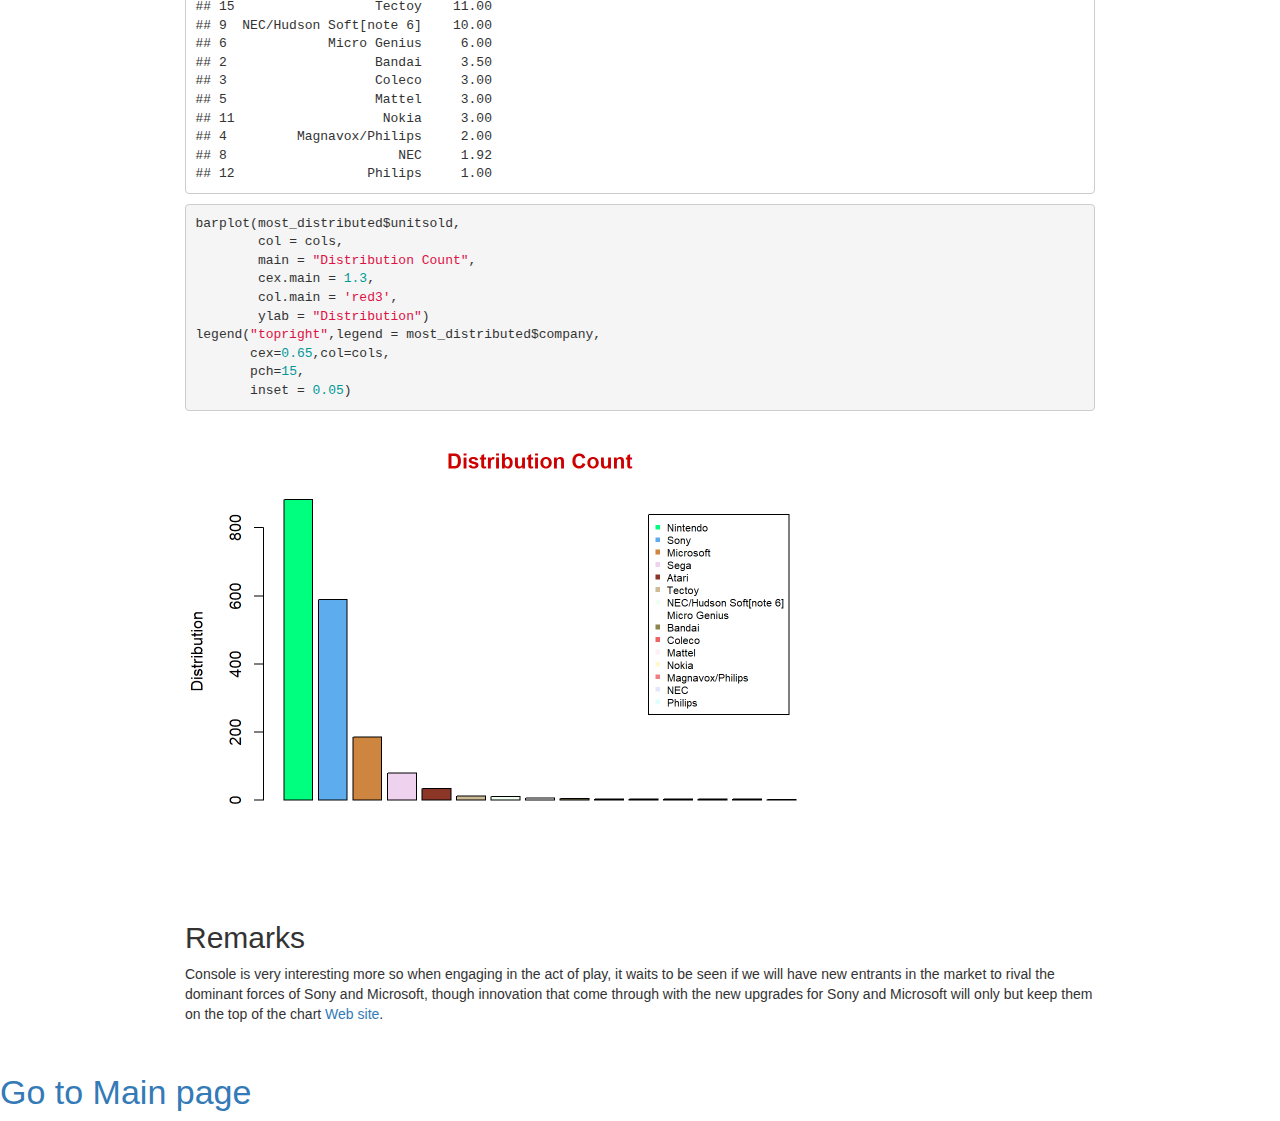
==== commit a93db5c4: "Edited Portfolio" ====
--- a/Console_analysis.html
+++ b/Console_analysis.html
@@ -368,23 +368,23 @@
 <pre class="r"><code>setwd(&#39;C:/Users/KEVIN/Desktop/Console&#39;)
 data = read.csv(&#39;best-selling game consoles.csv&#39;)
 console_data &lt;- data[,c(1:6)]
-colnames(console_data) &lt;- c(&#39;name&#39;, &#39;type&#39;, 
-                            &#39;company&#39;, &#39;releaseyr&#39;, 
+colnames(console_data) &lt;- c(&#39;name&#39;, &#39;type&#39;,
+                            &#39;company&#39;, &#39;releaseyr&#39;,
                             &#39;discontinuedyr&#39;,&#39;unitsold&#39;)
 summary(console_data)</code></pre>
-<pre><code>##      name               type             company            releaseyr   
-##  Length:51          Length:51          Length:51          Min.   :1976  
-##  Class :character   Class :character   Class :character   1st Qu.:1988  
-##  Mode  :character   Mode  :character   Mode  :character   Median :1994  
-##                                                           Mean   :1996  
-##                                                           3rd Qu.:2004  
-##                                                           Max.   :2020  
-##  discontinuedyr    unitsold     
-##  Min.   :   0   Min.   :  1.00  
-##  1st Qu.:1992   1st Qu.:  3.20  
-##  Median :1998   Median : 13.56  
-##  Mean   :1845   Mean   : 35.55  
-##  3rd Qu.:2012   3rd Qu.: 60.20  
+<pre><code>##      name               type             company            releaseyr
+##  Length:51          Length:51          Length:51          Min.   :1976
+##  Class :character   Class :character   Class :character   1st Qu.:1988
+##  Mode  :character   Mode  :character   Mode  :character   Median :1994
+##                                                           Mean   :1996
+##                                                           3rd Qu.:2004
+##                                                           Max.   :2020
+##  discontinuedyr    unitsold
+##  Min.   :   0   Min.   :  1.00
+##  1st Qu.:1992   1st Qu.:  3.20
+##  Median :1998   Median : 13.56
+##  Mean   :1845   Mean   : 35.55
+##  3rd Qu.:2012   3rd Qu.: 60.20
 ##  Max.   :2020   Max.   :155.00</code></pre>
 </div>
 <div id="summary-of-data" class="section level2">
@@ -483,7 +483,7 @@
 ## 5              Hybrid       1</code></pre>
 <pre class="r"><code># Home category is a common console, most are produced for home use,
 #Followed through by handheld, these are portable
-color =c(&#39;greenyellow&#39;, &#39;lightgreen&#39;,&#39;green3&#39;, &#39;lightpink&#39;,&#39;red&#39;) 
+color =c(&#39;greenyellow&#39;, &#39;lightgreen&#39;,&#39;green3&#39;, &#39;lightpink&#39;,&#39;red&#39;)
 
 barplot(company_pro$company,
         main = &#39;production by category&#39;,
@@ -508,7 +508,7 @@
           &quot;lavenderblush1&quot;,&quot;lemonchiffon1&quot;,&quot;lightcoral&quot;, &quot;lavender&quot;,&quot;lightcyan1&quot;)
 
 most_distributed &lt;- aggregate(unitsold~company, data = console_data, FUN = sum)
-most_distributed &lt;- most_distributed[order(most_distributed$unitsold, 
+most_distributed &lt;- most_distributed[order(most_distributed$unitsold,
                                            decreasing = TRUE),]
 most_distributed</code></pre>
 <pre><code>##                    company unitsold
@@ -545,10 +545,12 @@
 it waits to be seen if we will have new entrants in the market to rival
 the dominant forces of Sony and Microsoft, though innovation that come
 through with the new upgrades for Sony and Microsoft will only but keep
-them on the top of the chart.</p>
-</div>
-
-
+them on the top of the chart
+<a href="index.html">Web site</a>.
+
+</p>
+</div>
+<br>
 
 
 </div>
@@ -592,6 +594,8 @@
     document.getElementsByTagName("head")[0].appendChild(script);
   })();
 </script>
-
+<h1>
+  <a href="#">Go to Main page</a>
+</h1>
 </body>
 </html>
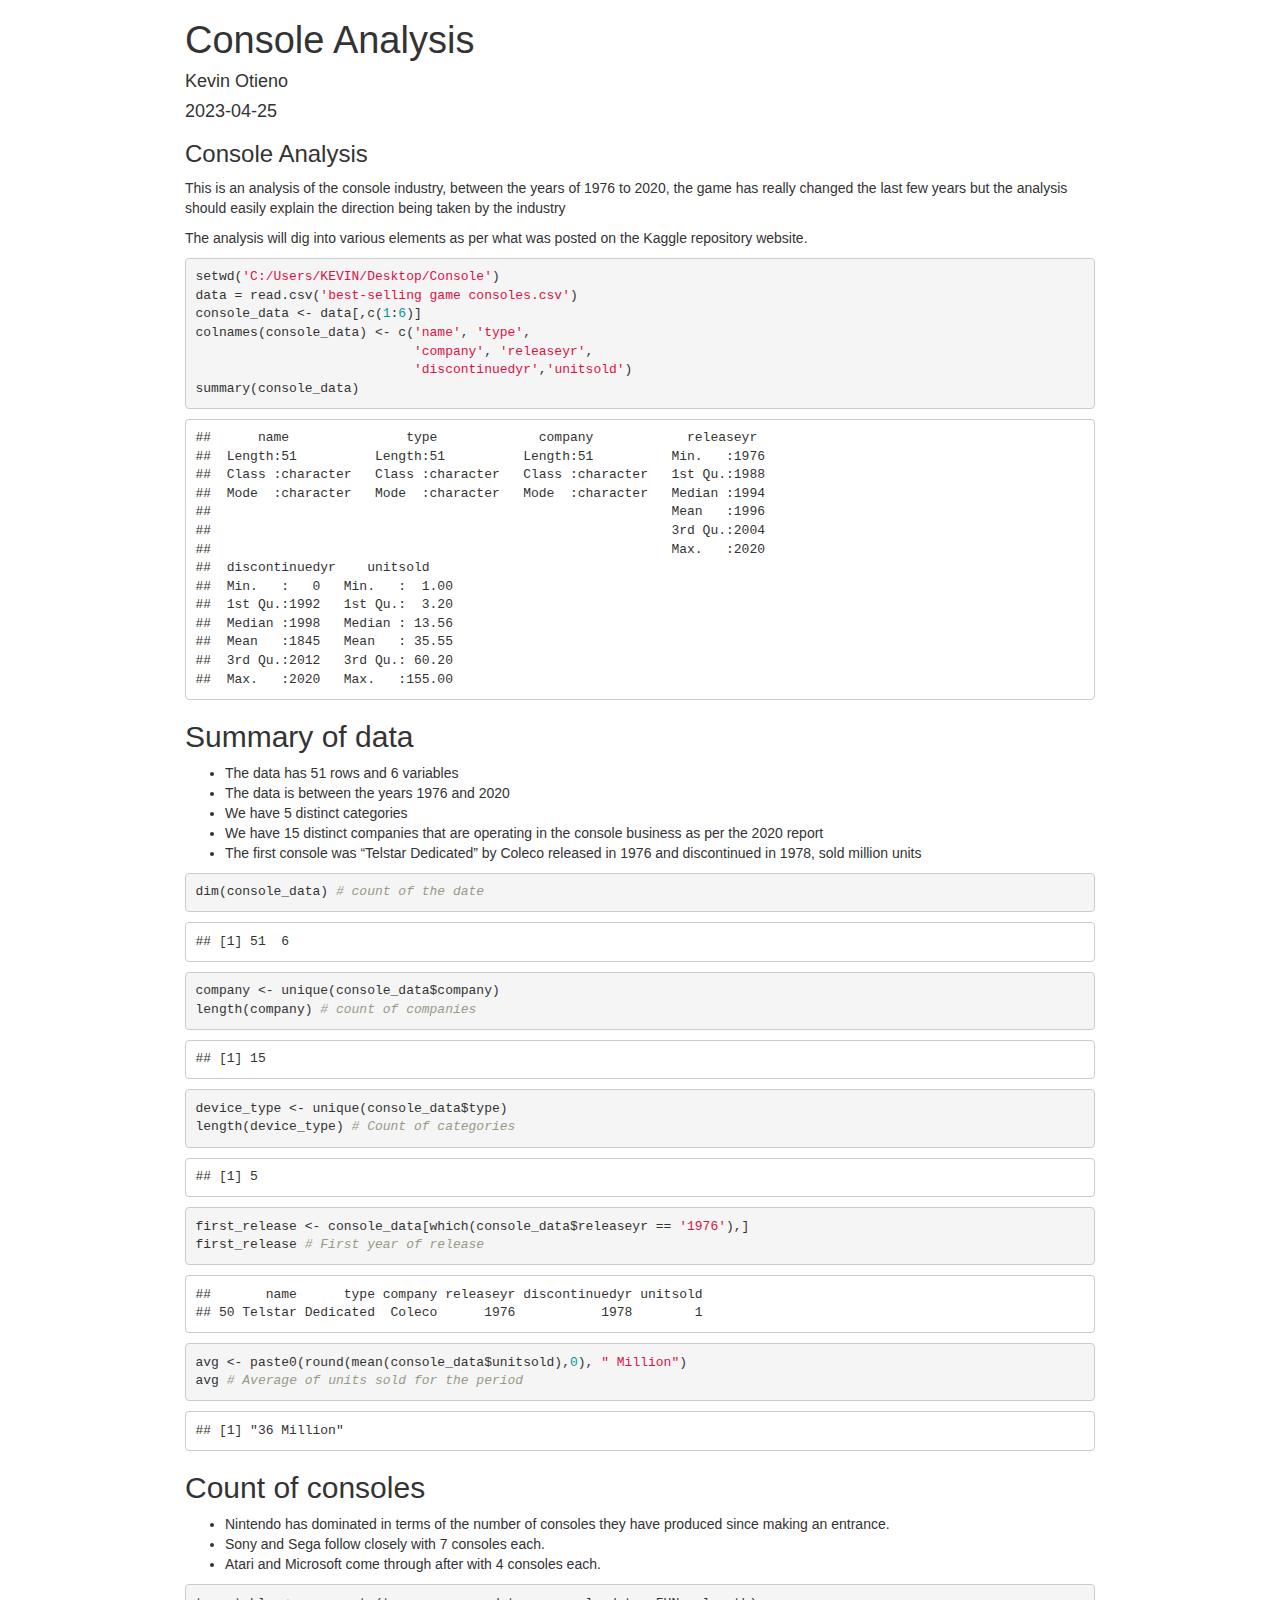
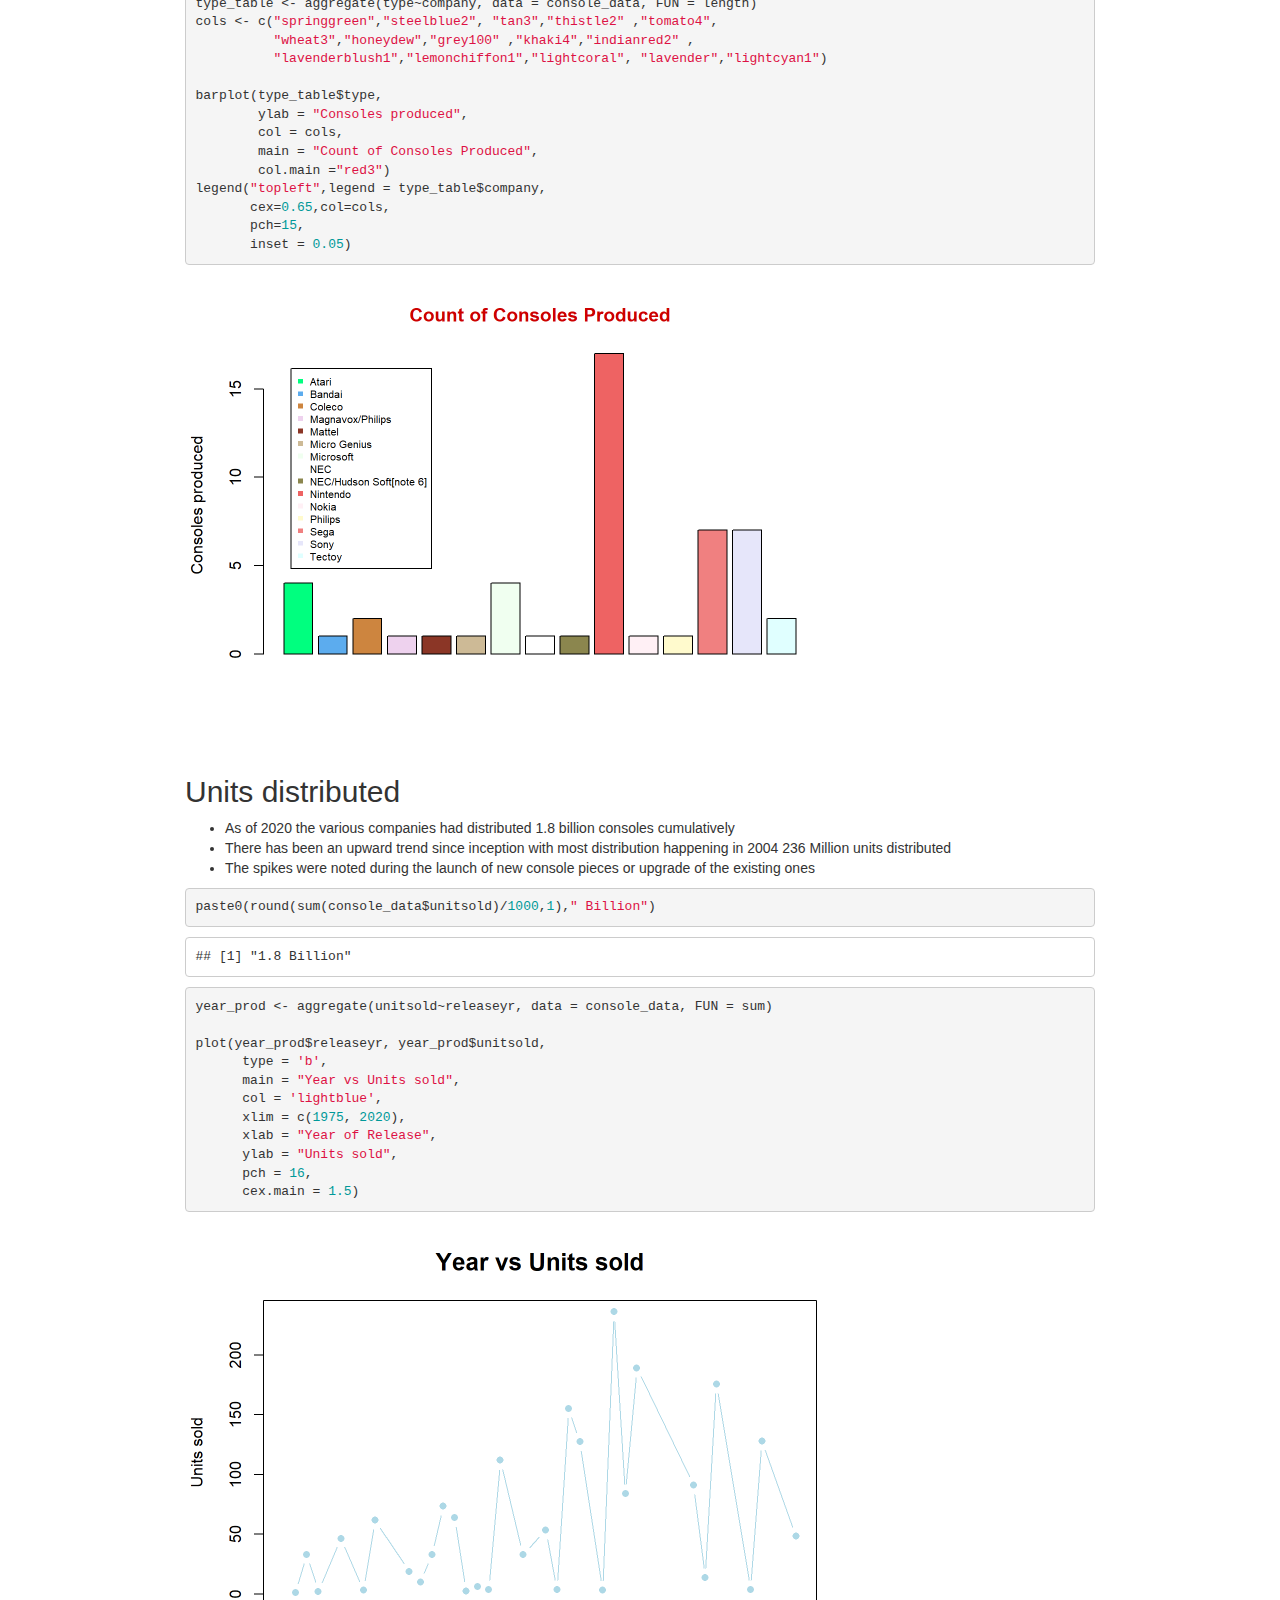
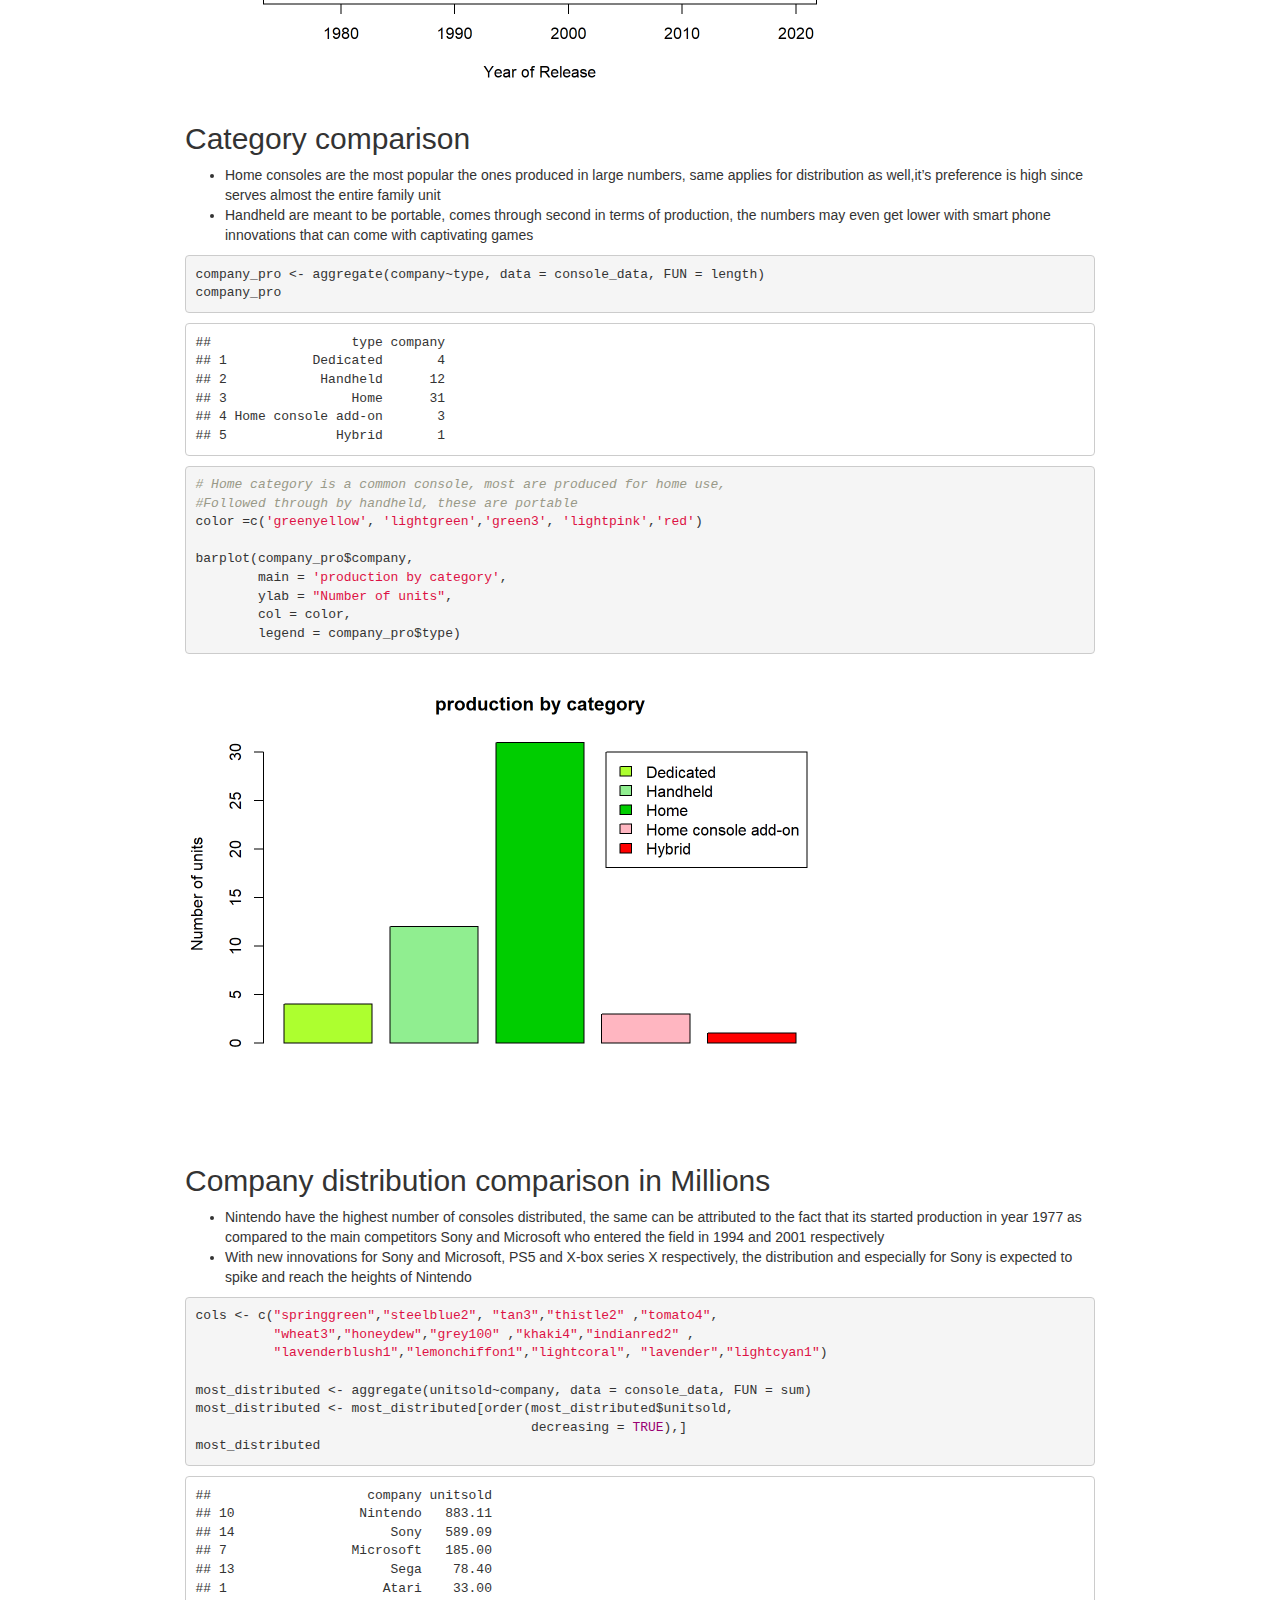
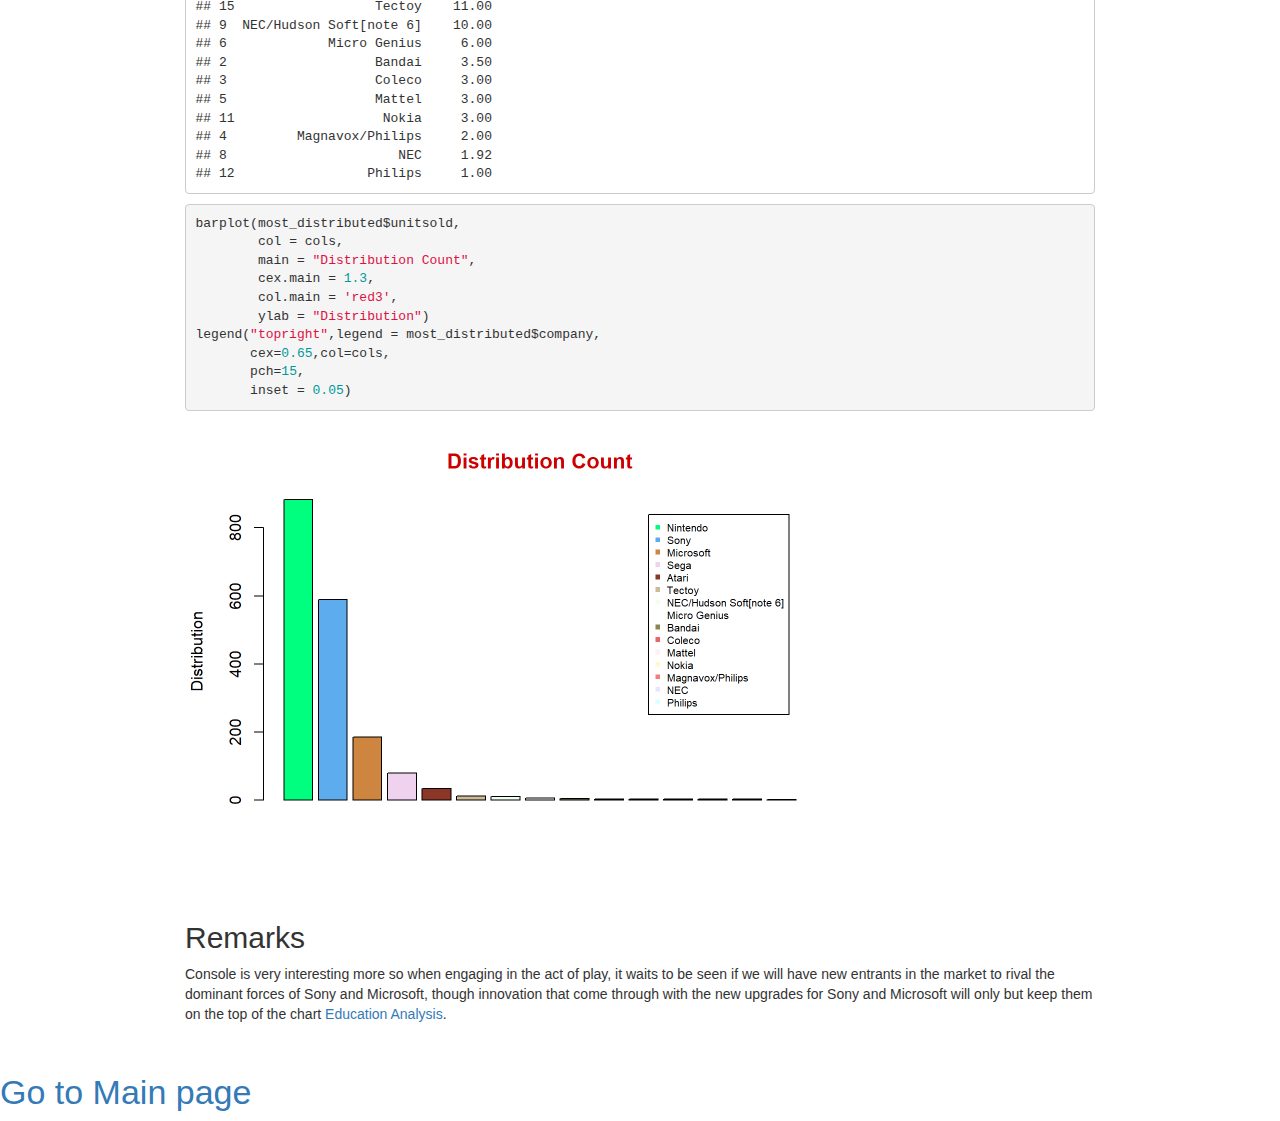
==== commit 19bda7f8: "Update Console_analysis.html" ====
--- a/Console_analysis.html
+++ b/Console_analysis.html
@@ -546,7 +546,7 @@
 the dominant forces of Sony and Microsoft, though innovation that come
 through with the new upgrades for Sony and Microsoft will only but keep
 them on the top of the chart
-<a href="index.html">Web site</a>.
+<a href="Higher_education.html">Education Analysis</a>.
 
 </p>
 </div>
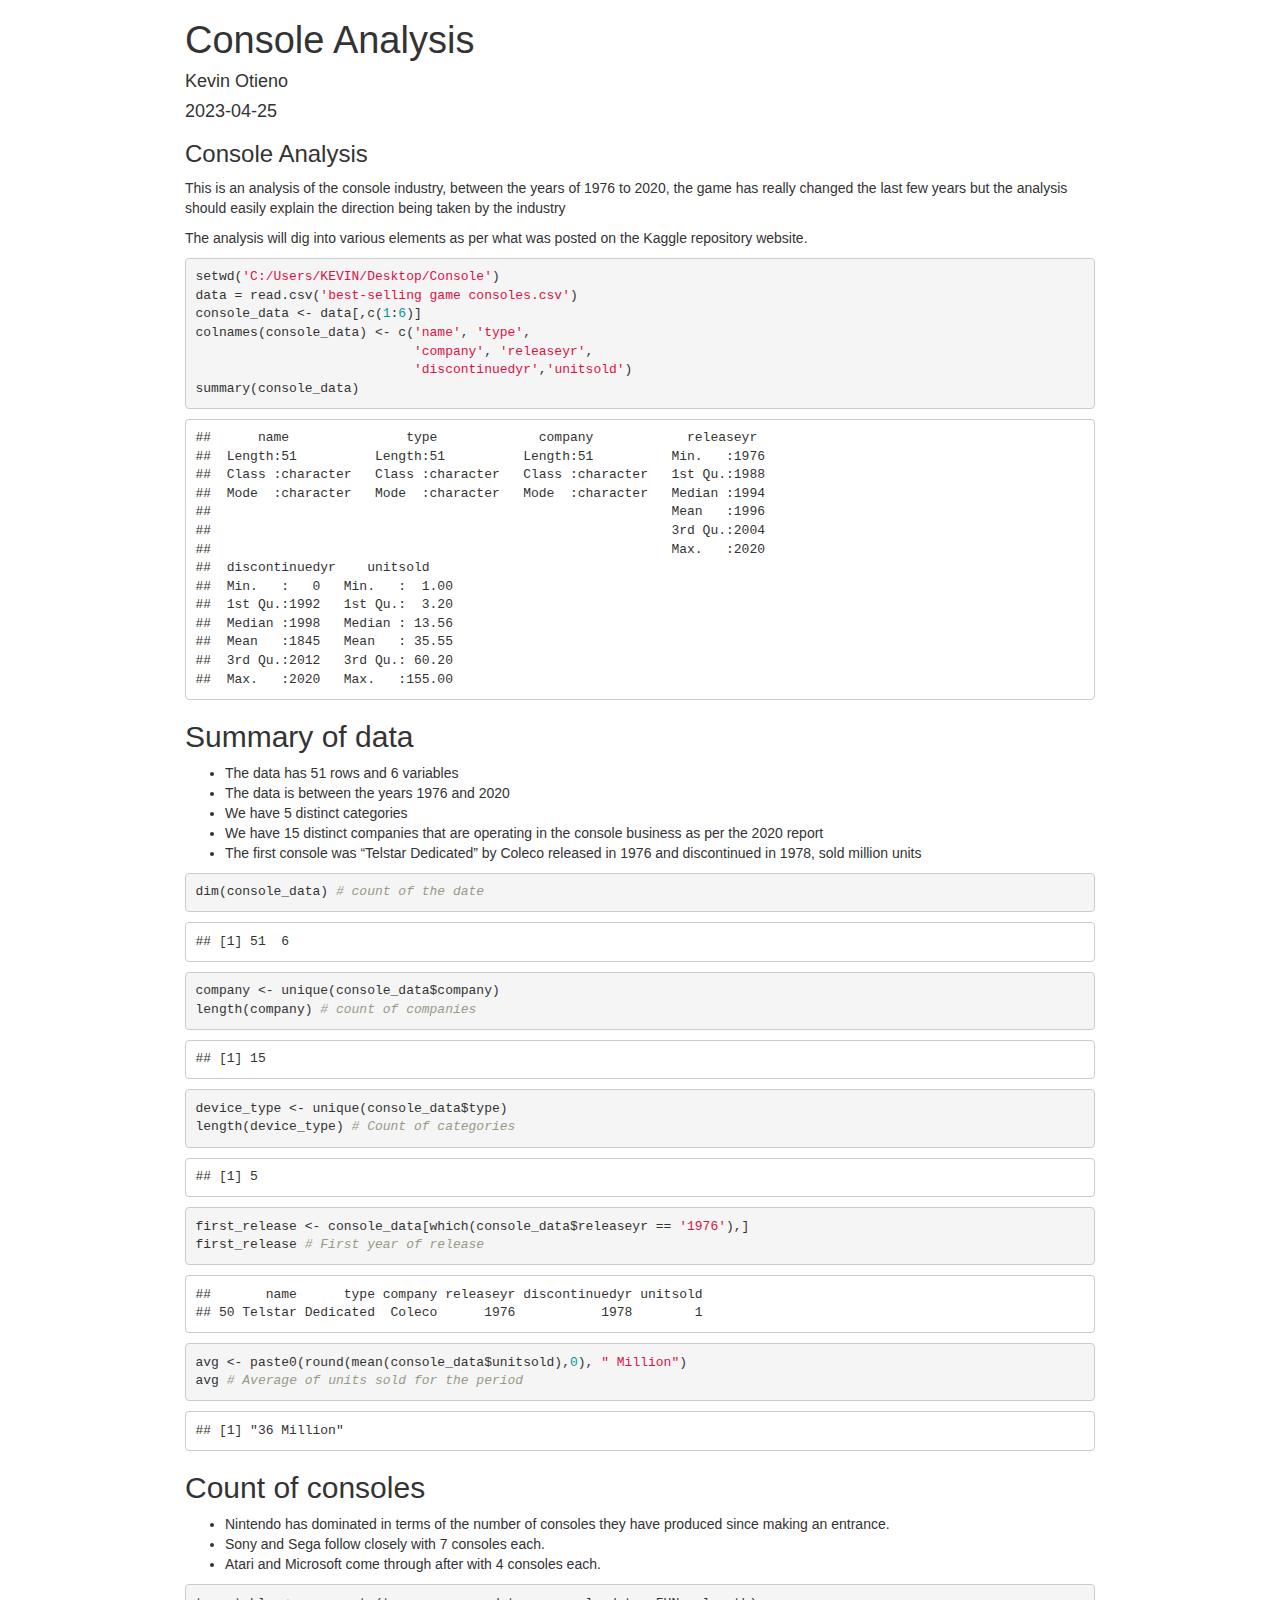
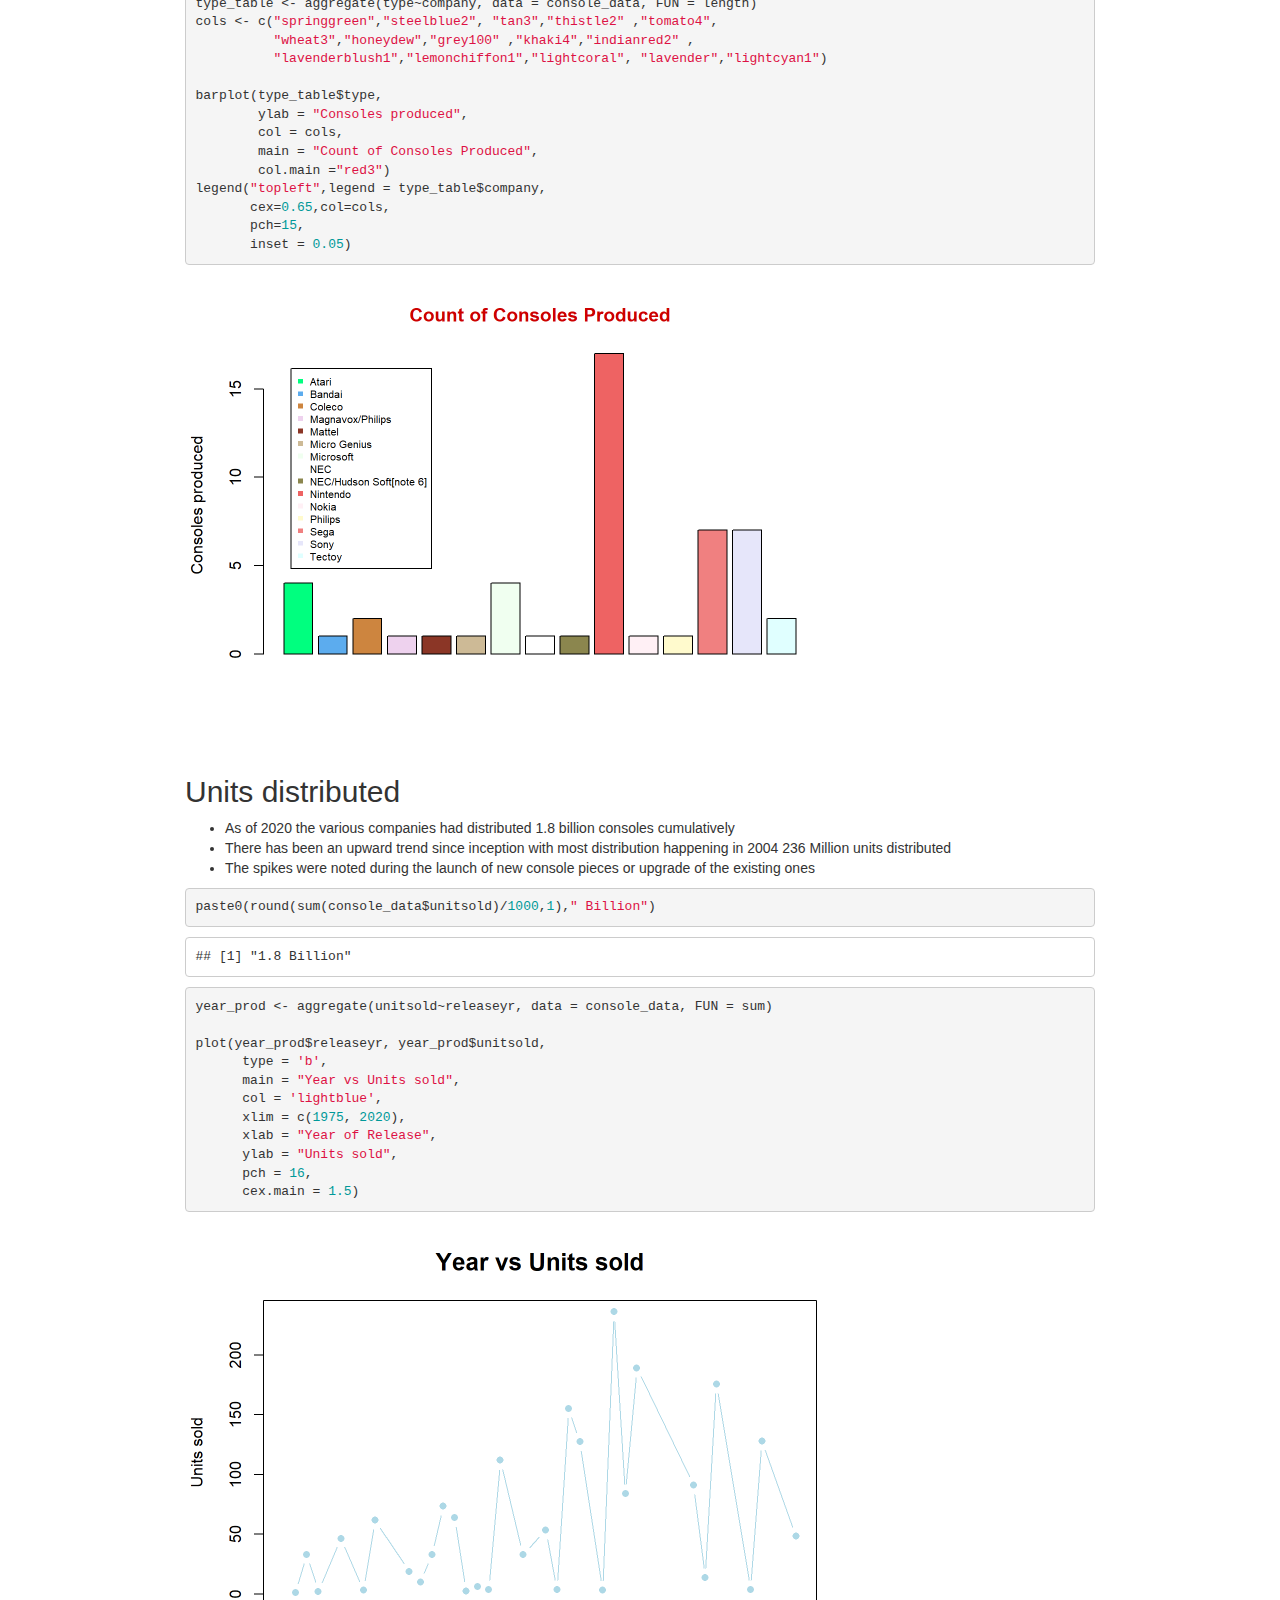
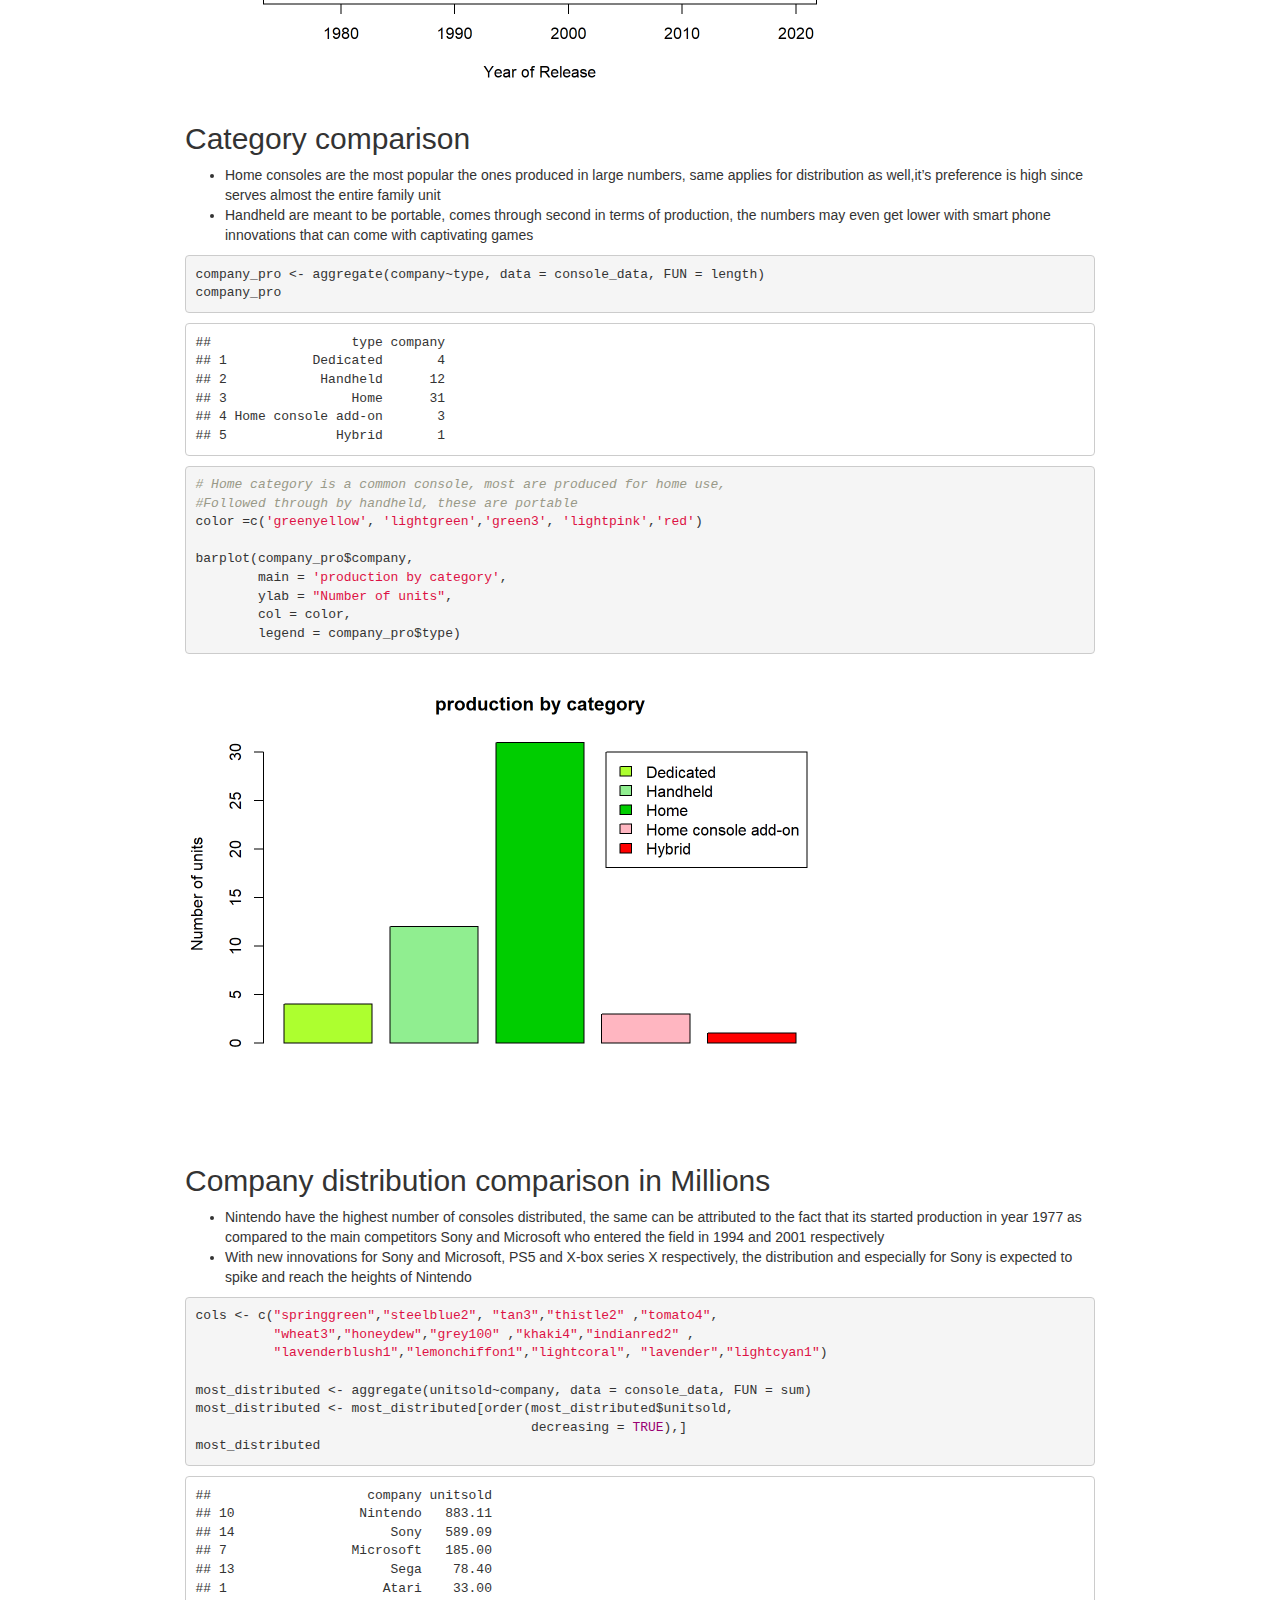
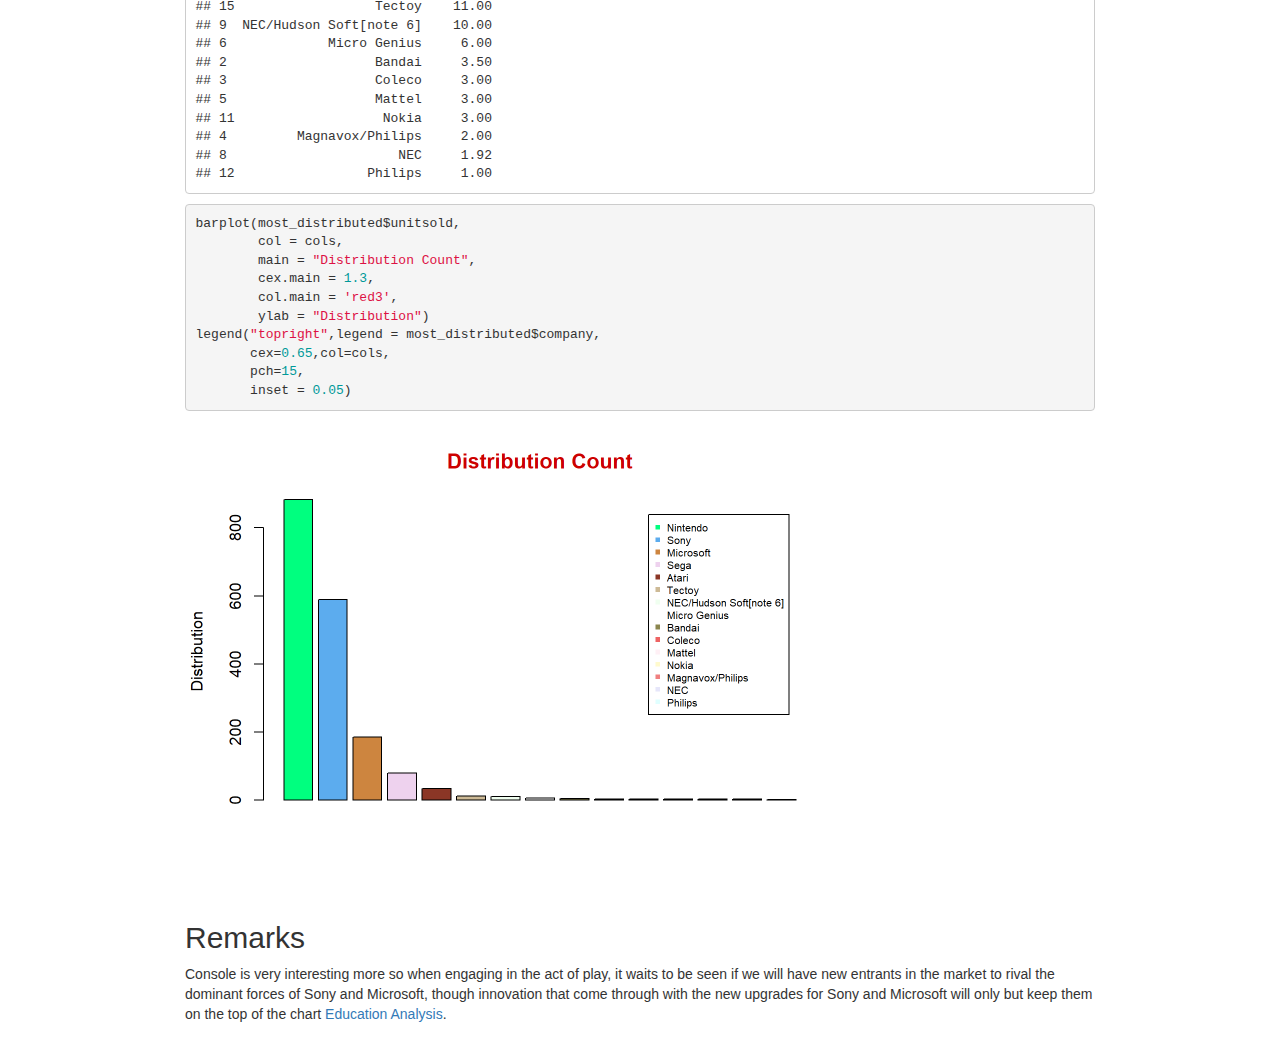
==== commit 4c97b902: "Update Console_analysis.html" ====
--- a/Console_analysis.html
+++ b/Console_analysis.html
@@ -594,8 +594,5 @@
     document.getElementsByTagName("head")[0].appendChild(script);
   })();
 </script>
-<h1>
-  <a href="#">Go to Main page</a>
-</h1>
 </body>
 </html>
